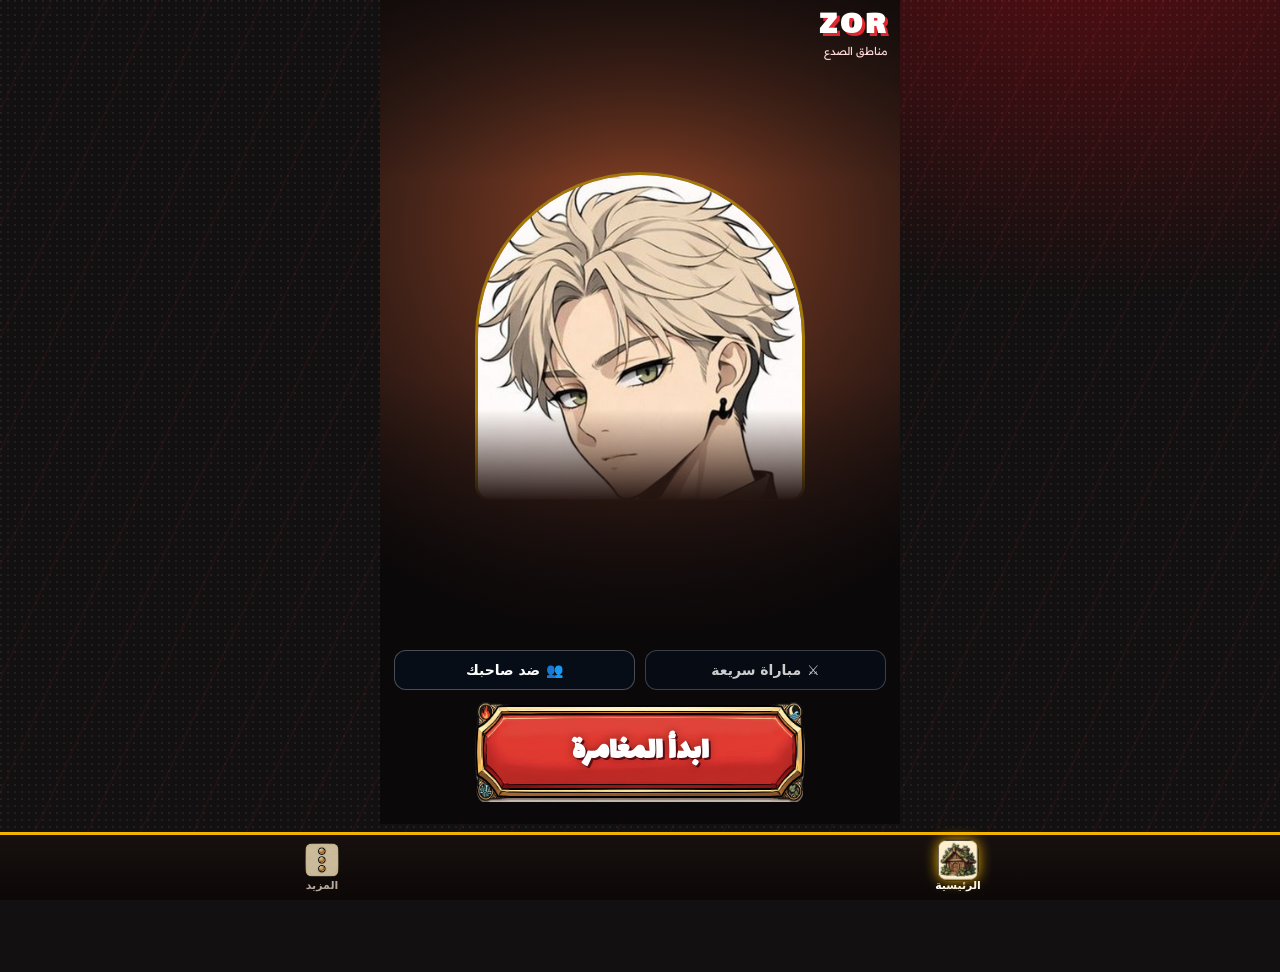
==== index.html @ 40ebcdfc "Bottom bar shows on first load; drop the overlapping newbie hint on the menu Co-Authored-By: Claude " ====
<!doctype html>
<html lang="ar" dir="rtl">
<head>
<meta charset="utf-8">
<meta name="viewport" content="width=device-width,initial-scale=1,viewport-fit=cover">
<meta name="theme-color" content="#121010">
<link rel="manifest" href="manifest.webmanifest">
<link rel="icon" href="icon-192.png">
<link rel="apple-touch-icon" href="icon-192.png">
<meta name="apple-mobile-web-app-capable" content="yes">
<meta name="mobile-web-app-capable" content="yes">
<meta name="description" content="ZOR — لعبة بطاقات 1 ضد 1، القتال فيها تلقائي بين أربعة عوالم. ٧ جولات في حوالي ٥ دقائق.">
<meta property="og:title" content="ZOR — Zones Of Rift">
<meta property="og:description" content="لعبة بطاقات 1 ضد 1 والقتال فيها تلقائي. ٧ جولات في حوالي ٥ دقائق.">
<title>ZOR</title>
<link rel="preconnect" href="https://fonts.googleapis.com">
<link rel="preconnect" href="https://fonts.gstatic.com" crossorigin>
<link href="https://fonts.googleapis.com/css2?family=Lalezar&family=Readex+Pro:wght@400;500;700&display=swap" rel="stylesheet">
<link rel="stylesheet" href="ui/style.css">
</head>
<body data-nav="1">
<div id="app">

  <!-- ============ MAIN MENU ============ -->
  <section class="screen active" id="scr-menu">
    <div class="mv2" id="mv2">
      <div class="mv2-bg" id="mv2-bg"></div>
      <div class="mv2-top">
        <div class="mv2-title"><b>ZOR</b><small>مناطق الصدع</small></div>
        <button class="mv2-gift" data-act="loginOpen" id="menu-login"><i class="ico i-gift"></i><span class="mt-l">الدخول اليومي</span></button>
      </div>
      <div class="mv2-stage"><div class="menu-heroes" id="menu-heroes"></div></div>
      <div class="mv2-side">
        <button class="mv2-sq" data-act="go" data-to="event" id="menu-event"><i class="ico i-pack"></i><span class="mt-l">الحدث</span></button>
        <button class="mv2-sq" data-act="go" data-to="tower" id="menu-tower"><i class="ico i-tower"></i><span class="mt-l">البرج</span></button>
      </div>
      <div class="mv2-modes">
        <button class="mv2-m" data-act="go" data-to="mode" id="menu-play"><b>⚔️</b>مباراة سريعة</button>
        <button class="mv2-m" data-act="netMenu" id="menu-friend"><b>👥</b>ضد صاحبك</button>
      </div>
      <button class="mv2-play" data-act="go" data-to="campaign" id="menu-campaign">الحملة</button>
      <p class="menu-newbie">ابدأ بالحملة: أول فوز يفتح لك الباكجات ومجموعتك وممر الصدع والجوائز اليومية.</p>
    </div>
  </section>

  <!-- ============ MODE SELECT ============ -->
  <section class="screen" id="scr-mode">
    <header class="scr-head"><button class="btn ghost" data-act="go" data-to="menu">→ رجوع</button><h2>اختر نمط اللعب</h2></header>
    <div class="mode-grid">
      <div class="mode-card">
        <h3>ضد الكمبيوتر</h3>
        <p>7 جولات ضد الكمبيوتر</p>
        <div class="seg" id="diff-seg">
          <button data-act="diff" data-v="easy">سهل</button>
          <button data-act="diff" data-v="normal" class="on">عادي</button>
          <button data-act="diff" data-v="hard">صعب</button>
        </div>
        <button class="btn primary" data-act="mode" data-v="ai">ابدأ</button>
      </div>
      <div class="mode-card">
        <h3>1 ضد 1 — نفس الجهاز</h3>
        <p>لاعبين على جهاز واحد</p>
        <button class="btn primary" data-act="mode" data-v="hotseat">ابدأ</button>
      </div>
      <div class="mode-card">
        <h3>مباراة ودية</h3>
        <p>سهلة ووقتها أطول عشان تتعلم</p>
        <button class="btn" data-act="mode" data-v="friendly">ابدأ</button>
      </div>
      <div class="mode-card">
        <h3>الحملة</h3>
        <p>قتالات قصيرة وزعماء وجوائز · ابدأ من هنا</p>
        <button class="btn primary" data-act="go" data-to="campaign">افتح الحملة</button>
      </div>
      <div class="mode-card">
        <h3>العب ضد صاحبك</h3>
        <p>كل واحد من جواله · رمز غرفة بين الاثنين</p>
        <div class="net-btns"><button class="btn primary" data-act="netHost">سوّ غرفة</button><button class="btn" data-act="netJoin">ادخل غرفة</button></div>
      </div>
    </div>
  </section>

  <!-- ============ HERO SELECT ============ -->
  <section class="screen" id="scr-hero">
    <header class="scr-head"><button class="btn ghost" data-act="go" data-to="mode">→ رجوع</button><h2 id="hero-title">اختر بطلك</h2></header>
    <div class="hero-grid" id="hero-grid"></div>
    <div class="hero-foot"><button class="btn primary big" id="hero-confirm" data-act="heroConfirm" disabled>تأكيد</button></div>
  </section>

  <!-- ============ MATCH ============ -->
  <section class="screen" id="scr-match">
    <div class="topbar" id="topbar"></div>
    <div class="match-grid">
      <aside class="panel left" id="panel-left"></aside>
      <main class="center">
        <div class="field-wrap">
          <div class="field" id="field">
            <div class="field-bg"><div class="rift-line"></div></div>
            <div class="slots" id="slots"></div>
            <svg class="fx" id="fx" preserveAspectRatio="none"></svg>
            <div class="floats" id="floats"></div>
          </div>
          <div class="side" id="side">
            <div class="post" id="post-top"></div>
            <div class="side-mid">
              <div class="bench-row" id="bench"></div>
              <div class="combat-ctrl" id="combat-ctrl"></div>
            </div>
            <div class="post" id="post-bottom"></div>
          </div>
        </div>
      </main>
      <aside class="panel right" id="panel-right"></aside>
    </div>
    <div class="shopbar" id="shopbar"></div>
  </section>

  <!-- ============ RESULTS ============ -->
  <section class="screen" id="scr-results">
    <div class="results" id="results"></div>
  </section>

  <!-- ============ STATS ============ -->
  <section class="screen" id="scr-pass">
    <header class="scr-head"><button class="btn ghost" data-act="go" data-to="menu">→ رجوع</button><h2>ممر الصدع</h2></header>
    <div class="pass" id="pass"></div>
  </section>

  <section class="screen" id="scr-cards">
    <header class="scr-head"><button class="btn ghost" data-act="go" data-to="menu">→ رجوع</button><h2>مجموعتي</h2></header>
    <div class="collection" id="collection"></div>
  </section>

  <section class="screen" id="scr-packs">
    <header class="scr-head"><button class="btn ghost" data-act="go" data-to="menu">→ رجوع</button><h2>الباكجات</h2></header>
    <div class="packs" id="packs"></div>
  </section>

  <section class="screen" id="scr-campaign">
    <header class="scr-head"><button class="btn ghost" data-act="go" data-to="menu">→ رجوع</button><h2>الحملة</h2></header>
    <div class="campaign" id="campaign"></div>
  </section>

  <section class="screen" id="scr-tower">
    <header class="scr-head"><button class="btn ghost" data-act="go" data-to="menu">→ رجوع</button><h2>برج التحدي</h2></header>
    <div class="tower" id="tower"></div>
  </section>

  <section class="screen" id="scr-event">
    <header class="scr-head"><button class="btn ghost" data-act="go" data-to="menu">→ رجوع</button><h2>الحدث الأسبوعي</h2></header>
    <div class="tower" id="event"></div>
  </section>

  <section class="screen" id="scr-stats">
    <header class="scr-head"><button class="btn ghost" data-act="go" data-to="menu">→ رجوع</button><h2>الإحصائيات</h2></header>
    <div class="stats" id="stats"></div>
  </section>

  <!-- ============ CODEX ============ -->
  <section class="screen" id="scr-codex">
    <header class="scr-head"><button class="btn ghost" data-act="go" data-to="menu">→ رجوع</button><h2>الألبوم</h2></header>
    <div class="codex" id="codex"></div>
  </section>

<nav id="bnav">
  <button data-act="go" data-to="menu" data-n="menu" class="on"><i class="ico i-home"></i><span>الرئيسية</span></button>
  <button data-act="go" data-to="cards" id="menu-cards" data-n="cards"><i class="ico i-cards"></i><span class="mt-l">المجموعة</span></button>
  <button data-act="go" data-to="packs" id="menu-packs" data-n="packs"><i class="ico i-pack"></i><span class="mt-l">الباكجات</span></button>
  <button data-act="go" data-to="pass" id="menu-pass" data-n="pass"><i class="ico i-medal"></i><span class="mt-l">الممر</span></button>
  <button data-act="more" id="bn-more" data-n="more"><i class="ico i-more"></i><span>المزيد</span></button>
</nav>
<div id="more-sheet">
  <button class="dk" data-act="go" data-to="codex" id="menu-album"><span class="mt-ic">📖</span><span class="mt-l">الألبوم</span></button>
  <button class="dk" data-act="go" data-to="stats"><span class="mt-ic">📊</span><span class="mt-l">الإحصائيات</span></button>
  <button class="dk" data-act="howto"><span class="mt-ic">❓</span><span class="mt-l">كيف ألعب</span></button>
  <button class="dk" data-act="saveOpen" id="menu-save"><span class="mt-ic">💾</span><span class="mt-l">الحفظ</span></button>
  <button class="dk" data-act="rotate" id="menu-rotate"><span class="mt-ic">🔄</span><span class="mt-l">تدوير</span></button>
  <button class="dk" data-act="sound" id="menu-sound"><span class="mt-ic">🔊</span><span class="mt-l">الصوت</span></button>
</div>
  <div class="overlay" id="overlay"></div>
  <div class="modal-back" id="modal-back"><div class="modal" id="modal"></div></div>
  <div class="toasts" id="toasts"></div>
</div>

<script src="core/config.js"></script>
<script src="core/data.js"></script>
<script src="core/util.js"></script>
<script src="core/synergy.js"></script>
<script src="core/combat.js"></script>
<script src="core/match.js"></script>
<script src="core/ai.js"></script>
<script src="core/telemetry.js"></script>
<script src="core/save.js"></script>
<script src="core/economy.js"></script>
<script src="core/collection.js"></script>
<script src="core/packs.js"></script>
<script src="core/levels.js"></script>
<script src="core/campaign.js"></script>
<script src="core/daily.js"></script>
<script src="core/tower.js"></script>
<script src="core/events.js"></script>
<script src="core/tutorial.js"></script>
<script src="core/netsync.js"></script>
<script src="core/heroprog.js"></script>
<script src="core/album.js"></script>
<script src="core/profile.js"></script>
<script src="core/pass.js"></script>
<script src="assets/characters/manifest.js"></script>
<script src="ui/characters.js"></script>
<script src="ui/art.js"></script>
<script src="ui/ui.js"></script>
<script src="ui/pass-ui.js"></script>
<script src="ui/collection-ui.js"></script>
<script src="ui/packs-ui.js"></script>
<script src="ui/campaign-ui.js"></script>
<script src="ui/fx-ui.js"></script>
<script src="ui/vfx-ui.js"></script>
<script src="ui/net-ui.js"></script>
<script src="ui/tips-ui.js"></script>
<script src="ui/gift-ui.js"></script>
<script src="ui/tutorial-ui.js"></script>
<script src="ui/daily-ui.js"></script>
<script src="ui/album-ui.js"></script>
<script src="ui/tower-ui.js"></script>
<script src="ui/event-ui.js"></script>
<script src="ui/save-ui.js"></script>
<script src="ui/update-ui.js"></script>
</body>
</html>
---- ui/style.css ----
/*
 * Visual identity: "حبر الأبعاد" — Manga Ink.
 * Paper panels, heavy ink outlines, cut corners, hard shadows, halftone and
 * speed lines, crimson / ink / gold palette. Deliberately unrelated to the
 * studio game's soft navy UI.
 */
:root {
  --ink: #121010;
  --ink2: #241f1c;
  --ink3: #3a322c;
  --paper: #f3ead6;
  --paper2: #e7dbc0;
  --paper3: #d9c9a6;
  --text: #121010;
  --muted: #6d6152;
  --red: #e0262f;
  --red2: #a5141b;
  --gold: #f2b300;
  --gold2: #c98a00;
  --cyan: #0098b7;
  --ess: #0087a3;
  --green: #1f9a4c;
  --t1: #8b8478;
  --t2: #1f78c8;
  --t3: #e0a000;
  --hard: 4px 4px 0 var(--ink);
  --hard-sm: 2px 2px 0 var(--ink);
  --display: 'Lalezar', 'Readex Pro', system-ui, sans-serif;
}
* { box-sizing: border-box; }
html, body { margin: 0; height: 100%; }
body {
  font-family: 'Readex Pro', system-ui, sans-serif; color: var(--text); overflow-x: hidden;
  background-color: var(--ink);
  background-image:
    radial-gradient(circle at 1px 1px, #ffffff10 1px, transparent 1.6px),
    repeating-linear-gradient(115deg, transparent 0 46px, #e0262f0e 46px 48px),
    radial-gradient(900px 600px at 85% -10%, #5a0d12 0%, transparent 65%);
  background-size: 7px 7px, auto, auto;
  background-attachment: fixed;
}
button { font-family: inherit; }
code { background: var(--ink); color: var(--paper); padding: 1px 6px; font-size: .85em; direction: ltr; display: inline-block; }
.ic { width: 1em; height: 1em; vertical-align: -0.15em; }
h1, h2, h3 { font-family: var(--display); font-weight: 400; letter-spacing: .3px; }

/* reusable "manga panel" */
.panel, .mode-card, .hero-card, .ov-card, .modal, .box, .res-col, .shopbar, .bench-row, .topbar {
  background-color: var(--paper);
  background-image: radial-gradient(circle at 1px 1px, #12101012 1px, transparent 1.4px);
  background-size: 6px 6px;
  border: 3px solid var(--ink);
  box-shadow: var(--hard);
}

.screen { display: none; min-height: 100vh; padding: 14px; }
.screen.active { display: block; }
#scr-match.active { display: flex; flex-direction: column; padding: 8px; gap: 8px; height: 100vh; }

/* ---------- buttons: skewed ink plates */
.btn {
  background: var(--paper); color: var(--ink); border: 3px solid var(--ink); border-radius: 0;
  padding: 8px 16px; font-size: 15px; font-weight: 700; cursor: pointer; box-shadow: var(--hard-sm);
  clip-path: polygon(8px 0, 100% 0, calc(100% - 8px) 100%, 0 100%);
  transition: transform .06s, background .12s, color .12s;
}
.btn:hover:not(:disabled) { background: var(--gold); }
.btn:active:not(:disabled) { transform: translate(2px, 2px); }
.btn:disabled { opacity: .45; cursor: not-allowed; }
.btn.primary { background: var(--red); color: #fff; }
.btn.primary:hover:not(:disabled) { background: var(--ink); color: var(--gold); }
.btn.ghost { background: transparent; color: var(--paper); border-color: var(--paper); box-shadow: none; }
.btn.ghost:hover:not(:disabled) { background: var(--paper); color: var(--ink); }
.panel .btn.ghost, .modal .btn.ghost, .ov-card .btn.ghost { color: var(--ink); border-color: var(--ink); }
.btn.big { padding: 12px 30px; font-size: 23px; font-family: var(--display); font-weight: 400; }
.btn.small { padding: 4px 12px; font-size: 13px; border-width: 2px; clip-path: polygon(5px 0, 100% 0, calc(100% - 5px) 100%, 0 100%); }
.btn.danger { background: var(--ink); color: #ff8a90; }
.btn.danger:hover:not(:disabled) { background: var(--red); color: #fff; }
.btn.on { background: var(--ink); color: var(--gold); }

/* ---------- menu: manga cover */
.menu-wrap { max-width: 640px; margin: 7vh auto 0; text-align: center; }
.logo { position: relative; padding: 34px 0 26px; }
.logo h1 {
  font-size: clamp(42px, 9vw, 84px); line-height: 1.15; margin: 0; color: var(--paper);
  text-shadow: 4px 4px 0 var(--red), 8px 8px 0 #000;
  transform: rotate(-3deg);
}
.logo .sub { display: inline-block; margin: 18px 0 0; background: var(--gold); color: var(--ink); border: 3px solid var(--ink); padding: 3px 14px; font-weight: 700; direction: ltr; transform: rotate(2deg); box-shadow: var(--hard-sm); }
.logo-rift {
  position: absolute; inset: -60px -20px; z-index: -1;
  background: repeating-conic-gradient(from 0deg at 50% 50%, #e0262f30 0 4deg, transparent 4deg 12deg);
  -webkit-mask: radial-gradient(circle at 50% 50%, #000 0 40%, transparent 70%); mask: radial-gradient(circle at 50% 50%, #000 0 40%, transparent 70%);
  animation: burst 60s linear infinite;
}
@keyframes burst { to { transform: rotate(360deg); } }
.menu-buttons { display: grid; gap: 14px; margin: 30px auto; max-width: 340px; }
.menu-buttons .btn:nth-child(2) { transform: translateX(-12px); }
.menu-buttons .btn:nth-child(3) { transform: translateX(8px); }
.fineprint { color: #c9bda5; font-size: 13px; line-height: 1.8; }

.scr-head { display: flex; align-items: center; gap: 14px; max-width: 1200px; margin: 0 auto 18px; }
.scr-head h2 { margin: 0; font-size: 36px; color: var(--paper); text-shadow: 3px 3px 0 var(--red); }

/* ---------- mode */
.mode-grid { display: grid; grid-template-columns: repeat(auto-fit, minmax(240px, 1fr)); gap: 18px; max-width: 1200px; margin: 0 auto; }
.mode-card { padding: 18px; display: flex; flex-direction: column; gap: 10px; clip-path: polygon(0 0, calc(100% - 22px) 0, 100% 22px, 100% 100%, 0 100%); border-top-width: 10px; }
.mode-card:first-child { border-top-color: var(--red); }
.mode-card h3 { margin: 0; font-size: 28px; }
.mode-card p { color: var(--muted); margin: 0; flex: 1; line-height: 1.7; font-size: 14px; }
.mode-card.soon { filter: grayscale(1); opacity: .6; }
.tag { align-self: flex-start; background: var(--ink); color: var(--paper); padding: 2px 12px; font-size: 13px; transform: rotate(-3deg); }
.seg { display: flex; border: 3px solid var(--ink); }
.seg button { flex: 1; background: transparent; color: var(--ink); border: 0; border-left: 2px solid var(--ink); padding: 6px; cursor: pointer; font-weight: 700; }
.seg button:last-child { border-left: 0; }
.seg button.on { background: var(--ink); color: var(--gold); }

/* ---------- hero select: character sheets */
.hero-grid { display: grid; grid-template-columns: repeat(auto-fit, minmax(255px, 1fr)); gap: 18px; max-width: 1200px; margin: 0 auto; }
.hero-card { padding: 16px; cursor: pointer; position: relative; overflow: hidden; transition: transform .12s; clip-path: polygon(0 0, 100% 0, 100% calc(100% - 26px), calc(100% - 26px) 100%, 0 100%); border-top: 12px solid var(--wc); }
.hero-card:hover { transform: translateY(-3px) rotate(-.5deg); }
.hero-card.sel { background-color: #fff6dc; outline: 4px solid var(--red); outline-offset: -10px; }
.hero-card.sel::after { content: 'مختار'; position: absolute; top: 16px; right: -34px; background: var(--red); color: #fff; font-family: var(--display); font-size: 18px; padding: 0 44px; transform: rotate(35deg); border: 2px solid var(--ink); }
.hero-card .portrait { width: 140px; height: 140px; display: block; margin: 0 auto 8px; }
.hero-card h3 { margin: 0; text-align: center; font-size: 34px; line-height: 1.2; }
.hero-card .title { text-align: center; color: var(--muted); font-size: 14px; }
.hero-card .world { display: table; margin: 6px auto; background: var(--wc); color: var(--ink); border: 2px solid var(--ink); padding: 0 12px; font-weight: 700; }
.hero-card .style { background: var(--ink); color: var(--paper); padding: 6px 10px; font-size: 13px; text-align: center; margin-bottom: 8px; }
.hero-card .ab { font-size: 13px; line-height: 1.65; margin: 6px 0; border-right: 3px solid var(--red); padding-right: 8px; }
.pick-badge { position: absolute; top: 10px; left: 10px; background: var(--ink); color: var(--gold); padding: 2px 10px; font-size: 12px; font-weight: 700; }
.hero-foot { text-align: center; margin: 22px 0; }

/* ---------- match: top bar (black ink strip) */
.topbar { display: flex; flex-wrap: wrap; align-items: center; gap: 8px 12px; padding: 6px 10px; background: var(--ink); color: var(--paper); box-shadow: 0 4px 0 var(--red); }
.tb-round { font-family: var(--display); font-size: 25px; color: var(--gold); }
.phases { display: flex; flex-wrap: wrap; }
.phase { font-size: 12px; padding: 3px 14px 3px 10px; color: #8d8273; background: var(--ink2); clip-path: polygon(8px 0, 100% 0, calc(100% - 8px) 50%, 100% 100%, 8px 100%, 0 50%); margin-left: -5px; }
.phase.on { color: var(--ink); background: var(--gold); font-weight: 700; }
.phase.done { color: #5d544a; }
.timer { font-family: var(--display); font-size: 26px; min-width: 72px; text-align: center; padding: 0 12px; background: var(--red); color: #fff; direction: ltr; clip-path: polygon(6px 0, 100% 0, calc(100% - 6px) 100%, 0 100%); }
.timer.warn { background: var(--gold); color: var(--ink); animation: shake .25s infinite alternate; }
@keyframes shake { to { transform: translateX(2px) rotate(1deg); } }
.res { display: inline-flex; align-items: center; gap: 5px; font-weight: 700; padding: 2px 10px; background: var(--ink2); border: 2px solid var(--ink3); }
.res .ic { width: 18px; height: 18px; }
.res.gold { color: var(--gold); }
.res.ess { color: #5fe3ff; }
.lvl { font-weight: 700; }
.lvl small { color: #8d8273 !important; }
.xpbar { width: 70px; height: 8px; background: var(--ink3); display: inline-block; vertical-align: middle; border: 1px solid #000; }
.xpbar i { display: block; height: 100%; background: repeating-linear-gradient(90deg, var(--gold) 0 6px, var(--gold2) 6px 8px); }
.tb-spacer { flex: 1; }
.lifechip { display: inline-flex; align-items: center; gap: 6px; padding: 2px 10px; font-weight: 700; background: var(--ink2); border: 2px solid var(--ink3); }
.lifechip .portrait { width: 26px; height: 26px; }
.lifechip .ic { color: var(--red); }
.lifechip.me { border-color: var(--red); }

/* ---------- match layout */
.match-grid { flex: 1; min-height: 0; display: grid; grid-template-columns: 250px minmax(0, 1fr) 290px; gap: 10px; }
.panel { padding: 10px; overflow-y: auto; min-height: 0; }
.panel h4 { margin: 2px 0 8px; font-size: 20px; font-family: var(--display); font-weight: 400; display: flex; align-items: center; gap: 6px; justify-content: space-between; border-bottom: 3px solid var(--ink); }
.panel h4 small { font-family: 'Readex Pro', sans-serif; font-size: 12px; color: var(--muted); }
.panel section + section { margin-top: 14px; }
.center { display: flex; flex-direction: column; gap: 10px; min-height: 0; align-items: center; }

/* synergies: stamped labels */
.syn { display: flex; align-items: center; gap: 8px; padding: 3px 6px; background: var(--paper2); margin-bottom: 3px; border: 2px solid transparent; font-size: 13px; cursor: help; }
.syn.on { background: #fff; border-color: var(--ink); box-shadow: inset -7px 0 0 var(--sc, var(--red)); }
.syn .cnt { font-weight: 700; min-width: 40px; text-align: center; background: var(--paper3); color: var(--muted); padding: 0 4px; direction: ltr; }
.syn.on .cnt { background: var(--ink); color: var(--gold); }
.syn .nm { flex: 1; font-weight: 700; }
.syn .tiers { font-size: 11px; color: var(--muted); direction: ltr; }
.syn .tiers b { color: var(--red); }
.syn-desc { font-size: 11.5px; color: var(--muted); margin: 0 8px 7px; line-height: 1.5; }
.guard-status { font-size: 13px; padding: 8px 10px; line-height: 1.6; border: 2px solid var(--ink); }
.guard-status.safe { background: #dcefd0; }
.guard-status.risk { background: var(--red); color: #fff; }

/* ---------- field: ink arena inside a paper frame */
.field-wrap { width: 100%; max-width: 470px; flex: 1; min-height: 0; display: flex; flex-direction: column; align-items: center; gap: 8px; padding-top: 4px; }
.field {
  position: relative; width: min(calc(100% - 14px), calc((100vh - 300px) * 400 / 560)); min-width: 260px; aspect-ratio: 400 / 560;
  overflow: hidden; direction: ltr; user-select: none;
  border: 4px solid var(--ink); outline: 4px solid var(--paper); box-shadow: 10px 10px 0 var(--red);
  background-color: #1d1815;
  background-image: radial-gradient(circle at 1px 1px, #ffffff0e 1px, transparent 1.5px);
  background-size: 6px 6px;
}
.field-bg { position: absolute; inset: 0; background:
  linear-gradient(to bottom, #e0262f2e 0 14.3%, transparent 14.3% 85.7%, #f2b30024 85.7% 100%),
  repeating-linear-gradient(0deg, transparent 0 calc(14.285% - 1px), #ffffff12 calc(14.285% - 1px) 14.285%); }
.rift-line { position: absolute; left: -5%; right: -5%; top: 50%; height: 12px; transform: translateY(-50%) rotate(-2deg);
  background: repeating-linear-gradient(90deg, var(--red) 0 22px, transparent 22px 30px); opacity: .6; }
.slots, .tokens, .floats { position: absolute; inset: 0; }
.tokens, .floats { pointer-events: none; }
.fx { position: absolute; inset: 0; width: 100%; height: 100%; pointer-events: none; }
.slot { position: absolute; width: 19%; aspect-ratio: 1; transform: translate(-50%, -50%); border: 2px solid #f3ead630; background: #f3ead608; display: flex; align-items: center; justify-content: center; cursor: pointer; transition: background .1s, border-color .1s;
  clip-path: polygon(0 18%, 18% 0, 100% 0, 100% 82%, 82% 100%, 0 100%); }
.slot.mine:hover, .slot.drop { background: #f2b30035; border-color: var(--gold); }
.slot.enemy { cursor: default; border-color: #e0262f45; border-style: dashed; }
.slot .rowtag { position: absolute; bottom: 2px; font-size: 9px; color: #f3ead650; pointer-events: none; }
.post { position: absolute; left: 50%; transform: translate(-50%, -50%); width: 52%; height: 11%; display: flex; align-items: center; gap: 8px; padding: 0 10px; background: var(--paper); color: var(--ink); border: 3px solid var(--ink); font-size: 12px; direction: rtl; pointer-events: none; clip-path: polygon(10px 0, 100% 0, 100% calc(100% - 10px), calc(100% - 10px) 100%, 0 100%, 0 10px); }
.post .portrait { width: 40px; height: 40px; flex: none; }
.post .pl { flex: 1; min-width: 0; }
.post .pn { font-weight: 700; font-size: 13px; white-space: nowrap; overflow: hidden; text-overflow: ellipsis; }
.post .lifebar { height: 7px; background: var(--paper3); border: 1px solid var(--ink); margin: 2px 0; }
.post .lifebar i { display: block; height: 100%; background: var(--red); transition: width .2s; }
.post .st { font-size: 11px; }
.post .st.safe { color: var(--green); font-weight: 700; }
.post .st.risk { color: var(--red); font-weight: 700; }
.post.empty-hero { opacity: .6; }
.post.exposed { background: var(--red); color: #fff; }
.post.exposed .st, .post.exposed .st.risk { color: #fff; }
.fieldlabel { position: absolute; left: 8px; font-size: 10px; color: #f3ead680; pointer-events: none; }

/* unit pieces */
.piece { position: relative; width: 100%; height: 100%; display: flex; align-items: center; justify-content: center; cursor: pointer; }
.piece .portrait { width: 90%; height: 90%; }
.piece .stars { position: absolute; top: -6px; left: 50%; transform: translateX(-50%); }
.piece .itm { position: absolute; bottom: 0; right: 0; display: flex; gap: 1px; }
.piece .itm span { width: 16px; height: 16px; background: var(--ink); border: 1px solid var(--gold); display: grid; place-items: center; color: var(--gold); }
.piece .itm .ic { width: 12px; height: 12px; }
.piece.sel .portrait { filter: drop-shadow(3px 0 0 var(--gold)) drop-shadow(-3px 0 0 var(--gold)) drop-shadow(0 3px 0 var(--gold)) drop-shadow(0 -3px 0 var(--gold)); }
.slot:has(.piece.sel) { background: #f2b30040; border-color: var(--gold); }
.piece.ghost { opacity: .45; pointer-events: none; filter: grayscale(.6); }
.piece .hero-crown { position: absolute; top: -6px; right: 0; color: var(--gold); width: 20px; height: 20px; filter: drop-shadow(1px 1px 0 #000); }
.stars { color: var(--gold); font-size: 12px; letter-spacing: -2px; text-shadow: 1px 1px 0 #000, -1px -1px 0 #000, 1px -1px 0 #000, -1px 1px 0 #000; white-space: nowrap; direction: ltr; }
.stars.s2 { color: #fff; }
.stars.s3 { color: var(--gold); font-size: 14px; }

/* tokens (combat) */
.token { position: absolute; width: 16%; aspect-ratio: 1; transform: translate(-50%, -50%); transition: left .05s linear, top .05s linear; pointer-events: none; }
.token .portrait { width: 100%; height: 100%; }
.token .bars { position: absolute; left: 4%; right: 4%; bottom: -10px; }
.token .hp, .token .mp { height: 6px; background: #000; border: 1px solid #000; overflow: hidden; position: relative; }
.token .hp i { position: absolute; inset: 0 auto 0 0; background: #3fd66f; }
.token.enemy .hp i { background: var(--red); }
.token .hp b { position: absolute; inset: 0 auto 0 0; background: #fff; }
.token .mp { height: 4px; border-top: 0; }
.token .mp i { position: absolute; inset: 0 auto 0 0; background: #5fe3ff; }
.token .stars { position: absolute; top: -8px; left: 50%; transform: translateX(-50%); }
.token.dead { opacity: 0; transition: opacity .35s; }
.token.stunned .portrait { filter: grayscale(1) contrast(1.4); }
.token.hit .portrait { filter: invert(1); }
.token.cast::after { content: ''; position: absolute; inset: -16px; background: repeating-conic-gradient(var(--gold) 0 6deg, transparent 6deg 20deg); -webkit-mask: radial-gradient(circle, transparent 38%, #000 40%, transparent 70%); mask: radial-gradient(circle, transparent 38%, #000 40%, transparent 70%); animation: castring .5s ease-out forwards; }
@keyframes castring { from { transform: scale(.6) rotate(0); opacity: 1; } to { transform: scale(1.5) rotate(40deg); opacity: 0; } }
.token .shieldring { position: absolute; inset: -4px; border: 3px solid #5fe3ff; opacity: 0; clip-path: polygon(0 18%, 18% 0, 100% 0, 100% 82%, 82% 100%, 0 100%); }
.token.shielded .shieldring { opacity: 1; }
.token.herotok .portrait { filter: drop-shadow(0 0 6px var(--gold)); }

.float { position: absolute; transform: translate(-50%, -50%); font-family: var(--display); font-size: 18px; color: #fff; text-shadow: 2px 2px 0 #000, -1px -1px 0 #000, 1px -1px 0 #000, -1px 1px 0 #000; animation: floatup .9s ease-out forwards; pointer-events: none; white-space: nowrap; }
.float.crit { color: var(--gold); font-size: 25px; }
.float.heal { color: #5bf08b; }
.float.skill { color: #ff6b73; }
.float.label { font-family: 'Readex Pro', sans-serif; color: var(--ink); background: var(--paper); border: 2px solid var(--ink); padding: 0 8px; font-size: 12px; text-shadow: none; font-weight: 700; }
.float.big { font-size: 19px; text-shadow: none; color: #fff; background: var(--red); border: 3px solid var(--ink); padding: 2px 14px; box-shadow: 3px 3px 0 #000; animation: slam 1.6s ease-out forwards; }
@keyframes floatup { from { opacity: 1; margin-top: 0; } to { opacity: 0; margin-top: -34px; } }
@keyframes slam { 0% { transform: translate(-50%, -50%) scale(1.8) rotate(-6deg); opacity: 0; } 12% { transform: translate(-50%, -50%) scale(1) rotate(-3deg); opacity: 1; } 80% { opacity: 1; } 100% { opacity: 0; transform: translate(-50%, -60%) rotate(-3deg); } }

.combat-ctrl { display: flex; gap: 6px; align-items: center; justify-content: center; min-height: 34px; flex-wrap: wrap; color: var(--paper); }
.combat-ctrl .clock { font-family: var(--display); font-size: 22px; direction: ltr; min-width: 64px; text-align: center; color: var(--gold); }
.combat-ctrl .fury { color: #fff; background: var(--red); padding: 0 8px; font-weight: 700; font-size: 13px; }
.combat-ctrl .fury:empty { display: none; }
.combat-ctrl .hint { color: #c9bda5; }

/* bench */
.bench-row { width: 100%; max-width: 640px; display: flex; gap: 6px; align-items: center; padding: 6px 8px; }
.bench-row .lbl { font-family: var(--display); font-size: 16px; writing-mode: vertical-rl; transform: rotate(180deg); background: var(--ink); color: var(--paper); padding: 6px 2px; }
.bslot { flex: 1; aspect-ratio: 1; max-width: 76px; border: 2px dashed var(--paper3); background: var(--paper2); position: relative; cursor: pointer; }
.bslot:hover { border-color: var(--red); border-style: solid; }
.bslot:has(.piece.sel) { background: var(--gold); border: 2px solid var(--ink); }

/* ---------- right panel */
.hero-box { display: flex; gap: 10px; align-items: center; }
.hero-box .portrait { width: 60px; height: 60px; flex: none; }
.hero-box .nm { font-family: var(--display); font-size: 26px; line-height: 1.15; }
.hero-box .ti { color: var(--muted); font-size: 12px; }
.lifebar-big { height: 11px; background: var(--paper3); border: 2px solid var(--ink); margin: 5px 0 2px; }
.lifebar-big i { display: block; height: 100%; background: repeating-linear-gradient(90deg, var(--red) 0 8px, var(--red2) 8px 10px); }
.passive { font-size: 12px; background: var(--ink); color: var(--paper); padding: 6px 8px; margin: 8px 0; line-height: 1.6; }
.passive b { color: var(--gold); }
.summon-btn { width: 100%; margin: 4px 0; }
.ability { background: #fff; border: 2px solid var(--ink); padding: 7px; margin-bottom: 8px; }
.ability.armed { box-shadow: 4px 4px 0 var(--ess); }
.ability .ah { display: flex; justify-content: space-between; align-items: center; font-weight: 700; font-size: 14px; }
.ability .cost { color: var(--ess); font-size: 13px; display: inline-flex; gap: 3px; align-items: center; font-weight: 700; }
.ability p { margin: 4px 0 6px; font-size: 12px; color: var(--ink3); line-height: 1.55; }
.ability select { width: 100%; background: var(--paper); color: var(--ink); border: 2px solid var(--ink); border-radius: 0; padding: 4px; font-family: inherit; font-size: 13px; }
.bag { display: grid; grid-template-columns: repeat(6, 1fr); gap: 4px; }
.bagslot { aspect-ratio: 1; background: var(--paper2); border: 2px dashed var(--paper3); display: grid; place-items: center; cursor: pointer; color: var(--gold2); position: relative; }
.bagslot[data-act] { background: var(--ink); border: 2px solid var(--ink); color: var(--gold); }
.bagslot.spell[data-act] { color: #ff7a82; }
.bagslot .ic { width: 62%; height: 62%; }
.bagslot.sel { outline: 3px solid var(--red); outline-offset: 1px; }
.armed-spells { display: flex; gap: 6px; flex-wrap: wrap; margin-top: 6px; }
.chip { display: inline-flex; gap: 4px; align-items: center; font-size: 12px; background: var(--red); color: #fff; border: 2px solid var(--ink); padding: 1px 8px; cursor: pointer; }
.selinfo { font-size: 13px; line-height: 1.7; }
.selinfo .row { display: flex; gap: 6px; flex-wrap: wrap; margin-top: 6px; }
.hint { font-size: 12px; color: var(--muted); line-height: 1.65; }
.kbd { font-family: monospace; background: var(--ink); color: var(--paper); padding: 0 5px; font-size: 11px; }

/* ---------- shop: trading-card hand */
.shopbar { display: flex; gap: 10px; align-items: stretch; padding: 8px; overflow-x: auto; background-color: var(--paper2); }
.shop-actions { display: flex; flex-direction: column; gap: 6px; min-width: 130px; }
.shop-actions .btn { display: flex; justify-content: space-between; gap: 6px; align-items: center; font-size: 13px; padding: 6px 12px; }
.shop-cards { display: flex; gap: 8px; flex: 1; }
.card {
  flex: 1; min-width: 104px; max-width: 160px; background: #fffaf0; border: 3px solid var(--ink); padding: 18px 6px 6px; cursor: pointer;
  position: relative; display: flex; flex-direction: column; align-items: center; gap: 2px;
  transition: transform .1s; clip-path: polygon(0 0, calc(100% - 14px) 0, 100% 14px, 100% 100%, 0 100%);
}
.card::before { content: ''; position: absolute; top: 0; left: 0; right: 0; height: 12px; background: var(--tc, var(--ink)); border-bottom: 2px solid var(--ink); }
.card:hover:not(.empty):not(.cant) { transform: translateY(-5px) rotate(-1deg); }
.card.empty { opacity: .3; cursor: default; background: transparent; border-style: dashed; }
.card.cant { opacity: .5; filter: grayscale(.7); }
.card.pair { background: #ffe7a0; animation: pairpulse .7s infinite alternate; }
@keyframes pairpulse { to { background: #fff6d6; } }
.card .portrait { width: 62px; height: 62px; }
.card .cn { font-weight: 700; font-size: 13px; text-align: center; line-height: 1.25; }
.card .cm { font-size: 11px; color: var(--muted); text-align: center; }
.card .cost { position: absolute; top: 14px; left: 3px; background: var(--ink); color: var(--gold); font-family: var(--display); font-size: 16px; min-width: 24px; height: 24px; padding: 0 4px; display: flex; align-items: center; justify-content: center; gap: 2px; }
.card .cost .ic { width: 12px; height: 12px; }
.card .info { position: absolute; top: 15px; right: 4px; width: 20px; height: 20px; border: 2px solid var(--ink); background: #fff; color: var(--ink); font-size: 12px; line-height: 16px; text-align: center; cursor: help; font-weight: 700; }
.card .owned { position: absolute; bottom: 2px; left: 3px; font-size: 10px; background: var(--red); color: #fff; padding: 0 4px; }
.wtag { display: inline-block; font-size: 11px; background: var(--w); color: var(--ink); border: 1.5px solid var(--ink); padding: 0 6px; font-weight: 700; line-height: 1.5; }
.item-cards { display: flex; gap: 8px; border-right: 3px dotted var(--ink3); padding-right: 10px; }
.item-cards .card { min-width: 96px; --tc: var(--ink); }
.item-cards .card.spell { --tc: var(--red); }
.item-cards .card .big-ic { width: 40px; height: 40px; color: var(--gold2); margin-top: 6px; }
.item-cards .card.spell .big-ic { color: var(--red); }
.ready-btn { min-width: 130px; font-size: 26px !important; font-family: var(--display) !important; font-weight: 400 !important; flex: 1; }

/* ---------- overlay / modal / toast */
.overlay { position: fixed; inset: 0; display: none; align-items: center; justify-content: center; z-index: 40; padding: 16px;
  background-color: #121010e8; background-image: repeating-conic-gradient(from 0deg at 50% 50%, #e0262f22 0 3deg, transparent 3deg 10deg); }
.overlay.on { display: flex; }
.ov-card { padding: 24px; max-width: 580px; width: 100%; text-align: center; box-shadow: 10px 10px 0 var(--red); animation: popin .25s ease-out; }
@keyframes popin { from { transform: scale(.85) rotate(-3deg); opacity: 0; } }
.ov-card h2 { margin: 0 0 6px; font-size: 50px; line-height: 1.2; }
.ov-card .win { color: var(--green); text-shadow: 3px 3px 0 var(--ink); }
.ov-card .lose { color: var(--red); text-shadow: 3px 3px 0 var(--ink); }
.ov-card table { width: 100%; border-collapse: collapse; margin: 12px 0; font-size: 14px; }
.ov-card th { background: var(--ink); color: var(--paper); padding: 5px; font-weight: 700; }
.ov-card td { padding: 6px; border-bottom: 2px solid var(--paper3); }
.modal-back { position: fixed; inset: 0; background: #121010d8; display: none; align-items: center; justify-content: center; z-index: 50; padding: 14px; }
.modal-back.on { display: flex; }
.modal { padding: 18px; max-width: 780px; width: 100%; max-height: 92vh; overflow-y: auto; position: relative; box-shadow: 10px 10px 0 var(--red); }
.modal .x { position: absolute; top: 10px; left: 12px; }
.modal h2 { margin: 0 0 4px; font-size: 38px; line-height: 1.2; }
.modal table { width: 100%; border-collapse: collapse; font-size: 14px; margin: 8px 0; }
.modal th { background: var(--ink); color: var(--paper); padding: 5px 8px; font-weight: 700; }
.modal td { padding: 5px 8px; border-bottom: 2px solid var(--paper3); text-align: center; }
.modal th:first-child, .modal td:first-child { text-align: right; }
.modal .delta { color: var(--green); font-size: 11px; font-weight: 700; }
.detail-head { display: flex; gap: 14px; align-items: center; }
.detail-head .portrait { width: 150px; height: 150px; flex: none; }
.pill { display: inline-block; font-size: 12px; padding: 0 9px; background: var(--pc, var(--paper2)); color: var(--ink); border: 2px solid var(--ink); margin: 2px; font-weight: 700; }
.skillbox { background: #fff; border: 2px solid var(--ink); border-right: 8px solid var(--red); padding: 9px 12px; margin: 10px 0; line-height: 1.7; }
.upg-row { display: grid; grid-template-columns: 52px 1fr auto; gap: 10px; align-items: center; padding: 8px; background: #fff; border: 2px solid var(--ink); margin-bottom: 6px; }
.upg-row .portrait { width: 52px; height: 52px; }
.prog { height: 9px; background: var(--paper3); border: 2px solid var(--ink); margin-top: 4px; }
.prog i { display: block; height: 100%; background: repeating-linear-gradient(90deg, var(--gold) 0 6px, var(--gold2) 6px 8px); }
.toasts { position: fixed; top: 64px; left: 50%; transform: translateX(-50%); z-index: 60; display: flex; flex-direction: column; gap: 6px; align-items: center; pointer-events: none; }
.toast { background: var(--paper); color: var(--ink); border: 3px solid var(--ink); box-shadow: 3px 3px 0 var(--ink); padding: 6px 16px; font-size: 14px; font-weight: 700; animation: toast 2.4s forwards; }
.toast.err { background: var(--red); color: #fff; }
.toast.good { background: var(--gold); }
@keyframes toast { 0% { opacity: 0; transform: translateY(-8px) rotate(-2deg); } 10%, 80% { opacity: 1; transform: rotate(-1deg); } 100% { opacity: 0; } }

/* ---------- results / stats / codex */
.results { max-width: 1000px; margin: 0 auto; }
.res-banner { text-align: center; padding: 26px 10px 10px; color: var(--paper); }
.res-banner h1 { font-size: clamp(56px, 11vw, 112px); margin: 0; line-height: 1.15; color: var(--paper); text-shadow: 5px 5px 0 var(--red), 10px 10px 0 #000; transform: rotate(-3deg); }
.res-banner .hint { color: #c9bda5; }
.res-cols { display: grid; grid-template-columns: repeat(auto-fit, minmax(300px, 1fr)); gap: 16px; margin: 16px 0; }
.res-col { padding: 14px; }
.res-col.won { box-shadow: 8px 8px 0 var(--gold); }
.kv { display: flex; justify-content: space-between; padding: 4px 0; border-bottom: 2px dotted var(--paper3); font-size: 14px; }
.mini-board { display: flex; flex-wrap: wrap; gap: 6px; margin-top: 8px; }
.mini { width: 54px; text-align: center; font-size: 10px; }
.mini .portrait { width: 46px; height: 46px; }
.timeline { display: flex; gap: 3px; flex-wrap: wrap; margin: 8px 0; justify-content: center; }
.timeline span { width: 26px; height: 26px; display: grid; place-items: center; font-size: 12px; font-weight: 700; background: var(--paper3); border: 2px solid var(--ink); color: var(--ink); }
.timeline .w0 { background: #4fcf7a; } .timeline .w1 { background: var(--red); color: #fff; } .timeline .wd { background: var(--paper2); }
.stats { max-width: 1200px; margin: 0 auto; display: grid; gap: 16px; grid-template-columns: repeat(auto-fit, minmax(340px, 1fr)); }
.box { padding: 14px; }
.box h3 { margin: 0 0 10px; font-size: 26px; border-bottom: 3px solid var(--ink); }
.box table { width: 100%; border-collapse: collapse; font-size: 13px; }
.box th { background: var(--ink); color: var(--paper); padding: 4px 6px; font-weight: 700; }
.box td { padding: 4px 6px; border-bottom: 1px solid var(--paper3); text-align: center; }
.box th:first-child, .box td:first-child { text-align: right; }
.bar { height: 9px; background: var(--paper3); border: 1.5px solid var(--ink); min-width: 60px; }
.bar i { display: block; height: 100%; background: var(--red); }
.big-num { font-family: var(--display); font-size: 42px; color: var(--red); line-height: 1.2; }
.codex { max-width: 1200px; margin: 0 auto; color: var(--paper); }
.codex h3 { font-size: 32px; margin: 18px 0 10px; text-shadow: 3px 3px 0 var(--red); }
.filters { display: flex; flex-wrap: wrap; gap: 6px; margin-bottom: 10px; }
.codex-grid { display: grid; grid-template-columns: repeat(auto-fill, minmax(150px, 1fr)); gap: 12px; color: var(--ink); }
.codex-grid .card { max-width: none; padding: 20px 10px 10px; }
.codex-grid .card .portrait { width: 76px; height: 76px; }

/* ---------- responsive */
@media (max-width: 1100px) {
  .match-grid { grid-template-columns: 210px minmax(0, 1fr) 250px; }
}
@media (max-width: 860px) {
  #scr-match.active { height: auto; }
  .match-grid { display: contents; }
  .topbar { order: 0; }
  .center { order: 1; }
  .shopbar { order: 2; flex-wrap: wrap; }
  .panel.right { order: 3; }
  .panel.left { order: 4; }
  .field-wrap { max-width: 420px; }
  .field { width: calc(100% - 14px); }
  .shop-actions { flex-direction: row; flex-wrap: wrap; min-width: 0; width: 100%; }
  .shop-actions .btn { flex: 1; }
  .shop-cards { overflow-x: auto; min-width: 100%; padding-bottom: 4px; }
  .item-cards { border-right: 0; padding-right: 0; }
  .shop-cards .card, .item-cards .card { min-width: 88px; }
  .card .portrait { width: 42px; height: 42px; }
}
@media (max-width: 600px) {
  .screen { padding: 8px; }
  .phase:not(.on) { display: none; }
  .lifechip { font-size: 13px; padding: 2px 6px; }
  .lifechip .portrait { width: 20px; height: 20px; }
  .timer { font-size: 20px; }
  .tb-round { font-size: 19px; }
  .bench-row { gap: 4px; padding: 5px; }
  .post { width: 68%; }
}

/* =====================================================================
   CARD SYSTEM — every unit/hero/item is a card. Fixed layout regions
   (header / art / tags / stats / note) so nothing ever overlaps.
   ===================================================================== */
.tcard { --tc: var(--t1); position: relative; display: flex; flex-direction: column; min-width: 0; overflow: hidden;
  background: #fffaf0; border: 3px solid var(--ink); box-shadow: var(--hard-sm); color: var(--ink); }
.tcard.t1 { --tc: #b9b2a3; } .tcard.t2 { --tc: #7db8ee; } .tcard.t3 { --tc: #ffd24a; } .tcard.hero { --tc: var(--red); }
.tcard .tc-art { position: relative; overflow: hidden; background: #1d1815; border-bottom: 3px solid var(--ink); }
.tcard .tc-art .portrait { display: block; width: 100%; height: 100%; }
.tcard .tc-name { font-weight: 700; line-height: 1.15; white-space: nowrap; overflow: hidden; text-overflow: ellipsis; }
.tcard .stars { font-size: 11px; flex: none; }

/* full card (shop / codex) */
.tcard.full { width: 112px; flex: none; clip-path: polygon(0 0, calc(100% - 12px) 0, 100% 12px, 100% 100%, 0 100%); cursor: pointer; transition: transform .1s; }
.tcard.full:hover:not(.empty):not(.cant) { transform: translateY(-5px) rotate(-1deg); }
.tcard.full .tc-head { display: flex; align-items: center; gap: 4px; padding: 3px 4px; background: var(--tc); border-bottom: 3px solid var(--ink); min-height: 28px; }
.tcard.full .tc-name { flex: 1; font-size: 12px; text-align: center; }
.tcard.full .tc-cost { flex: none; display: inline-flex; align-items: center; gap: 2px; background: var(--ink); color: var(--gold); font-family: var(--display); font-size: 15px; padding: 0 5px; height: 21px; }
.tcard.full .tc-cost .ic { width: 11px; height: 11px; }
.tcard.full .tc-info { flex: none; width: 19px; height: 19px; border: 2px solid var(--ink); background: #fff; font-size: 11px; line-height: 15px; text-align: center; font-weight: 700; cursor: help; }
.tcard.full .tc-art { aspect-ratio: 1 / .8; }
.tcard.full .tc-tags { display: flex; flex-wrap: wrap; gap: 3px; justify-content: center; padding: 3px 2px 2px; min-height: 26px; align-items: center; }
.rtag { display: inline-flex; align-items: center; gap: 2px; font-size: 10.5px; font-weight: 700; border: 1.5px solid var(--ink); background: var(--paper2); padding: 0 5px; line-height: 1.5; }
.rtag .ic { width: 10px; height: 10px; }
.tcard.full .tc-stats { display: grid; grid-auto-flow: column; grid-auto-columns: 1fr; background: var(--ink); color: var(--paper); font-size: 11px; text-align: center; padding: 1px 0; direction: ltr; }
.tcard.full .tc-stats .ic { width: 10px; height: 10px; margin-inline-end: 2px; color: var(--gold); }
.tcard.full .tc-note { min-height: 19px; padding: 1px 3px; font-size: 10.5px; text-align: center; color: var(--muted); font-weight: 700; line-height: 1.7; white-space: nowrap; overflow: hidden; text-overflow: ellipsis; }
.tcard.full .owned { background: var(--red); color: #fff; padding: 0 6px; }
.tcard.full.empty { opacity: .28; border-style: dashed; background: transparent; box-shadow: none; cursor: default; min-height: 150px; clip-path: none; }
.tcard.full.cant { opacity: .5; filter: grayscale(.7); }
.tcard.full.pair { background: #ffe7a0; animation: pairpulse .7s infinite alternate; }
.tcard.item { --tc: var(--ink); }
.tcard.item.spell { --tc: var(--red); }
.tcard.item .tc-head { color: var(--paper); }
.tcard.item .tc-name { color: #fff; }
.tcard.item .tc-art.iconart { aspect-ratio: 1 / .8; display: grid; place-items: center; background: repeating-conic-gradient(#2a221d 0 8deg, #1d1815 8deg 16deg); }
.tcard.item .tc-art .big-ic { width: 46%; height: auto; color: var(--gold); filter: drop-shadow(2px 2px 0 #000); }
.tcard.item.spell .tc-art .big-ic { color: #ff7a82; }
.tcard.item .tc-text { padding: 3px 4px; font-size: 10.5px; line-height: 1.45; text-align: center; min-height: 40px; color: var(--ink3); }

/* mini card (field cells + bench) — art on top, one footer strip */
.tcard.mini { width: 100%; height: 100%; border-width: 2px; border-top: 5px solid var(--wc); box-shadow: none; }
.tcard.mini .tc-art { flex: 1; min-height: 0; border-bottom-width: 2px; }
.tcard.mini .tc-foot { padding: 1px 3px 2px; background: var(--paper); font-size: 10px; line-height: 1.25; }
.tcard.mini .tc-line { display: flex; align-items: center; justify-content: space-between; gap: 2px; min-width: 0; }
.tcard.mini .tc-name { font-size: 10.5px; flex: 1; min-width: 0; }
.tcard.mini .tc-crown { color: var(--red); display: inline-flex; } .tcard.mini .tc-crown .ic { width: 12px; height: 12px; }
.tcard.mini .tc-mini { display: flex; align-items: center; gap: 4px; font-weight: 700; direction: ltr; justify-content: flex-start; min-height: 13px; }
.tcard.mini .tc-mini .ic { width: 9px; height: 9px; margin-inline-end: 1px; }
.tcard.mini .tc-mini .ic[viewBox] { color: var(--red); }
.tcard.mini .its { margin-inline-start: auto; display: inline-flex; gap: 1px; }
.tcard.mini .its i { display: grid; place-items: center; width: 13px; height: 13px; background: var(--ink); color: var(--gold); }
.tcard.mini .its .ic { width: 9px; height: 9px; color: var(--gold); }
.tcard.mini.sel { outline: 4px solid var(--gold); outline-offset: -1px; z-index: 2; }
.tcard.mini.ghost { opacity: .5; filter: grayscale(.55); pointer-events: none; }
.tcard.mini[draggable="true"] { cursor: grab; }

/* live bars (combat) */
.tc-live { padding-top: 2px; }
.tc-live .hpb { position: relative; height: 7px; background: #000; border: 1px solid #000; overflow: hidden; }
.tc-live .hpb i { position: absolute; inset: 0 auto 0 0; background: #3fd66f; }
.tcard.foe .tc-live .hpb i { background: var(--red); }
.tc-live .hpb b { position: absolute; inset: 0 auto 0 0; background: #fff; }
.tc-live .mpb { position: relative; height: 3px; background: #000; margin-top: 1px; }
.tc-live .mpb i { position: absolute; inset: 0 auto 0 0; background: #5fe3ff; }

/* combat states: all in place, no movement across cells */
.tcard.dead { filter: grayscale(1) brightness(.45); }
.tcard.dead::after { content: '✕'; position: absolute; inset: 0; display: grid; place-items: center; font-family: var(--display); font-size: 40px; color: var(--red); text-shadow: 2px 2px 0 #000; }
.tcard.retreated { opacity: .35; }
.tcard.stunned .tc-art { filter: grayscale(1) contrast(1.3); }
.tcard.shielded { box-shadow: 0 0 0 3px #5fe3ff; }
.tcard.hit .tc-art { filter: invert(1); }
.tcard.cast { animation: cardcast .5s ease-out; }
@keyframes cardcast { from { box-shadow: 0 0 0 0 var(--gold); } to { box-shadow: 0 0 0 16px #f2b30000; } }
.tcard.atk { animation: lunge .18s ease-out; position: relative; z-index: 3; }
@keyframes lunge { 50% { transform: translate(var(--dx, 0), var(--dy, 0)); } }

/* ---------- field: a grid of cells (never overlapping) */
.field-wrap { max-width: none; width: 100%; }
.center { overflow-y: auto; overflow-x: hidden; }
.field {
  --cw: clamp(68px, min(calc((100vh - 470px) / 4.55), calc((100vw - 640px) / 3.2)), 108px);
  width: max-content; min-width: 0; aspect-ratio: auto; max-width: 100%; padding: 10px; margin: 0 auto;
}
.field #slots { position: relative; display: grid; grid-template-columns: repeat(4, var(--cw)); gap: 6px; }
.field .cell { position: relative; aspect-ratio: .88; border: 2px dashed #f3ead633; background: #f3ead608; min-width: 0; }
.field .cell.mine { cursor: pointer; }
.field .cell.mine:hover, .field .cell.drop { background: #f2b30030; border-color: var(--gold); }
.field .cell.enemy { border-color: #e0262f40; }
.field .cell:has(.tcard) { border-color: transparent; background: none; }
.field .divider { grid-column: 1 / -1; height: 16px; position: relative; display: flex; align-items: center; justify-content: center; }
.field .divider::before { content: ''; position: absolute; left: -2%; right: -2%; top: 50%; height: 8px; transform: translateY(-50%) rotate(-1deg); background: repeating-linear-gradient(90deg, var(--red) 0 20px, transparent 20px 28px); opacity: .6; }
.field .divider span { position: relative; z-index: 1; background: #1d1815; padding: 0 8px; font-size: 10px; color: #f3ead6aa; }
.field .post { position: static; transform: none; grid-column: 1 / -1; width: auto; height: auto; padding: 4px 8px; min-height: 44px; }
.field .post .portrait { width: 36px; height: 36px; }
.field-bg, .rift-line { display: none; }
.fx, .floats { position: absolute; inset: 0; pointer-events: none; z-index: 5; }
.fx { width: 100%; height: 100%; }
.float { z-index: 6; }

/* bench = row of mini cards */
.bench-row { max-width: 100%; width: auto; }
.bslot { width: 74px; flex: none; max-width: none; aspect-ratio: .88; }
.bslot .tcard.mini { border-width: 2px; }

/* shop cards row */
.shop-cards { gap: 8px; }
.shop-cards .tcard.full, .item-cards .tcard.full { flex: none; }
.item-cards { align-items: flex-start; }
.codex-grid { grid-template-columns: repeat(auto-fill, minmax(112px, 112px)); justify-content: center; }
.codex-grid .tcard.full { width: 112px; }

@media (max-width: 860px) {
  .center { overflow: visible; }
  .field { --cw: min(calc((100vw - 70px) / 4), 96px); }
  .bslot { width: calc((100vw - 60px) / 7); min-width: 44px; }
  .tcard.full { width: 100px; }
}

/* ---- fit tuning: compact shop cards, one-line top bar, smarter field size */
.tcard.full .tc-art { aspect-ratio: 1 / .66; }
.tcard.item .tc-art.iconart { aspect-ratio: 1 / .5; }
.tcard.item .tc-text { min-height: 34px; }
.tcard.full.empty { min-height: 128px; }
.shopbar { padding: 6px 8px; }
.phase:not(.on) { display: none; }
.field { --cw: clamp(62px, min(calc((100vh - 520px) / 4.55), calc((100vw - 640px) / 3.2)), 108px); }
.bslot { width: 60px; }
.bench-row { padding: 4px 8px; }
.field .post { min-height: 38px; padding: 3px 8px; }
.field .post .portrait { width: 30px; height: 30px; }
.tcard.mini .tc-name { font-size: 10px; }
@media (min-width: 1500px) { .phase:not(.on) { display: inline-block; } }
@media (max-width: 860px) { .bslot { width: calc((100vw - 60px) / 7); } }
.field { flex: none; overflow: visible; }
.field-wrap { flex: none; }

/* ---- bigger field cards on small screens */
/* short laptops: never shrink below a readable size; the centre column scrolls instead */
.field { --cw: clamp(86px, min(calc((100vh - 520px) / 4.55), calc((100vw - 640px) / 3.2)), 112px); }
.field .cell { aspect-ratio: .9; }
.tcard.mini .tc-name { font-size: 11px; }
.tcard.mini .tc-mini { font-size: 11px; }
@media (max-width: 860px) {
  /* phones/tablets: the grid takes the full screen width, minimal padding */
  #scr-match.active { padding: 4px; gap: 6px; }
  .field-wrap { max-width: none; padding-top: 0; }
  .field { --cw: min(calc((100vw - 46px) / 4), 128px); padding: 4px; outline-width: 3px; box-shadow: 5px 5px 0 var(--red); max-width: none; }
  .field #slots { gap: 4px; }
  .field .post { min-height: 40px; }
  .tcard.mini .tc-name { font-size: 12px; }
  .tcard.mini .tc-mini { font-size: 11.5px; }
  .tcard.mini .tc-mini .ic { width: 10px; height: 10px; }
  .tcard.mini .stars { font-size: 12px; }
  .bench-row { max-width: 100%; }
}
/* landscape phones (very short): keep cards readable, let the page scroll */
@media (max-height: 520px) and (min-width: 600px) {
  #scr-match.active { height: auto; min-height: 100vh; }
  .match-grid { display: contents; }
  .center { overflow: visible; }
  .field { --cw: 92px; }
}

/* =====================================================================
   NO-SCROLL LAYOUT (laptops): field | side column (hero posts + bench + controls)
   The hero posts moved out of the grid, so the field is just 4 rows of cards.
   ===================================================================== */
.field-wrap { --cwv: clamp(76px, calc((100vh - 345px) / 4.44), 112px); display: flex; flex-direction: row; align-items: stretch; justify-content: center; gap: 14px; width: 100%; max-width: none; flex: none; padding-top: 0; }
.field { --cw: var(--cwv); flex: none; }
.fx { overflow: visible; }
.side { display: flex; flex-direction: column; justify-content: space-between; gap: 8px; width: 250px; flex: none; }
.side-mid { display: flex; flex-direction: column; gap: 8px; flex: 1; justify-content: center; min-height: 0; }
.side .post { position: static; transform: none; width: auto; height: auto; min-height: 46px; padding: 5px 8px; }
.side .post .portrait { width: 34px; height: 34px; }
.side .bench-row { flex-wrap: wrap; justify-content: center; width: 100%; max-width: none; padding: 6px; gap: 5px; }
.side .bench-row .lbl { writing-mode: horizontal-tb; transform: none; width: 100%; text-align: center; padding: 0; font-size: 14px; }
.side .bslot { width: 68px; }
.side .combat-ctrl { color: var(--paper); }
.center { overflow-y: auto; }

/* compact chrome so the field gets the height */
.topbar { padding: 3px 10px; gap: 6px 12px; }
.tb-round { font-size: 22px; }
.timer { font-size: 22px; }
.tcard.full .tc-art { aspect-ratio: 1 / .58; }
.tcard.item .tc-art.iconart { aspect-ratio: 1 / .42; }
.tcard.item .tc-text { min-height: 30px; }
.tcard.full.empty { min-height: 118px; }
.shopbar { padding: 5px 8px; }
.shop-actions .btn { padding: 5px 12px; }

@media (max-width: 860px) {
  /* phones / tablets: stack  hero(enemy) → field → hero(me) → controls → bench */
  .field-wrap { --cwv: min(calc((100vw - 46px) / 4), 128px); flex-direction: column; align-items: center; gap: 6px; }
  .side, .side-mid { display: contents; }
  #post-top { order: -1; } #post-bottom { order: 1; } #combat-ctrl { order: 2; } #bench { order: 3; }
  .side .post, #bench { width: calc(var(--cwv) * 4 + 22px); max-width: 100%; }
  .side .bench-row { flex-wrap: nowrap; }
  .side .bench-row .lbl { writing-mode: vertical-rl; transform: rotate(180deg); width: auto; padding: 6px 2px; }
  .side .bslot { width: calc((100vw - 60px) / 7); }
  .center { overflow: visible; }
}
@media (max-height: 520px) and (min-width: 600px) { .field-wrap { --cwv: 92px; } }

/* room for the field's outline/shadow inside the clipped centre column */
.field-wrap { --cwv: clamp(76px, calc((100vh - 360px) / 4.44), 112px); }
.center { padding: 6px 0 8px; }
.field { box-shadow: 6px 6px 0 var(--red); }
@media (max-width: 860px) { .center { padding: 0; } .field-wrap { --cwv: min(calc((100vw - 46px) / 4), 128px); } }
@media (max-height: 520px) and (min-width: 600px) { .field-wrap { --cwv: 92px; } }

/* =====================================================================
   ICON CARDS — symbols instead of words. Text left on a card: one short
   name (shop only) + numbers.
   ===================================================================== */
.bd { position: absolute; z-index: 2; display: grid; place-items: center; width: 26px; height: 26px; border-radius: 50%; border: 2px solid #000; color: #fff; background: var(--ink); box-shadow: 1px 1px 0 #000; }
.bd .ic { width: 15px; height: 15px; }
.bd.world { top: 4px; right: 4px; background: var(--wc); }
.bd.world .ic { filter: drop-shadow(1px 1px 0 #000); }
.bd.role { bottom: 4px; left: 4px; color: var(--gold); }
.bd.skill { bottom: 4px; right: 4px; background: var(--red); }
.bd.own { top: 4px; left: 4px; width: auto; min-width: 24px; height: 22px; padding: 0 6px; border-radius: 11px; background: #fff; color: #000; font-weight: 700; font-size: 12px; }
.bd.own.up { background: var(--gold); animation: pairpulse .6s infinite alternate; }

.tcard.full .tc-art { aspect-ratio: 1 / .88; position: relative; }
.tcard.full .tc-cost { gap: 3px; padding: 0 7px 0 4px; border-radius: 12px; height: 22px; }
.tcard.full .tc-cost .ic { width: 15px; height: 15px; color: var(--gold); }
.tc-bar { display: flex; align-items: center; justify-content: space-between; gap: 4px; background: var(--ink); color: var(--paper); padding: 3px 7px; font-size: 13px; direction: ltr; min-height: 24px; }
.sv { display: inline-flex; align-items: center; gap: 3px; font-weight: 700; }
.sv .ic { width: 13px; height: 13px; }
.tc-bar .sv:first-child .ic, .tc-mini .sv:first-child .ic { color: #ff5a6a; }
.tc-bar .sv:last-child .ic, .tc-mini .sv:nth-child(2) .ic { color: var(--gold); }
.gems { display: inline-flex; }
.gems .ic { width: 11px; height: 11px; }
.gems.t1 { color: #b9b2a3; } .gems.t2 { color: #5aa7ee; } .gems.t3 { color: #ffc21a; }
.tc-bar.chips { justify-content: center; flex-wrap: wrap; gap: 1px 9px; min-height: 26px; }
.tc-bar.chips .sv .ic { color: var(--gold); }
.tcard.item .tc-art.iconart { aspect-ratio: 1 / .8; }

/* mini cards: art + role disc + stars + one dark footer of numbers */
.tcard.mini .bd.role { top: 3px; left: 3px; bottom: auto; width: 20px; height: 20px; }
.tcard.mini .bd.role .ic { width: 12px; height: 12px; }
.tcard.mini .tc-art .stars { position: absolute; top: 3px; right: 4px; z-index: 2; font-size: 13px; }
.tcard.mini .tc-foot { background: var(--ink); color: var(--paper); padding: 2px 5px; }
.tcard.mini .tc-mini { display: flex; align-items: center; gap: 7px; font-size: 12px; direction: ltr; min-height: 16px; }
.tcard.mini .tc-mini .sv .ic { width: 11px; height: 11px; margin: 0; }
.tcard.mini .its { margin-inline-start: auto; }
.tcard.mini .tc-live { padding: 3px 0 1px; }

/* the frame tells the star level; tier 3 gets a foil sheen */
.sheen { position: absolute; inset: 0; pointer-events: none; opacity: 0; z-index: 3; background: linear-gradient(115deg, transparent 38%, #ffffff77 50%, transparent 62%); background-size: 260% 100%; }
.tcard.s3 .sheen, .tcard.full.t3 .sheen { opacity: 1; animation: sheen 2.8s linear infinite; }
@keyframes sheen { from { background-position: 160% 0; } to { background-position: -60% 0; } }
.tcard.mini.s2 { border-color: #d6deea; box-shadow: 0 0 0 2px var(--ink), 0 0 0 4px #d6deea; }
.tcard.mini.s3 { border-color: var(--gold); box-shadow: 0 0 0 2px var(--ink), 0 0 11px 3px #f2b300cc; }
.tcard.mini.s2 .stars { color: #fff; } .tcard.mini.s3 .stars { color: var(--gold); }

/* fit fixes: compact bar, two-line names, equal item heights */
.tc-bar { padding: 3px 5px; gap: 2px; font-size: 12px; }
.tc-bar .sv { gap: 2px; }
.tc-bar .sv .ic { width: 11px; height: 11px; }
.gems .ic { width: 9px; height: 9px; }
.tcard.full .tc-head { min-height: 32px; padding: 3px; gap: 3px; }
.tcard.full .tc-name { font-size: 11px; line-height: 1.15; white-space: normal; display: -webkit-box; -webkit-line-clamp: 2; -webkit-box-orient: vertical; overflow: hidden; text-align: center; }
.tcard.full .tc-cost { height: 20px; font-size: 14px; padding: 0 6px 0 3px; }
.tcard.full .tc-cost .ic { width: 13px; height: 13px; }
.tcard.full .tc-info { width: 17px; height: 17px; font-size: 10px; line-height: 13px; }
.tc-bar.chips { min-height: 38px; align-content: center; }
.tc-bar.chips .sv .ic { width: 12px; height: 12px; }

/* "i" moved onto the art (bottom centre) so the header is all name */
.tcard.full .tc-art .tc-info { position: absolute; bottom: 2px; left: 50%; transform: translateX(-50%); z-index: 3; width: 16px; height: 16px; border-radius: 50%; background: #fff; color: #000; border: 2px solid #000; font-size: 10px; line-height: 12px; box-shadow: 1px 1px 0 #000; }
.tcard.full .tc-head { min-height: 30px; }

/* =====================================================================
   FANTASY CARD FRAME  (original artwork; common card-game conventions)
   metal frame · oval portrait · gem cost · attack/health discs · name ribbon
   ===================================================================== */
.tcard.hc { --m1: #e0a56a; --m2: #9a6330; --m3: #523216; --par: #efe2c2; --rb: var(--wc);
  position: relative; display: block; border: 0; background: none; box-shadow: none; clip-path: none; overflow: visible; padding: 0; color: var(--ink); }
.tcard.hc.t1, .tcard.hc.mini.s1 { --m1: #e0a56a; --m2: #9a6330; --m3: #523216; }
.tcard.hc.t2, .tcard.hc.mini.s2 { --m1: #f4f8fd; --m2: #9fb0c4; --m3: #4f5d70; }
.tcard.hc.t3, .tcard.hc.mini.s3 { --m1: #fff1a6; --m2: #e3a800; --m3: #7a5200; }
.tcard.hc.hero { --m1: #ffb4a0; --m2: #d62f3a; --m3: #6a0f16; }
.tcard.hc .ic { display: inline-block; }

/* ---- full card (shop / codex) */
.tcard.hc.full { --hw: 116px; width: var(--hw); height: 162px; flex: none; cursor: pointer; filter: drop-shadow(0 3px 0 #000); transition: transform .12s; }
.tcard.hc.full:hover:not(.empty):not(.cant) { transform: translateY(-6px) rotate(-1deg); }
.tcard.hc.full.cant { opacity: .5; filter: grayscale(.7) drop-shadow(0 3px 0 #000); }
.tcard.hc.full.pair { animation: pairlift .7s ease-in-out infinite alternate; }
@keyframes pairlift { to { transform: translateY(-5px); } }
.hc-frame { position: absolute; inset: 0; border-radius: 14px; overflow: hidden; border: 3px solid #000;
  background: linear-gradient(150deg, var(--m1), var(--m2) 55%, var(--m3)); }
.hc-frame::before { content: ''; position: absolute; inset: 4px; border-radius: 10px; border: 2px solid #000a;
  background: radial-gradient(circle at 1px 1px, #3a2a1a1c 1px, transparent 1.5px) 0 0 / 6px 6px, linear-gradient(#f6ecd0, var(--par)); }
.hc-frame::after { content: ''; position: absolute; inset: 0; background: radial-gradient(circle at 8% 6%, #fff7 0 3px, transparent 4px), radial-gradient(circle at 92% 6%, #fff7 0 3px, transparent 4px); }
.hc-art { position: absolute; left: 12px; right: 12px; top: 9px; height: 88px; border-radius: 50% / 46%; overflow: hidden; background: #1d1815; }
.hc-art .portrait { display: block; width: 100%; height: 100%; }
.hc-ring { position: absolute; left: 7px; right: 7px; top: 4px; height: 98px; border-radius: 50% / 46%; pointer-events: none; padding: 5px;
  background: conic-gradient(from 200deg, var(--m1), var(--m2), var(--m3), var(--m2), var(--m1), var(--m2), var(--m1));
  -webkit-mask: linear-gradient(#000 0 0) content-box exclude, linear-gradient(#000 0 0); mask: linear-gradient(#000 0 0) content-box exclude, linear-gradient(#000 0 0);
  filter: drop-shadow(1px 0 0 #000) drop-shadow(-1px 0 0 #000) drop-shadow(0 1px 0 #000) drop-shadow(0 -1px 0 #000); }
.hc-name { position: absolute; left: -5px; right: -5px; top: 94px; height: 24px; display: grid; place-items: center; z-index: 2;
  background: linear-gradient(var(--rb), color-mix(in srgb, var(--rb) 55%, #000)); border-top: 2px solid #000; border-bottom: 2px solid #000;
  clip-path: polygon(0 0, 100% 0, calc(100% - 8px) 50%, 100% 100%, 0 100%, 8px 50%); }
.hc-name b { color: #fff; font-size: 11px; font-weight: 700; white-space: nowrap; max-width: 92px; overflow: hidden; text-overflow: ellipsis; text-shadow: 1px 1px 0 #000, -1px 1px 0 #000, 1px -1px 0 #000, -1px -1px 0 #000; }
.tcard.hc.item.equip { --rb: #3a322c; } .tcard.hc.item.spell { --rb: var(--red); }
.hc-icons { position: absolute; left: 0; right: 0; top: 121px; display: flex; justify-content: center; gap: 7px; z-index: 2; }
.hc-icons .bd { position: static; width: 22px; height: 22px; }
.hc-icons .bd .ic { width: 13px; height: 13px; }
.hc-gems { position: absolute; left: 50%; bottom: 6px; transform: translateX(-50%); z-index: 3; }
.hc-gems .ic { width: 11px; height: 11px; filter: drop-shadow(0 0 0 #000) drop-shadow(1px 1px 0 #000); }
.hc-chips { position: absolute; left: 6px; right: 6px; top: 122px; bottom: 6px; display: flex; flex-wrap: wrap; align-content: center; justify-content: center; gap: 2px 8px; z-index: 2; direction: ltr; }
.hc-chips .sv { font-size: 13px; color: var(--ink); }
.hc-chips .sv .ic { width: 14px; height: 14px; color: #a06800; }

/* cost gem (hex crystal hanging off the top-left corner) */
.hc-cost { position: absolute; top: -9px; left: -8px; width: 34px; height: 38px; z-index: 5; display: grid; place-items: center; filter: drop-shadow(0 2px 0 #000); }
.hc-cost i { position: absolute; inset: 0; clip-path: polygon(50% 0, 100% 24%, 100% 76%, 50% 100%, 0 76%, 0 24%); background: #000; }
.hc-cost i::after { content: ''; position: absolute; inset: 3px; clip-path: polygon(50% 0, 100% 24%, 100% 76%, 50% 100%, 0 76%, 0 24%); background: radial-gradient(circle at 35% 28%, #fff6b8, #f7c21a 45%, #b87a00); }
.hc-cost b { position: relative; font-family: var(--display); font-size: 19px; font-weight: 400; color: #fff; text-shadow: 2px 2px 0 #000, -1px -1px 0 #000, 1px -1px 0 #000, -1px 1px 0 #000; }
.item .hc-cost i::after { background: radial-gradient(circle at 35% 28%, #fff6b8, #f7c21a 45%, #b87a00); }

/* attack / health discs */
.hc-atk, .hc-hp { position: absolute; bottom: -8px; z-index: 5; width: 36px; height: 36px; border-radius: 50%; border: 3px solid #000; display: grid; place-items: center; box-shadow: 0 2px 0 #000; overflow: hidden; }
.hc-atk { left: -8px; background: radial-gradient(circle at 35% 28%, #fff3a8, #f2b300 55%, #a06800); }
.hc-hp { right: -8px; background: radial-gradient(circle at 35% 28%, #ffb1b8, #e0262f 55%, #7a0f16); border-radius: 50% 50% 50% 50% / 42% 42% 58% 58%; }
.hc-atk .ic, .hc-hp .ic { position: absolute; width: 70%; height: 70%; opacity: .32; color: #000; }
.hc-atk b, .hc-hp b { position: relative; font-family: var(--display); font-weight: 400; font-size: 17px; color: #fff; line-height: 1; text-shadow: 2px 2px 0 #000, -1px -1px 0 #000, 1px -1px 0 #000, -1px 1px 0 #000; }

.hc-own { position: absolute; top: 14px; right: 16px; z-index: 6; min-width: 24px; height: 22px; padding: 0 6px; border-radius: 11px; border: 2px solid #000; background: #fff; font-weight: 700; font-size: 12px; display: grid; place-items: center; box-shadow: 1px 1px 0 #000; }
.hc-own.up { background: var(--gold); animation: pairpulse .6s infinite alternate; }
.hc-info { position: absolute; top: -7px; right: -6px; z-index: 6; width: 19px; height: 19px; border-radius: 50%; border: 2px solid #000; background: #fff; color: #000; font-size: 11px; line-height: 15px; text-align: center; font-weight: 700; cursor: help; box-shadow: 1px 1px 0 #000; }
.tcard.hc.item .hc-art.iconart { display: grid; place-items: center; background: repeating-conic-gradient(#2a221d 0 8deg, #1d1815 8deg 16deg); }
.tcard.hc.item .hc-art .big-ic { width: 46%; height: auto; color: var(--gold); filter: drop-shadow(2px 2px 0 #000); }
.tcard.hc.item.spell .hc-art .big-ic { color: #ff7a82; }
.tcard.hc.full .sheen { z-index: 1; }
.tcard.hc.full.t3 .hc-frame .sheen { opacity: 1; animation: sheen 2.8s linear infinite; }

/* ---- mini card = board minion: oval portrait + ring + two discs */
.tcard.hc.mini { width: 100%; height: 100%; container-type: inline-size; }
.tcard.hc.cv3.full { --u: calc(var(--hw, 100px) / 100); container-type: normal; }
.tcard.hc.mini .hc-art { left: 8%; right: 8%; top: 4%; height: 76%; }
.tcard.hc.mini .hc-ring { left: 4%; right: 4%; top: 1%; height: 82%; padding: max(3px, 4cqw); }
.tcard.hc.mini.s3 .hc-ring { filter: drop-shadow(1px 0 0 #000) drop-shadow(-1px 0 0 #000) drop-shadow(0 1px 0 #000) drop-shadow(0 -1px 0 #000) drop-shadow(0 0 7px #ffd24acc); }
.tcard.hc.mini .hc-atk, .tcard.hc.mini .hc-hp { width: 31cqw; height: 31cqw; bottom: 0; border-width: max(2px, 3cqw); }
.tcard.hc.mini .hc-atk { left: -2%; } .tcard.hc.mini .hc-hp { right: -2%; }
.tcard.hc.mini .hc-atk b, .tcard.hc.mini .hc-hp b { font-size: max(10px, 15cqw); }
.tcard.hc.mini .bd.role { top: 1%; left: 0; width: 22cqw; height: 22cqw; z-index: 5; }
.tcard.hc.mini .bd.role .ic { width: 60%; height: 60%; }
.tcard.hc.mini .stars { position: absolute; top: -3px; right: 3%; z-index: 5; font-size: max(11px, 14cqw); }
.tcard.hc.mini .hc-its, .tcard.hc.mini .hc-bar { position: absolute; left: 30%; right: 30%; bottom: 5%; z-index: 4; display: flex; justify-content: center; gap: 1px; }
.tcard.hc.mini .hc-its i { display: grid; place-items: center; width: 14cqw; height: 14cqw; background: #000; border: 1px solid var(--gold); color: var(--gold); }
.tcard.hc.mini .hc-its .ic { width: 70%; height: 70%; }
.tcard.hc.mini .hc-bar { flex-direction: column; gap: 2px; }
.hc-bar .hpb { position: relative; height: 7px; background: #000; border: 1.5px solid #000; overflow: hidden; border-radius: 3px; }
.hc-bar .hpb i { position: absolute; inset: 0 auto 0 0; background: #3fd66f; }
.tcard.foe .hc-bar .hpb i { background: var(--red); }
.hc-bar .hpb b { position: absolute; inset: 0 auto 0 0; background: #fff; }
.hc-bar .mpb { position: relative; height: 3px; background: #000; border-radius: 2px; }
.hc-bar .mpb i { position: absolute; inset: 0 auto 0 0; background: #5fe3ff; }
.tcard.hc.mini .sheen { border-radius: 50%; }
.tcard.hc.mini.s3 .hc-art .sheen { opacity: 1; animation: sheen 2.8s linear infinite; }

/* states (mini) */
.tcard.hc.mini.sel { outline: none; filter: drop-shadow(0 0 0 var(--gold)) drop-shadow(0 0 6px var(--gold)) drop-shadow(0 0 2px var(--gold)); z-index: 3; }
.tcard.hc.mini.ghost { opacity: .5; filter: grayscale(.55); }
.tcard.hc.mini.dead { filter: grayscale(1) brightness(.5); }
.tcard.hc.mini.stunned .hc-art { filter: grayscale(1) contrast(1.3); }
.tcard.hc.mini.shielded .hc-ring { filter: drop-shadow(0 0 6px #5fe3ff) drop-shadow(0 0 2px #5fe3ff); }
.tcard.hc.mini.hit .hc-art { filter: invert(1); }
.tcard.hc.mini.cast { animation: none; }
.tcard.hc.mini.cast .hc-ring { animation: ringcast .5s ease-out; }
@keyframes ringcast { from { filter: drop-shadow(0 0 14px #ffd24a) drop-shadow(0 0 4px #fff); } }
.tcard.hc.mini.shielded, .tcard.hc.mini.s2, .tcard.hc.mini.s3 { box-shadow: none; border: 0; }
.tcard.hc.mini.s2 .stars { color: #fff; } .tcard.hc.mini.s3 .stars { color: var(--gold); }

/* fit: cards a bit taller → compact shop bar; bench uses small minions */
.shopbar { align-items: flex-end; }
.codex-grid { grid-template-columns: repeat(auto-fill, minmax(124px, 124px)); gap: 22px 16px; }
.codex-grid .tcard.hc.full { width: 116px; }
@media (max-width: 860px) { .tcard.hc.full { --hw: 100px; width: 100px; height: 140px; } }

/* spacing so hanging gems/discs never touch the neighbouring card */
.shop-cards, .item-cards { gap: 16px; padding: 10px 6px 12px; }
.shopbar { padding: 6px 12px 4px; }
.hc-atk b.sm, .hc-hp b.sm { font-size: 12px; }
.tcard.hc.mini .hc-atk b.sm, .tcard.hc.mini .hc-hp b.sm { font-size: max(8px, 11cqw); }

/* "will upgrade" = steady gold glow (a moving card is hard to click) */
.tcard.hc.full.pair { animation: pairglow2 .8s ease-in-out infinite alternate; }
@keyframes pairglow2 { from { filter: drop-shadow(0 3px 0 #000) drop-shadow(0 0 2px #f2b300); } to { filter: drop-shadow(0 3px 0 #000) drop-shadow(0 0 9px #ffd24a); } }
/* slimmer shop so the field still fits without scrolling */
.tcard.hc.full { --hw: 108px; width: 108px; height: 151px; }
.hc-art { left: 11px; right: 11px; top: 8px; height: 80px; }
.hc-ring { left: 6px; right: 6px; top: 3px; height: 90px; }
.hc-name { top: 86px; height: 22px; }
.hc-name b { max-width: 84px; font-size: 10.5px; }
.hc-icons { top: 111px; gap: 6px; }
.hc-icons .bd { width: 21px; height: 21px; }
.hc-chips { top: 112px; }
.hc-atk, .hc-hp { width: 33px; height: 33px; }
.hc-atk b, .hc-hp b { font-size: 16px; }
.hc-cost { width: 31px; height: 35px; }
.hc-cost b { font-size: 17px; }
.shop-cards, .item-cards { gap: 14px; padding: 8px 6px 10px; }
.shopbar { padding: 4px 12px 2px; }
.codex-grid .tcard.hc.full { width: 108px; }
.codex-grid { grid-template-columns: repeat(auto-fill, minmax(118px, 118px)); }
.field-wrap { --cwv: clamp(76px, calc((100vh - 366px) / 4.44), 112px); }
@media (max-width: 860px) { .field-wrap { --cwv: min(calc((100vw - 46px) / 4), 128px); } .tcard.hc.full { --hw: 100px; width: 100px; height: 140px; } }
@media (max-height: 520px) and (min-width: 600px) { .field-wrap { --cwv: 92px; } }

/* spacing pass: icons clear of the discs, own-badge off the face */
.hc-art { top: 8px; height: 76px; }
.hc-ring { top: 3px; height: 86px; }
.hc-name { top: 82px; }
.hc-icons { top: 106px; gap: 5px; }
.hc-icons .bd { width: 19px; height: 19px; }
.hc-icons .bd .ic { width: 11px; height: 11px; }
.hc-chips { top: 108px; }
.hc-gems { bottom: 3px; }
.hc-own { top: 62px; right: auto; left: 11px; }

/* =====================================================================
   FACTION COLOURS — the frame takes the colour of the card's world.
   Tier stays readable on the portrait ring (bronze / silver / gold) and
   the gems; on board the ring is faction-coloured and stars add a halo.
   ===================================================================== */
.tcard.hc { --f1: color-mix(in srgb, var(--wc) 38%, #fff); --f2: var(--wc); --f3: color-mix(in srgb, var(--wc) 48%, #000);
  --par: color-mix(in srgb, var(--wc) 15%, #efe2c2); --rb: color-mix(in srgb, var(--wc) 72%, #000); }
.hc-frame { background: linear-gradient(150deg, var(--f1), var(--f2) 55%, var(--f3)); }
.hc-frame::before { background: radial-gradient(circle at 1px 1px, #3a2a1a1c 1px, transparent 1.5px) 0 0 / 6px 6px, linear-gradient(color-mix(in srgb, var(--wc) 8%, #f8eed2), var(--par)); }
.tcard.hc.hero { --m1: #fff1a6; --m2: #e3a800; --m3: #7a5200; }
.tcard.hc.item.equip { --wc: #6f7886; --rb: #3a322c; }
.tcard.hc.item.spell { --wc: #d64550; --rb: #a5141b; }

/* board minions: faction ring + star halo */
.tcard.hc.mini.s1, .tcard.hc.mini.s2, .tcard.hc.mini.s3, .tcard.hc.mini.hero {
  --m1: color-mix(in srgb, var(--wc) 38%, #fff); --m2: var(--wc); --m3: color-mix(in srgb, var(--wc) 48%, #000); }
.tcard.hc.mini.hero { --m1: #fff1a6; --m2: #e3a800; --m3: #7a5200; }
.tcard.hc.mini.s3 .hc-ring { filter: drop-shadow(1px 0 0 #000) drop-shadow(-1px 0 0 #000) drop-shadow(0 1px 0 #000) drop-shadow(0 -1px 0 #000); }
.hc-halo { display: none; position: absolute; left: 0; right: 0; top: -2%; height: 86%; border-radius: 50% / 46%; border: max(2px, 3cqw) solid transparent; pointer-events: none; z-index: 0; }
.tcard.hc.mini.s2 .hc-halo { display: block; border-color: #e8eef7; box-shadow: 0 0 0 1.5px #000, 0 0 8px 1px #cfe0ff99; }
.tcard.hc.mini.s3 .hc-halo { display: block; border-color: #ffd24a; box-shadow: 0 0 0 1.5px #000, 0 0 12px 3px #f2b300cc; }
.tcard.hc.mini .hc-art, .tcard.hc.mini .hc-ring { z-index: 1; }

/* =====================================================================
   FACTION COLOURS, LOUDER
   ===================================================================== */
.tcard.hc { --f1: color-mix(in srgb, var(--wc) 72%, #fff); --f2: var(--wc); --f3: color-mix(in srgb, var(--wc) 58%, #000);
  --par: color-mix(in srgb, var(--wc) 32%, #f3e8c8); --rb: color-mix(in srgb, var(--wc) 78%, #000); }
.hc-frame::before { background: radial-gradient(circle at 1px 1px, #1a120a22 1px, transparent 1.5px) 0 0 / 6px 6px, linear-gradient(color-mix(in srgb, var(--wc) 20%, #f9efd4), var(--par)); }
.hc-icons .bd.world { box-shadow: 0 0 0 2px #fff, 1px 1px 0 2px #000; }
/* board minions sit on a faction-coloured plate */
.tcard.hc.mini::before { content: ''; position: absolute; left: 0; right: 0; top: 1%; bottom: 0; z-index: 0; border-radius: 13px; border: 2px solid #000;
  background: radial-gradient(circle at 50% 32%, color-mix(in srgb, var(--wc) 62%, #fff), var(--wc) 56%, color-mix(in srgb, var(--wc) 62%, #000));
  box-shadow: inset 0 0 0 2px #ffffff40; }
.tcard.hc.mini.hero::before { background: radial-gradient(circle at 50% 32%, #ffe9a0, var(--wc) 60%, color-mix(in srgb, var(--wc) 60%, #000)); }
/* hero bars carry the faction colour too */
.post { border-inline-start: 9px solid var(--wc, #000); }

/* =====================================================================
   PHONE IN PORTRAIT: one screen, no scrolling
   topbar · enemy hero · field · my hero · bench · shop+buttons
   (synergies / hero abilities open from the "البطل" button)
   ===================================================================== */
.mob-only { display: none; }
@media (max-width: 860px) and (orientation: portrait) {
  .mob-only { display: inline-block; }
  html:has(body.in-match), body.in-match { height: 100%; overflow: hidden; }
  #scr-match.active { height: 100vh; height: 100dvh; min-height: 0; padding: 3px; gap: 4px; overflow: hidden; }
  .topbar { flex-wrap: nowrap; padding: 2px 6px; gap: 5px; height: 42px; min-height: 0; overflow: hidden; align-items: center; }
  .topbar .phases, .topbar .lifechip, .topbar .xpbar, .topbar .lvl small, .topbar .tb-spacer { display: none; }
  .topbar .tb-round { font-size: 17px; white-space: nowrap; }
  .topbar .timer { font-size: 18px; min-width: 50px; padding: 0 6px; }
  .topbar .res { padding: 1px 6px; font-size: 13px; }
  .topbar .res .ic { width: 15px; height: 15px; }
  .topbar .lvl { font-size: 12px; white-space: nowrap; }
  .topbar .btn.small { padding: 3px 8px; font-size: 12px; }
  .center { flex: 1; min-height: 0; overflow: hidden; padding: 0; }
  .field-wrap { --cwv: clamp(50px, min(calc((100vh - 372px) / 4.44), calc((100vw - 40px) / 4)), 118px); --cwv: clamp(50px, min(calc((100dvh - 372px) / 4.44), calc((100vw - 40px) / 4)), 118px); gap: 3px; }
  .field { padding: 3px; }
  .field #slots { gap: 3px; }
  /* compact hero bars: health big, status text hidden unless it is a warning */
  .side .post { min-height: 30px; padding: 2px 6px; gap: 6px; }
  .side .post .portrait { width: 24px; height: 24px; }
  .side .post .pn { font-size: 11px; }
  .side .post .lifebar { margin: 1px 0; height: 6px; }
  .side .post .pl > .st { font-size: 13px; font-weight: 700; }
  .side .post .pl > .st .st.safe, .side .post .pl > .st .st:not(.risk) { display: none; }
  .side .bench-row { padding: 2px 4px; gap: 3px; }
  .side .bench-row .lbl { display: none; }
  .side .bslot { width: 44px; }
  .combat-ctrl { min-height: 28px; }
  /* shop: actions on one row, cards right under them at reduced size */
  .shopbar { gap: 3px; padding: 3px 4px 2px; flex-wrap: wrap; overflow: hidden; align-items: stretch; }
  .shop-actions { flex-direction: row; flex-wrap: nowrap; width: auto; gap: 3px; }
  .shop-actions:first-child { flex: 1.6; }
  .shop-actions:last-child { flex: 1; }
  .shop-actions .btn { flex: 1; padding: 3px 4px; font-size: 11.5px; justify-content: center; gap: 3px; }
  .shop-actions .btn .ic { width: 12px; height: 12px; }
  .ready-btn { min-width: 0 !important; font-size: 15px !important; }
  .shop-cards, .item-cards { flex-wrap: nowrap; min-width: 0; width: auto; padding: 4px 2px 8px; gap: 5px; border: 0; }
  .shop-cards { order: 5; flex: 0 0 auto; }
  .item-cards { order: 6; flex: 0 0 auto; }
  .shopbar > .shop-cards, .shopbar > .item-cards { overflow: visible; }
  .shopbar { overflow-x: auto; overflow-y: hidden; }
  .tcard.hc.full { zoom: .64; }
  .tcard.hc.full.empty { min-height: 0; height: 151px; }
  /* phones: synergies + hero abilities open as a full-screen layer */
  .match-grid { display: contents; }
  .panel.left, .panel.right { display: none; }
  #scr-match.show-panels .match-grid { display: block; position: fixed; left: 0; right: 0; top: 48px; bottom: 0; z-index: 35; overflow-y: auto; background: var(--ink); padding: 8px; }
  #scr-match.show-panels .panel.left, #scr-match.show-panels .panel.right { display: block; max-height: none; margin-bottom: 8px; overflow: visible; }
  #scr-match.show-panels .center, #scr-match.show-panels .shopbar { display: none; }
}

/* wrapper is invisible on desktop; on phones it becomes one horizontally scrollable row */
.shop-row { display: contents; }
@media (max-width: 860px) and (orientation: portrait) {
  .topbar { gap: 4px; padding: 2px 5px; }
  .topbar .tb-round { font-size: 15px; }
  .topbar .timer { font-size: 16px; min-width: 42px; padding: 0 4px; }
  .topbar .res { padding: 1px 5px; font-size: 12px; gap: 3px; }
  .topbar .res .ic { width: 13px; height: 13px; }
  .topbar .lvl { font-size: 11px; }
  .topbar .lw { font-size: 0; }
  .topbar .lw::before { content: 'م'; font-size: 11px; }
  .topbar .btn.small { padding: 2px 6px; font-size: 11px; }
  .side .post .pn { display: none; }
  .side .post { min-height: 28px; }
  .field-wrap { --cwv: clamp(50px, min(calc((100vh - 386px) / 4.44), calc((100vw - 40px) / 4)), 118px); --cwv: clamp(50px, min(calc((100dvh - 386px) / 4.44), calc((100vw - 40px) / 4)), 118px); }
  .shop-row { display: flex; flex: 1 0 100%; order: 5; gap: 10px; overflow-x: auto; overflow-y: hidden; padding: 0; -webkit-overflow-scrolling: touch; }
  .shop-row .shop-cards, .shop-row .item-cards { order: 0; flex: 0 0 auto; padding: 4px 2px 8px; }
  .shop-row .item-cards { border-inline-start: 2px dotted #ffffff55; padding-inline-start: 10px; }
  .shopbar { overflow: hidden; }
}

/* phone portrait: squeeze the last pixels so prep fits too */
@media (max-width: 860px) and (orientation: portrait) {
  .combat-ctrl { min-height: 0; }
  .combat-ctrl .hint { display: none; }
  .side .bslot { width: 40px; }
  .side .bench-row { padding: 2px 3px; }
  .tcard.hc.full { zoom: .62; }
  .shop-actions .btn { padding: 2px 4px; }
  .shopbar { padding-top: 2px; gap: 2px; }
}

/* empty shop slot = dashed outline, same size as a card (so the shop never changes height) */
.tcard.hc.full.empty { filter: none; cursor: default; border: 2px dashed #3a322c66; border-radius: 13px; background: #0000000d; height: 151px; }
.tcard.hc.full.empty:hover { transform: none; }

/* phone portrait: shop has a fixed height (never grows after buying) and the field leaves room for it */
@media (max-width: 860px) and (orientation: portrait) {
  .shopbar { height: 152px; flex: none; }
  .field-wrap { --cwv: clamp(50px, min(calc((100vh - 396px) / 4.44), calc((100vw - 40px) / 4)), 118px); --cwv: clamp(50px, min(calc((100dvh - 396px) / 4.44), calc((100vw - 40px) / 4)), 118px); }
  .center { padding-bottom: 2px; }
}
@media (max-width: 860px) and (orientation: portrait) {
  .shopbar:has(> .hint) { height: auto; min-height: 0; }
  .shopbar > .hint { padding: 4px 6px !important; font-size: 11px; }
}
@media (max-width: 860px) and (orientation: portrait) {
  .side .bslot { width: 46px; height: 52px; aspect-ratio: auto; }
  .side .bslot .tcard.hc.mini .hc-atk, .side .bslot .tcard.hc.mini .hc-hp { width: 17px; height: 17px; border-width: 1.5px; bottom: -2px; }
  .side .bslot .tcard.hc.mini .hc-atk b, .side .bslot .tcard.hc.mini .hc-hp b { font-size: 0; }
  .side .bslot .tcard.hc.mini .hc-atk .ic, .side .bslot .tcard.hc.mini .hc-hp .ic { opacity: .75; width: 70%; height: 70%; }
  .side .bslot .tcard.hc.mini .stars { font-size: 9px; top: -2px; }
  .side .bslot .tcard.hc.mini .bd.role { display: none; }
}

/* =====================================================================
   GRAPHICS PASS: particles, banners, living arena, card tilt, menu heroes
   ===================================================================== */
.fxp { position: fixed; z-index: 45; width: var(--s, 6px); height: var(--s, 6px); border-radius: 50%; background: var(--c, #fff);
  box-shadow: 0 0 7px var(--c, #fff); pointer-events: none; transform: translate(-50%, -50%); animation: fxp .65s ease-out forwards; }
.fxp.plus { border-radius: 1px; clip-path: polygon(35% 0, 65% 0, 65% 35%, 100% 35%, 100% 65%, 65% 65%, 65% 100%, 35% 100%, 35% 65%, 0 65%, 0 35%, 35% 35%); box-shadow: none; }
@keyframes fxp { 0% { opacity: 1; } 100% { opacity: 0; transform: translate(calc(-50% + var(--tx)), calc(-50% + var(--ty))) scale(.2); } }

.round-banner { position: fixed; inset: 0; z-index: 44; display: grid; place-items: center; pointer-events: none; }
.round-banner span { font-family: var(--display); font-size: clamp(44px, 12vw, 96px); color: #fff; padding: 2px 46px; background: linear-gradient(90deg, transparent, var(--red) 18% 82%, transparent);
  text-shadow: 4px 4px 0 #000, -2px -2px 0 #000, 2px -2px 0 #000, -2px 2px 0 #000; animation: bannerin 1.4s ease-out forwards; transform-origin: center; }
.round-banner.fight span { background: linear-gradient(90deg, transparent, #000 18% 82%, transparent); color: var(--gold); }
.round-banner.merge span { font-size: clamp(34px, 9vw, 64px); background: linear-gradient(90deg, transparent, var(--gold2) 18% 82%, transparent); color: #fff; }
@keyframes bannerin { 0% { opacity: 0; transform: scale(2.2) rotate(-4deg); } 14% { opacity: 1; transform: scale(1) rotate(-2deg); } 70% { opacity: 1; transform: scale(1) rotate(-2deg); } 100% { opacity: 0; transform: scale(.9) translateX(-30px) rotate(-2deg); } }

/* arena: tinted by both heroes' worlds, drifting sparks, vignette, glowing rift line */
.field { background: radial-gradient(120% 62% at 50% 0%, color-mix(in srgb, var(--ew, #e0262f) 38%, transparent), transparent 66%),
  radial-gradient(120% 62% at 50% 100%, color-mix(in srgb, var(--mw, #f2b300) 38%, transparent), transparent 66%),
  radial-gradient(circle at 1px 1px, #ffffff10 1px, transparent 1.5px) 0 0 / 6px 6px, #14100e; }
.field::before { content: ''; position: absolute; inset: 0; z-index: 0; pointer-events: none; opacity: .6;
  background-image: radial-gradient(circle, color-mix(in srgb, var(--mw, #f2b300) 70%, #fff) 0 1.4px, transparent 2.6px), radial-gradient(circle, color-mix(in srgb, var(--ew, #e0262f) 70%, #fff) 0 1px, transparent 2.2px);
  background-size: 74px 96px, 118px 140px; background-position: 10px 0, 40px 30px; animation: drift 16s linear infinite; }
.field::after { content: ''; position: absolute; inset: 0; z-index: 0; pointer-events: none; box-shadow: inset 0 0 46px 8px #000b; }
@keyframes drift { to { background-position: 10px -96px, 40px -110px; } }
.field #slots { z-index: 1; }
.field .divider::before { filter: drop-shadow(0 0 6px var(--red)); animation: riftpulse 2.4s ease-in-out infinite alternate; }
@keyframes riftpulse { from { opacity: .45; } to { opacity: .95; } }
.field.shake { animation: fshake .26s linear; }
@keyframes fshake { 0%, 100% { transform: translate(0); } 20% { transform: translate(-4px, 2px); } 40% { transform: translate(4px, -2px); } 60% { transform: translate(-3px, -2px); } 80% { transform: translate(3px, 2px); } }

/* bought / merged card */
.tcard.hc.mini.pop { animation: cardpop .45s cubic-bezier(.2, 1.7, .4, 1); }
@keyframes cardpop { from { transform: scale(.15) translateY(-70px) rotate(-12deg); opacity: 0; } }
.tcard.hc.mini.merged { animation: mergepop .8s ease-out; z-index: 4; }
@keyframes mergepop { 0% { transform: scale(.3); filter: brightness(3); } 45% { transform: scale(1.35); filter: brightness(1.8) drop-shadow(0 0 14px #ffd24a); } 100% { transform: scale(1); filter: none; } }

/* shop card tilt + glare */
.tcard.hc.full { transition: transform .12s ease-out; }
.tcard.hc.full:hover:not(.empty):not(.cant) { transform: perspective(520px) translateY(-6px) rotateX(var(--rx, 0deg)) rotateY(var(--ry, 0deg)); }
.tcard.hc.full:not(.empty)::after { content: ''; position: absolute; inset: 0; z-index: 7; border-radius: 14px; pointer-events: none; opacity: 0; transition: opacity .15s;
  background: radial-gradient(circle at var(--gx, 50%) var(--gy, 0%), #ffffff66, transparent 55%); mix-blend-mode: soft-light; }
.tcard.hc.full:hover:not(.empty)::after { opacity: 1; }

/* menu: the four heroes fanned out under the buttons */
.menu-heroes { display: flex; justify-content: center; gap: 10px; margin: 6px auto 4px; padding-bottom: 14px; }
.menu-heroes .tcard.hc.full { zoom: 1.15; cursor: default; filter: drop-shadow(0 4px 0 #000) drop-shadow(0 0 14px #0008); }
.menu-heroes .tcard.hc.full:nth-child(1) { transform: rotate(-7deg) translateY(8px); }
.menu-heroes .tcard.hc.full:nth-child(2) { transform: rotate(-2deg); }
.menu-heroes .tcard.hc.full:nth-child(3) { transform: rotate(3deg); }
.menu-heroes .tcard.hc.full:nth-child(4) { transform: rotate(8deg) translateY(10px); }
.menu-heroes .tcard.hc.full:hover { transform: none !important; }
@media (max-height: 760px), (max-width: 560px) { .menu-heroes .tcard.hc.full { zoom: .72; } }
@media (max-height: 600px) { .menu-heroes { display: none; } }
@media (prefers-reduced-motion: reduce) { .field::before, .field .divider::before, .round-banner span, .fxp { animation: none !important; } .round-banner { display: none; } }
.menu-wrap { margin-top: 2vh; }
.logo { padding: 18px 0 14px; }
.logo h1 { font-size: clamp(38px, 7vw, 64px); }
.menu-buttons { margin: 14px auto 12px; gap: 10px; }
.menu-buttons .btn.big { padding: 9px 26px; font-size: 20px; }
.fineprint { margin: 4px 0 0; }

/* ---- attack: small wind-up, strike, impact ring at the target */
.tcard.atk { animation: lunge2 .23s ease-out; }
@keyframes lunge2 { 0% { transform: translate(0, 0); } 30% { transform: translate(var(--bx, 0), var(--by, 0)) scale(.97); } 62% { transform: translate(var(--dx, 0), var(--dy, 0)) scale(1.06); } 100% { transform: translate(0, 0); } }
.impact { position: fixed; z-index: 45; width: 16px; height: 16px; border-radius: 50%; border: 3px solid #fff; box-shadow: 0 0 10px #fff, inset 0 0 6px #fff; pointer-events: none; transform: translate(-50%, -50%); animation: impact .32s ease-out forwards; }
@keyframes impact { from { opacity: 1; transform: translate(-50%, -50%) scale(.4); } to { opacity: 0; transform: translate(-50%, -50%) scale(3.6); } }

/* ---- result screen: hero on a rayed stage */
.res-stage { position: relative; display: grid; justify-items: center; padding: 26px 0 6px; --wc: var(--red); }
.res-rays { position: absolute; top: 4px; width: 340px; height: 340px; max-width: 90vw; border-radius: 50%; z-index: 0;
  background: repeating-conic-gradient(from 0deg, color-mix(in srgb, var(--wc) 70%, #000) 0 5deg, transparent 5deg 14deg);
  -webkit-mask: radial-gradient(circle, #000 25%, transparent 70%); mask: radial-gradient(circle, #000 25%, transparent 70%); animation: burst 40s linear infinite; opacity: .85; }
.res-hero { position: relative; z-index: 1; width: 190px; height: 190px; border-radius: 50%; overflow: hidden; border: 6px solid #000; outline: 5px solid var(--gold); box-shadow: 0 0 40px 6px var(--wc), 8px 8px 0 #000; animation: herodrop .7s cubic-bezier(.2, 1.5, .4, 1); }
.res-hero .portrait { display: block; width: 100%; height: 100%; }
.res-hname { position: relative; z-index: 1; margin-top: 10px; font-family: var(--display); font-size: 28px; color: #fff; text-shadow: 3px 3px 0 #000; }
.res-stage.defeat .res-hero { filter: grayscale(.85) brightness(.7); outline-color: #6d6152; box-shadow: 0 0 20px 2px #000, 6px 6px 0 #000; animation: herofall .8s ease-out; }
.res-stage.defeat .res-rays { opacity: .25; filter: grayscale(1); }
.res-stage.draw .res-hero { outline-color: #cfd6e4; }
@keyframes herodrop { from { transform: scale(.2) rotate(-25deg); opacity: 0; } }
@keyframes herofall { from { transform: translateY(-40px) scale(1.2); opacity: 0; } }
.res-banner { padding-top: 6px; }
@media (max-width: 600px) { .res-hero { width: 140px; height: 140px; } .res-rays { width: 260px; height: 260px; } }
@media (prefers-reduced-motion: reduce) { .res-rays, .res-hero, .tcard.atk { animation: none !important; } }
@media (min-width: 861px) { .topbar { flex-wrap: nowrap; overflow: hidden; } .topbar .phases { flex-shrink: 1; min-width: 0; overflow: hidden; } .topbar .phase:not(.on) { display: none; } .topbar .lifechip { white-space: nowrap; } }
@media (min-width: 861px) {
  .topbar > * { white-space: nowrap; flex-shrink: 0; }
  .topbar .phases { flex-shrink: 1; }
}
@media (min-width: 861px) and (max-width: 1400px) { .topbar .phases, .topbar .lvl small { display: none; } }

/* touch: cards can be dragged without the page scrolling/selecting; bigger "i" target */
[data-drag] { touch-action: none; }
.tcard { -webkit-touch-callout: none; -webkit-user-select: none; user-select: none; -webkit-tap-highlight-color: transparent; }
@media (pointer: coarse) { .hc-info { width: 26px; height: 26px; line-height: 22px; font-size: 14px; top: -10px; right: -9px; } }

/* phone: only the shop ROW scrolls; the inner card groups must not capture the swipe */
@media (max-width: 860px) and (orientation: portrait) {
  .shop-row .shop-cards, .shop-row .item-cards { overflow: visible; }
  .shop-row { overscroll-behavior-x: contain; touch-action: pan-x; }
}

/* overlays and modals scroll when taller than a small screen */
.overlay { overflow-y: auto; align-items: safe center; -webkit-overflow-scrolling: touch; }
.modal-back { overflow-y: auto; align-items: safe center; }

/* three-letter logo: bigger, with room under the hero fan */
.logo h1 { font-size: clamp(72px, 15vw, 118px); letter-spacing: 6px; line-height: 1; direction: ltr; }
.logo { padding: 22px 0 10px; }
.menu-heroes { padding-bottom: 40px; }
@media (max-height: 820px) { .logo h1 { font-size: clamp(60px, 11vw, 92px); } }
@media (max-width: 560px) {
  .menu-wrap { margin-top: 0; max-width: 100%; }
  .menu-buttons { max-width: min(320px, 100%); }
  .menu-buttons .btn:nth-child(n) { transform: none; }
  .menu-heroes { gap: 4px; }
  .menu-heroes .tcard.hc.full { zoom: .6; }
  .logo h1 { font-size: 74px; }
}
.screen { overflow-x: clip; }
.logo-rift { inset: -60px 0; }
.ov-card .tip { background: #fff3c4; border: 2px solid var(--ink); padding: 8px 10px; margin: 6px 0; font-size: 13px; line-height: 1.7; text-align: right; }

/* =====================================================================
   STAGES + REWARDS
   ===================================================================== */
.stagechip { display: inline-flex; align-items: center; gap: 7px; padding: 2px 10px 2px 8px; background: var(--ink2); border: 2px solid var(--ink3); color: var(--gold); font-weight: 700; font-size: 13px; white-space: nowrap; }
.pips { display: inline-flex; gap: 3px; direction: ltr; }
.pip { width: 9px; height: 9px; background: var(--ink3); border: 1px solid #000; }
.pip.done { background: var(--gold2); } .pip.now { background: var(--red); box-shadow: 0 0 0 2px #fff3; transform: scale(1.25); }
.pip.gap { margin-inline-end: 5px; }
.round-banner span small { display: block; font-family: 'Readex Pro', sans-serif; font-size: clamp(14px, 3.4vw, 20px); font-weight: 700; letter-spacing: .5px; color: #fff; margin-top: 2px; text-shadow: 2px 2px 0 #000; }

.ov-card.rw { max-width: 760px; }
.rw-grid { display: flex; flex-wrap: wrap; gap: 12px; justify-content: center; margin-top: 12px; }
.rw-card { width: 168px; min-height: 190px; display: flex; flex-direction: column; align-items: center; gap: 6px; padding: 12px 10px; background: #fffaf0; border: 3px solid var(--ink); box-shadow: var(--hard); cursor: pointer; color: var(--ink); font-family: inherit; text-align: center;
  clip-path: polygon(0 0, calc(100% - 16px) 0, 100% 16px, 100% 100%, 0 100%); transition: transform .12s; }
.rw-card:hover { transform: translateY(-6px) rotate(-1deg); background: #fff1c2; }
.rw-card:active { transform: translateY(0); }
.rw-card b { font-family: var(--display); font-weight: 400; font-size: 21px; line-height: 1.1; }
.rw-ic { display: grid; place-items: center; width: 56px; height: 56px; border-radius: 50%; background: var(--ink); color: var(--gold); border: 3px solid #000; }
.rw-ic .ic { width: 30px; height: 30px; }
.rw-tx { font-size: 13px; line-height: 1.55; color: var(--ink3); flex: 1; }
.rw-tag { font-size: 11px; font-weight: 700; background: var(--ink); color: var(--gold); padding: 0 8px; }
.rw-tag.perm { background: var(--red); color: #fff; }
.rw-card.unit .rw-ic { background: var(--red); color: #fff; }
.rw-card.bless .rw-ic { background: #5b3fd6; color: #fff; }
.rw-card.heal .rw-ic { background: var(--green); color: #fff; }
@media (max-width: 860px) and (orientation: portrait) {
  .stagechip { padding: 1px 6px; font-size: 11px; gap: 5px; }
  .stagechip b { display: none; }
  .pip { width: 7px; height: 7px; } .pip.gap { margin-inline-end: 3px; }
  .rw-card { width: calc(50% - 8px); min-height: 150px; }
}
.ov-card.rw { max-width: 800px; }
.rw-card { width: 164px; }
.tb-round small { font-size: .6em; opacity: .75; margin-inline-start: 1px; }
@media (max-width: 860px) and (orientation: portrait) { .stagechip { display: none; } }
@media (max-width: 400px) and (orientation: portrait) {
  .topbar { gap: 3px; padding: 2px 4px; }
  .topbar .tb-round { font-size: 14px; }
  .topbar .timer { min-width: 34px; padding: 0 3px; font-size: 15px; }
  .topbar .res { padding: 1px 4px; font-size: 11.5px; gap: 2px; }
  .topbar .res .ic { width: 12px; height: 12px; }
  .topbar .btn.small { padding: 2px 5px; font-size: 11px; }
  .topbar .lvl { font-size: 10.5px; }
}
@media (max-width: 340px) and (orientation: portrait) { .topbar .lvl { display: none; } }

/* =====================================================================
   FEEDBACK FIXES: action bar, role pills, recommended cells, guide
   ===================================================================== */
.mob-hide { display: inline-block; }
@media (max-width: 860px) and (orientation: portrait) { .mob-hide { display: none; } }

.rolepill { display: inline-flex; align-items: center; gap: 3px; height: 19px; padding: 0 6px; border: 2px solid #000; font-size: 10.5px; font-weight: 700; line-height: 1; white-space: nowrap; color: #fff; box-shadow: 1px 1px 0 #000; }
.rolepill .ic { width: 11px; height: 11px; }
.rolepill.off { background: #c9302c; } .rolepill.def { background: #1f78c8; }
.hc-icons .rolepill { height: 20px; }

/* one row under the field */
.combat-ctrl { display: block; width: 100%; color: var(--ink); }
.pb { display: flex; flex-wrap: wrap; align-items: center; gap: 4px 8px; background: var(--paper); border: 3px solid var(--ink); box-shadow: var(--hard-sm); padding: 4px 7px; min-height: 40px; font-size: 12.5px; }
.pb.sel { background: #fff3c4; }
.pb-name { font-weight: 700; display: inline-flex; align-items: center; gap: 5px; }
.pb-count { font-weight: 700; }
.pb-tip { color: var(--muted); font-size: 11.5px; flex: 1 1 140px; line-height: 1.4; }
.pb-btns { display: inline-flex; gap: 4px; flex-wrap: wrap; margin-inline-start: auto; }
.pb-bag { display: inline-flex; gap: 3px; }
.bagchip { width: 28px; height: 28px; background: var(--ink); color: var(--gold); border: 2px solid #000; display: grid; place-items: center; cursor: pointer; padding: 0; }
.bagchip .ic { width: 16px; height: 16px; }

/* where this unit should go */
.field .cell.mine[data-row]:not(:has(.tcard))::after { content: attr(data-row); position: absolute; inset: auto 0 5px 0; text-align: center; font-size: 10px; color: #f3ead655; pointer-events: none; }
.field .cell.rec:not(:has(.tcard)) { border-color: var(--gold); background: #f2b3001f; animation: recpulse 1s ease-in-out infinite alternate; }
.field .cell.rec:not(:has(.tcard))::after { color: var(--gold); }
@keyframes recpulse { to { background: #f2b30045; } }

/* upgrade progress on a board/bench card */
.hc-prog { position: absolute; left: 50%; bottom: 2%; transform: translateX(-50%); z-index: 6; background: var(--gold); color: #000; border: 2px solid #000; font-weight: 700; font-size: max(9px, 11cqw); padding: 0 5px; line-height: 1.25; box-shadow: 1px 1px 0 #000; animation: pairpulse .7s infinite alternate; }

/* quick-start guide */
.tut { display: grid; gap: 8px; margin-top: 8px; }
.tut-step { display: grid; grid-template-columns: 28px 40px 1fr; gap: 8px; align-items: start; background: #fff; border: 2px solid var(--ink); padding: 7px; }
.tut-n { background: var(--red); color: #fff; font-family: var(--display); font-size: 18px; width: 28px; height: 28px; display: grid; place-items: center; }
.tut-ic { background: var(--ink); color: var(--gold); width: 40px; height: 40px; display: grid; place-items: center; border-radius: 50%; }
.tut-ic .ic { width: 22px; height: 22px; }
.tut-step b { font-family: var(--display); font-weight: 400; font-size: 19px; }
.tut-step p { margin: 2px 0 0; font-size: 13px; line-height: 1.7; color: var(--ink3); }

@media (max-width: 860px) and (orientation: portrait) {
  .combat-ctrl { min-height: 0; }
  .pb { padding: 2px 5px; gap: 2px 6px; min-height: 36px; font-size: 11.5px; }
  .pb-tip { display: none; }
  .pb.sel .pb-tip { display: block; flex: 1 1 100%; font-size: 10.5px; order: 3; }
  .pb-btns .btn.small { padding: 2px 7px; font-size: 11px; }
  .rolepill { height: 17px; font-size: 10px; padding: 0 4px; }
}
@media (max-width: 860px) and (orientation: portrait) {
  .pb.sel .pb-tip { display: none; }
  .pb.sel .pb-btns .btn.ghost { display: none; }     /* tap the unit again to deselect */
  .pb { flex-wrap: nowrap; }
  .pb-name { font-size: 11px; gap: 3px; min-width: 0; max-width: 46%; overflow: hidden; white-space: nowrap; text-overflow: ellipsis; }
  .pb.sel .pb-name .rolepill { display: none; }
  .pb-btns { flex-wrap: nowrap; margin-inline-start: auto; }
  .pb-count { font-size: 11px; white-space: nowrap; }
}
@media (max-width: 860px) and (orientation: portrait) {
  .field-wrap { --cwv: clamp(48px, min(calc((100vh - 424px) / 4.44), calc((100vw - 40px) / 4)), 118px); --cwv: clamp(48px, min(calc((100dvh - 424px) / 4.44), calc((100vw - 40px) / 4)), 118px); }
}
@media (max-width: 860px) and (orientation: portrait) and (max-height: 680px) {
  .shopbar { height: 140px; }
  .tcard.hc.full { zoom: .58; }
  .side .bslot { width: 42px; height: 46px; }
  .side .post .pl > .st { font-size: 12px; }
  .side .post { min-height: 26px; }
  .field-wrap { --cwv: clamp(46px, min(calc((100vh - 404px) / 4.44), calc((100vw - 40px) / 4)), 118px); --cwv: clamp(46px, min(calc((100dvh - 404px) / 4.44), calc((100vw - 40px) / 4)), 118px); }
}

/* ======================================================================= battle pass «ممر الصدع» */
#menu-pass { position: relative; }
#menu-pass small { font-size: 13px; opacity: .75; margin-inline-start: 8px; font-family: inherit; }
.dot { position: absolute; top: -8px; inset-inline-end: -8px; min-width: 24px; height: 24px; padding: 0 6px; border-radius: 12px; background: var(--red); color: #fff; border: 2px solid var(--ink); font: 700 13px/20px system-ui; text-align: center; box-shadow: var(--hard-sm); }
.dot.sm { position: static; display: inline-block; min-width: 10px; width: 10px; height: 10px; padding: 0; vertical-align: middle; }
.pass { max-width: 1200px; margin: 0 auto; padding: 0 10px 40px; color: var(--paper); }
.pass h3 { font-family: var(--display); font-weight: 400; font-size: 22px; margin: 18px 0 8px; color: var(--gold); }
.pass h3 small { font-size: 13px; color: var(--paper3); font-family: inherit; margin-inline-start: 8px; }
.pass .hint { color: var(--paper3); }
.pass-head { display: flex; align-items: center; gap: 14px; background: var(--ink2); border: 3px solid var(--paper); box-shadow: var(--hard); padding: 12px 16px; }
.ph-lv { text-align: center; background: var(--red); color: #fff; border: 3px solid var(--ink); padding: 4px 16px; line-height: 1; }
.ph-lv small { display: block; font-size: 12px; } .ph-lv b { font: 400 40px var(--display); }
.ph-mid { flex: 1; min-width: 0; } .ph-name { font: 400 22px var(--display); color: var(--gold); } .ph-sub { font-size: 13px; margin-top: 4px; color: var(--paper3); }
.xp-bar { height: 12px; background: #000; border: 2px solid var(--paper); margin: 6px 0; overflow: hidden; }
.xp-bar.big { height: 16px; } .xp-bar i { display: block; height: 100%; background: linear-gradient(90deg, var(--gold2), var(--gold)); transition: width .6s; }
.ph-prem { white-space: nowrap; }
.ptabs { display: flex; gap: 8px; margin: 14px 0; }
.ptabs button { flex: 1; font: 400 20px var(--display); padding: 8px; background: var(--ink2); color: var(--paper); border: 3px solid var(--paper3); cursor: pointer; }
.ptabs button.on { background: var(--gold); color: var(--ink); border-color: var(--ink); box-shadow: var(--hard-sm); }
.ptools { display: flex; align-items: center; gap: 12px; flex-wrap: wrap; margin-bottom: 10px; }
.ptrack-wrap { display: grid; grid-template-columns: 54px 1fr; align-items: start; }
.prow-labels { grid-column: 1 / -1; display: none; }
.ptrack { display: flex; gap: 8px; overflow-x: auto; padding: 4px 4px 14px; scroll-snap-type: x proximity; grid-column: 1 / -1; -webkit-overflow-scrolling: touch; }
.pcol { flex: 0 0 112px; display: flex; flex-direction: column; gap: 8px; scroll-snap-align: start; }
.plv { text-align: center; font: 400 20px var(--display); background: var(--ink2); border: 2px solid var(--paper3); color: var(--paper3); }
.pcol.reached .plv { background: var(--gold); color: var(--ink); border-color: var(--ink); }
.pcol.now .plv { background: var(--red); color: #fff; }
.pcell { position: relative; height: 128px; display: flex; flex-direction: column; align-items: center; justify-content: space-between; gap: 2px; padding: 6px 4px; background: var(--paper); color: var(--ink); border: 3px solid var(--ink); box-shadow: var(--hard-sm); text-align: center; font-size: 12px; }
.pcell:nth-of-type(2) { margin-top: 0; }
.pcell[data-track=premium] { background: #3a2a52; color: #fff; }
.pcell.locked { opacity: .55; filter: grayscale(.6); }
.pcell.can { border-color: var(--gold); box-shadow: 0 0 0 3px var(--red), var(--hard-sm); cursor: pointer; animation: pcpulse 1.2s infinite alternate; }
.pcell.claimed { background: #cfe9cf; } .pcell[data-track=premium].claimed { background: #4a6a4a; }
.pcell.premlock { opacity: .8; }
.pcell[data-act] { cursor: pointer; }
.pcell.big { border-color: var(--gold2); background: #fff2c2; } .pcell[data-track=premium].big { background: #5a3a80; }
.pc-type { font-size: 10px; opacity: .7; } .pc-name { font-weight: 700; line-height: 1.1; max-height: 28px; overflow: hidden; } .pc-state { font-size: 11px; font-weight: 700; }
.pcell.can .pc-state { color: var(--red); }
@keyframes pcpulse { to { transform: translateY(-3px); } }
.pv { display: inline-flex; align-items: center; justify-content: center; width: 52px; height: 52px; flex: none; overflow: hidden; border: 2px solid var(--ink); background: var(--ink2); color: var(--paper); font-size: 11px; font-weight: 700; }
.pv .portrait { width: 100%; height: 100%; }
.pv.frame { border: 4px solid var(--c1); outline: 2px solid var(--c2); border-radius: 50%; } .pv.frame svg { width: 24px; height: 24px; }
.pv.fxsw { gap: 2px; padding: 4px; flex-wrap: wrap; } .pv.fxsw i { width: 12px; height: 12px; border-radius: 50%; border: 1px solid #000; }
.pv.title { padding: 2px; text-align: center; line-height: 1.05; font-size: 11px; background: var(--gold); color: var(--ink); }
.pv.perk { flex-direction: column; background: var(--cyan); color: #fff; } .pv.perk svg { width: 20px; height: 20px; }
.pv.avatar { border-radius: 8px; } .pv.avatar.none svg { width: 22px; height: 22px; }
.missions { display: grid; grid-template-columns: repeat(auto-fill, minmax(260px, 1fr)); gap: 10px; }
.mission { background: var(--paper); color: var(--ink); border: 3px solid var(--ink); box-shadow: var(--hard-sm); padding: 10px 12px; }
.mission.done:not(.claimed) { border-color: var(--gold2); box-shadow: 0 0 0 3px var(--gold), var(--hard-sm); }
.mission.claimed { opacity: .6; }
.m-top, .m-bot { display: flex; justify-content: space-between; align-items: center; gap: 8px; font-size: 14px; }
.m-xp { color: var(--red2); font-weight: 700; } .m-ok { color: var(--green); font-weight: 700; } .m-wait { color: var(--muted); }
.mission .xp-bar { border-color: var(--ink); background: #0002; }
.prof-card { display: flex; gap: 14px; align-items: center; background: var(--ink2); border: 3px solid var(--paper); padding: 12px; box-shadow: var(--hard); }
.prof-av { width: 84px; height: 84px; flex: none; border: 4px solid var(--frame-c1, var(--gold)); outline: 2px solid var(--frame-c2, var(--ink)); border-radius: 50%; overflow: hidden; background: var(--ink); display: flex; align-items: center; justify-content: center; }
.prof-av .portrait { width: 100%; height: 100%; } .no-av svg { width: 36px; height: 36px; color: var(--gold); }
.prof-title { font: 400 24px var(--display); color: var(--gold); }
.opts { display: grid; grid-template-columns: repeat(auto-fill, minmax(104px, 1fr)); gap: 8px; }
.opt { position: relative; display: flex; flex-direction: column; align-items: center; gap: 4px; padding: 8px 4px; background: var(--paper); color: var(--ink); border: 3px solid var(--ink); cursor: pointer; font-family: inherit; }
.opt.on { background: var(--gold); box-shadow: var(--hard-sm); } .opt.locked { opacity: .5; cursor: not-allowed; filter: grayscale(.7); }
.o-name { font-size: 12px; font-weight: 700; text-align: center; line-height: 1.1; } .o-hint { font-size: 10px; color: var(--muted); } .o-on { position: absolute; top: 2px; inset-inline-end: 6px; color: var(--green); font-weight: 900; }
.xp-panel { max-width: 560px; margin: 0 auto 18px; background: var(--ink2); color: var(--paper); border: 3px solid var(--gold); box-shadow: var(--hard); padding: 12px 16px; }
.xp-h { display: flex; justify-content: space-between; align-items: center; font: 400 22px var(--display); color: var(--gold); }
.xp-gain { background: var(--red); color: #fff; padding: 0 10px; } .xp-up { color: var(--gold); font-weight: 700; }
.xp-lines { list-style: none; margin: 8px 0; padding: 0; font-size: 14px; } .xp-lines li { display: flex; justify-content: space-between; padding: 2px 0; border-bottom: 1px dashed #fff3; }
.xp-lv { font-size: 15px; } .xp-panel .btn { margin-top: 8px; }
.res-title { position: relative; z-index: 1; color: var(--gold); font-size: 16px; text-shadow: 2px 2px 0 #000; }

/* hero frame cosmetics (picture only, no stats) */
html[data-frame]:not([data-frame=default]) .lifechip.me .portrait,
html[data-frame]:not([data-frame=default]) .res-hero { border-color: var(--frame-c1) !important; box-shadow: 0 0 0 2px var(--frame-c2), 0 0 12px var(--frame-c1) !important; }

/* arena themes: shared by the battlefield and the swatches */
.ar-stardust { --a1:#10143a; --a2:#3b2a6e; --rc:#9fb4ff; } .ar-neongrid { --a1:#06121f; --a2:#0b3a4a; --rc:#00f0ff; }
.ar-moonwaves { --a1:#0b1e3a; --a2:#1d4f7a; --rc:#bfe6ff; } .ar-volcano { --a1:#2a0a05; --a2:#7a2208; --rc:#ff7a1a; }
.ar-riftgold { --a1:#2a1f05; --a2:#6b4d0a; --rc:#ffd24a; } .ar-inkwash { --a1:#1a1a1a; --a2:#4a4a4a; --rc:#f3ead6; }
.ar-enchanted { --a1:#0b2a1a; --a2:#1f6b46; --rc:#9bffb8; } .ar-storm { --a1:#161a24; --a2:#38435e; --rc:#e8f0ff; }
.ar-frost { --a1:#0e2a3a; --a2:#4f93b5; --rc:#e6fbff; }
.field[class*="ar-"], .pv.arena { background-color: var(--a1); background-image: radial-gradient(circle at 1px 1px, #ffffff18 1px, transparent 1.5px), linear-gradient(160deg, var(--a1), var(--a2)); background-size: 6px 6px, 100% 100%; }
.field[class*="ar-"] .rift-line { background: repeating-linear-gradient(90deg, var(--rc) 0 22px, transparent 22px 30px); opacity: .8; }

@media (max-width: 700px) {
  .pass-head { flex-wrap: wrap; } .ph-prem { width: 100%; }
  .pcol { flex-basis: 98px; } .pcell { height: 120px; }
  .ptabs button { font-size: 17px; }
}

/* ======================================================================= rarity + collection «مجموعتي» */
.tcard.hc.full.r-common    { --m1: #e4e8ec; --m2: #9aa3ad; --m3: #4a525b; --rc: #9aa3ad; }
.tcard.hc.full.r-rare      { --m1: #bfe0ff; --m2: #3d8ff0; --m3: #123e7a; --rc: #3d8ff0; }
.tcard.hc.full.r-epic      { --m1: #ecd2ff; --m2: #a855f7; --m3: #4a137f; --rc: #a855f7; }
.tcard.hc.full.r-legendary { --m1: #ffe2a8; --m2: #ff9f1a; --m3: #8a3f00; --rc: #ff9f1a; }
.tcard.hc.full[class*="r-"] .hc-frame { box-shadow: 0 0 0 3px var(--rc), 0 0 14px color-mix(in srgb, var(--rc) 55%, transparent); }
.tcard.hc.full.r-legendary .hc-frame .sheen, .tcard.hc.full.r-epic .hc-frame .sheen { opacity: 1; animation: sheen 2.8s linear infinite; }
.hc-rar { position: absolute; z-index: 6; top: -9px; left: 50%; transform: translateX(-50%); padding: 0 8px; font: 700 10px/16px system-ui; color: #fff; white-space: nowrap;
  background: linear-gradient(var(--m2, #888), var(--m3, #333)); border: 2px solid #000; border-radius: 9px; text-shadow: 1px 1px 0 #000; }
.hc-lvl { position: absolute; z-index: 6; bottom: -11px; left: 50%; transform: translateX(-50%); padding: 0 6px; font: 800 12px/18px system-ui; background: #000; color: var(--gold); border: 2px solid var(--rc, var(--gold)); border-radius: 6px; direction: ltr; }
.tcard.hc.unowned, .tcard.hc.full.unowned { filter: grayscale(1) brightness(.5) !important; }
.collection { max-width: 1200px; margin: 0 auto; padding: 0 10px 40px; color: var(--paper); }
.col-head { background: var(--ink2); border: 3px solid var(--paper); box-shadow: var(--hard); padding: 12px 16px; margin-bottom: 18px; }
.col-head .hint { color: var(--paper3); margin: 6px 0; } .col-ready { color: var(--gold); font-weight: 700; }
.rar-legend { display: flex; flex-wrap: wrap; gap: 8px 16px; margin: 8px 0; font-size: 14px; }
.rl { display: inline-flex; align-items: center; gap: 6px; } .rl i { width: 14px; height: 14px; border: 2px solid #000; border-radius: 3px; background: var(--rc); } .rl small { color: var(--paper3); }
.rl.r-common { --rc: #9aa3ad; } .rl.r-rare { --rc: #3d8ff0; } .rl.r-epic { --rc: #a855f7; } .rl.r-legendary { --rc: #ff9f1a; }
.col-head .filters .btn[style] { border-color: var(--rc); }
.col-grid { display: grid; grid-template-columns: repeat(auto-fill, minmax(170px, 1fr)); gap: 22px 14px; }
.cp-tile { display: flex; flex-direction: column; align-items: center; gap: 8px; padding-top: 10px; }
.cp-tile .tcard.full { cursor: pointer; }
.cp-bar { position: relative; width: 100%; max-width: 132px; margin-top: 6px; height: 18px; background: #000; border: 2px solid var(--paper3); overflow: hidden; }
.cp-bar i { display: block; height: 100%; background: linear-gradient(90deg, #2a7, #6e6); transition: width .4s; }
.cp-bar.ready { border-color: var(--gold); } .cp-bar.ready i { background: linear-gradient(90deg, var(--gold2), var(--gold)); }
.cp-bar.max i { background: linear-gradient(90deg, #a855f7, #ff9f1a); }
.cp-bar span { position: absolute; inset: 0; text-align: center; font: 700 12px/14px system-ui; color: #fff; text-shadow: 1px 1px 0 #000; direction: ltr; }
.cp-foot { display: flex; align-items: center; justify-content: center; gap: 8px; min-height: 30px; }
.cp-pow { font: 700 12px system-ui; color: var(--paper3); direction: ltr; } .cp-lock { font-size: 13px; color: var(--paper3); }
#menu-cards { position: relative; }
@media (max-width: 700px) { .col-grid { grid-template-columns: repeat(2, minmax(0, 1fr)); gap: 18px 8px; } }

/* ======================================================================= packs «الباكجات» */
#menu-packs { position: relative; }
.packs { max-width: 1100px; margin: 0 auto; padding: 0 10px 40px; color: var(--paper); }
.packs .hint { color: var(--paper3); }
.shards { display: inline-flex; align-items: center; gap: 6px; background: #000; border: 3px solid #5fe3ff; padding: 4px 14px; font: 400 24px var(--display); color: #fff; box-shadow: var(--hard-sm); }
.shards svg { width: 22px; height: 22px; color: #5fe3ff; }
.pk-top { display: flex; align-items: center; gap: 14px; flex-wrap: wrap; margin-bottom: 18px; }
.pk-main { display: grid; grid-template-columns: 300px 1fr; gap: 24px; align-items: start; }
.pk-pack { display: flex; flex-direction: column; align-items: center; gap: 14px; }
.pk-pack .btn svg { width: 18px; height: 18px; vertical-align: -3px; }
.pk-art { position: relative; width: 220px; height: 310px; border: 4px solid #000; border-radius: 16px; display: flex; flex-direction: column; align-items: center; justify-content: center; gap: 8px;
  background: radial-gradient(circle at 50% 35%, #ff4f8b55, transparent 55%), repeating-linear-gradient(135deg, #ffffff10 0 8px, transparent 8px 16px), linear-gradient(160deg, #3a1a6e, #0b0b24 60%, #6e1020);
  box-shadow: 0 0 0 4px var(--gold), 8px 8px 0 var(--red), 0 0 40px #a855f766; animation: pkfloat 3s ease-in-out infinite; overflow: hidden; }
.pk-art::after { content: ''; position: absolute; inset: -40%; background: linear-gradient(115deg, transparent 40%, #fff3 50%, transparent 60%); animation: sheen 3.2s linear infinite; }
@keyframes pkfloat { 50% { transform: translateY(-8px) rotate(-1deg); } }
.pk-logo { font: 400 64px var(--display); color: var(--gold); text-shadow: 4px 4px 0 var(--red), 0 0 20px #ffd24a88; }
.pk-name { font: 400 24px var(--display); color: #fff; } .pk-n { font-size: 14px; color: var(--paper3); }
.pk-side { display: flex; flex-direction: column; gap: 14px; align-items: flex-start; }
.pity, .pk-odds { width: 100%; background: var(--ink2); border: 3px solid var(--paper); box-shadow: var(--hard); padding: 12px 16px; }
.pity.ready { border-color: var(--rc); box-shadow: 0 0 0 3px var(--rc), var(--hard); }
.pity-t { font-size: 18px; margin-bottom: 8px; } .pity-t b { color: var(--rc); }
.pity-bar { display: grid; grid-template-columns: repeat(10, 1fr); gap: 4px; margin-bottom: 8px; }
.pity-bar i { height: 16px; background: #000; border: 2px solid var(--paper3); } .pity-bar i.on { background: var(--rc); border-color: #000; }
.pk-odds ul { list-style: none; padding: 0; margin: 8px 0; display: grid; grid-template-columns: repeat(2, 1fr); gap: 6px 18px; }
.pk-odds li { display: flex; align-items: center; gap: 8px; } .pk-odds li b { margin-inline-start: auto; direction: ltr; }
.pk-odds li i { width: 14px; height: 14px; border: 2px solid #000; border-radius: 3px; background: var(--rc); }
.pk-odds li.r-common { --rc: #9aa3ad; } .pk-odds li.r-rare { --rc: #3d8ff0; } .pk-odds li.r-epic { --rc: #a855f7; } .pk-odds li.r-legendary { --rc: #ff9f1a; }
/* reveal */
.rv-wrap { text-align: center; color: var(--paper); max-width: 1000px; }
.rv-wrap h2 { font: 400 36px var(--display); color: var(--gold); text-shadow: 3px 3px 0 var(--red); margin: 0 0 12px; }
.rv-row { display: flex; flex-wrap: wrap; justify-content: center; gap: 16px 12px; perspective: 900px; }
.rv { width: 150px; }
.rv-in { position: relative; width: 100%; height: 100%; transform-style: preserve-3d; transform: rotateY(180deg); animation: rvflip .55s cubic-bezier(.3,1.4,.5,1) forwards; animation-delay: var(--d); }
@keyframes rvflip { to { transform: rotateY(0); } }
.rv-front { position: relative; }
.rv-back { position: absolute; inset: 0; }
.rv-back, .rv-front { backface-visibility: hidden; -webkit-backface-visibility: hidden; display: flex; flex-direction: column; align-items: center; justify-content: flex-start; padding-top: 12px; gap: 14px; }
.rv-back { transform: rotateY(180deg); border: 4px solid #000; border-radius: 14px; background: repeating-linear-gradient(135deg, #ffffff10 0 8px, transparent 8px 16px), linear-gradient(160deg, #3a1a6e, #0b0b24 60%, #6e1020); box-shadow: 0 0 0 3px var(--gold); justify-content: center; padding: 0; }
.rv-back span { font: 400 42px var(--display); color: var(--gold); text-shadow: 3px 3px 0 var(--red); }
.rv[data-r=epic] .rv-front .tcard, .rv[data-r=legendary] .rv-front .tcard { filter: drop-shadow(0 0 14px var(--rc)); }
.rv-tag { font: 700 13px system-ui; padding: 2px 10px; background: #000; color: #fff; border: 2px solid var(--paper3); white-space: nowrap; }
.rv-tag.new { background: var(--red); border-color: #fff; } .rv-tag.up { background: var(--gold); color: #000; border-color: #000; } .rv-tag.gold { color: #5fe3ff; border-color: #5fe3ff; }
.rv-tag svg { width: 12px; height: 12px; vertical-align: -2px; }
.rv-pity { color: var(--gold); margin: 10px 0; }
.rv-btns { display: flex; gap: 10px; justify-content: center; flex-wrap: wrap; margin-top: 8px; } .rv-btns svg { width: 14px; height: 14px; vertical-align: -2px; }
.rv-wrap.best-legendary h2 { color: #ff9f1a; animation: pcpulse .6s infinite alternate; }
@media (max-width: 760px) {
  .pk-main { grid-template-columns: 1fr; } .pk-art { width: 180px; height: 250px; } .pk-logo { font-size: 50px; }
  .rv { width: 116px; } .rv-row { gap: 14px 4px; } .rv-wrap h2 { font-size: 26px; } .rv-tag { font-size: 11px; padding: 2px 6px; }
}

/* ======================================================================= locked characters */
.hero-card.locked { filter: grayscale(.85) brightness(.7); cursor: not-allowed; position: relative; }
.hero-card.locked .portrait { opacity: .6; }
.hero-lock { position: absolute; z-index: 3; top: 10px; inset-inline-start: 10px; background: #000; color: #fff; border: 2px solid var(--gold); padding: 3px 10px; font-weight: 700; display: flex; flex-direction: column; line-height: 1.2; }
.hero-lock small { font-size: 11px; color: var(--gold); font-weight: 400; }
.col-starter { background: var(--red); color: #fff; padding: 6px 10px; margin-bottom: 8px; font-weight: 700; }
.cp-lock { font-size: 12px; text-align: center; }

/* ======================================================================= campaign «الحملة» */
#menu-campaign small { font-size: 13px; opacity: .8; margin-inline-start: 8px; font-family: inherit; direction: ltr; display: inline-block; }
.campaign { max-width: 1100px; margin: 0 auto; padding: 0 10px 40px; color: var(--paper); }
.cam-note { background: var(--ink2); border: 3px solid var(--paper); box-shadow: var(--hard); padding: 10px 14px; margin-bottom: 18px; font-size: 14px; line-height: 1.7; }
.cam-note svg, .cam-reward svg, .cam-pay svg { width: 14px; height: 14px; vertical-align: -2px; color: #5fe3ff; }
.cam-levels { display: flex; flex-direction: column; gap: 18px; }
.cam-level { position: relative; border: 3px solid #000; box-shadow: 0 0 0 3px var(--wc), var(--hard); padding: 12px 16px 16px;
  background: radial-gradient(circle at 1px 1px, #ffffff10 1px, transparent 1.5px) 0 0 / 6px 6px, linear-gradient(120deg, color-mix(in srgb, var(--wc) 30%, #141010), #141010 70%); }
.cam-level.locked { filter: grayscale(.85) brightness(.6); }
.cam-level header { display: flex; align-items: center; gap: 12px; margin-bottom: 10px; }
.cam-level h3 { margin: 0; font: 400 24px var(--display); color: #fff; text-shadow: 2px 2px 0 #000; } .cam-level header small { color: var(--paper3); }
.cl-n { width: 40px; height: 40px; display: grid; place-items: center; font: 400 26px var(--display); background: var(--wc); color: #000; border: 3px solid #000; }
.cl-lock { margin-inline-start: auto; font-size: 13px; color: var(--gold); }
.cpath { display: flex; align-items: center; justify-content: space-between; gap: 0; padding: 6px 4px 24px; }
.cline { flex: 1; height: 4px; background: repeating-linear-gradient(90deg, var(--paper3) 0 8px, transparent 8px 14px); min-width: 8px; }
.cnode { position: relative; flex: none; width: 58px; height: 58px; border-radius: 50%; border: 3px solid #000; background: var(--paper); color: var(--ink); font: 400 26px var(--display); cursor: pointer; display: grid; place-items: center; box-shadow: 0 0 0 3px var(--wc); padding: 0; }
.cnode.boss { width: 84px; height: 84px; overflow: visible; background: #000; box-shadow: 0 0 0 4px var(--gold), 0 0 18px var(--wc); }
.cnode.boss .portrait { width: 100%; height: 100%; border-radius: 50%; overflow: hidden; }
.cnode.cleared { background: var(--wc); } .cnode.locked { cursor: not-allowed; opacity: .55; }
.cnode.next { animation: pcpulse .8s infinite alternate; box-shadow: 0 0 0 4px var(--gold), 0 0 16px var(--gold); }
.cnode .ck, .cnode .lk { position: absolute; top: -6px; inset-inline-end: -6px; font-style: normal; font-size: 14px; background: #000; color: var(--gold); border-radius: 50%; width: 22px; height: 22px; display: grid; place-items: center; }
.cn-name { position: absolute; top: calc(100% + 4px); left: 50%; transform: translateX(-50%); white-space: nowrap; font: 600 11px system-ui; color: var(--paper); text-shadow: 1px 1px 0 #000; max-width: 110px; overflow: hidden; text-overflow: ellipsis; }
.cam-pv h2 { margin: 0; } .cam-pv h4 { margin: 14px 0 6px; }
.boss-box { display: flex; gap: 12px; align-items: center; background: #000; color: #fff; border: 3px solid var(--gold); padding: 8px 12px; margin-top: 10px; }
.boss-box .portrait { width: 64px; height: 64px; flex: none; } .boss-box p { margin: 4px 0; font-size: 14px; } .boss-box small { color: var(--gold); }
.cam-units, .cam-pack-row { display: flex; flex-wrap: wrap; gap: 8px; }
.cu { display: flex; flex-direction: column; align-items: center; gap: 2px; width: 64px; font-size: 11px; text-align: center; }
.cu .portrait { width: 56px; height: 56px; }
.hchips { display: flex; flex-wrap: wrap; gap: 8px; }
.hchip { display: flex; align-items: center; gap: 6px; padding: 4px 10px 4px 4px; border: 3px solid var(--ink); background: var(--paper2); cursor: pointer; font-family: inherit; font-weight: 700; }
.hchip .portrait { width: 34px; height: 34px; } .hchip.on { background: var(--gold); box-shadow: var(--hard-sm); }
.cam-go { text-align: center; margin-top: 16px; }
.cam-pay { font-size: 20px; color: var(--gold); }
.cam-pack { max-width: 560px; margin: 0 auto 16px; background: var(--ink2); color: var(--paper); border: 3px solid var(--gold); padding: 10px 14px; }
.cam-pack-row { justify-content: center; margin-top: 8px; } .cam-pack small.r-legendary { color: #ff9f1a; } .cam-pack small.r-epic { color: #c084fc; }
.cam-btns { display: flex; gap: 10px; justify-content: center; flex-wrap: wrap; margin-bottom: 30px; }
@media (max-width: 700px) {
  .cpath { padding-bottom: 30px; } .cnode { width: 42px; height: 42px; font-size: 20px; } .cnode.boss { width: 62px; height: 62px; }
  .cn-name { display: none; } .cnode.next .cn-name, .cnode.boss .cn-name { display: block; font-size: 10px; }
  .cam-level h3 { font-size: 20px; }
}

/* ======================================================================= stars & chests */
#menu-campaign { position: relative; }
.cstars { display: inline-flex; gap: 1px; font-style: normal; direction: ltr; }
.cstars i { font-style: normal; color: #ffffff30; text-shadow: 1px 1px 0 #000; } .cstars i.on { color: var(--gold); }
.cstars.mini { position: absolute; bottom: -2px; left: 50%; transform: translate(-50%, 50%); background: #000; padding: 0 4px; border-radius: 8px; font-size: 12px; line-height: 16px; }
.cnode.boss .cstars.mini { bottom: 2px; }
.cam-pv h4 .cstars { font-size: 20px; margin-inline-start: 6px; vertical-align: -2px; } .cam-pv h4 .cstars i { color: #0003; } .cam-pv h4 .cstars i.on { color: var(--gold2); }
.star-rules { list-style: none; padding: 0; margin: 0; font-size: 14px; } .star-rules li { padding: 2px 0; color: var(--muted); } .star-rules li.got { color: var(--green); font-weight: 700; }
.cam-chests { background: var(--ink2); border: 3px solid var(--gold); box-shadow: var(--hard); padding: 10px 16px 18px; margin-bottom: 18px; }
.cc-top { display: flex; align-items: baseline; gap: 14px; flex-wrap: wrap; margin-bottom: 14px; }
.cc-total { font: 400 30px var(--display); color: var(--gold); direction: ltr; } .cc-total small { font-size: 16px; color: var(--paper3); }
.cc-track { position: relative; height: 12px; background: #000; border: 2px solid var(--paper3); margin: 18px 22px 26px; }
.cc-track > i { position: absolute; inset-block: 0; inset-inline-start: 0; background: linear-gradient(90deg, var(--gold2), var(--gold)); }
.chest { position: absolute; top: 50%; inset-inline-start: var(--at); transform: translate(50%, -50%); width: 46px; height: 46px; border-radius: 10px; border: 3px solid #000; background: var(--paper3); display: grid; place-items: center; padding: 0; cursor: default; font-family: inherit; }
.chest .ch-ic { font-size: 20px; line-height: 1; } .chest b { position: absolute; top: calc(100% + 2px); font: 700 11px system-ui; color: var(--paper); white-space: nowrap; direction: ltr; }
.chest.ready { background: var(--gold); cursor: pointer; animation: pcpulse .7s infinite alternate; box-shadow: 0 0 14px var(--gold); }
.chest.claimed { background: var(--green); color: #fff; } .chest.locked { filter: grayscale(1); opacity: .7; }
.res-stars { display: flex; justify-content: center; gap: 8px; direction: ltr; font-size: 54px; line-height: 1; margin: 6px 0; }
.res-stars i { font-style: normal; color: #ffffff22; text-shadow: 3px 3px 0 #000; transform: scale(0); animation: starpop .45s cubic-bezier(.3,1.6,.5,1) forwards; animation-delay: var(--d); }
.res-stars i.on { color: var(--gold); text-shadow: 3px 3px 0 #000, 0 0 18px #ffd24a; }
@keyframes starpop { to { transform: scale(1); } }
@media (max-width: 700px) { .chest { width: 38px; height: 38px; } .cc-track { margin-inline: 18px; } .cstars.mini { font-size: 10px; } }

/* ======================================================================= daily login calendar */
#menu-login { position: relative; }
.login-wrap { text-align: center; color: var(--paper); max-width: 760px; background: var(--ink2); border: 3px solid var(--gold); box-shadow: var(--hard); padding: 16px; }
.login-wrap h2 { font: 400 36px var(--display); color: var(--gold); text-shadow: 3px 3px 0 var(--red); margin: 0 0 6px; }
.lcal { display: grid; grid-template-columns: repeat(7, 1fr); gap: 8px; margin: 16px 0; }
.lday { position: relative; display: flex; flex-direction: column; align-items: center; justify-content: center; gap: 4px; min-height: 92px; padding: 8px 4px; background: var(--paper); color: var(--ink); border: 3px solid var(--ink); box-shadow: var(--hard-sm); font-size: 13px; }
.lday small { font-size: 11px; color: var(--muted); } .lday b { display: block; font-size: 15px; white-space: nowrap; } .lday svg { width: 13px; height: 13px; vertical-align: -2px; color: var(--cyan); }
.lday.big { background: linear-gradient(160deg, #fff2c2, #ffd24a); }
.lday.got { opacity: .55; } .lday .lck { position: absolute; top: 4px; inset-inline-end: 6px; font-style: normal; color: var(--green); font-weight: 900; }
.lday.today { border-color: var(--red); box-shadow: 0 0 0 3px var(--gold), var(--hard-sm); animation: pcpulse .7s infinite alternate; }
.lday.now { opacity: 1; box-shadow: 0 0 0 3px var(--green), 0 0 18px var(--gold); }
@media (max-width: 700px) { .lcal { grid-template-columns: repeat(4, 1fr); } .lday.big { grid-column: span 2; } .login-wrap h2 { font-size: 28px; } }

/* ======================================================================= main menu v2 + first-run */
.menu-wrap { margin-top: 3vh; }
.logo { padding: 18px 0 14px; }
.menu-buttons { max-width: 360px; margin: 18px auto 14px; gap: 10px; }
.menu-buttons .btn { transform: none !important; }
.menu-cta { position: relative; font-size: 30px !important; padding: 16px 30px !important; box-shadow: 6px 6px 0 var(--ink), 0 0 26px #e0262f66; }
.menu-cta small { font-size: 15px; }
.menu-tiles { display: grid; grid-template-columns: repeat(4, 1fr); gap: 8px; max-width: 440px; margin: 0 auto 14px; }
.mtile { position: relative; display: flex; flex-direction: column; align-items: center; gap: 2px; padding: 8px 4px 6px; background: var(--ink2); color: var(--paper); border: 2px solid var(--paper3); cursor: pointer; font-family: inherit; font-size: 12px; font-weight: 700; box-shadow: var(--hard-sm); }
.mtile:hover { border-color: var(--gold); color: var(--gold); }
.mtile .mt-ic { font-size: 22px; line-height: 1.1; } .mtile .mt-l small { font-weight: 400; opacity: .75; margin-inline-start: 3px; }
.mtile .dot { top: -7px; inset-inline-end: -7px; }
.menu-newbie { display: none; max-width: 400px; margin: 0 auto 10px; color: var(--gold); font-size: 14px; }
body.newbie .mtile.mt-prog { display: none; }
body.newbie .menu-tiles { grid-template-columns: repeat(4, 1fr); }
body.newbie .menu-newbie { display: block; }
body.newbie #menu-play { opacity: .8; }
.menu-heroes .tcard.hc.full { zoom: 1 !important; }
@media (max-height: 820px) { .menu-heroes { display: none; } }
.cam-starter { text-align: center; } .cam-starter h3 { font: 400 30px var(--display); color: var(--gold); margin: 0; }
.cam-starter-row { display: flex; flex-wrap: wrap; justify-content: center; gap: 22px 16px; margin-top: 16px; }
.cs-pick { display: flex; flex-direction: column; align-items: center; gap: 8px; max-width: 170px; }
.cs-style { font-size: 13px; color: var(--paper3); min-height: 34px; }
.cam-unlock { max-width: 560px; margin: 0 auto 16px; background: var(--gold); color: var(--ink); border: 3px solid var(--ink); box-shadow: var(--hard); padding: 10px 14px; font-size: 15px; }
/* your hero vs the same hero: the enemy is its shadow */
body.mirror-foe .lifechip:not(.me) .portrait, body.mirror-foe .tcard.hero.foe .hc-art { filter: grayscale(.4) hue-rotate(200deg) brightness(.75) contrast(1.2); }

/* ======================================================================= less text: ⓘ buttons, compact panels */
.ibtn { display: inline-grid; place-items: center; width: 20px; height: 20px; padding: 0; border-radius: 50%; border: 2px solid currentColor; background: transparent; color: var(--muted); font: 700 12px/1 system-ui; cursor: pointer; vertical-align: middle; margin-inline-start: 4px; opacity: .8; }
.ibtn:hover { opacity: 1; color: var(--red); }
.pass .ibtn, .collection .ibtn, .packs .ibtn, .campaign .ibtn, .xp-panel .ibtn { color: var(--paper3); }
.tip-body p { margin: 8px 0; line-height: 1.7; } .tip-body h4 { margin: 12px 0 4px; } .syn-full { margin-bottom: 10px; }
.guard-status { display: flex; align-items: center; gap: 8px; } .guard-status svg { width: 20px; height: 20px; flex: none; }
.guard-status b { flex: 1; }
.syn-more { margin-top: 6px; width: 100%; }
.summon-row { display: flex; align-items: center; gap: 6px; } .summon-row .summon-btn { flex: 1; }
.passive { display: flex; align-items: center; gap: 4px; }
.res-quick { display: flex; justify-content: center; gap: 14px; flex-wrap: wrap; margin: 0 auto 14px; max-width: 760px; }
.rq { flex: 1 1 260px; display: flex; justify-content: space-around; align-items: center; gap: 8px; background: var(--paper); color: var(--ink); border: 3px solid var(--ink); box-shadow: var(--hard-sm); padding: 8px 12px; font-size: 14px; }
.rq.won { border-color: var(--gold2); box-shadow: 0 0 0 3px var(--gold), var(--hard-sm); } .rq svg { width: 14px; height: 14px; vertical-align: -2px; }
.res-details { margin: 0 auto 18px; max-width: 1100px; } .res-details summary { cursor: pointer; text-align: center; color: var(--paper3); padding: 8px; font-weight: 700; }
.cam-note { font-size: 15px; text-align: center; }
.pcell { height: 112px; }
.mode-card p { margin: 6px 0 12px; }

/* ======================================================================= album */
#menu-album { position: relative; }
.codex .al-head { display: flex; align-items: center; gap: 14px; flex-wrap: wrap; background: var(--ink2); border: 3px solid var(--paper); box-shadow: var(--hard); padding: 12px 16px; margin-bottom: 18px; color: var(--paper); }
.al-total { flex: 1 1 200px; font-size: 18px; } .al-total b { font: 400 30px var(--display); color: var(--gold); }
.al-bar { height: 10px; background: #000; border: 2px solid var(--paper3); margin: 4px 0; overflow: hidden; } .al-bar.big { height: 14px; }
.al-bar i { display: block; height: 100%; background: linear-gradient(90deg, var(--gold2), var(--gold)); }
.al-grand { flex: 2 1 260px; font-size: 14px; } .al-grand.claimed { color: var(--green); } .al-grand.ready { color: var(--gold); font-weight: 700; } .al-grand .btn { margin-inline-start: 8px; }
.al-grand svg { width: 13px; height: 13px; vertical-align: -2px; color: var(--cyan); }
.al-world { position: relative; border: 3px solid #000; box-shadow: 0 0 0 3px var(--wc), var(--hard); padding: 10px 16px 16px; margin-bottom: 22px; color: var(--paper);
  background: radial-gradient(circle at 1px 1px, #ffffff10 1px, transparent 1.5px) 0 0 / 6px 6px, linear-gradient(120deg, color-mix(in srgb, var(--wc) 25%, #141010), #141010 70%); }
.al-world header { display: flex; align-items: center; gap: 12px; flex-wrap: wrap; }
.al-world h3 { margin: 0; font: 400 24px var(--display); color: #fff; text-shadow: 2px 2px 0 #000; }
.al-count { font: 700 16px system-ui; direction: ltr; background: var(--wc); color: #000; padding: 0 10px; border: 2px solid #000; }
.al-rw { font-size: 13px; color: var(--paper3); flex: 1; } .al-rw svg { width: 13px; height: 13px; vertical-align: -2px; color: var(--cyan); }
.al-done { color: var(--green); font-weight: 700; }
.al-world.ready { animation: none; box-shadow: 0 0 0 3px var(--gold), 0 0 20px var(--gold), var(--hard); }
.al-grid { display: grid; grid-template-columns: repeat(auto-fill, minmax(150px, 1fr)); gap: 22px 12px; margin-top: 14px; }
.al-tile { display: flex; flex-direction: column; align-items: center; gap: 8px; padding-top: 8px; } .al-hint { font-size: 11px; color: var(--paper3); text-align: center; }
.al-items-h { color: var(--gold); font: 400 24px var(--display); margin: 8px 0; }
@media (max-width: 700px) { .al-grid { grid-template-columns: repeat(2, minmax(0, 1fr)); } .al-rw { flex-basis: 100%; } }
.al-tile.miss .tcard.hc.full { filter: grayscale(1) brightness(.16) contrast(1.4) drop-shadow(0 0 3px #ffffff33) !important; }

/* ======================================================================= save screen + update banner */
#menu-save { position: relative; }
.save-box { padding: 10px 12px; margin: 8px 0; border: 3px solid var(--ink); font-size: 14px; } .save-box.ok { background: #cfe9cf; } .save-box.warn { background: #ffe9a8; }
.save-kv { display: flex; justify-content: space-between; gap: 10px; padding: 6px 0; border-bottom: 1px dashed #0003; font-size: 14px; }
.save-btns { display: flex; gap: 10px; flex-wrap: wrap; margin-top: 8px; }
.upd-banner { position: fixed; z-index: 90; bottom: 12px; left: 50%; transform: translateX(-50%); display: flex; align-items: center; gap: 12px; background: var(--ink); color: var(--paper); border: 3px solid var(--gold); box-shadow: var(--hard); padding: 8px 14px; font-size: 14px; max-width: calc(100vw - 24px); }

/* ======================================================================= challenge tower */
#menu-tower { position: relative; } #menu-tower small { opacity: .75; font-weight: 400; direction: ltr; display: inline-block; }
.tower { max-width: 640px; margin: 0 auto; padding: 0 10px 40px; color: var(--paper); }
.tw-head { background: var(--ink2); border: 3px solid var(--gold); box-shadow: var(--hard); padding: 12px 16px; margin-bottom: 16px; text-align: center; }
.tw-best { display: flex; align-items: baseline; justify-content: center; gap: 8px; } .tw-best small { color: var(--paper3); } .tw-best b { font: 400 54px/1 var(--display); color: var(--gold); text-shadow: 3px 3px 0 var(--red); } .tw-best span { color: var(--paper3); font-size: 18px; direction: ltr; }
.tw-prog { height: 12px; background: #000; border: 2px solid var(--paper3); margin: 8px 0; overflow: hidden; } .tw-prog i { display: block; height: 100%; background: linear-gradient(90deg, var(--gold2), var(--gold)); }
.twlist { display: flex; flex-direction: column; gap: 8px; }
.twrow { display: flex; align-items: center; gap: 12px; width: 100%; padding: 8px 12px; background: var(--ink2); color: var(--paper); border: 3px solid #000; box-shadow: 0 0 0 2px var(--wc), var(--hard-sm); cursor: pointer; font-family: inherit; text-align: start; position: relative; }
.twrow.boss { padding: 12px; background: linear-gradient(100deg, color-mix(in srgb, var(--wc) 35%, #141010), #141010 75%); box-shadow: 0 0 0 3px var(--gold), var(--hard-sm); }
.twrow.cleared { opacity: .72; } .twrow.locked { opacity: .45; cursor: not-allowed; filter: grayscale(.6); }
.twrow.cur { opacity: 1; background: color-mix(in srgb, var(--wc) 30%, #141010); box-shadow: 0 0 0 3px var(--gold), 0 0 18px var(--gold); animation: pcpulse .8s infinite alternate; }
.tw-n { flex: none; width: 48px; height: 48px; border-radius: 50%; background: var(--wc); color: #000; display: grid; place-items: center; font: 400 24px var(--display); border: 3px solid #000; overflow: hidden; }
.twrow.boss .tw-n { width: 64px; height: 64px; background: #000; border-color: var(--gold); } .tw-n .portrait { width: 100%; height: 100%; }
.tw-mid { flex: 1; display: flex; flex-direction: column; min-width: 0; } .tw-mid b { font-size: 16px; } .tw-mid small { color: var(--paper3); font-size: 12px; }
.tw-rw { font-size: 14px; white-space: nowrap; color: var(--paper3); } .tw-rw svg { width: 13px; height: 13px; vertical-align: -2px; color: var(--cyan); } .twrow.cleared .tw-rw { color: var(--green); font-weight: 900; font-size: 20px; }
.tw-go { background: var(--red); color: #fff; padding: 4px 14px; font: 400 18px var(--display); border: 2px solid #000; } .tw-lock { font-size: 18px; }

/* ======================================================================= weekly event */
#menu-event { position: relative; }
.ev-banner { background: radial-gradient(circle at 1px 1px, #ffffff10 1px, transparent 1.5px) 0 0 / 6px 6px, linear-gradient(120deg, color-mix(in srgb, var(--wc) 40%, #141010), #141010 80%); border: 3px solid #000; box-shadow: 0 0 0 3px var(--wc), var(--hard); padding: 12px 16px; margin-bottom: 14px; text-align: center; }
.ev-world { display: inline-block; background: var(--wc); color: #000; font-weight: 700; padding: 0 12px; border: 2px solid #000; } .ev-banner h3 { margin: 6px 0; font: 400 34px var(--display); color: #fff; text-shadow: 3px 3px 0 #000; }
.ev-time { color: var(--paper3); font-size: 14px; } .ev-time b { color: var(--gold); }
.ev-prize { display: flex; gap: 14px; align-items: center; background: var(--ink2); border: 3px solid var(--gold); box-shadow: var(--hard); padding: 14px 16px 10px; margin-bottom: 16px; }
.ev-card { flex: none; padding-top: 6px; } .ev-ptxt { flex: 1; } .ev-ptxt p { font: 400 24px var(--display); color: #fff; margin: 4px 0; } .ev-ptxt small { font: 12px system-ui; color: var(--paper3); }
.ev-done { margin-top: 8px; background: var(--green); color: #fff; padding: 2px 10px; display: inline-block; font-weight: 700; }
.cam-pack.ev-gift { border-color: #ff9f1a; box-shadow: 0 0 22px #ff9f1a88; } .cu.big { width: 110px; } .cu.big .portrait { width: 100px; height: 100px; }

/* ======================================================================= deck + welcome gift */
.deck-bar { background: #0008; border: 3px solid var(--gold); box-shadow: var(--hard-sm); padding: 8px 10px; margin: 0 0 10px; position: sticky; top: 0; z-index: 5; backdrop-filter: blur(4px); }
.deck-bar.bad { border-color: var(--red); }
.db-top { display: flex; align-items: center; justify-content: space-between; gap: 8px; flex-wrap: wrap; } .db-top b { font-size: 16px; } .db-top b span { color: var(--gold); direction: ltr; display: inline-block; }
.db-btns { display: flex; gap: 6px; align-items: center; }
.db-slots { display: grid; grid-template-columns: repeat(12, 1fr); gap: 4px; margin: 6px 0; }
.dslot { aspect-ratio: 1; border: 2px solid var(--paper3); background: var(--ink2); padding: 0; cursor: pointer; overflow: hidden; display: block; } .dslot .portrait { width: 100%; height: 100%; } .dslot.empty { border-style: dashed; opacity: .5; cursor: default; }
.db-roles { display: flex; flex-wrap: wrap; gap: 4px 10px; font-size: 12px; color: var(--paper3); } .db-roles svg { width: 12px; height: 12px; vertical-align: -2px; margin-inline-end: 2px; } .db-roles .z { opacity: .45; }
.db-warn { color: var(--red); font-size: 12px; margin-top: 4px; font-weight: 700; }
.cp-tile.indeck .tcard { box-shadow: 0 0 0 3px var(--gold); } .btn.dk.on { background: var(--gold); color: var(--ink); }
.deck-line { margin-top: 10px; font-size: 14px; } .deck-line.bad { color: var(--red); } .deck-line .btn { margin-inline-start: 6px; }
.gift-sub { font: 400 22px var(--display); color: var(--gold); margin: 4px 0 12px; }
.gift-packs { display: flex; justify-content: center; gap: 8px; margin: 12px 0; flex-wrap: wrap; }
.gift-pack { width: 62px; height: 88px; border: 3px solid #000; border-radius: 8px; box-shadow: 0 0 0 2px var(--gold); background: linear-gradient(160deg, #3a1a6e, #0b0b24 60%, #6e1020); display: flex; flex-direction: column; align-items: center; justify-content: center; animation: pkfloat 3s ease-in-out infinite; animation-delay: var(--d); }
.gift-pack b { font: 400 22px var(--display); color: var(--gold); text-shadow: 2px 2px 0 var(--red); } .gift-pack small { color: #fff; font-size: 12px; }
.gift-dots { display: flex; justify-content: center; gap: 6px; margin: 10px 0; } .gift-dots i { width: 12px; height: 12px; border-radius: 50%; border: 2px solid var(--paper3); } .gift-dots i.on { background: var(--gold); border-color: #000; }
.deck-mini { display: grid; grid-template-columns: repeat(6, 1fr); gap: 6px; max-width: 420px; margin: 10px auto; } .dm { aspect-ratio: 1; border: 2px solid var(--gold); overflow: hidden; } .dm .portrait { width: 100%; height: 100%; }
.deck-roles { display: flex; flex-wrap: wrap; justify-content: center; gap: 4px 12px; font-size: 13px; color: var(--paper3); margin-bottom: 8px; } .deck-roles svg { width: 13px; height: 13px; vertical-align: -2px; }
@media (max-width: 700px) { .db-slots { grid-template-columns: repeat(6, 1fr); } .deck-bar { padding: 6px 8px; position: static; } }
.up-how { background: #ffffff10; border: 2px dashed var(--paper3); padding: 8px 10px; margin: 6px 0; font-size: 14px; line-height: 1.8; } .up-how b { color: var(--gold); } .up-how .btn { margin-inline-start: 6px; }
.cp-need { font-size: 12px; color: var(--paper3); text-align: center; }

/* ======================================================================= match HUD v2: no sentences, only symbols; bigger field and cards */
#scr-match .topbar .phases { display: none; }
#scr-match .tb-round { display: inline-flex; align-items: center; gap: 4px; font-size: 24px; } #scr-match .tb-round svg { width: 20px; height: 20px; }
#scr-match .topbar .ic { width: 18px; height: 18px; vertical-align: -3px; }
#scr-match .lifechip { display: inline-flex; align-items: center; gap: 4px; padding: 2px 8px 2px 4px; font-size: 18px; }
#scr-match .lifechip .portrait { width: 30px; height: 30px; } #scr-match .lifechip b { font-size: 18px; }
#scr-match .lvl { display: inline-flex; align-items: center; gap: 4px; font-size: 18px; } #scr-match .lvl b { font-size: 20px; }
#scr-match .topbar .res { font-size: 18px; padding: 2px 10px; }
#scr-match .ibtn2 { min-width: 34px; font-size: 16px; display: inline-flex; align-items: center; justify-content: center; } #scr-match .ibtn2 svg { width: 16px; height: 16px; }
#scr-match .topbar .btn.small svg { width: 16px; height: 16px; vertical-align: -3px; }
/* rails */
#scr-match .match-grid { grid-template-columns: 148px minmax(0, 1fr) 176px; gap: 8px; }
#scr-match .panel { padding: 8px; }
#scr-match .panel section + section { margin-top: 10px; }
#scr-match .rail-title { display: flex; align-items: center; justify-content: space-between; gap: 6px; border-bottom: 3px solid var(--ink); padding-bottom: 3px; margin-bottom: 6px; } #scr-match .rail-title svg { width: 22px; height: 22px; } #scr-match .rail-title small { font: 700 16px system-ui; direction: ltr; }
#scr-match .guard { width: 100%; display: flex; align-items: center; justify-content: center; gap: 8px; padding: 6px; border: 3px solid var(--ink); font-family: inherit; cursor: pointer; font-size: 26px; font-weight: 800; }
#scr-match .guard svg { width: 34px; height: 34px; } #scr-match .guard.safe { background: #cfe9cf; color: var(--green); } #scr-match .guard.risk { background: var(--red); color: #fff; animation: pcpulse .7s infinite alternate; }
#scr-match .synchips { display: flex; flex-wrap: wrap; gap: 6px; }
#scr-match .schip { display: inline-flex; align-items: center; gap: 3px; padding: 3px 7px; border: 2px solid var(--sc); background: #00000010; color: var(--ink); font-family: inherit; cursor: pointer; opacity: .55; }
#scr-match .schip svg { width: 22px; height: 22px; color: var(--sc); } #scr-match .schip b { font-size: 18px; } #scr-match .schip small { font-size: 12px; opacity: .8; direction: ltr; }
#scr-match .schip.on { opacity: 1; background: var(--sc); color: #000; box-shadow: var(--hard-sm); } #scr-match .schip.on svg { color: #000; }
#scr-match .syn-empty svg { width: 26px; height: 26px; opacity: .4; }
#scr-match .opp-mini { display: flex; align-items: center; gap: 8px; margin-bottom: 6px; } #scr-match .opp-mini .portrait { width: 52px; height: 52px; flex: none; }
#scr-match .om-n { display: flex; flex-direction: column; gap: 2px; font-weight: 800; font-size: 17px; } #scr-match .om-n svg { width: 16px; height: 16px; vertical-align: -2px; }
#scr-match .timeline { display: flex; flex-wrap: wrap; gap: 4px; }
#scr-match .hero-card-mini { display: flex; align-items: center; gap: 8px; } #scr-match .hero-card-mini .portrait { width: 60px; height: 60px; flex: none; }
#scr-match .hcm-r { flex: 1; min-width: 0; } #scr-match .hcm-n { font-weight: 800; font-size: 18px; } #scr-match .hcm-n svg { width: 16px; height: 16px; vertical-align: -2px; color: var(--red); }
#scr-match .chip-ic { width: 34px; height: 34px; border: 2px solid var(--ink); background: var(--gold); display: grid; place-items: center; padding: 0; cursor: pointer; } #scr-match .chip-ic svg { width: 20px; height: 20px; }
#scr-match .summon-row { display: flex; align-items: center; gap: 6px; } #scr-match .summon-btn { flex: 1; display: flex; align-items: center; justify-content: center; gap: 4px; padding: 6px 4px; } #scr-match .summon-btn svg { width: 24px; height: 24px; }
#scr-match .abils { display: flex; flex-direction: column; gap: 8px; }
#scr-match .ab { display: flex; align-items: center; gap: 8px; padding: 4px; border: 2px dashed var(--paper3); } #scr-match .ab.armed { border: 2px solid var(--ess); background: #0087a315; } #scr-match .ab.fired { background: var(--gold); }
#scr-match .ab-ic { position: relative; width: 52px; height: 52px; border-radius: 50%; border: 3px solid var(--ink); background: var(--paper2); display: grid; place-items: center; padding: 0; cursor: pointer; flex: none; } #scr-match .ab-ic > svg { width: 30px; height: 30px; }
#scr-match .ab-cost { position: absolute; bottom: -6px; right: -6px; background: var(--ink); color: #fff; font-size: 13px; font-weight: 800; padding: 0 5px; border-radius: 9px; display: inline-flex; align-items: center; } #scr-match .ab-cost svg { width: 11px; height: 11px; }
#scr-match .ab-trg { display: flex; gap: 6px; } #scr-match .trg { width: 40px; height: 40px; font-size: 20px; border: 3px solid var(--ink); background: var(--paper); cursor: pointer; font-family: inherit; padding: 0; } #scr-match .trg.on { background: var(--ess); color: #fff; box-shadow: var(--hard-sm); } #scr-match .trg:disabled { opacity: .5; }
#scr-match .selbox:empty { display: none; }
#scr-match .selinfo { display: flex; align-items: center; gap: 8px; border: 2px solid var(--ink); padding: 4px; background: #fff3c4; } #scr-match .selinfo .portrait { width: 52px; height: 52px; flex: none; }
#scr-match .si-r { display: grid; grid-template-columns: 1fr 1fr; gap: 2px 8px; font-weight: 800; font-size: 14px; } #scr-match .si-r svg { width: 14px; height: 14px; vertical-align: -2px; } #scr-match .si-r .stars { grid-column: 1 / -1; }
#scr-match .selinfo.item { justify-content: center; } #scr-match .selinfo .big-ic { width: 40px; height: 40px; }
/* posts (hero bars on the field) */
#scr-match .post .pl { display: flex; flex-direction: column; justify-content: center; } #scr-match .post .st { font-size: 15px; font-weight: 800; }
#scr-match .post > .st { display: inline-flex; align-items: center; gap: 2px; font-size: 18px; } #scr-match .post > .st svg { width: 22px; height: 22px; } #scr-match .post > .st.safe { color: var(--green); } #scr-match .post > .st.risk { color: #fff; }
#scr-match .post .st svg { width: 14px; height: 14px; vertical-align: -2px; } #scr-match .post.risk:not(.exposed) { box-shadow: 0 0 0 3px var(--red); }
#scr-match .field .cell .rowic { position: absolute; inset: 0; display: grid; place-items: center; pointer-events: none; opacity: .28; color: #f3ead6; } #scr-match .field .cell .rowic svg { width: 38%; height: 38%; }
#scr-match .field .divider span { display: inline-grid; place-items: center; } #scr-match .field .divider svg { width: 18px; height: 18px; opacity: .8; }
#scr-match .field .cell.mine[data-row]:not(:has(.tcard))::after { content: none; }
#scr-match .bench-row .lbl { writing-mode: horizontal-tb; transform: none; padding: 4px; display: grid; place-items: center; } #scr-match .bench-row .lbl svg { width: 18px; height: 18px; }
/* shop + action buttons: icons */
#scr-match .ib-act { display: inline-flex; align-items: center; justify-content: center; gap: 6px; min-height: 46px; padding: 6px 12px; font-size: 18px; font-weight: 800; } #scr-match .ib-act > svg { width: 24px; height: 24px; } #scr-match .ib-act .cost { display: inline-flex; align-items: center; gap: 2px; } #scr-match .ib-act .cost svg { width: 16px; height: 16px; }
#scr-match .ready-btn { min-width: 84px; min-height: 54px; display: inline-flex; align-items: center; justify-content: center; gap: 4px; } #scr-match .ready-btn svg { width: 28px; height: 28px; }
#scr-match .shop-closed { display: grid; place-items: center; width: 100%; min-height: 80px; color: var(--muted); } #scr-match .shop-closed svg { width: 40px; height: 40px; opacity: .6; }
#scr-match .pb .ib { display: inline-flex; align-items: center; gap: 3px; font-size: 15px; padding: 4px 9px; } #scr-match .pb .ib svg { width: 18px; height: 18px; } #scr-match .pb-count { display: inline-flex; align-items: center; gap: 3px; font-size: 16px; } #scr-match .pb-count svg { width: 18px; height: 18px; }
#scr-match .pb-name .stars { font-size: 16px; }
.round-banner span svg { width: .9em; height: .9em; vertical-align: -.1em; }
/* the tcard names stay (they identify a character); tooltips/hints inside the match are gone */
#scr-match .field-wrap { --cwv: clamp(80px, calc((100vh - 332px) / 4.44), 150px); }
@media (max-width: 860px) {
  #scr-match .match-grid { display: contents; }
  #scr-match.show-panels .match-grid { display: grid; grid-template-columns: 1fr 1fr; gap: 8px; align-content: start; }
  #scr-match .field-wrap { --cwv: clamp(52px, min(calc((100vh - 390px) / 4.44), calc((100vw - 22px) / 4)), 150px); --cwv: clamp(52px, min(calc((100dvh - 390px) / 4.44), calc((100vw - 22px) / 4)), 150px); }
  #scr-match .field { padding: 3px; } #scr-match .field #slots { gap: 4px; }
  #scr-match .topbar .lifechip { display: inline-flex; padding: 1px 5px 1px 2px; font-size: 14px; gap: 2px; } #scr-match .topbar .lifechip .portrait { width: 22px; height: 22px; } #scr-match .topbar .lifechip b { font-size: 14px; } #scr-match .topbar .lifechip .ic { width: 12px; height: 12px; }
  #scr-match .tb-round { font-size: 16px; } #scr-match .tb-round svg { width: 14px; height: 14px; }
  #scr-match .topbar .lvl { font-size: 14px; } #scr-match .topbar .lvl b { font-size: 15px; } #scr-match .topbar .xpbar { display: none; }
  #scr-match .topbar .res { font-size: 13px; padding: 1px 5px; }
  #scr-match .ib-act { min-height: 38px; padding: 4px 8px; font-size: 15px; } #scr-match .ib-act > svg { width: 20px; height: 20px; }
  #scr-match .ready-btn { min-width: 64px; min-height: 44px; } #scr-match .ready-btn svg { width: 22px; height: 22px; }
  #scr-match .side .post { min-height: 30px; } #scr-match .side .post .st { font-size: 13px; } #scr-match .side .post > .st svg { width: 18px; height: 18px; }
  #scr-match .panel { background: var(--paper); }
}
#scr-match .lifechip.risk { background: var(--red); color: #fff; } #scr-match .lc-st { display: inline-flex; } #scr-match .lc-st svg { width: 16px; height: 16px; color: var(--green); } #scr-match .lifechip.risk .lc-st svg { color: #fff; }
#scr-match .combat-ctrl .fury svg { width: 14px; height: 14px; vertical-align: -2px; }
#scr-match .field-wrap { --cwv: clamp(80px, calc((100vh - 352px) / 4.44), 150px); }
@media (max-width: 860px) {
  #scr-match .side .post { display: none; }
  #scr-match .pb { min-height: 34px; padding: 2px 5px; }
  #scr-match .field-wrap { --cwv: clamp(52px, min(calc((100vh - 372px) / 4.7), calc((100vw - 22px) / 4)), 150px); --cwv: clamp(52px, min(calc((100dvh - 372px) / 4.7), calc((100vw - 22px) / 4)), 150px); }
}
#scr-match .ab { flex-wrap: wrap; justify-content: center; } #scr-match .ab-trg { display: grid; grid-template-columns: 1fr 1fr; gap: 4px; } #scr-match .trg { width: 34px; height: 34px; font-size: 16px; border-width: 2px; }
@media (max-width: 860px) {
  #scr-match .topbar .ibtn2[data-act="pause"], #scr-match .topbar [data-act="sound"], #scr-match .topbar .ibtn2[data-act="tutorial"] { display: none; }
  #scr-match .topbar .lifechip .portrait { display: none; }
  #scr-match .topbar { gap: 4px; padding: 2px 6px; }
}

/* ======================================================================= guided tutorial */
.tut-ring { position: fixed; z-index: 64; pointer-events: none; border: 4px solid var(--gold); border-radius: 12px; box-shadow: 0 0 0 100vmax rgba(0,0,0,.58), 0 0 18px 4px var(--gold); animation: tutpulse 1s ease-in-out infinite alternate; transition: left .25s, top .25s, width .25s, height .25s; }
@keyframes tutpulse { to { box-shadow: 0 0 0 100vmax rgba(0,0,0,.58), 0 0 30px 10px var(--gold); } }
.tut-hand { position: fixed; z-index: 66; pointer-events: none; width: 54px; height: 54px; transform: translate(-30%, 0) rotate(-20deg); filter: drop-shadow(2px 3px 0 #000); animation: tuthand .8s ease-in-out infinite alternate; transition: left .25s, top .25s; }
.tut-hand svg { width: 100%; height: 100%; }
@keyframes tuthand { to { transform: translate(-30%, -12px) rotate(-20deg); } }
.tut-bar { position: fixed; z-index: 67; top: 52px; left: 50%; transform: translateX(-50%); display: flex; align-items: center; gap: 12px; background: var(--paper); color: var(--ink); border: 4px solid var(--ink); box-shadow: var(--hard); padding: 6px 16px; max-width: calc(100vw - 16px); }
.tg-ic { display: inline-flex; align-items: center; gap: 8px; font-size: 30px; line-height: 1; direction: ltr; } .tg-ic svg { width: 34px; height: 34px; } .tg-arr { font-style: normal; font-size: 26px; color: var(--red); }
.tg-ok { background: var(--green); color: #fff; border: 3px solid var(--ink); width: 48px; height: 44px; display: grid; place-items: center; cursor: pointer; padding: 0; animation: pcpulse .6s infinite alternate; } .tg-ok svg { width: 28px; height: 28px; }
.tg-skip { background: transparent; border: 2px solid var(--muted); color: var(--muted); width: 30px; height: 30px; display: grid; place-items: center; cursor: pointer; padding: 0; } .tg-skip svg { width: 14px; height: 14px; }
.tg-dots { display: inline-flex; gap: 4px; } .tg-dots i { width: 9px; height: 9px; border-radius: 50%; border: 2px solid var(--ink); } .tg-dots i.done { background: var(--green); } .tg-dots i.now { background: var(--gold); transform: scale(1.3); }
/* while guided: only the highlighted thing can be pressed */
body.tut-on #scr-match #shopbar .btn:not(.tut-target), body.tut-on #scr-match #shopbar .tcard:not(.tut-target), body.tut-on #scr-match #slots .cell:not(.tut-target),
body.tut-on #scr-match #bench .bslot:not(.tut-target), body.tut-on #scr-match .topbar .btn, body.tut-on #scr-match .panel, body.tut-on #scr-match #combat-ctrl, body.tut-on #scr-match .tcard[data-drag]:not(.tut-target) { pointer-events: none; }
body.tut-on #scr-match .tut-target { position: relative; z-index: 65; }
.tut-done { text-align: center; } .td-big svg { width: 110px; height: 110px; color: var(--gold); filter: drop-shadow(4px 4px 0 #000); } .td-reward { font: 400 54px var(--display); color: var(--gold); text-shadow: 3px 3px 0 var(--red); } .td-reward svg { width: 46px; height: 46px; vertical-align: -6px; color: #5fe3ff; }
.tut-cta { text-align: center; padding: 40px 0; } .tut-cta .btn { font-size: 40px; padding: 18px 40px; } .tut-cta svg { width: 54px; height: 54px; vertical-align: middle; }
/* round-result overlay: symbols */
.ov-card.rr { text-align: center; min-width: min(92vw, 440px); } .rr-big svg { width: 90px; height: 90px; filter: drop-shadow(3px 3px 0 #000); } .ov-card.rr.win .rr-big svg { color: var(--gold); } .ov-card.rr.lose .rr-big svg { color: var(--red); } .ov-card.rr.draw .rr-big svg { color: var(--muted); }
.rr-row { display: flex; align-items: center; justify-content: center; gap: 18px; margin: 12px 0; } .rr-vs svg { width: 34px; height: 34px; }
.rr-side { display: flex; flex-direction: column; align-items: center; gap: 4px; opacity: .8; } .rr-side.won { opacity: 1; } .rr-side .portrait { width: 84px; height: 84px; } .rr-side.won .portrait { box-shadow: 0 0 0 4px var(--gold); }
.rr-life { font: 800 26px system-ui; } .rr-life svg { width: 22px; height: 22px; vertical-align: -3px; color: var(--red); } .rr-dmg { font: 800 20px system-ui; color: var(--red); min-height: 24px; }
.rr-why { font-size: 26px; margin: 4px 0; } .rr-why svg { width: 30px; height: 30px; vertical-align: -6px; } .rr-why i { font-style: normal; color: var(--red); font-weight: 900; }
.rr-go { min-width: 120px; } .rr-go svg { width: 32px; height: 32px; }
body.tut-on #scr-match .tut-target, body.tut-on #scr-match .tut-target * { pointer-events: auto; }
.td-reward { direction: ltr; }
@media (max-width: 860px) {
  #scr-match .topbar .res.ess { display: none; }
  #scr-match .topbar { overflow: visible; }
  #scr-match .topbar .tb-spacer { display: none; }
}
@media (max-width: 400px) { #scr-match .topbar .stagechip .pips { display: none; } #scr-match .topbar .res { padding: 1px 4px; } #scr-match .topbar .timer { min-width: 38px; font-size: 15px; } }
@media (max-width: 400px) { #scr-match .topbar { gap: 2px; padding: 2px 3px; } #scr-match .topbar .lifechip { padding: 1px 3px; } }
@media (max-width: 370px) { #scr-match .topbar .lvl svg, #scr-match .topbar .lifechip .ic { display: none; } }

/* ======================================================================= tap-a-badge pop-ups */
.tcard.full [data-act="tip"] { cursor: help; position: relative; }
.tcard.full .bd[data-act="tip"], .tcard.full .rolepill[data-act="tip"], .tcard.full .hc-atk, .tcard.full .hc-hp, .tcard.full .hc-cost, .tcard.full .hc-rar { z-index: 6; }
.tip-pop { pointer-events: none; position: fixed; z-index: 95; width: min(264px, calc(100vw - 12px)); background: var(--paper); color: var(--ink); border: 3px solid var(--ink); box-shadow: var(--hard); padding: 8px 10px 9px; font-size: 13px; line-height: 1.55; animation: tipin .12s ease-out; pointer-events: none; }
@keyframes tipin { from { transform: translateY(4px); opacity: 0; } }
.tp-h { display: flex; align-items: center; gap: 7px; font: 400 19px var(--display); margin-bottom: 3px; padding-bottom: 3px; border-bottom: 2px solid var(--c, var(--ink)); } .tp-h svg { width: 22px; height: 22px; flex: none; color: var(--c, var(--red)); }
.tp-l { margin: 2px 0; } .tp-s { margin-top: 5px; font-size: 12px; color: var(--muted); }
.tp-v { display: inline-block; padding: 0 5px; border: 1.5px solid #0003; margin-inline-end: 3px; font-weight: 700; direction: ltr; } .tp-v.on { background: var(--gold); border-color: var(--ink); }
.tp-arrow { position: absolute; bottom: -9px; width: 14px; height: 14px; background: var(--paper); border-right: 3px solid var(--ink); border-bottom: 3px solid var(--ink); transform: rotate(45deg); } .tp-arrow.dn { bottom: auto; top: -9px; transform: rotate(225deg); }
.tp-sec + .tp-sec { margin-top: 6px; padding-top: 5px; border-top: 1px dashed #0004; } .tp-sh { display: flex; align-items: center; gap: 5px; font-size: 14px; } .tp-sh svg { width: 16px; height: 16px; color: var(--red); }
/* tiny cards (phones): the whole icon strip is the tap target */
@media (max-width: 860px) { .tcard.full .hc-icons .bd, .tcard.full .hc-icons .rolepill { pointer-events: none; } }
.tcard.full .hc-name { cursor: help; }
.tp-sec + .tp-sec { margin-top: 6px; padding-top: 5px; border-top: 1px dashed #0004; } .tp-sh { display: flex; align-items: center; gap: 5px; font-size: 14px; } .tp-sh svg { width: 16px; height: 16px; color: var(--red); }
/* tiny cards (phones): the whole icon strip is the tap target */
@media (max-width: 860px) { .tcard.full .hc-icons .bd, .tcard.full .hc-icons .rolepill { pointer-events: none; } }
.tcard.full .hc-name { cursor: help; }
/* world / role / skill discs: a column on the card's side, clear of the attack/health badges (they used to hide the world icon) */
.tcard.hc.full .hc-icons { left: 4px; right: auto; top: 34px; bottom: auto; flex-direction: column; justify-content: flex-start; align-items: center; gap: 5px; width: 24px; }
.tcard.hc.full .hc-icons .bd, .tcard.hc.full .hc-icons .rolepill { width: 24px; height: 24px; min-width: 24px; padding: 0; display: grid; place-items: center; font-size: 0; border-radius: 50%; }
.tcard.hc.full .hc-icons .bd .ic, .tcard.hc.full .hc-icons .rolepill .ic { width: 14px; height: 14px; }
.tcard.full .hc-icons { z-index: 7; }

/* the shop must never be squeezed or cut off: it keeps its height and the field gives way */
@media (max-width: 860px) { #shopbar { flex: none; } #scr-match.active { height: 100dvh; } }

/* ===== rarity weight: pack reveal + landing on the field ===== */
.fx-shake { animation: fxshake var(--ms, 400ms) cubic-bezier(.36, .07, .19, .97) both; }
@keyframes fxshake {
  0%, 100% { transform: translate(0, 0) rotate(0); }
  10% { transform: translate(calc(var(--amp) * -1), calc(var(--amp) * .5)) rotate(-.3deg); }
  20% { transform: translate(var(--amp), calc(var(--amp) * -.6)) rotate(.3deg); }
  32% { transform: translate(calc(var(--amp) * -.8), calc(var(--amp) * -.4)); }
  44% { transform: translate(calc(var(--amp) * .7), calc(var(--amp) * .5)); }
  58% { transform: translate(calc(var(--amp) * -.45), calc(var(--amp) * .3)); }
  72% { transform: translate(calc(var(--amp) * .3), calc(var(--amp) * -.2)); }
  86% { transform: translate(calc(var(--amp) * -.15), 0); }
}
.fx-flash { position: fixed; inset: 0; z-index: 90; pointer-events: none; background: radial-gradient(circle at 50% 50%, #fff 0, var(--c) 45%, transparent 100%); opacity: 0; animation: fxflash var(--ms, 500ms) ease-out forwards; }
@keyframes fxflash { 0% { opacity: var(--a, .3); } 100% { opacity: 0; } }
.fx-ring { position: fixed; z-index: 60; width: 20px; height: 20px; border-radius: 50%; border: 4px solid var(--c, #fff); box-shadow: 0 0 18px var(--c, #fff), inset 0 0 14px var(--c, #fff); pointer-events: none; transform: translate(-50%, -50%) scale(.2); opacity: 0; animation: fxring .9s ease-out var(--dl, 0ms) forwards; }
@keyframes fxring { 0% { opacity: .95; transform: translate(-50%, -50%) scale(.2); } 100% { opacity: 0; transform: translate(-50%, -50%) scale(calc(var(--sz, 200px) / 20px)); border-width: 1px; } }
.fx-crack { position: fixed; z-index: 44; width: 300px; height: 150px; pointer-events: none; transform: translate(-50%, -50%) scaleY(.5); opacity: 0;
  background: repeating-conic-gradient(from 8deg at 50% 50%, var(--c) 0 2.2deg, transparent 2.2deg 24deg); -webkit-mask: radial-gradient(ellipse at center, #000 0, #000 22%, transparent 70%); mask: radial-gradient(ellipse at center, #000 0, #000 22%, transparent 70%);
  filter: drop-shadow(0 0 6px var(--c)); animation: fxcrack 1.4s ease-out forwards; }
@keyframes fxcrack { 0% { opacity: 1; transform: translate(-50%, -50%) scaleY(.5) scale(.3); } 25% { opacity: 1; transform: translate(-50%, -50%) scaleY(.5) scale(1); } 100% { opacity: 0; transform: translate(-50%, -50%) scaleY(.5) scale(1.15); } }
.fx-slam { animation: fxslam .45s cubic-bezier(.2, 1.6, .4, 1); z-index: 9; position: relative; }
.fx-slam.big { animation: fxslambig .75s cubic-bezier(.25, 1, .4, 1); filter: drop-shadow(0 0 12px #ff9f1a) brightness(1.12); }
@keyframes fxslam { 0% { transform: translateY(-34px) scale(1.25); } 100% { transform: none; } }
@keyframes fxslambig { 0% { transform: translateY(-46px) scale(1.3); opacity: .55; } 60% { transform: translateY(0) scale(.97); opacity: 1; } 80% { transform: scale(1.03); } 100% { transform: none; } }

/* pack reveal build-up */
.rv { position: relative; }
.rv-rays { position: absolute; left: 50%; top: 45%; width: 420px; height: 420px; margin: -210px 0 0 -210px; z-index: -1; pointer-events: none; opacity: 0; border-radius: 50%;
  background: repeating-conic-gradient(from 0deg, var(--rc) 0 6deg, transparent 6deg 18deg); -webkit-mask: radial-gradient(circle, #000 0, transparent 68%); mask: radial-gradient(circle, #000 0, transparent 68%); }
.rv.hit .rv-rays { opacity: .75; animation: rvspin 9s linear infinite, rvray .6s ease-out; }
.rv[data-r=legendary].hit .rv-rays { width: 620px; height: 620px; margin: -310px 0 0 -310px; opacity: .95; }
@keyframes rvspin { to { transform: rotate(360deg); } }
@keyframes rvray { from { opacity: 0; transform: scale(.2); } }
.rv[data-r=legendary].hit .rv-front .tcard { filter: drop-shadow(0 0 22px #ff9f1a) drop-shadow(0 0 40px #ff9f1a88); animation: rvglow 1.4s ease-in-out infinite alternate; }
@keyframes rvglow { from { filter: drop-shadow(0 0 14px #ff9f1a) brightness(1); } to { filter: drop-shadow(0 0 34px #ffd24a) brightness(1.18); } }
.rv[data-r=legendary].hit { animation: rvboom .7s ease-out; }
@keyframes rvboom { 0% { scale: 1.4; } 100% { scale: 1; } }
.rv-wrap.rv-charge-4::before, .rv-wrap.rv-charge-3::before { content: ''; position: fixed; inset: 0; z-index: -1; pointer-events: none; background: radial-gradient(circle at 50% 50%, transparent 20%, #000d 85%); animation: rvdark 1.3s ease-in forwards; }
.rv-wrap.rv-charge-3::before { background: radial-gradient(circle at 50% 50%, transparent 30%, #000a 90%); animation-duration: .6s; }
@keyframes rvdark { from { opacity: 0; } to { opacity: 1; } }
.rv-wrap.rv-charge-4 .rv:not(.hit) { animation: rvtremble .09s linear infinite; }
.rv-wrap.rv-charge-4 .rv[data-r=legendary]:not(.hit) { filter: drop-shadow(0 0 16px #ff9f1a); }
@keyframes rvtremble { 0% { transform: translate(1px, 0); } 50% { transform: translate(-1px, 1px); } 100% { transform: translate(0, -1px); } }
.rv-wrap.rv-hit-legendary h2 { animation: pcpulse .35s 4 alternate; }
@media (max-width: 520px) { .rv-rays { width: 300px; height: 300px; margin: -150px 0 0 -150px; } .rv[data-r=legendary].hit .rv-rays { width: 420px; height: 420px; margin: -210px 0 0 -210px; } .fx-crack { width: 200px; height: 100px; } }
@media (prefers-reduced-motion: reduce) { .fx-shake, .fx-flash, .fx-ring, .fx-crack, .fx-slam, .rv-rays { animation: none !important; } }

/* =====================================================================
   CARD DESIGN v3 — "rift crack" frame + glass name/stat plates
   frame colour = world · glow & gems = rarity · numbers sit on a glass bar
   ===================================================================== */
.tcard.hc.cv3 { --notch: polygon(0 0, 62% 0, 56% 7%, 66% 12%, 60% 19%, 100% 19%, 100% 100%, 38% 100%, 44% 93%, 34% 88%, 40% 81%, 0 81%);
  --rc3: #9aa3ad; --wc2: color-mix(in srgb, var(--wc) 22%, #000); container-type: inline-size; }
.tcard.hc.cv3.r-common { --rc3: #9aa3ad; } .tcard.hc.cv3.r-rare { --rc3: #3d8ff0; } .tcard.hc.cv3.r-epic { --rc3: #a855f7; } .tcard.hc.cv3.r-legendary { --rc3: #ffb02e; }
.tcard.hc.cv3 .hc-ring, .tcard.hc.cv3 .hc-rar, .tcard.hc.cv3.full .hc-frame::before, .tcard.hc.cv3.full .hc-frame::after, .tcard.hc.cv3 .hc-halo { display: none !important; }
.tcard.hc.cv3 .hc-frame { position: absolute; inset: 0; border: 0; border-radius: 0; overflow: hidden; clip-path: var(--notch); background: linear-gradient(160deg, var(--wc), var(--wc2)); box-shadow: none; }
.tcard.hc.cv3 .hc-frame::before, .tcard.hc.cv3 .hc-frame::after { display: none; }
.tcard.hc.cv3.full .hc-art { position: absolute; inset: calc(2 * var(--u)); left: calc(2 * var(--u)); right: calc(2 * var(--u)); top: calc(2 * var(--u)); height: auto; bottom: calc(2 * var(--u)); border-radius: 0; clip-path: var(--notch); background: #0d0909; }
.tcard.hc.cv3.mini .hc-art { position: absolute; inset: 2cqw; left: 2cqw; right: 2cqw; top: 2cqw; height: auto; bottom: 2cqw; border-radius: 0; clip-path: var(--notch); background: #0d0909; }
.tcard.hc.cv3 .hc-art::after { content: ''; position: absolute; inset: 0; background: linear-gradient(180deg, transparent 55%, #000a 100%); pointer-events: none; }
.tcard.hc.cv3 .sheen { display: none; }
.tcard.hc.cv3.full.r-legendary .sheen, .tcard.hc.cv3.mini.r-legendary .hc-art .sheen { display: block; border-radius: 0; }
.tcard.hc.cv3.full { filter: drop-shadow(0 0 3px var(--rc3)) drop-shadow(2px 3px 0 #000); }
.tcard.hc.cv3.full.r-epic { filter: drop-shadow(0 0 6px var(--rc3)) drop-shadow(2px 3px 0 #000); }
.tcard.hc.cv3.full.r-legendary { filter: drop-shadow(0 0 9px var(--rc3)) drop-shadow(0 0 3px var(--rc3)) drop-shadow(2px 3px 0 #000); }
.tcard.hc.cv3.full.cant { filter: grayscale(.7) drop-shadow(2px 3px 0 #000); }
/* glass name pill */
.tcard.hc.cv3.full .hc-name { left: calc(22 * var(--u)); right: calc(4 * var(--u)); top: calc(33 * var(--u)); height: calc(13.5 * var(--u)); border: calc(0.8 * var(--u)) solid #fff8; border-radius: calc(7 * var(--u)); background: #000a; backdrop-filter: blur(2px); z-index: 4; display: grid; place-items: center; box-shadow: none; clip-path: none; }
.tcard.hc.cv3.full .hc-name::before, .tcard.hc.cv3.full .hc-name::after { display: none; }
.tcard.hc.cv3.full .hc-name b { max-width: 100%; padding: 0 calc(2 * var(--u)); font-size: calc(8.6 * var(--u)); font-weight: 800; color: #fff; text-shadow: 1px 1px 0 #000; }
/* emblems column: world · role · skill */
.tcard.hc.cv3.full .hc-icons { left: calc(3.5 * var(--u)); right: auto; top: calc(17 * var(--u)); flex-direction: column; justify-content: flex-start; gap: calc(1.6 * var(--u)); z-index: 4; }
.tcard.hc.cv3.full .hc-icons .bd { width: calc(12.5 * var(--u)); height: calc(12.5 * var(--u)); background: #000b; border: calc(0.8 * var(--u)) solid var(--rc3); box-shadow: none; }
.tcard.hc.cv3.full .hc-icons .bd .ic { width: 62%; height: 62%; }
.tcard.hc.cv3.full .hc-icons .rolepill { width: calc(12.5 * var(--u)); height: calc(12.5 * var(--u)); padding: 0; font-size: 0; border-radius: 50%; display: grid; place-items: center; background: #000b; border: calc(0.8 * var(--u)) solid var(--rc3); box-shadow: none; }
.tcard.hc.cv3.full .hc-icons .rolepill .ic { width: 62%; height: 62%; }
/* rarity gems */
.tcard.hc.cv3.full .hc-gems { left: calc(6 * var(--u)); top: calc(5 * var(--u)); bottom: auto; transform: none; z-index: 4; gap: calc(1.6 * var(--u)); color: var(--rc3); }
.tcard.hc.cv3.full .hc-gems .ic { width: calc(5.4 * var(--u)); height: calc(5.4 * var(--u)); color: var(--rc3); filter: drop-shadow(0 0 3px var(--rc3)) drop-shadow(1px 1px 0 #000); }
.tcard.hc.cv3.full .hc-lvl { left: calc(34 * var(--u)); right: auto; top: calc(3.4 * var(--u)); z-index: 5; font-size: calc(7 * var(--u)); }
.tcard.hc.cv3.full .hc-own { top: auto; bottom: calc(24 * var(--u)); right: calc(5 * var(--u)); left: auto; z-index: 6; }
.tcard.hc.cv3.full .hc-info { top: calc(0.5 * var(--u)); right: calc(2 * var(--u)); z-index: 6; }
/* glass stat bar (attack right, health left) + hex cost */
.tcard.hc.cv3.full .hc-sbar { position: absolute; left: calc(17 * var(--u)); right: calc(4.6 * var(--u)); bottom: calc(5 * var(--u)); height: calc(17.7 * var(--u)); border-radius: calc(9 * var(--u)); background: #000b; border: calc(0.8 * var(--u)) solid #fff8; z-index: 4; pointer-events: none; }
.tcard.hc.cv3.mini .hc-sbar { position: absolute; left: 17cqw; right: 4.6cqw; bottom: 5cqw; height: 17.7cqw; border-radius: 9cqw; background: #000b; border: .8cqw solid #fff8; z-index: 4; pointer-events: none; }
.tcard.hc.cv3.full .hc-atk { bottom: calc(5 * var(--u)); height: calc(17.7 * var(--u)); width: calc(36 * var(--u)); left: auto; right: auto; border: 0; border-radius: 0; background: none; box-shadow: none; overflow: visible; display: flex; align-items: center; justify-content: center; gap: calc(1.2 * var(--u)); z-index: 6; }
.tcard.hc.cv3.mini .hc-atk { bottom: 5cqw; height: 17.7cqw; width: 36cqw; left: auto; right: auto; border: 0; border-radius: 0; background: none; box-shadow: none; overflow: visible; display: flex; align-items: center; justify-content: center; gap: 1.2cqw; z-index: 6; }
.tcard.hc.cv3.full .hc-hp { bottom: calc(5 * var(--u)); height: calc(17.7 * var(--u)); width: calc(36 * var(--u)); left: auto; right: auto; border: 0; border-radius: 0; background: none; box-shadow: none; overflow: visible; display: flex; align-items: center; justify-content: center; gap: calc(1.2 * var(--u)); z-index: 6; }
.tcard.hc.cv3.mini .hc-hp { bottom: 5cqw; height: 17.7cqw; width: 36cqw; left: auto; right: auto; border: 0; border-radius: 0; background: none; box-shadow: none; overflow: visible; display: flex; align-items: center; justify-content: center; gap: 1.2cqw; z-index: 6; }
.tcard.hc.cv3.full .hc-atk { right: calc(6 * var(--u)); flex-direction: row; }
.tcard.hc.cv3.mini .hc-atk { right: 6cqw; flex-direction: row; }
.tcard.hc.cv3.full .hc-hp { left: calc(17.5 * var(--u)); }
.tcard.hc.cv3.mini .hc-hp { left: 17.5cqw; }
.tcard.hc.cv3.full .hc-atk .ic { position: static; width: calc(7 * var(--u)); height: calc(7 * var(--u)); opacity: 1; flex: none; }
.tcard.hc.cv3.mini .hc-atk .ic { position: static; width: 7cqw; height: 7cqw; opacity: 1; flex: none; }
.tcard.hc.cv3.full .hc-hp .ic { position: static; width: calc(7 * var(--u)); height: calc(7 * var(--u)); opacity: 1; flex: none; }
.tcard.hc.cv3.mini .hc-hp .ic { position: static; width: 7cqw; height: 7cqw; opacity: 1; flex: none; }
.tcard.hc.cv3 .hc-atk .ic { color: #ffd24a; } .tcard.hc.cv3 .hc-hp .ic { color: #ff7a85; }
.tcard.hc.cv3.full .hc-atk b { font-size: calc(9.6 * var(--u)); font-weight: 900; text-shadow: 1px 1px 0 #000; font-family: var(--display); }
.tcard.hc.cv3.mini .hc-atk b { font-size: 9.6cqw; font-weight: 900; text-shadow: 1px 1px 0 #000; font-family: var(--display); }
.tcard.hc.cv3.full .hc-hp b { font-size: calc(9.6 * var(--u)); font-weight: 900; text-shadow: 1px 1px 0 #000; font-family: var(--display); }
.tcard.hc.cv3.mini .hc-hp b { font-size: 9.6cqw; font-weight: 900; text-shadow: 1px 1px 0 #000; font-family: var(--display); }
.tcard.hc.cv3 .hc-atk b { color: #ffd24a; } .tcard.hc.cv3 .hc-hp b { color: #ff9aa4; }
.tcard.hc.cv3.full .hc-atk b.sm { font-size: calc(7.4 * var(--u)); }
.tcard.hc.cv3.mini .hc-atk b.sm { font-size: 7.4cqw; }
.tcard.hc.cv3.full .hc-hp b.sm { font-size: calc(7.4 * var(--u)); }
.tcard.hc.cv3.mini .hc-hp b.sm { font-size: 7.4cqw; }
.tcard.hc.cv3.full .hc-cost { left: calc(3 * var(--u)); top: auto; bottom: calc(3.6 * var(--u)); width: calc(15.4 * var(--u)); height: calc(17.7 * var(--u)); z-index: 6; }
.tcard.hc.cv3.full .hc-cost b { font-size: calc(8.4 * var(--u)); }
/* board minions: same frame, smaller print */
.tcard.hc.cv3.mini { filter: drop-shadow(0 0 2px var(--rc3)) drop-shadow(1px 2px 0 #000); }
.tcard.hc.cv3.mini.r-epic { filter: drop-shadow(0 0 4px var(--rc3)) drop-shadow(1px 2px 0 #000); }
.tcard.hc.cv3.mini.r-legendary { filter: drop-shadow(0 0 7px var(--rc3)) drop-shadow(1px 2px 0 #000); }
.tcard.hc.cv3.mini .hc-art { inset: 2.2cqw; width: auto; height: auto; left: 2.2cqw; right: 2.2cqw; top: 2.2cqw; }
.tcard.hc.cv3.mini .hc-sbar { left: 4%; right: 4%; bottom: 3cqw; height: 22cqw; }
.tcard.hc.cv3.mini .hc-atk, .tcard.hc.cv3.mini .hc-hp { width: 44cqw; height: 22cqw; bottom: 3cqw; border: 0; }
.tcard.hc.cv3.mini .hc-atk { right: 6%; left: auto; } .tcard.hc.cv3.mini .hc-hp { left: 6%; right: auto; }
.tcard.hc.cv3.mini .hc-atk .ic, .tcard.hc.cv3.mini .hc-hp .ic { width: 12cqw; height: 12cqw; }
.tcard.hc.cv3.mini .hc-atk b, .tcard.hc.cv3.mini .hc-hp b { font-size: max(9px, 15cqw); }
.tcard.hc.cv3.mini .hc-atk b.sm, .tcard.hc.cv3.mini .hc-hp b.sm { font-size: max(8px, 11.5cqw); }
.tcard.hc.cv3.mini .bd.role { top: 3%; left: 3%; background: #000b; border: max(1px, .8cqw) solid var(--rc3); box-shadow: none; }
.tcard.hc.cv3.mini .stars { top: 2cqw; right: 2%; }
.tcard.hc.cv3.mini .hc-its, .tcard.hc.cv3.mini .hc-bar { left: 8%; right: 8%; bottom: 27cqw; }
.tcard.hc.cv3.mini.sel { filter: drop-shadow(0 0 0 var(--gold)) drop-shadow(0 0 6px var(--gold)) drop-shadow(0 0 2px var(--gold)); }
.tcard.hc.cv3.mini.shielded .hc-frame { background: linear-gradient(160deg, #5fe3ff, #0a3a55); }
.tcard.hc.cv3.mini.hit .hc-art { filter: invert(1); }
.tcard.hc.cv3.mini.dead { filter: grayscale(1) brightness(.5); }
.tcard.hc.cv3.mini.ghost { filter: grayscale(.55); opacity: .5; }
/* v3: bigger print on the (small, zoomed) phone cards so the numbers stay readable */
.tcard.hc.cv3.full .hc-name { height: calc(16.5 * var(--u)); top: calc(31.5 * var(--u)); }
.tcard.hc.cv3.full .hc-name b { font-size: calc(10.8 * var(--u)); }
.tcard.hc.cv3.full .hc-sbar { height: calc(22 * var(--u)); bottom: calc(4 * var(--u)); border-radius: calc(11 * var(--u)); left: calc(19 * var(--u)); }
.tcard.hc.cv3.full .hc-atk, .tcard.hc.cv3.full .hc-hp { height: calc(22 * var(--u)); bottom: calc(4 * var(--u)); }
.tcard.hc.cv3.full .hc-hp { left: calc(19.5 * var(--u)); }
.tcard.hc.cv3.full .hc-atk b, .tcard.hc.cv3.full .hc-hp b { font-size: calc(13 * var(--u)); }
.tcard.hc.cv3.full .hc-atk b.sm, .tcard.hc.cv3.full .hc-hp b.sm { font-size: calc(10 * var(--u)); }
.tcard.hc.cv3.full .hc-atk .ic, .tcard.hc.cv3.full .hc-hp .ic { width: calc(9 * var(--u)); height: calc(9 * var(--u)); }
.tcard.hc.cv3.full .hc-cost { width: calc(19 * var(--u)); height: calc(22 * var(--u)); bottom: calc(2.6 * var(--u)); }
.tcard.hc.cv3.full .hc-cost b { font-size: calc(11 * var(--u)); }
.tcard.hc.cv3.full .hc-icons .bd, .tcard.hc.cv3.full .hc-icons .rolepill { width: calc(15 * var(--u)); height: calc(15 * var(--u)); }
.tcard.hc.cv3.full .hc-icons { top: calc(19 * var(--u)); }
.tcard.hc.cv3.full .hc-gems .ic { width: calc(6.4 * var(--u)); height: calc(6.4 * var(--u)); }
.tcard.hc.cv3.full .hc-own { bottom: calc(29 * var(--u)); }
.tcard.hc.cv3 .hc-atk, .tcard.hc.cv3 .hc-hp, .tcard.hc.cv3 .hc-sbar { position: absolute; }
.tcard.hc.cv3 .hc-name, .tcard.hc.cv3 .hc-icons, .tcard.hc.cv3 .hc-gems, .tcard.hc.cv3 .hc-cost, .tcard.hc.cv3 .hc-lvl, .tcard.hc.cv3 .hc-own, .tcard.hc.cv3 .hc-info { position: absolute; }
.tcard.hc.cv3.full .hc-lvl { bottom: auto; right: auto; width: auto; height: auto; min-width: 0; padding: calc(1 * var(--u)) calc(4 * var(--u)); line-height: 1.3; border-radius: calc(5 * var(--u)); font-size: calc(7.4 * var(--u)); }
.tcard.hc.cv3.full .hc-name { left: calc(19 * var(--u)); }
.tcard.hc.cv3.full .hc-name b { font-size: calc(9.8 * var(--u)); }
/* v3 item cards: equipment = gold frame, spells = red frame, chips on the glass bar */
.tcard.hc.cv3.item { --rc3: #c8a24a; --wc: #b8892e; }
.tcard.hc.cv3.item.spell { --rc3: #ff5a64; --wc: #c4283a; }
.tcard.hc.cv3.item .hc-art.iconart { background: repeating-conic-gradient(#2a221d 0 8deg, #1d1815 8deg 16deg); display: grid; place-items: center; }
.tcard.hc.cv3.item .hc-art .big-ic { width: 40%; height: auto; margin-top: calc(-10 * var(--u)); }
.tcard.hc.cv3.item .hc-chips { position: absolute; left: calc(19 * var(--u)); right: calc(4.6 * var(--u)); top: auto; bottom: calc(4 * var(--u)); height: calc(22 * var(--u)); flex-wrap: nowrap; align-content: center; align-items: center; justify-content: center; gap: calc(3 * var(--u)); z-index: 6; }
.tcard.hc.cv3.item .hc-chips .sv { color: #ffd24a; font-size: calc(12 * var(--u)); font-weight: 900; text-shadow: 1px 1px 0 #000; }
.tcard.hc.cv3.item .hc-chips .sv .ic { width: calc(9 * var(--u)); height: calc(9 * var(--u)); color: #ffd24a; }
.tcard.hc.cv3.item .hc-cost { left: calc(3 * var(--u)); bottom: calc(2.6 * var(--u)); }
.tcard.hc.cv3.item .hc-name { left: calc(8 * var(--u)); }
.upd-banner { transition: opacity .35s, transform .35s; }
.upd-banner.gone { opacity: 0; transform: translate(-50%, 14px); pointer-events: none !important; }
.rr-title { font: 400 26px var(--display); text-align: center; margin: 0 0 4px; color: var(--ink); }
.ov-card.rr.lose .rr-title { color: var(--red); } .ov-card.rr.win .rr-title { color: #a06800; }
.rr-note { text-align: center; font-size: 13px; color: var(--muted); margin: 2px 0 6px; }

/* ===== playtest fixes: bigger touch areas, long names, hero picker, pack row on phones ===== */
.ibtn { position: relative; } .ibtn::after { content: ''; position: absolute; inset: -9px; }
@media (pointer: coarse) {
  .btn.small:not(.ibtn2):not(.x) { min-height: 38px; }
  .topbar .btn.small, .shopbar .btn.small { min-height: 0; }
}
.diff button, [data-act="diff"] { min-height: 40px; }
.filters .btn.small { min-height: 38px; }
.tcard.hc.cv3.full .hc-name.ln1 b { font-size: calc(8.4 * var(--u)); }
.tcard.hc.cv3.full .hc-name.ln2 b { font-size: calc(7 * var(--u)); letter-spacing: -.2px; }
.cam-starter .tcard.hc.full { zoom: 1.2; }
.cam-starter .hint, .cam-starter p { color: var(--paper2); opacity: .9; }
.cam-starter-row { gap: 28px 18px; }
@media (max-width: 520px) {
  .rv-wrap .rv-row { flex-wrap: nowrap; gap: 3px; justify-content: center; }
  .rv-wrap .rv { width: 68px; flex: none; }
  .rv-wrap .rv-tag { font-size: 9.5px; padding: 1px 3px; }
}
.ev-peek { text-align: center; margin-top: 14px; } .ev-peek h3 { font: 400 22px var(--display); color: var(--gold); margin: 0 0 4px; }
.ev-peek-card { display: flex; justify-content: center; margin-top: 12px; } .ev-peek-card .tcard.hc.full { zoom: 1.15; }
.cam-level header { flex-wrap: wrap; row-gap: 4px; } .cam-level header .cl-lock { flex-basis: 100%; order: 3; font-size: 13px; }
.cam-level header h3 { overflow-wrap: anywhere; }
/* action buttons carry words, not symbols */
#scr-match .ib-act .lb { font-weight: 800; white-space: nowrap; }
#scr-match .ready-btn .lb { font-size: inherit; }
#scr-match .ready-btn { font-size: 22px !important; letter-spacing: 0; }
@media (max-width: 860px) { #scr-match .ready-btn { font-size: 18px !important; min-width: 72px; } #scr-match .ib-act { font-size: 14px; padding: 4px 7px; gap: 3px; } #scr-match .pb-btns .btn.ib { font-size: 13px; padding: 4px 8px; white-space: nowrap; } }
.rr-go { font-size: 22px !important; }
.pb .btn.ghost { color: var(--ink); background: transparent; border: 2px solid var(--ink); }

/* ===== landscape phones: field on one side, bench + shop on the other ===== */
.rot-btn, #scr-match .topbar .rot-btn { display: none !important; }
@media (orientation: landscape) and (max-height: 520px) and (max-width: 1100px) {
  #scr-match .topbar .rot-btn { display: inline-flex !important; }
  #scr-match.active { display: grid !important; grid-template-columns: auto minmax(0, 380px); justify-content: center; grid-template-rows: auto auto auto minmax(0, 1fr); height: var(--app-h, 100dvh) !important; padding: 3px; gap: 4px 10px; overflow: hidden; --cwl: clamp(40px, calc((var(--app-h, 100dvh) - 66px) / 5.35), 120px); }
  #scr-match .topbar { grid-column: 1 / -1; grid-row: 1; }
  #scr-match .match-grid, #scr-match .center, #scr-match .field-wrap { display: contents !important; }
  #scr-match .field { grid-column: 1; grid-row: 2 / 5; --cw: var(--cwl) !important; width: auto !important; max-width: none !important; height: auto !important; align-self: start; justify-self: center; margin: 0 !important; }
  #scr-match #bench { grid-column: 2; grid-row: 2; width: auto !important; max-width: none; }
  #scr-match #combat-ctrl { grid-column: 2; grid-row: 3; }
  #scr-match #shopbar { grid-column: 2; grid-row: 4; height: auto !important; min-height: 0; align-self: start; overflow: hidden; flex-wrap: wrap; }
  #scr-match .panel { display: none !important; }
  #scr-match .side .post { display: none; }
  #scr-match .tcard.hc.full { zoom: .5; }
  #scr-match .tcard.hc.full.empty { height: 140px; }
  #scr-match #bench .bslot, #scr-match .side .bslot { width: 40px; height: 46px; }
  #scr-match #shopbar { padding: 3px 5px; gap: 3px 6px; }
  #scr-match #shopbar .shop-actions { flex: 1 1 46%; flex-direction: row; flex-wrap: nowrap; width: auto; min-width: 0; gap: 4px; order: 1; }
  #scr-match #shopbar .shop-row { order: 3; display: flex; flex-wrap: nowrap; gap: 6px; align-items: flex-start; }
  #scr-match #shopbar .shop-cards, #scr-match #shopbar .item-cards { flex-wrap: nowrap; min-width: 0; overflow: visible; padding: 0; border: 0; }
  #scr-match #shopbar .shop-actions .btn .cost { font-size: 11px; } #scr-match #shopbar .ib-act { gap: 2px; }
  #scr-match #shopbar .shop-actions .btn { flex: 1; min-height: 32px; padding: 2px 4px; font-size: 13px; }
  #scr-match #shopbar .shop-row { width: 100%; }
  #scr-match #bench { padding: 2px 6px; }
  #scr-match .side .bslot, #scr-match .bslot { width: 44px; height: 50px; }
  #scr-match #combat-ctrl, #scr-match .pb { min-height: 0; }
  #scr-match .topbar { min-height: 0; }
}

/* ===== role effects in combat (see ui/vfx-ui.js) ===== */
.vf { position: fixed; z-index: 48; pointer-events: none; transform: translate(-50%, -50%); }
/* fighter: two heavy strokes */
.vf-slash { width: var(--w); height: 6px; background: linear-gradient(90deg, transparent, #fff 25%, var(--c) 70%, transparent); border-radius: 4px; box-shadow: 0 0 10px var(--c); opacity: 0; transform: translate(-50%, -50%) rotate(var(--r)) scaleX(.1); animation: vfslash .42s ease-out var(--d, 0ms) forwards; }
@keyframes vfslash { 0% { opacity: 0; transform: translate(-50%, -50%) rotate(var(--r)) scaleX(.1); } 25% { opacity: 1; transform: translate(-50%, -50%) rotate(var(--r)) scaleX(1.05); } 100% { opacity: 0; transform: translate(-50%, -50%) rotate(var(--r)) scaleX(1.15) scaleY(.4); } }
.vf-flashdot { width: var(--s); height: var(--s); border-radius: 50%; background: radial-gradient(circle, #fff 0, var(--c) 40%, transparent 70%); animation: vfpop .3s ease-out forwards; }
@keyframes vfpop { from { opacity: .9; transform: translate(-50%, -50%) scale(.3); } to { opacity: 0; transform: translate(-50%, -50%) scale(1.3); } }
/* assassin: streak + thin cuts, attacker blinks */
.vf-dash { height: 3px; width: var(--len); transform-origin: 0 50%; transform: translate(0, -50%) rotate(var(--r)) scaleX(0); background: linear-gradient(90deg, transparent, var(--c) 40%, #fff); filter: drop-shadow(0 0 5px var(--c)); animation: vfdash .3s ease-out forwards; }
@keyframes vfdash { 0% { opacity: 1; transform: translate(0, -50%) rotate(var(--r)) scaleX(0); } 45% { opacity: 1; transform: translate(0, -50%) rotate(var(--r)) scaleX(1); } 100% { opacity: 0; transform: translate(0, -50%) rotate(var(--r)) scaleX(1) scaleY(.2); } }
.vf-cut { width: var(--w); height: 2.5px; background: linear-gradient(90deg, transparent, var(--c), transparent); box-shadow: 0 0 8px var(--c); opacity: 0; transform: translate(-50%, -50%) rotate(var(--r)) scaleX(0); animation: vfcut .28s ease-out var(--d, 0ms) forwards; }
@keyframes vfcut { 0% { opacity: 0; transform: translate(-50%, -50%) rotate(var(--r)) scaleX(0); } 30% { opacity: 1; transform: translate(-50%, -50%) rotate(var(--r)) scaleX(1); } 100% { opacity: 0; transform: translate(-50%, -50%) rotate(var(--r)) scaleX(1.1); } }
.tcard.vf-blink { animation: vfblink .26s steps(2) 1; } @keyframes vfblink { 0%, 100% { opacity: 1; } 50% { opacity: .35; filter: hue-rotate(40deg) brightness(1.4); } }
/* mage: orb, rune circle, ring, stars */
.vf-orb { width: 18px; height: 18px; border-radius: 50%; background: radial-gradient(circle, #fff 0, var(--c) 45%, transparent 72%); box-shadow: 0 0 14px var(--c), 0 0 28px var(--c); transition: left .21s cubic-bezier(.4, 0, .6, 1), top .21s cubic-bezier(.4, 0, .6, 1), opacity .15s; }
.vf-ring { width: var(--s); height: var(--s); border-radius: 50%; border: 3px solid var(--c); box-shadow: 0 0 14px var(--c), inset 0 0 10px var(--c); opacity: 0; animation: vfring .5s ease-out forwards; }
.vf-ring.soft { border-width: 2px; border-style: solid; background: radial-gradient(circle, color-mix(in srgb, var(--c) 35%, transparent), transparent 70%); box-shadow: 0 0 10px var(--c); }
@keyframes vfring { 0% { opacity: .9; transform: translate(-50%, -50%) scale(.15); } 100% { opacity: 0; transform: translate(-50%, -50%) scale(1); } }
.vf-rune { width: var(--s, 70px); height: var(--s, 70px); border-radius: 50%; border: 2px dashed var(--c); box-shadow: 0 0 12px var(--c), inset 0 0 14px var(--c); opacity: 0; animation: vfrune .85s ease-out forwards; }
.vf-rune::after { content: ''; position: absolute; inset: 18%; border-radius: 50%; border: 2px solid var(--c); transform: rotate(45deg); clip-path: polygon(50% 0, 100% 100%, 0 100%); }
.vf-rune.small { --s: 46px; animation-duration: .5s; }
@keyframes vfrune { 0% { opacity: .9; transform: translate(-50%, -50%) scale(.3) rotate(0); } 60% { opacity: .9; } 100% { opacity: 0; transform: translate(-50%, -50%) scale(1.1) rotate(160deg); } }
.vf-star { width: 8px; height: 8px; background: #fff; box-shadow: 0 0 8px var(--c); clip-path: polygon(50% 0, 62% 38%, 100% 50%, 62% 62%, 50% 100%, 38% 62%, 0 50%, 38% 38%); animation: vfstar .55s ease-out forwards; }
.vf-star.dark { background: var(--c); }
@keyframes vfstar { from { opacity: 1; transform: translate(-50%, -50%) rotate(var(--a)) translateX(0) scale(.6); } to { opacity: 0; transform: translate(-50%, -50%) rotate(var(--a)) translateX(var(--dd)) scale(1.1); } }
/* marksman: tracer + crosshair */
.vf-bolt { height: 2px; width: var(--len); transform-origin: 0 50%; transform: translate(0, -50%) rotate(var(--r)) scaleX(0); background: linear-gradient(90deg, transparent 0, var(--c) 70%, #fff); filter: drop-shadow(0 0 4px var(--c)); animation: vfbolt .22s linear forwards; }
@keyframes vfbolt { 0% { opacity: 1; transform: translate(0, -50%) rotate(var(--r)) scaleX(0); } 55% { opacity: 1; transform: translate(0, -50%) rotate(var(--r)) scaleX(1); } 100% { opacity: 0; transform: translate(0, -50%) rotate(var(--r)) scaleX(1); } }
.vf-muzzle { width: 22px; height: 12px; background: radial-gradient(ellipse, #fff, var(--c) 55%, transparent 75%); transform: translate(-50%, -50%) rotate(var(--r)); animation: vfmuz .18s ease-out forwards; }
@keyframes vfmuz { to { opacity: 0; transform: translate(-50%, -50%) rotate(var(--r)) scale(1.8); } }
.vf-cross { width: var(--s); height: var(--s); border: 2px solid var(--c); border-radius: 50%; opacity: 0; animation: vfcross .4s ease-in forwards; }
.vf-cross::before, .vf-cross::after { content: ''; position: absolute; background: var(--c); } .vf-cross::before { left: 50%; top: -30%; bottom: -30%; width: 2px; margin-left: -1px; } .vf-cross::after { top: 50%; left: -30%; right: -30%; height: 2px; margin-top: -1px; }
@keyframes vfcross { 0% { opacity: .95; transform: translate(-50%, -50%) scale(1.8); } 70% { opacity: 1; transform: translate(-50%, -50%) scale(.9); } 100% { opacity: 0; transform: translate(-50%, -50%) scale(.8); } }
.vf-cross.big { animation-duration: .55s; }
/* guardian: flat shockwave + sparks, dome */
.vf-wave { width: var(--s); height: calc(var(--s) * .45); border-radius: 50%; border: 4px solid var(--c); box-shadow: 0 0 12px var(--c), 0 4px 0 #0006; opacity: 0; animation: vfring .48s ease-out forwards; }
.vf-spark { width: 3px; height: 12px; background: #fff; box-shadow: 0 0 6px var(--c); animation: vfspark .38s ease-out forwards; }
@keyframes vfspark { from { opacity: 1; transform: translate(-50%, -50%) rotate(var(--a)) translateY(0); } to { opacity: 0; transform: translate(-50%, -50%) rotate(var(--a)) translateY(calc(var(--dd) * -1)); } }
.vf-dome { width: var(--s); height: var(--s); border-radius: 50%; background: radial-gradient(circle, transparent 52%, color-mix(in srgb, var(--c) 45%, transparent) 68%, var(--c) 72%, transparent 75%); animation: vfdome .75s ease-out forwards; }
@keyframes vfdome { 0% { opacity: .9; transform: translate(-50%, -50%) scale(.3); } 60% { opacity: .8; transform: translate(-50%, -50%) scale(1); } 100% { opacity: 0; transform: translate(-50%, -50%) scale(1.08); } }
/* fighter skill: ground quake · assassin skill: smoke */
.vf-quake { width: var(--s); height: calc(var(--s) * .4); border-radius: 50%; border: 5px solid var(--c); box-shadow: 0 0 14px var(--c); opacity: 0; animation: vfring .62s ease-out forwards; }
.vf-smoke { width: var(--s); height: var(--s); border-radius: 50%; background: radial-gradient(circle, #1a0a2ecc 0, color-mix(in srgb, var(--c) 40%, transparent) 55%, transparent 72%); animation: vfsmoke .65s ease-out forwards; }
@keyframes vfsmoke { 0% { opacity: .95; transform: translate(-50%, -50%) scale(.3); } 100% { opacity: 0; transform: translate(-50%, -50%) scale(1.25); } }
/* support */
.vf-mote { width: 7px; height: 7px; border-radius: 50%; background: #fff; box-shadow: 0 0 8px var(--c), 0 0 14px var(--c); opacity: 0; animation: vfmote .8s ease-out var(--d, 0ms) forwards; }
@keyframes vfmote { 0% { opacity: 0; transform: translate(-50%, -50%) scale(.5); } 25% { opacity: 1; } 100% { opacity: 0; transform: translate(-50%, calc(-50% - 36px)) scale(1); } }
@media (prefers-reduced-motion: reduce) { .vf { display: none; } }

/* the match always uses the REAL visible height (kept in --app-h by ui.js), not what the browser reported at load */
@media (max-width: 860px) and (orientation: portrait) {
  #scr-match.active { height: var(--app-h, 100dvh) !important; min-height: 0; }
  #scr-match .field-wrap { --cwv: clamp(48px, min(calc((var(--app-h, 100dvh) - 372px) / 4.7), calc((100vw - 22px) / 4)), 150px); }
}

/* ===== playing against a friend (ui/net-ui.js) ===== */
.net-btns { display: flex; gap: 8px; justify-content: center; flex-wrap: wrap; margin-top: 12px; }
.net-code { font: 400 46px var(--display); letter-spacing: 8px; text-align: center; color: var(--gold); margin: 10px 0 2px; padding: 8px 12px; border: 3px dashed var(--gold); user-select: all; }
.net-input { display: block; width: 100%; box-sizing: border-box; margin: 10px 0; padding: 12px; font: 400 34px var(--display); letter-spacing: 8px; text-align: center; text-transform: uppercase; border: 3px solid var(--ink); background: #fffaf0; color: var(--ink); }
.net-wait { text-align: center; } .net-wait h2 { font-size: 24px; }
.net-dots { display: flex; gap: 8px; justify-content: center; margin: 12px 0; } .net-dots i { width: 12px; height: 12px; border-radius: 50%; background: var(--gold); animation: netdot 1s infinite; } .net-dots i:nth-child(2) { animation-delay: .2s; } .net-dots i:nth-child(3) { animation-delay: .4s; }
@keyframes netdot { 0%, 100% { opacity: .25; transform: scale(.8); } 50% { opacity: 1; transform: scale(1.15); } }

/* =====================================================================
   CARD FRAMES v4 — painted world frames (assets/frames/*.webp): the art shows through the window, the rim covers the rest.
   `-sil` is the plain silhouette used to cut the art to the frame's outline (notched corners).
   ===================================================================== */
.tcard.hc.cv3.fr-ember  { --fr: url(../assets/frames/ember.webp);  --sil: url(../assets/frames/ember-sil.webp); }
.tcard.hc.cv3.fr-tide   { --fr: url(../assets/frames/tide.webp);   --sil: url(../assets/frames/tide-sil.webp); }
.tcard.hc.cv3.fr-neon   { --fr: url(../assets/frames/neon.webp);   --sil: url(../assets/frames/neon-sil.webp); }
.tcard.hc.cv3.fr-sylvan { --fr: url(../assets/frames/sylvan.webp); --sil: url(../assets/frames/sylvan-sil.webp); }
.tcard.hc.cv3[class*="fr-"]:not(.item) .hc-art { inset: 0; left: 0; right: 0; top: 0; bottom: 0; clip-path: none; border-radius: 0; z-index: 1;
  -webkit-mask: var(--sil) center / 100% 100% no-repeat; mask: var(--sil) center / 100% 100% no-repeat; }
.tcard.hc.cv3[class*="fr-"]:not(.item) .hc-art::after { background: linear-gradient(180deg, transparent 62%, #000a 100%); }
.tcard.hc.cv3[class*="fr-"]:not(.item) .hc-frame { clip-path: none; background: var(--fr) center / 100% 100% no-repeat; z-index: 2; pointer-events: none; overflow: visible; }
.tcard.hc.cv3[class*="fr-"]:not(.item) .hc-frame .sheen { display: none; }
/* everything printed on the card sits above the frame */
.tcard.hc.cv3[class*="fr-"]:not(.item) > :not(.hc-art):not(.hc-frame) { z-index: 5; }
/* the painted frame brings its own rim: a lighter glow only (rarity colour), no hard box */
.tcard.hc.cv3[class*="fr-"].full { filter: drop-shadow(0 0 3px var(--rc3)) drop-shadow(1px 3px 0 #000a); }
.tcard.hc.cv3[class*="fr-"].full.r-epic { filter: drop-shadow(0 0 6px var(--rc3)) drop-shadow(1px 3px 0 #000a); }
.tcard.hc.cv3[class*="fr-"].full.r-legendary { filter: drop-shadow(0 0 10px var(--rc3)) drop-shadow(0 0 3px var(--rc3)) drop-shadow(1px 3px 0 #000a); }
.tcard.hc.cv3[class*="fr-"].mini { filter: drop-shadow(0 0 2px var(--rc3)) drop-shadow(1px 2px 0 #000a); }
.tcard.hc.cv3[class*="fr-"].mini.r-epic { filter: drop-shadow(0 0 4px var(--rc3)) drop-shadow(1px 2px 0 #000a); }
.tcard.hc.cv3[class*="fr-"].mini.r-legendary { filter: drop-shadow(0 0 7px var(--rc3)) drop-shadow(1px 2px 0 #000a); }

/* tavern table arena (painted, 5:7): the playing surface is the table; the carved rim is the field's border */
.field.ar-tavern, .pv.arena.ar-tavern { background-color: #3a2614; background-image: url(../assets/frames/arena-tavern.webp); background-size: 124% 116%; background-position: center 46%; background-repeat: no-repeat; --rc: #e8c987; }
.field.ar-tavern .rift-line { background: repeating-linear-gradient(90deg, #2a1a0c 0 12px, #d9b24a 12px 16px); opacity: .9; }
.field.ar-tavern .cell { border-color: #2a1a0c88; background: #00000024; }
.field.ar-tavern .cell.enemy { border-color: #6a1a1a88; }
.pv.arena.ar-tavern { background-size: 100% 100%; background-position: center; }

/* bench cards show their numbers too (health and attack), so you don't have to remember what you bought */
#scr-match .side .bslot .tcard.hc.cv3.mini .hc-sbar { display: block; left: 3%; right: 3%; bottom: 2px; height: 15px; border-width: 1px; border-radius: 8px; }
#scr-match .side .bslot .tcard.hc.cv3.mini .hc-atk, #scr-match .side .bslot .tcard.hc.cv3.mini .hc-hp { width: 48%; height: 15px; bottom: 2px; border: 0; background: none; box-shadow: none; display: flex; align-items: center; justify-content: center; }
#scr-match .side .bslot .tcard.hc.cv3.mini .hc-hp { left: 3%; right: auto; } #scr-match .side .bslot .tcard.hc.cv3.mini .hc-atk { right: 3%; left: auto; }
#scr-match .side .bslot .tcard.hc.cv3.mini .hc-atk .ic, #scr-match .side .bslot .tcard.hc.cv3.mini .hc-hp .ic { display: none; }
#scr-match .side .bslot .tcard.hc.cv3.mini .hc-atk b, #scr-match .side .bslot .tcard.hc.cv3.mini .hc-hp b { font-size: 9.5px; line-height: 1; font-family: var(--display); text-shadow: 1px 1px 0 #000; }
#scr-match .side .bslot .tcard.hc.cv3.mini .hc-atk b.sm, #scr-match .side .bslot .tcard.hc.cv3.mini .hc-hp b.sm { font-size: 8px; }
@media (max-width: 860px) and (orientation: portrait) { #scr-match .side .bslot { height: 60px; } }

/* gambling table arena: green felt inside a dark walnut rim (the image is 2:3, the field a bit wider: cover + pushed out so the rim stays on the sides) */
.field.ar-gambler, .pv.arena.ar-gambler { background-color: #123a22; background-image: url(../assets/frames/arena-gambler.webp); background-size: 118% 112%; background-position: center 45%; background-repeat: no-repeat; --rc: #d9b24a; }
.pv.arena.ar-gambler { background-size: 100% 100%; background-position: center; }
.field.ar-gambler .rift-line { background: repeating-linear-gradient(90deg, #d9b24a 0 14px, transparent 14px 20px); opacity: .85; }
.field.ar-gambler .cell { border-color: #d9b24a55; background: #00000022; }
.field.ar-gambler .cell.enemy { border-color: #c4141f66; }

/* dwarven forge arena: the round carved rim is mostly cropped; the flagstone floor lies under the grid and the glowing cracks show at the corners */
.field.ar-forge, .pv.arena.ar-forge { background-color: #1a1a1e; background-image: url(../assets/frames/arena-forge.webp); background-size: 148% 156%; background-position: center 47%; background-repeat: no-repeat; --rc: #ff7a2a; }
.pv.arena.ar-forge { background-size: 100% 100%; background-position: center; }
.field.ar-forge .rift-line { background: repeating-linear-gradient(90deg, #ff5a1a 0 16px, #ffd24a 16px 20px, transparent 20px 26px); opacity: .9; filter: drop-shadow(0 0 5px #ff7a2a); }
.field.ar-forge .cell { border-color: #ff7a2a44; background: #00000030; }
.field.ar-forge .cell.enemy { border-color: #c4141f77; }

/* commander's war map: aged parchment on a leather-strapped wooden table; the rim stays on the edges */
.field.ar-warmap, .pv.arena.ar-warmap { background-color: #6a4a2a; background-image: url(../assets/frames/arena-map.webp); background-size: 126% 118%; background-position: center 46%; background-repeat: no-repeat; --rc: #7a2a1a; }
.pv.arena.ar-warmap { background-size: 100% 100%; background-position: center; }
.field.ar-warmap .rift-line { background: repeating-linear-gradient(90deg, #7a2a1a 0 9px, transparent 9px 15px); opacity: .85; }
.field.ar-warmap .cell { border-color: #5a3a1a77; background: #5a3a1a14; }
.field.ar-warmap .cell.enemy { border-color: #8a1a1a88; }
.field.ar-warmap .cell:not(:has(.tcard)) svg, .field.ar-warmap .cell:not(:has(.tcard)) .ic { color: #5a3a1a; opacity: .5; }

/* torch-lit dungeon floor: the iron-banded checkerboard fills the field, the four corner torches light it */
.field.ar-dungeon, .pv.arena.ar-dungeon { background-color: #14100e; background-image: url(../assets/frames/arena-dungeon.webp); background-size: 108% 106%; background-position: center 48%; background-repeat: no-repeat; --rc: #ff9a3a; }
.pv.arena.ar-dungeon { background-size: 100% 100%; background-position: center; }
.field.ar-dungeon .rift-line { background: repeating-linear-gradient(90deg, #7a1a1a 0 14px, #e0262f 14px 18px, transparent 18px 24px); opacity: .9; filter: drop-shadow(0 0 4px #e0262f); }
.field.ar-dungeon .cell { border-color: #ffb34744; background: #0000002a; }
.field.ar-dungeon .cell.enemy { border-color: #c4141f77; }

/* abandoned temple: cracked mossy stone slab with sun shafts; the carved rim is mostly outside the field, ferns and moss show at the corners */
.field.ar-temple, .pv.arena.ar-temple { background-color: #4a5a4a; background-image: url(../assets/frames/arena-temple.webp); background-size: 168% 156%; background-position: center 48%; background-repeat: no-repeat; --rc: #d9c070; }
.pv.arena.ar-temple { background-size: 100% 100%; background-position: center; }
.field.ar-temple .rift-line { background: repeating-linear-gradient(90deg, #3a2a1a 0 12px, #d9c070 12px 16px, transparent 16px 22px); opacity: .9; }
.field.ar-temple .cell { border-color: #2a3a2a88; background: #0000001c; }
.field.ar-temple .cell.enemy { border-color: #8a1a1a88; }
.field.ar-temple .cell:not(:has(.tcard)) svg, .field.ar-temple .cell:not(:has(.tcard)) .ic { color: #2a3a2a; opacity: .55; }

/* dead cards: the whole card turns grey and dark with a big cross, so you see at a glance who fell */
#scr-match .tcard.hc.cv3.mini.dead, #scr-match .tcard.hc.cv3[class*="fr-"].mini.dead { filter: grayscale(1) brightness(.55) contrast(.95) !important; opacity: .9; transform: scale(.94); transition: filter .5s, opacity .5s, transform .4s; }
#scr-match .tcard.hc.cv3.mini.dead .hc-sbar, #scr-match .tcard.hc.cv3.mini.dead .hc-bar { opacity: .35; }
#scr-match .tcard.hc.cv3.mini.dead::after { content: '✕'; position: absolute; inset: 0; display: grid; place-items: center; font-family: var(--display); font-size: clamp(22px, 9vw, 44px); color: #e0262f; text-shadow: 2px 2px 0 #000, 0 0 8px #000; z-index: 9; filter: none; pointer-events: none; }

/* ===== main menu, calm version: one big button, two half buttons, six places, a quiet row of small things ===== */
#scr-menu .menu-wrap { max-width: 440px; padding: 0 16px; }
#scr-menu .menu-buttons { max-width: 400px; margin: 18px auto 18px; gap: 12px; }
#scr-menu .menu-cta { font-size: 30px !important; padding: 16px 30px !important; }
#scr-menu .menu-duo { display: grid; grid-template-columns: 1fr 1fr; gap: 12px; }
#scr-menu .menu-duo .btn.big { padding: 12px 8px !important; font-size: 17px !important; }
#scr-menu .menu-main { grid-template-columns: repeat(3, 1fr); gap: 10px; max-width: 400px; margin: 0 auto 18px; }
#scr-menu .menu-main .mtile { padding: 14px 6px 11px; gap: 5px; background: #1c1613; border: 2px solid #3a3029; border-radius: 4px; font-size: 14px; }
#scr-menu .menu-main .mtile .mt-ic { font-size: 28px; }
#scr-menu .menu-main .mtile:hover, #scr-menu .menu-main .mtile:active { border-color: var(--gold); background: #261d17; }
#scr-menu .menu-main .mtile .mt-l small { display: block; margin: 1px 0 0; font-size: 11px; }
#scr-menu .menu-dock { display: flex; justify-content: center; gap: 4px; max-width: 400px; margin: 4px auto 6px; padding-top: 12px; border-top: 1px solid #ffffff14; }
#scr-menu .menu-dock .dk { flex: 1; display: flex; flex-direction: column; align-items: center; gap: 2px; padding: 6px 2px; background: none; border: 0; color: #cfc4ab; cursor: pointer; font: inherit; opacity: .85; position: relative; }
#scr-menu .menu-dock .dk .mt-ic { font-size: 19px; filter: grayscale(.35); } #scr-menu .menu-dock .dk .mt-l { font-size: 10.5px; white-space: nowrap; }
#scr-menu .menu-dock .dk:hover, #scr-menu .menu-dock .dk:active { color: var(--gold); opacity: 1; }
#scr-menu .menu-dock .dot { top: 0; inset-inline-end: 12px; }
body.newbie .menu-main { display: none; }
#scr-menu .fineprint { font-size: 11.5px; opacity: .55; margin-top: 10px; }
#scr-menu .menu-newbie { margin: 6px auto 12px; font-size: 14px; opacity: .9; }
#scr-menu .menu-main .mtile .mt-l { white-space: nowrap; font-size: 13.5px; }
@media (max-height: 700px) { #scr-menu .logo h1 { font-size: clamp(48px, 16vw, 70px) !important; } #scr-menu .menu-main .mtile { padding: 9px 4px 8px; } #scr-menu .menu-main .mtile .mt-ic { font-size: 22px; } #scr-menu .fineprint { display: none; } }

/* synergy chips live in the prep bar too (phones have no side panel) */
#scr-match .pb-syn { display: inline-flex; min-width: 0; }
#scr-match .pb-syn .synchips { gap: 4px; flex-wrap: nowrap; }
#scr-match .pb-syn .schip { padding: 1px 5px; border-width: 2px; opacity: .6; }
#scr-match .pb-syn .schip svg { width: 15px; height: 15px; } #scr-match .pb-syn .schip b { font-size: 13px; } #scr-match .pb-syn .schip small { font-size: 9.5px; }
#scr-match .schip.dup { --sc: #8a8a8a; opacity: .75; border-style: dashed; } #scr-match .schip.dup small { font-size: 9px; }
@media (min-width: 861px) { #scr-match .pb-syn { display: none; } }
#scr-match .pb { flex-wrap: nowrap; gap: 6px; } #scr-match .pb-syn { flex: 1 1 auto; min-width: 0; overflow: hidden; justify-content: center; }
#scr-match .schip.dup small { display: none; } #scr-match .pb-syn .schip { padding: 1px 4px; gap: 2px; }
#scr-match .pb-btns { flex: none; } #scr-match .pb-count { flex: none; }

.ab.vg, .skillbox.vg { border-inline-start: 4px solid var(--gold); background: #f2b30018; padding: 4px 8px; margin-top: 4px; }

/* hero level badge (hero select, hero details) */
.hlv { margin: 4px 0 6px; padding: 5px 8px; border: 2px solid var(--rk); background: #0000001a; display: flex; flex-wrap: wrap; align-items: center; gap: 4px 8px; font-size: 13px; }
.hlv b { color: inherit; } .hlv-rank { padding: 0 6px; background: var(--rk); color: #000; font-weight: 800; font-size: 11.5px; }
.hlv-bar { flex: 1 1 80px; height: 7px; background: #0003; border: 1px solid #0006; } .hlv-bar i { display: block; height: 100%; background: linear-gradient(90deg, var(--rk), #fff8); }
.hlv small { font-size: 11px; opacity: .8; direction: ltr; } .hlv-pw { flex-basis: 100%; font-size: 11.5px; opacity: .85; }
#scr-match .pb-btns .btn.on { background: var(--gold); color: #000; }
#scr-match .pb-syn .schip:nth-child(n+4) { display: none; }

/* ===== less colour confusion ===== */
/* 1) on the board, a card's glow no longer shows RARITY (it blended with the world frame colours: gold on green, blue on teal, purple on neon).
      Rarity stays in the gems, the copies badge and the collection. During a fight the ring shows the TEAM instead: cyan = yours, red = the enemy's. */
#scr-match .tcard.hc.cv3[class*="fr-"].mini:not(.dead):not(.sel):not(.ghost):not(.shielded) { filter: drop-shadow(1px 2px 0 #000a) !important; }
#scr-match .tcard.hc.cv3[class*="fr-"].mini.ally:not(.dead):not(.sel) { filter: drop-shadow(0 0 1.5px #5ff0ff) drop-shadow(0 0 4px #3ee6ffaa) drop-shadow(1px 2px 0 #000a) !important; }
#scr-match .tcard.hc.cv3[class*="fr-"].mini.foe:not(.dead):not(.sel) { filter: drop-shadow(0 0 1.5px #ff5a5a) drop-shadow(0 0 4px #ff2a2aaa) drop-shadow(1px 2px 0 #000a) saturate(.92) !important; }
/* a small team mark under the numbers (shape + colour, so it also reads for colour-blind players) */
#scr-match .tcard.hc.mini.ally::after, #scr-match .tcard.hc.mini.foe::after { content: ''; position: absolute; top: 3%; left: 50%; width: 22%; height: 4%; transform: translateX(-50%); border-radius: 3px; z-index: 6; pointer-events: none; }
#scr-match .tcard.hc.mini.ally::after { background: #5ff0ff; box-shadow: 0 0 5px #5ff0ff; }
#scr-match .tcard.hc.mini.foe::after { background: #ff4a4a; box-shadow: 0 0 5px #ff4a4a; clip-path: polygon(0 0, 100% 0, 50% 100%); height: 6%; }
#scr-match .tcard.hc.mini.dead::after { display: grid; }
/* 2) the shop and collection keep the rarity glow but much softer, so the world colour of the frame stays the main colour */
.tcard.hc.cv3[class*="fr-"].full { filter: drop-shadow(0 0 2px var(--rc3)) drop-shadow(1px 3px 0 #000a); }
.tcard.hc.cv3[class*="fr-"].full.r-epic { filter: drop-shadow(0 0 3px var(--rc3)) drop-shadow(1px 3px 0 #000a); }
.tcard.hc.cv3[class*="fr-"].full.r-legendary { filter: drop-shadow(0 0 4px var(--rc3)) drop-shadow(1px 3px 0 #000a); }

/* boss prizes, one row per star */
.bp { display: flex; align-items: center; gap: 8px; padding: 4px 8px; margin: 3px 0; border: 2px solid #0004; background: #0000000f; font-size: 13px; text-align: start; }
.bp-s { color: var(--gold2); font-size: 14px; letter-spacing: 1px; min-width: 46px; } .bp i { margin-inline-start: auto; font-style: normal; font-size: 11px; color: #2a8a3a; }
.bp.next { border-color: var(--gold); background: #f2b3001f; } .bp.paid { opacity: .75; } .bp.locked { opacity: .55; }

/* campaign difficulty tabs */
.cam-diff { display: flex; gap: 8px; margin: 0 0 6px; } .cam-diff .cd { flex: 1; padding: 8px 4px 6px; background: var(--ink2); color: var(--paper); border: 3px solid #3a3029; cursor: pointer; font: inherit; display: flex; flex-direction: column; align-items: center; gap: 2px; }
.cam-diff .cd b { font-size: 17px; } .cam-diff .cd small { font-size: 11px; opacity: .8; direction: ltr; }
.cam-diff .cd.on { background: var(--dc); color: #000; border-color: #000; box-shadow: var(--hard-sm); }
.cam-dnote { text-align: center; margin: 0 0 8px; font-size: 12px; }
.up-card{display:flex;justify-content:center;margin:6px 0}
.up-lv{text-align:center;font-size:15px;margin:4px 0}.up-lv b{color:#ffd24a;font-size:20px}
.up-rows{display:grid;gap:6px;margin:8px 0}
.up-row{display:flex;align-items:center;gap:8px;background:rgba(255,255,255,.06);border-radius:10px;padding:8px 10px}
.up-row span{flex:1}.up-row i{opacity:.6;font-style:normal}.up-row .new{color:#7dffa0;font-size:17px}
.up-row b{direction:ltr;unicode-bidi:isolate}

/* ---- cards v5: no notched painted frame. a clean rounded edge, rarity shown as stars, legendary glows */
.tcard.hc.cv3 { --notch: inset(0 round 7%); }
.tcard.hc.cv3.full .hc-art { clip-path: inset(0 round 6%); }
.tcard.hc.cv3 .hc-frame { clip-path: inset(0 round 7%); background: linear-gradient(160deg, var(--rc3), color-mix(in srgb, var(--rc3) 40%, #000)); }
.tcard.hc.cv3.mini .hc-art { clip-path: inset(0 round 8%); }
.tcard.hc.cv3.full .hc-gems { left: 0; right: 0; top: calc(3.5 * var(--u)); width: auto; justify-content: center; display: flex; gap: calc(.5 * var(--u)); font-size: calc(9 * var(--u)); line-height: 1; letter-spacing: 0; color: var(--rc3); text-shadow: 0 0 calc(3 * var(--u)) #000, 1px 1px 0 #000, -1px -1px 0 #000; z-index: 5; }
.tcard.hc.cv3.full .hc-icons { top: calc(19 * var(--u)); }
@keyframes legendglow { 0%,100% { filter: drop-shadow(0 0 8px #ffb02e) drop-shadow(0 0 2px #ffe08a) drop-shadow(2px 3px 0 #000); } 50% { filter: drop-shadow(0 0 20px #ffb02e) drop-shadow(0 0 7px #fff1b8) drop-shadow(2px 3px 0 #000); } }
.tcard.hc.cv3.full.r-legendary, .tcard.hc.cv3.mini.r-legendary { animation: legendglow 2.2s ease-in-out infinite; }
/* bigger cards in the collection, the upgrade popup and the in-match upgrade list */
.cp-tile .tcard.hc.full { --hw: 150px; width: 150px; height: 210px; }
.cp-bar { max-width: 150px; }
.up-card .tcard.hc.full { --hw: 190px; width: 190px; height: 266px; }
.upg-row { grid-template-columns: 84px 1fr auto; } .upg-row .portrait { width: 84px; height: 84px; }
/* v5: drop the painted frames (the frame images stay in assets but are not drawn) */
.tcard.hc.cv3[class*="fr-"]:not(.item) .hc-art { inset: calc(2.5 * var(--u, 1px)); border-radius: 6%; clip-path: inset(0 round 6%); -webkit-mask: none; mask: none; }
.tcard.hc.cv3.mini[class*="fr-"]:not(.item) .hc-art { inset: 2.5cqw; }
.tcard.hc.cv3[class*="fr-"]:not(.item) .hc-frame { background: linear-gradient(160deg, var(--rc3), color-mix(in srgb, var(--rc3) 35%, #000)); clip-path: inset(0 round 7%); border-radius: 7%; overflow: hidden; z-index: 0; }
.tcard.hc.cv3[class*="fr-"]:not(.item) .hc-art { z-index: 1; }
.tcard.hc.cv3[class*="fr-"].full.r-legendary { animation: legendglow 2.2s ease-in-out infinite; }
.tcard.hc.cv3.full .hc-lvl { top: calc(3.5 * var(--u)); bottom: auto; left: calc(4 * var(--u)); transform: none; font-size: calc(8 * var(--u)); line-height: calc(11 * var(--u)); padding: 0 calc(3 * var(--u)); border-radius: calc(3 * var(--u)); border-width: 1.5px; }
#modal .up-card .tcard.hc.cv3.full { --hw: 190px; width: 190px; height: 266px; }
#collection .cp-tile .tcard.hc.full { zoom: 1; --hw: 140px; width: 140px; height: 196px; }
.cp-bar { max-width: 140px; }
#modal .up-card .tcard.hc.cv3.full { zoom: 1; --hw: 170px; width: 170px; height: 238px; }

/* =====================================================================
   UI v2 — main menu (hero stage + one big play button) and the bottom bar
   ===================================================================== */
.ico { display: inline-block; background: center / contain no-repeat; border-radius: 8px; }
.i-shard { background-image: url(../assets/ui/ic_shard.webp); } .i-gift { background-image: url(../assets/ui/ic_gift.webp); } .i-home { background-image: url(../assets/ui/ic_home.webp); }
.i-cards { background-image: url(../assets/ui/ic_cards.webp); } .i-pack { background-image: url(../assets/ui/ic_pack.webp); } .i-medal { background-image: url(../assets/ui/ic_medal.webp); }
.i-tower { background-image: url(../assets/ui/ic_tower.webp); } .i-more { background-image: url(../assets/ui/ic_more.webp); } .i-gear { background-image: url(../assets/ui/ic_gear.webp); }
#scr-menu { padding: 0; }
.mv2 { position: relative; width: 100%; max-width: 520px; margin: 0 auto; height: calc(var(--app-h, 100vh) - 76px); min-height: 560px; overflow: hidden; }
.mv2-bg { position: absolute; inset: 0; background: radial-gradient(120% 70% at 50% 28%, color-mix(in srgb, var(--wc, #c0392b) 55%, #000) 0, #0b0809 72%); }
.mv2-bg.tide { background: url(../assets/ui/bg_tide.webp) center top / cover; }
.mv2-bg::after { content: ''; position: absolute; inset: 0; background: linear-gradient(180deg, #0b0809aa 0, #0000 22%, #0000 46%, #0b0809e6 82%, #0b0809 100%); }
.mv2-top { position: absolute; top: 10px; left: 12px; right: 12px; display: flex; justify-content: space-between; align-items: center; z-index: 5; }
.mv2-title { display: flex; flex-direction: column; line-height: 1; } .mv2-title b { font-family: var(--display); font-size: 34px; letter-spacing: 3px; direction: ltr; text-shadow: 3px 3px 0 var(--red); color: #fff; }
.mv2-title small { font-size: 11px; color: #ffd9d9; margin-top: 2px; }
.mv2-gift { position: relative; display: flex; align-items: center; gap: 6px; background: #000b; color: #fff; border: 1.5px solid #f2b30099; border-radius: 22px; padding: 4px 12px 4px 6px; font: 700 13px system-ui; cursor: pointer; }
.mv2-gift .ico { width: 30px; height: 30px; }
.mv2-stage { position: absolute; left: 0; right: 0; top: 64px; bottom: 214px; display: grid; place-items: center; z-index: 2; }
.mv2-stage .menu-heroes { display: block !important; margin: 0; padding: 0; width: min(78%, 330px); aspect-ratio: 1; }
.mv2-hero { width: 100%; height: 100%; border-radius: 50% 50% 16px 16px; overflow: hidden; border: 3px solid #f2b300aa; box-shadow: 0 0 40px color-mix(in srgb, var(--wc, #fff) 60%, transparent); -webkit-mask: linear-gradient(#000 72%, #0000); mask: linear-gradient(#000 72%, #0000); background: #0d0909; }
.mv2-hero .portrait, .mv2-hero svg { width: 100%; height: 100%; display: block; }
.mv2-side { position: absolute; right: 12px; top: 84px; display: grid; gap: 28px; z-index: 5; }
.mv2-sq { position: relative; width: 52px; height: 52px; border-radius: 12px; background: #000b; border: 1.5px solid #f2b30099; display: grid; place-items: center; cursor: pointer; padding: 0; color: #fff; }
.mv2-sq .ico { width: 40px; height: 40px; } .mv2-sq .mt-l { position: absolute; bottom: -17px; left: 50%; transform: translateX(-50%); font: 700 10px system-ui; background: #000c; border-radius: 8px; padding: 0 6px; white-space: nowrap; }
.mv2-sq small { margin-inline-start: 3px; opacity: .85; }
.mv2-modes { position: absolute; left: 14px; right: 14px; bottom: 134px; display: grid; grid-template-columns: 1fr 1fr; gap: 10px; z-index: 5; }
.mv2-m { background: #06101ccc; color: #fff; border: 1.5px solid #ffffff44; border-radius: 12px; padding: 11px 6px; font: 800 14px system-ui; cursor: pointer; display: flex; gap: 6px; justify-content: center; align-items: center; }
.mv2-play { position: absolute; left: 50%; transform: translateX(-50%); bottom: 22px; width: min(86%, 330px); height: 100px; z-index: 6; cursor: pointer; color: #fff; font: 900 32px var(--display, system-ui); text-shadow: 2px 2px 0 #5c0b10, 0 0 8px #0006; border: 0 solid transparent; border-width: 26px 34px; border-image: url(../assets/ui/btn_red.webp) 28% 28% fill / 26px 34px stretch; background: none; display: flex; align-items: center; justify-content: center; gap: 6px; padding: 0; margin-bottom: 0; }
.mv2-play small { font-size: 14px; opacity: .95; } .mv2-play:active { transform: translateX(-50%) translateY(3px); filter: brightness(.9); }
.mv2-play .dot { position: absolute; top: -18px; right: -6px; }
.mv2 .menu-newbie { position: absolute; left: 0; right: 0; bottom: 124px; z-index: 5; text-align: center; }
body.newbie .mv2-side, body.newbie .mv2-gift { display: none; }
/* bottom bar */
#bnav { position: fixed; left: 0; right: 0; bottom: 0; height: 68px; background: linear-gradient(#17100f, #0c0807); border-top: 3px solid var(--gold); display: none; z-index: 40; padding: 0 4px calc(env(safe-area-inset-bottom) * .5); }
body[data-nav="1"] #bnav { display: flex; } body[data-nav="1"] #app { padding-bottom: 72px; }
#bnav button { flex: 1; position: relative; display: flex; flex-direction: column; align-items: center; justify-content: center; gap: 2px; background: none; border: 0; color: #b8a89a; font: 600 11px system-ui; cursor: pointer; padding: 0; }
#bnav .ico { width: 34px; height: 34px; opacity: .78; transition: transform .12s; } #bnav .mt-l, #bnav span { display: inline-flex; align-items: center; gap: 3px; }
#bnav button.on { color: #fff; } #bnav button.on .ico { opacity: 1; transform: scale(1.18); box-shadow: 0 0 12px var(--gold); }
#bnav small { display: none; } #bnav .dot { position: absolute; top: 6px; right: calc(50% - 26px); background: var(--red); color: #fff; border-radius: 9px; min-width: 16px; height: 16px; font: 800 10px/16px system-ui; text-align: center; border: 1.5px solid #fff; }
body.newbie #bnav button:not([data-n="menu"]):not([data-n="more"]) { display: none; }
#more-sheet { position: fixed; left: 0; right: 0; bottom: 68px; z-index: 39; display: none; grid-template-columns: repeat(3, 1fr); gap: 8px; padding: 12px; background: #120d0ef5; border-top: 2px solid var(--gold); }
body[data-nav="1"].more-open #more-sheet { display: grid; } #more-sheet .dk { display: flex; flex-direction: column; align-items: center; gap: 4px; background: #241b17; color: #fff; border: 1.5px solid #ffffff22; border-radius: 10px; padding: 10px 4px; font: 700 12px system-ui; cursor: pointer; } #more-sheet .mt-ic { font-size: 22px; }
body:not([data-nav="1"]) #more-sheet { display: none !important; }
#scr-menu #menu-campaign.mv2-play { position: absolute; }
#bnav .dot, .mv2-play .dot { inset-inline-end: auto; left: auto; width: auto; }
#bnav .dot { right: calc(50% - 26px); } .mv2-play .dot { right: 4px; top: -6px; }

/* taps on plain text must not start a text selection; inputs and the room code stay selectable */
html, body { -webkit-user-select: none; user-select: none; -webkit-touch-callout: none; -webkit-tap-highlight-color: transparent; }
input, textarea, [contenteditable], .net-code, .sel-ok { -webkit-user-select: text; user-select: text; }
.mv2 .menu-newbie { display: none !important; }
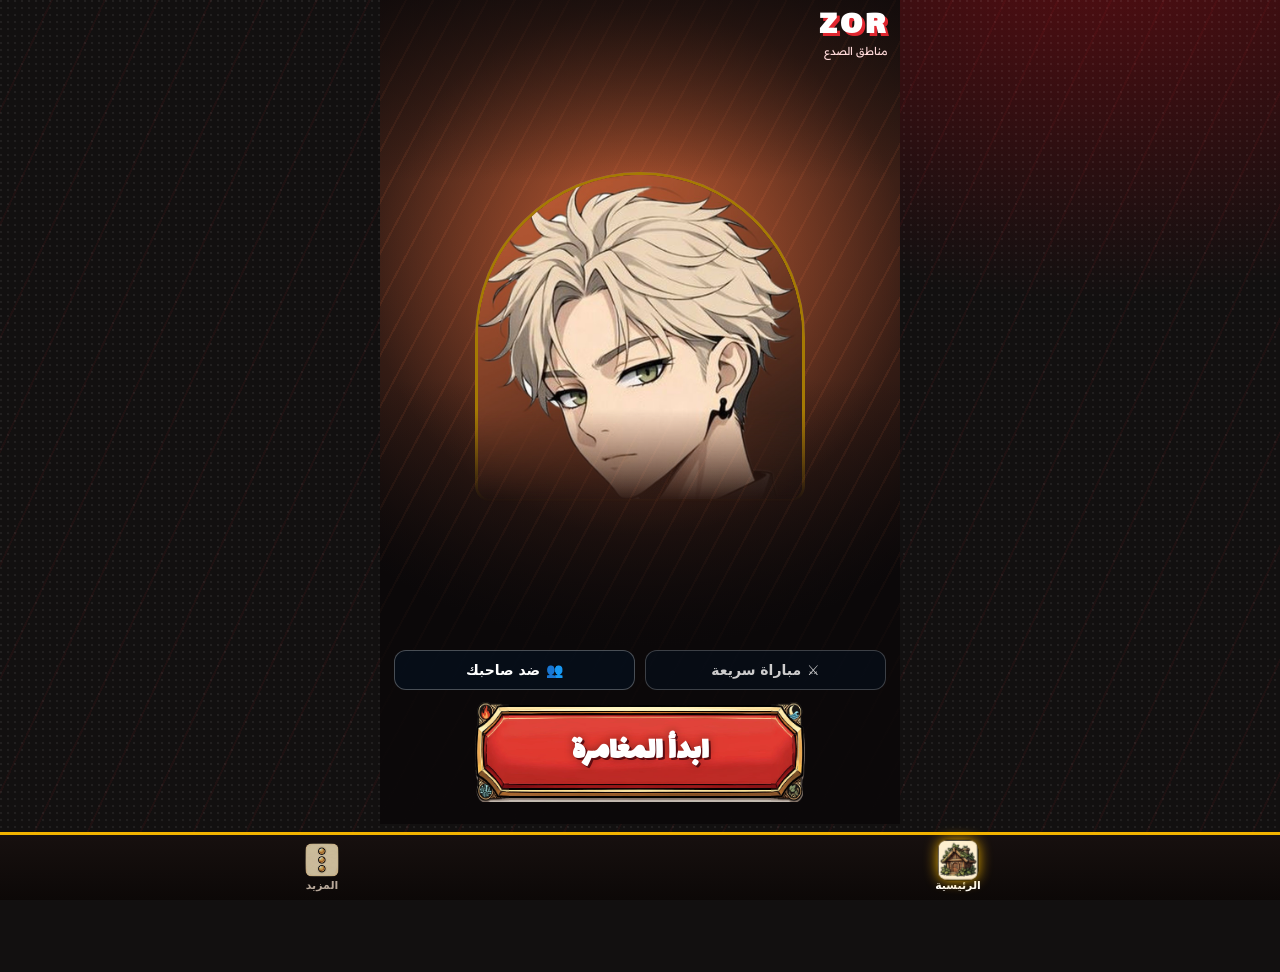
==== commit fe9d8be5: "Audit phase 3.1/3.2: split build (small page + hashed assets), service worker cache-first for hashed" ====
--- a/index.html
+++ b/index.html
@@ -4,18 +4,15 @@
 <meta charset="utf-8">
 <meta name="viewport" content="width=device-width,initial-scale=1,viewport-fit=cover">
 <meta name="theme-color" content="#121010">
-<link rel="manifest" href="manifest.webmanifest">
-<link rel="icon" href="icon-192.png">
-<link rel="apple-touch-icon" href="icon-192.png">
+<link rel="icon" href="assets/icons/icon-192.png">
+<link rel="apple-touch-icon" href="assets/icons/icon-192.png">
 <meta name="apple-mobile-web-app-capable" content="yes">
 <meta name="mobile-web-app-capable" content="yes">
 <meta name="description" content="ZOR — لعبة بطاقات 1 ضد 1، القتال فيها تلقائي بين أربعة عوالم. ٧ جولات في حوالي ٥ دقائق.">
 <meta property="og:title" content="ZOR — Zones Of Rift">
 <meta property="og:description" content="لعبة بطاقات 1 ضد 1 والقتال فيها تلقائي. ٧ جولات في حوالي ٥ دقائق.">
 <title>ZOR</title>
-<link rel="preconnect" href="https://fonts.googleapis.com">
-<link rel="preconnect" href="https://fonts.gstatic.com" crossorigin>
-<link href="https://fonts.googleapis.com/css2?family=Lalezar&family=Readex+Pro:wght@400;500;700&display=swap" rel="stylesheet">
+<link rel="stylesheet" href="assets/fonts/fonts.css">
 <link rel="stylesheet" href="ui/style.css">
 </head>
 <body data-nav="1">
@@ -177,8 +174,8 @@
   <button class="dk" data-act="rotate" id="menu-rotate"><span class="mt-ic">🔄</span><span class="mt-l">تدوير</span></button>
   <button class="dk" data-act="sound" id="menu-sound"><span class="mt-ic">🔊</span><span class="mt-l">الصوت</span></button>
 </div>
-  <div class="overlay" id="overlay"></div>
-  <div class="modal-back" id="modal-back"><div class="modal" id="modal"></div></div>
+  <div class="overlay" id="overlay" role="dialog" aria-modal="true" aria-label="نافذة"></div>
+  <div class="modal-back" id="modal-back"><div class="modal" id="modal" role="dialog" aria-modal="true" aria-label="نافذة"></div></div>
   <div class="toasts" id="toasts"></div>
 </div>
 
--- a/assets/fonts/fonts.css
+++ b/assets/fonts/fonts.css
@@ -0,0 +1,10 @@
+/* Local fonts (SIL OFL 1.1, see OFL-*.txt; files from @fontsource/lalezar and @fontsource/readex-pro 5.3.0): Arabic + Latin woff2 subsets only.
+   unicode-range: the browser downloads a file only when the page uses those characters (Latin = digits and "ZOR"). */
+@font-face { font-family: 'Lalezar'; font-style: normal; font-weight: 400; font-display: swap; src: url(lalezar-arabic-400-normal.woff2) format('woff2'); unicode-range: U+0600-06FF,U+0750-077F,U+0870-088E,U+0890-0891,U+0897-08E1,U+08E3-08FF,U+200C-200E,U+2010-2011,U+204F,U+2E41,U+FB50-FDFF,U+FE70-FE74,U+FE76-FEFC; }
+@font-face { font-family: 'Lalezar'; font-style: normal; font-weight: 400; font-display: swap; src: url(lalezar-latin-400-normal.woff2) format('woff2'); unicode-range: U+0000-00FF,U+0131,U+0152-0153,U+02BB-02BC,U+02C6,U+02DA,U+02DC,U+0304,U+0308,U+0329,U+2000-206F,U+20AC,U+2122,U+2191,U+2193,U+2212,U+2215,U+FEFF,U+FFFD; }
+@font-face { font-family: 'Readex Pro'; font-style: normal; font-weight: 400; font-display: swap; src: url(readex-pro-arabic-400-normal.woff2) format('woff2'); unicode-range: U+0600-06FF,U+0750-077F,U+0870-088E,U+0890-0891,U+0897-08E1,U+08E3-08FF,U+200C-200E,U+2010-2011,U+204F,U+2E41,U+FB50-FDFF,U+FE70-FE74,U+FE76-FEFC; }
+@font-face { font-family: 'Readex Pro'; font-style: normal; font-weight: 500; font-display: swap; src: url(readex-pro-arabic-500-normal.woff2) format('woff2'); unicode-range: U+0600-06FF,U+0750-077F,U+0870-088E,U+0890-0891,U+0897-08E1,U+08E3-08FF,U+200C-200E,U+2010-2011,U+204F,U+2E41,U+FB50-FDFF,U+FE70-FE74,U+FE76-FEFC; }
+@font-face { font-family: 'Readex Pro'; font-style: normal; font-weight: 700; font-display: swap; src: url(readex-pro-arabic-700-normal.woff2) format('woff2'); unicode-range: U+0600-06FF,U+0750-077F,U+0870-088E,U+0890-0891,U+0897-08E1,U+08E3-08FF,U+200C-200E,U+2010-2011,U+204F,U+2E41,U+FB50-FDFF,U+FE70-FE74,U+FE76-FEFC; }
+@font-face { font-family: 'Readex Pro'; font-style: normal; font-weight: 400; font-display: swap; src: url(readex-pro-latin-400-normal.woff2) format('woff2'); unicode-range: U+0000-00FF,U+0131,U+0152-0153,U+02BB-02BC,U+02C6,U+02DA,U+02DC,U+0304,U+0308,U+0329,U+2000-206F,U+20AC,U+2122,U+2191,U+2193,U+2212,U+2215,U+FEFF,U+FFFD; }
+@font-face { font-family: 'Readex Pro'; font-style: normal; font-weight: 500; font-display: swap; src: url(readex-pro-latin-500-normal.woff2) format('woff2'); unicode-range: U+0000-00FF,U+0131,U+0152-0153,U+02BB-02BC,U+02C6,U+02DA,U+02DC,U+0304,U+0308,U+0329,U+2000-206F,U+20AC,U+2122,U+2191,U+2193,U+2212,U+2215,U+FEFF,U+FFFD; }
+@font-face { font-family: 'Readex Pro'; font-style: normal; font-weight: 700; font-display: swap; src: url(readex-pro-latin-700-normal.woff2) format('woff2'); unicode-range: U+0000-00FF,U+0131,U+0152-0153,U+02BB-02BC,U+02C6,U+02DA,U+02DC,U+0304,U+0308,U+0329,U+2000-206F,U+20AC,U+2122,U+2191,U+2193,U+2212,U+2215,U+FEFF,U+FFFD; }
--- a/ui/style.css
+++ b/ui/style.css
@@ -2244,7 +2244,11 @@
 .i-tower { background-image: url(../assets/ui/ic_tower.webp); } .i-more { background-image: url(../assets/ui/ic_more.webp); } .i-gear { background-image: url(../assets/ui/ic_gear.webp); }
 #scr-menu { padding: 0; }
 .mv2 { position: relative; width: 100%; max-width: 520px; margin: 0 auto; height: calc(var(--app-h, 100vh) - 76px); min-height: 560px; overflow: hidden; }
-.mv2-bg { position: absolute; inset: 0; background: radial-gradient(120% 70% at 50% 28%, color-mix(in srgb, var(--wc, #c0392b) 55%, #000) 0, #0b0809 72%); }
+/* menu backdrop in the chosen hero's world colour (--wc, set by fillMenu): a glow behind the hero and faint manga speed lines. Only the tide world has painted art so far; it keeps its picture. */
+.mv2-bg { position: absolute; inset: 0; overflow: hidden; background:
+  radial-gradient(52% 32% at 50% 33%, color-mix(in srgb, var(--wc, #c0392b) 42%, transparent) 0, transparent 100%),
+  repeating-linear-gradient(118deg, transparent 0 22px, color-mix(in srgb, var(--wc, #c0392b) 9%, transparent) 22px 24px),
+  radial-gradient(120% 70% at 50% 28%, color-mix(in srgb, var(--wc, #c0392b) 55%, #000) 0, #0b0809 72%); }
 .mv2-bg.tide { background: url(../assets/ui/bg_tide.webp) center top / cover; }
 .mv2-bg::after { content: ''; position: absolute; inset: 0; background: linear-gradient(180deg, #0b0809aa 0, #0000 22%, #0000 46%, #0b0809e6 82%, #0b0809 100%); }
 .mv2-top { position: absolute; top: 10px; left: 12px; right: 12px; display: flex; justify-content: space-between; align-items: center; z-index: 5; }
@@ -2286,3 +2290,40 @@
 html, body { -webkit-user-select: none; user-select: none; -webkit-touch-callout: none; -webkit-tap-highlight-color: transparent; }
 input, textarea, [contenteditable], .net-code, .sel-ok { -webkit-user-select: text; user-select: text; }
 .mv2 .menu-newbie { display: none !important; }
+/* numbers raised by card level, rarity or hero level show green */
+.hc-atk.up b, .hc-hp.up b { color: #7dffa0 !important; text-shadow: 0 0 6px #1b6b34, 1px 1px 0 #000; }
+
+/* ===== album as a storybook: one page per world, flip with arrows / swipe, claim-all at the end of the page ===== */
+.al-book { position: relative; margin: 10px auto 0; max-width: 560px; border-radius: 14px; padding: 10px 10px 14px; background: linear-gradient(#e9dcc0, #dccaa4); color: #2a1a10; border: 3px solid #3a2616; box-shadow: 0 0 0 3px var(--wc), 0 10px 0 #000a, inset 0 0 40px #8a6a3a55; }
+.al-pagehead { display: flex; align-items: center; justify-content: space-between; gap: 8px; border-bottom: 2px solid #3a261655; padding-bottom: 8px; }
+.al-title { text-align: center; flex: 1; } .al-title h3 { margin: 0; font: 400 26px var(--display); color: #2a1a10; text-shadow: 1px 1px 0 var(--wc); } .al-title small { color: #6d5a42; font-size: 11px; }
+.al-flip { width: 44px; height: 44px; border-radius: 50%; border: 2px solid #3a2616; background: #f6ecd2; color: #2a1a10; font-size: 26px; line-height: 1; cursor: pointer; } .al-flip:disabled { opacity: .3; cursor: default; }
+.al-sheet { min-height: 280px; } .al-sheet.in-r { animation: alIn .28s ease-out; } .al-sheet.in-l { animation: alInL .28s ease-out; }
+@keyframes alIn { from { opacity: 0; transform: translateX(-30px) rotateY(18deg); } } @keyframes alInL { from { opacity: 0; transform: translateX(30px) rotateY(-18deg); } }
+.al-book .al-grid { grid-template-columns: repeat(2, minmax(0, 1fr)); margin-top: 12px; }
+.al-set { display: flex; align-items: center; gap: 10px; flex-wrap: wrap; justify-content: space-between; margin-top: 10px; padding: 8px 10px; border: 2px dashed #3a261666; border-radius: 10px; font-size: 13px; } .al-set.ready { border-color: var(--gold2); background: #fff3c4; } .al-set b { direction: ltr; }
+.al-tile { position: relative; } .al-claim { position: absolute; top: 2px; left: 50%; transform: translateX(-50%); z-index: 8; border: 2px solid #000; background: linear-gradient(#ffd24a, #f2b300); color: #2a1a10; border-radius: 14px; padding: 3px 10px; font: 800 13px system-ui; cursor: pointer; box-shadow: 0 3px 0 #000a; animation: alPulse 1.2s ease-in-out infinite; direction: ltr; }
+.al-claim .ic { width: 12px; height: 12px; vertical-align: -1px; } @keyframes alPulse { 50% { transform: translateX(-50%) scale(1.08); } }
+.al-got { position: absolute; top: 4px; left: 8px; z-index: 8; background: #2a7; color: #fff; border-radius: 50%; width: 22px; height: 22px; display: grid; place-items: center; font-weight: 800; border: 2px solid #000; }
+.al-all { display: flex; justify-content: center; align-items: center; margin: 16px auto 4px; text-align: center; } .al-all.done { color: #6d5a42; font-size: 13px; } .al-all small { display: block; font-size: 11px; opacity: .9; }
+.al-all.btn { width: 100%; }
+.al-dots { display: flex; justify-content: center; gap: 8px; margin-top: 10px; } .al-dots button { position: relative; width: 12px; height: 12px; border-radius: 50%; border: 2px solid #3a2616; background: #f6ecd2; padding: 0; cursor: pointer; } .al-dots button.on { background: var(--wc); width: 28px; border-radius: 6px; }
+.al-dots button i { position: absolute; top: -5px; right: -4px; width: 9px; height: 9px; border-radius: 50%; background: var(--red); border: 1.5px solid #fff; }
+.al-claim { position: static !important; transform: none !important; margin-top: -2px; animation: alPulse2 1.2s ease-in-out infinite !important; } @keyframes alPulse2 { 50% { transform: scale(1.08) !important; } }
+.al-tile .al-got { top: 6px; left: 12px; }
+#save-lock { position: fixed; inset: 0; z-index: 9999; background: #000d; display: grid; place-items: center; padding: 20px; }
+#save-lock .sl-box { background: var(--paper, #f3ead6); color: #121010; border: 3px solid #121010; box-shadow: 6px 6px 0 var(--red, #e0262f); padding: 22px 18px; max-width: 340px; text-align: center; } #save-lock h2 { margin: 0 0 10px; font-size: 22px; } #save-lock p { margin: 0 0 16px; line-height: 1.7; }
+.rar-box { border-color: #a855f7aa; } .rar-box div { margin-top: 3px; } .rar-box .sig-line { color: #b36200; margin-top: 6px; }
+/* role slots: the empty slot shows its role; a card in the right slot glows and carries the ✦ bonus mark */
+.field .cell.inplace { box-shadow: inset 0 0 0 2px #f2b300cc, inset 0 0 14px #f2b30066; }
+.field .cell.inplace::after { content: '✦'; position: absolute; top: 1px; right: 3px; z-index: 6; color: #f2b300; font-size: 13px; text-shadow: 0 0 4px #000, 1px 1px 0 #000; pointer-events: none; }
+.field .cell { position: relative; }
+.field .cell:not(:has(.tcard, .piece)) .rowic { opacity: .75; }
+
+/* audit phase 2: synergy chips visible during the fight; bigger touch areas for small buttons */
+#combat-ctrl .cc-syn { flex: 1 1 100%; justify-content: center; margin-top: 4px; }
+@media (min-width: 861px) { #combat-ctrl .cc-syn { display: none; } }
+#scr-match .topbar .ibtn2, .ibtn { position: relative; }
+#scr-match .topbar .ibtn2::after, .ibtn::after { content: ''; position: absolute; inset: -6px; }
+/* audit phase 2: short/landscape screens: the menu scrolls instead of hiding its main button below a fixed min-height */
+@media (max-height: 600px) { .mv2 { min-height: 0; overflow-y: auto; } }
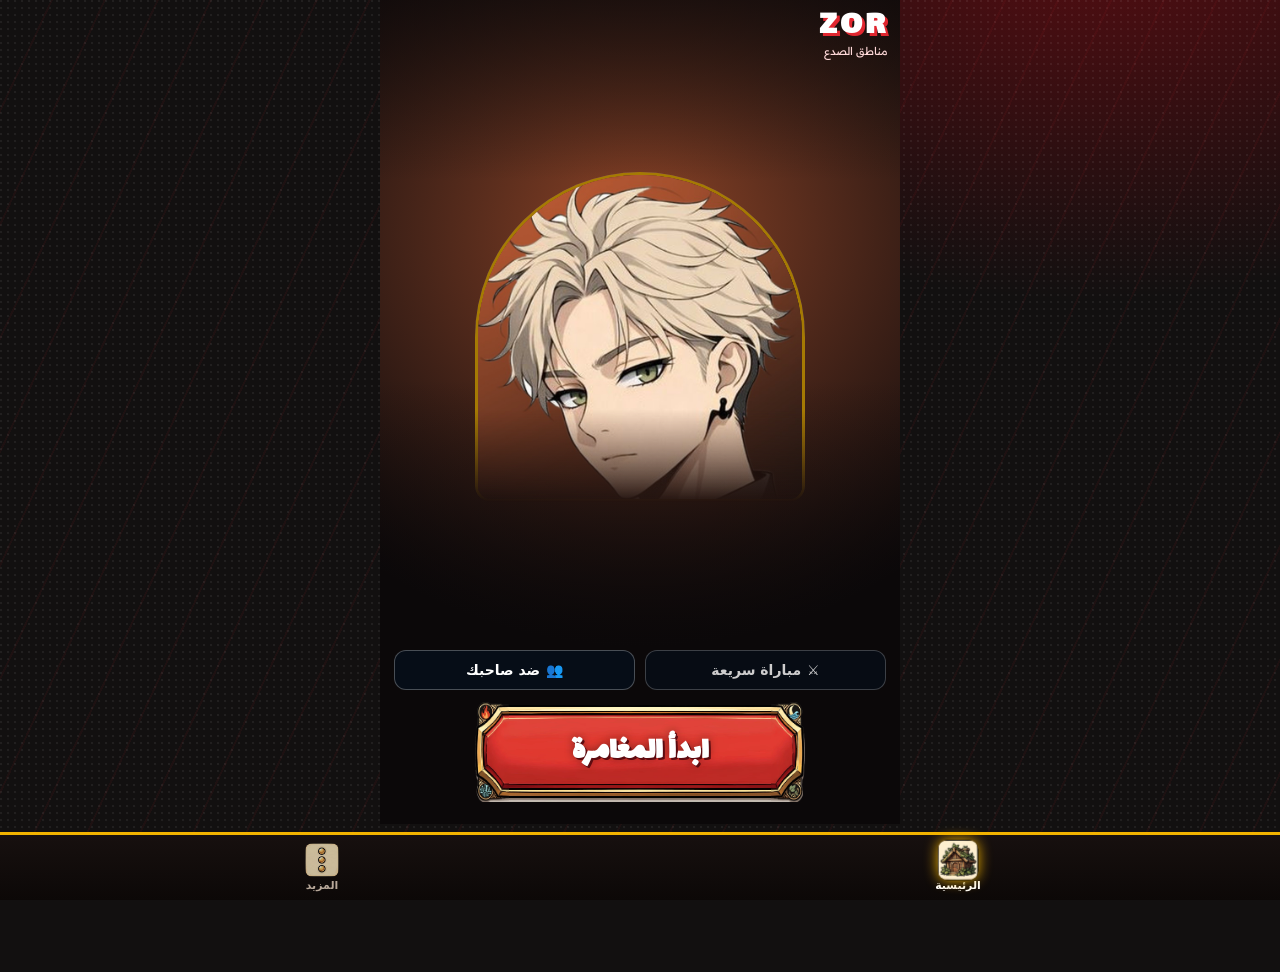
==== commit 361ec8d2: "WIP UI-A agent (stopped early): match screens and pack reveal in progress Co-Authored-By: Claude Opu" ====
--- a/index.html
+++ b/index.html
@@ -12,7 +12,9 @@
 <meta property="og:title" content="ZOR — Zones Of Rift">
 <meta property="og:description" content="لعبة بطاقات 1 ضد 1 والقتال فيها تلقائي. ٧ جولات في حوالي ٥ دقائق.">
 <title>ZOR</title>
-<link rel="stylesheet" href="assets/fonts/fonts.css">
+<link rel="preconnect" href="https://fonts.googleapis.com">
+<link rel="preconnect" href="https://fonts.gstatic.com" crossorigin>
+<link href="https://fonts.googleapis.com/css2?family=Lalezar&family=Readex+Pro:wght@400;500;700&display=swap" rel="stylesheet">
 <link rel="stylesheet" href="ui/style.css">
 </head>
 <body data-nav="1">
@@ -91,6 +93,7 @@
       <aside class="panel left" id="panel-left"></aside>
       <main class="center">
         <div class="field-wrap">
+          <div class="opp-panel" id="opp-panel"></div>
           <div class="field" id="field">
             <div class="field-bg"><div class="rift-line"></div></div>
             <div class="slots" id="slots"></div>
--- a/ui/style.css
+++ b/ui/style.css
@@ -300,8 +300,6 @@
 
 /* ---------- shop: trading-card hand */
 .shopbar { display: flex; gap: 10px; align-items: stretch; padding: 8px; overflow-x: auto; background-color: var(--paper2); }
-.shop-actions { display: flex; flex-direction: column; gap: 6px; min-width: 130px; }
-.shop-actions .btn { display: flex; justify-content: space-between; gap: 6px; align-items: center; font-size: 13px; padding: 6px 12px; }
 .shop-cards { display: flex; gap: 8px; flex: 1; }
 .card {
   flex: 1; min-width: 104px; max-width: 160px; background: #fffaf0; border: 3px solid var(--ink); padding: 18px 6px 6px; cursor: pointer;
@@ -411,8 +409,6 @@
   .panel.left { order: 4; }
   .field-wrap { max-width: 420px; }
   .field { width: calc(100% - 14px); }
-  .shop-actions { flex-direction: row; flex-wrap: wrap; min-width: 0; width: 100%; }
-  .shop-actions .btn { flex: 1; }
   .shop-cards { overflow-x: auto; min-width: 100%; padding-bottom: 4px; }
   .item-cards { border-right: 0; padding-right: 0; }
   .shop-cards .card, .item-cards .card { min-width: 88px; }
@@ -620,7 +616,6 @@
 .tcard.item .tc-text { min-height: 30px; }
 .tcard.full.empty { min-height: 118px; }
 .shopbar { padding: 5px 8px; }
-.shop-actions .btn { padding: 5px 12px; }
 
 @media (max-width: 860px) {
   /* phones / tablets: stack  hero(enemy) → field → hero(me) → controls → bench */
@@ -929,11 +924,6 @@
   .combat-ctrl { min-height: 28px; }
   /* shop: actions on one row, cards right under them at reduced size */
   .shopbar { gap: 3px; padding: 3px 4px 2px; flex-wrap: wrap; overflow: hidden; align-items: stretch; }
-  .shop-actions { flex-direction: row; flex-wrap: nowrap; width: auto; gap: 3px; }
-  .shop-actions:first-child { flex: 1.6; }
-  .shop-actions:last-child { flex: 1; }
-  .shop-actions .btn { flex: 1; padding: 3px 4px; font-size: 11.5px; justify-content: center; gap: 3px; }
-  .shop-actions .btn .ic { width: 12px; height: 12px; }
   .ready-btn { min-width: 0 !important; font-size: 15px !important; }
   .shop-cards, .item-cards { flex-wrap: nowrap; min-width: 0; width: auto; padding: 4px 2px 8px; gap: 5px; border: 0; }
   .shop-cards { order: 5; flex: 0 0 auto; }
@@ -978,7 +968,6 @@
   .side .bslot { width: 40px; }
   .side .bench-row { padding: 2px 3px; }
   .tcard.hc.full { zoom: .62; }
-  .shop-actions .btn { padding: 2px 4px; }
   .shopbar { padding-top: 2px; gap: 2px; }
 }
 
@@ -1668,7 +1657,6 @@
 #scr-match .field .cell.mine[data-row]:not(:has(.tcard))::after { content: none; }
 #scr-match .bench-row .lbl { writing-mode: horizontal-tb; transform: none; padding: 4px; display: grid; place-items: center; } #scr-match .bench-row .lbl svg { width: 18px; height: 18px; }
 /* shop + action buttons: icons */
-#scr-match .ib-act { display: inline-flex; align-items: center; justify-content: center; gap: 6px; min-height: 46px; padding: 6px 12px; font-size: 18px; font-weight: 800; } #scr-match .ib-act > svg { width: 24px; height: 24px; } #scr-match .ib-act .cost { display: inline-flex; align-items: center; gap: 2px; } #scr-match .ib-act .cost svg { width: 16px; height: 16px; }
 #scr-match .ready-btn { min-width: 84px; min-height: 54px; display: inline-flex; align-items: center; justify-content: center; gap: 4px; } #scr-match .ready-btn svg { width: 28px; height: 28px; }
 #scr-match .shop-closed { display: grid; place-items: center; width: 100%; min-height: 80px; color: var(--muted); } #scr-match .shop-closed svg { width: 40px; height: 40px; opacity: .6; }
 #scr-match .pb .ib { display: inline-flex; align-items: center; gap: 3px; font-size: 15px; padding: 4px 9px; } #scr-match .pb .ib svg { width: 18px; height: 18px; } #scr-match .pb-count { display: inline-flex; align-items: center; gap: 3px; font-size: 16px; } #scr-match .pb-count svg { width: 18px; height: 18px; }
@@ -1685,7 +1673,6 @@
   #scr-match .tb-round { font-size: 16px; } #scr-match .tb-round svg { width: 14px; height: 14px; }
   #scr-match .topbar .lvl { font-size: 14px; } #scr-match .topbar .lvl b { font-size: 15px; } #scr-match .topbar .xpbar { display: none; }
   #scr-match .topbar .res { font-size: 13px; padding: 1px 5px; }
-  #scr-match .ib-act { min-height: 38px; padding: 4px 8px; font-size: 15px; } #scr-match .ib-act > svg { width: 20px; height: 20px; }
   #scr-match .ready-btn { min-width: 64px; min-height: 44px; } #scr-match .ready-btn svg { width: 22px; height: 22px; }
   #scr-match .side .post { min-height: 30px; } #scr-match .side .post .st { font-size: 13px; } #scr-match .side .post > .st svg { width: 18px; height: 18px; }
   #scr-match .panel { background: var(--paper); }
@@ -1953,7 +1940,6 @@
 .cam-level header { flex-wrap: wrap; row-gap: 4px; } .cam-level header .cl-lock { flex-basis: 100%; order: 3; font-size: 13px; }
 .cam-level header h3 { overflow-wrap: anywhere; }
 /* action buttons carry words, not symbols */
-#scr-match .ib-act .lb { font-weight: 800; white-space: nowrap; }
 #scr-match .ready-btn .lb { font-size: inherit; }
 #scr-match .ready-btn { font-size: 22px !important; letter-spacing: 0; }
 @media (max-width: 860px) { #scr-match .ready-btn { font-size: 18px !important; min-width: 72px; } #scr-match .ib-act { font-size: 14px; padding: 4px 7px; gap: 3px; } #scr-match .pb-btns .btn.ib { font-size: 13px; padding: 4px 8px; white-space: nowrap; } }
@@ -1977,11 +1963,8 @@
   #scr-match .tcard.hc.full.empty { height: 140px; }
   #scr-match #bench .bslot, #scr-match .side .bslot { width: 40px; height: 46px; }
   #scr-match #shopbar { padding: 3px 5px; gap: 3px 6px; }
-  #scr-match #shopbar .shop-actions { flex: 1 1 46%; flex-direction: row; flex-wrap: nowrap; width: auto; min-width: 0; gap: 4px; order: 1; }
   #scr-match #shopbar .shop-row { order: 3; display: flex; flex-wrap: nowrap; gap: 6px; align-items: flex-start; }
   #scr-match #shopbar .shop-cards, #scr-match #shopbar .item-cards { flex-wrap: nowrap; min-width: 0; overflow: visible; padding: 0; border: 0; }
-  #scr-match #shopbar .shop-actions .btn .cost { font-size: 11px; } #scr-match #shopbar .ib-act { gap: 2px; }
-  #scr-match #shopbar .shop-actions .btn { flex: 1; min-height: 32px; padding: 2px 4px; font-size: 13px; }
   #scr-match #shopbar .shop-row { width: 100%; }
   #scr-match #bench { padding: 2px 6px; }
   #scr-match .side .bslot, #scr-match .bslot { width: 44px; height: 50px; }
@@ -2244,11 +2227,7 @@
 .i-tower { background-image: url(../assets/ui/ic_tower.webp); } .i-more { background-image: url(../assets/ui/ic_more.webp); } .i-gear { background-image: url(../assets/ui/ic_gear.webp); }
 #scr-menu { padding: 0; }
 .mv2 { position: relative; width: 100%; max-width: 520px; margin: 0 auto; height: calc(var(--app-h, 100vh) - 76px); min-height: 560px; overflow: hidden; }
-/* menu backdrop in the chosen hero's world colour (--wc, set by fillMenu): a glow behind the hero and faint manga speed lines. Only the tide world has painted art so far; it keeps its picture. */
-.mv2-bg { position: absolute; inset: 0; overflow: hidden; background:
-  radial-gradient(52% 32% at 50% 33%, color-mix(in srgb, var(--wc, #c0392b) 42%, transparent) 0, transparent 100%),
-  repeating-linear-gradient(118deg, transparent 0 22px, color-mix(in srgb, var(--wc, #c0392b) 9%, transparent) 22px 24px),
-  radial-gradient(120% 70% at 50% 28%, color-mix(in srgb, var(--wc, #c0392b) 55%, #000) 0, #0b0809 72%); }
+.mv2-bg { position: absolute; inset: 0; background: radial-gradient(120% 70% at 50% 28%, color-mix(in srgb, var(--wc, #c0392b) 55%, #000) 0, #0b0809 72%); }
 .mv2-bg.tide { background: url(../assets/ui/bg_tide.webp) center top / cover; }
 .mv2-bg::after { content: ''; position: absolute; inset: 0; background: linear-gradient(180deg, #0b0809aa 0, #0000 22%, #0000 46%, #0b0809e6 82%, #0b0809 100%); }
 .mv2-top { position: absolute; top: 10px; left: 12px; right: 12px; display: flex; justify-content: space-between; align-items: center; z-index: 5; }
@@ -2327,3 +2306,223 @@
 #scr-match .topbar .ibtn2::after, .ibtn::after { content: ''; position: absolute; inset: -6px; }
 /* audit phase 2: short/landscape screens: the menu scrolls instead of hiding its main button below a fixed min-height */
 @media (max-height: 600px) { .mv2 { min-height: 0; overflow-y: auto; } }
+
+/* =====================================================================
+   UI v2 — match screens (NIGHTLY 19–21): world floors per half, opponent panel,
+   «جاهز» next to your hero, icon shop dock with prices, clean combat screen,
+   hero-ability burst. Animations use transform/opacity only.
+   ===================================================================== */
+/* (19) each half of the field shows its owner's world: top = opponent, bottom = you (CSS gradients, no images) */
+.field.v2f .field-bg { display: block; z-index: 0; pointer-events: none; background: none; }
+.field.v2f .rift-line { display: none; }
+.field.v2f .fl { position: absolute; left: 0; right: 0; height: 50%; display: block; }
+.field.v2f .fl.top { top: 0; } .field.v2f .fl.bot { bottom: 0; }
+.field.v2f .fl::after { content: ''; position: absolute; inset: 0; pointer-events: none; }
+.field.v2f .fl.top::after { background: linear-gradient(to bottom, #0000 55%, #0009 100%), linear-gradient(to right, #0006, #0000 18% 82%, #0006); }
+.field.v2f .fl.bot::after { background: linear-gradient(to top, #0000 55%, #0009 100%), linear-gradient(to right, #0006, #0000 18% 82%, #0006); }
+.fl.w-ember { --wc: #ff7a45; background:
+  radial-gradient(60% 40% at 22% 30%, #ff7a4560, transparent 70%), radial-gradient(50% 35% at 80% 72%, #ff5a1a50, transparent 70%),
+  repeating-linear-gradient(62deg, transparent 0 34px, #ff7a4560 34px 36px, transparent 36px 70px),
+  repeating-linear-gradient(-38deg, transparent 0 47px, #ffb34740 47px 48px, transparent 48px 96px),
+  linear-gradient(160deg, #2a1209, #170905 60%, #2b0f06); }
+.fl.w-tide { --wc: #3ec9ff; background:
+  radial-gradient(55% 38% at 70% 30%, #3ec9ff48, transparent 70%),
+  repeating-radial-gradient(circle at 28% 60%, transparent 0 16px, #3ec9ff36 16px 18px),
+  repeating-linear-gradient(170deg, transparent 0 22px, #bfe6ff1c 22px 23px),
+  linear-gradient(180deg, #082339, #051626 65%, #0a2a44); }
+.fl.w-neon { --wc: #c45cff; background:
+  radial-gradient(55% 40% at 30% 40%, #c45cff50, transparent 70%), radial-gradient(40% 30% at 78% 70%, #00e5ff30, transparent 70%),
+  repeating-linear-gradient(0deg, transparent 0 23px, #c45cff48 23px 24px),
+  repeating-linear-gradient(90deg, transparent 0 23px, #c45cff48 23px 24px),
+  linear-gradient(180deg, #160828, #0c0418 70%, #1a0830); }
+.fl.w-sylvan { --wc: #52d67c; background:
+  radial-gradient(30% 22% at 18% 28%, #52d67c4a, transparent 70%), radial-gradient(34% 24% at 76% 66%, #52d67c40, transparent 70%), radial-gradient(22% 16% at 54% 18%, #9bffb830, transparent 70%),
+  repeating-linear-gradient(0deg, transparent 0 46px, #0000004d 46px 48px),
+  repeating-linear-gradient(90deg, transparent 0 58px, #0000003d 58px 60px),
+  linear-gradient(180deg, #102a17, #0a1c0f 65%, #13301a); }
+/* your arena cosmetic (battle pass) stays your half; the opponent's world covers only the top half */
+.field.v2f[class*="ar-"] .fl.bot { display: none; }
+/* the drifting sparks: same look, now moved with transform (a composited layer) instead of repainting background-position every frame */
+.field.v2f::before { z-index: 1; inset: 0 0 -96px 0; background-size: 74px 96px, 118px 96px; animation: v2drift 16s linear infinite; will-change: transform; }
+@keyframes v2drift { from { transform: translateY(0); } to { transform: translateY(-96px); } }
+.field.v2f #slots { z-index: 2; }
+.field.v2f .fx, .field.v2f .floats { z-index: 5; }
+.field.v2f .divider::before { background: linear-gradient(90deg, transparent, var(--ew, #e0262f) 20%, #fff 50%, var(--mw, #f2b300) 80%, transparent); height: 4px; opacity: .85; }
+.field.v2f .divider span { background: transparent; }
+.field.v2f .cell { background: #00000026; }
+@media (prefers-reduced-motion: reduce) { .field.v2f::before { animation: none; } }
+
+/* (20) opponent panel: compact hero, name, level and life above the field (phones; the desktop keeps the left rail) */
+.opp-panel { display: none; }
+@media (max-width: 860px) and (orientation: portrait), (orientation: landscape) and (max-height: 520px) and (max-width: 1100px) {
+  #scr-match .opp-panel { display: flex; align-items: center; gap: 6px; height: 32px; flex: none; align-self: stretch; margin: 0 4px; padding: 0 4px; direction: rtl;
+    background: linear-gradient(270deg, color-mix(in srgb, var(--ow, #e0262f) 34%, #121010), #121010 70%); border: 2px solid var(--ow, #e0262f); border-radius: 9px; color: var(--paper); box-shadow: 0 2px 0 #000; overflow: hidden; }
+  #scr-match .opp-panel .portrait { width: 26px; height: 26px; flex: none; border-radius: 6px; }
+  #scr-match .opp-panel .op-n { flex: 1 1 auto; min-width: 0; font-weight: 700; font-size: 13px; white-space: nowrap; overflow: hidden; text-overflow: ellipsis; }
+  #scr-match .opp-panel .op-lv { display: inline-flex; align-items: center; gap: 2px; font: 400 15px var(--display); color: var(--gold); flex: none; }
+  #scr-match .opp-panel .op-lv svg { width: 14px; height: 14px; }
+  #scr-match .opp-panel .op-life { display: inline-flex; align-items: center; gap: 3px; flex: none; font: 400 17px var(--display); direction: ltr; }
+  #scr-match .opp-panel .op-life svg { width: 14px; height: 14px; color: #ff5a63; }
+  /* the opponent's life lives in this panel now: the top bar keeps only yours */
+  #scr-match .topbar .lifechip:not(.me) { display: none !important; }
+}
+.op-bar { display: inline-block; width: 64px; height: 7px; background: #000; border: 1px solid #ffffff40; border-radius: 4px; overflow: hidden; direction: ltr; }
+.op-bar i { display: block; width: 100%; height: 100%; background: linear-gradient(90deg, #ff3b45, #ff8a5a); transform-origin: left center; transition: transform .2s linear; }
+
+/* (20) shop dock: «جاهز» next to your hero, then round icon buttons with prices */
+#scr-match .shop-dock { display: flex; align-items: center; gap: 6px; flex: 1 0 100%; order: 1; min-height: 44px; direction: rtl; }
+#scr-match .shop-dock .dock-sp { flex: 1 1 0; min-width: 0; }
+#scr-match .shop-dock .ready-btn { flex: none; min-width: 108px !important; height: 42px; padding: 0 18px; font: 400 23px var(--display) !important; line-height: 1; box-shadow: 3px 3px 0 #000; }
+#scr-match .dock-hero { position: relative; flex: none; width: 44px; height: 44px; padding: 0; border: 3px solid var(--wc, var(--gold)); border-radius: 10px; background: #000; cursor: pointer; box-shadow: 0 0 10px color-mix(in srgb, var(--wc, #f2b300) 55%, transparent), 2px 2px 0 #000; }
+#scr-match .dock-hero .portrait { width: 100%; height: 100%; border-radius: 7px; }
+#scr-match .dock-hero .dh-lv { position: absolute; bottom: -5px; left: -6px; display: inline-flex; align-items: center; gap: 1px; padding: 0 3px; background: #000; color: var(--gold); border: 1.5px solid var(--gold); border-radius: 7px; font: 400 12px var(--display); line-height: 15px; }
+#scr-match .dock-hero .dh-lv svg { width: 10px; height: 10px; }
+#scr-match .sb-ic { position: relative; flex: none; width: 44px; height: 44px; padding: 0; display: grid; place-items: center; border-radius: 50%; cursor: pointer; color: #fff;
+  border: 2px solid #9fd8ff; background: radial-gradient(circle at 50% 30%, #2f5f9a, #10284a 70%); box-shadow: 0 2px 0 #000, inset 0 2px 0 #ffffff30; transition: transform .08s; }
+#scr-match .sb-ic svg { width: 21px; height: 21px; }
+#scr-match .sb-ic:active:not(:disabled) { transform: scale(.92); }
+#scr-match .sb-ic:disabled { opacity: .45; cursor: not-allowed; }
+#scr-match .sb-ic.on { border-color: var(--gold); background: radial-gradient(circle at 50% 30%, #8a6a10, #3a2a05 70%); color: var(--gold); }
+#scr-match .sb-ic .pr { position: absolute; top: -6px; right: -5px; display: inline-flex; align-items: center; gap: 1px; padding: 0 4px 0 2px; height: 17px; border-radius: 9px; background: #f2b300; color: #000; border: 1.5px solid #000; font: 400 13px var(--display); line-height: 1; direction: ltr; }
+#scr-match .sb-ic .pr svg { width: 11px; height: 11px; color: #000; }
+#scr-match .sb-ic .pr.no { background: #6d6152; color: #f3ead6; } #scr-match .sb-ic .pr.no svg { color: #f3ead6; }
+#scr-match .sb-ic .xpm { position: absolute; left: 9px; right: 9px; bottom: 6px; height: 3px; background: #0008; border-radius: 2px; overflow: hidden; }
+#scr-match .sb-ic .xpm i { display: block; height: 100%; background: #7dffa0; transform-origin: right center; }
+/* desktop: the dock is a column at the start of the shop */
+@media (min-width: 861px) and (min-height: 521px) {
+  #scr-match .shop-dock { flex: 0 0 auto; flex-direction: column; justify-content: center; flex-wrap: wrap; max-width: 170px; }
+  #scr-match .shop-dock .dock-sp { display: none; }
+}
+@media (max-width: 860px) and (orientation: portrait) {
+  #scr-match .shopbar { height: 156px; padding: 3px 4px 2px; }
+  #scr-match .field-wrap { --cwv: clamp(48px, min(calc((var(--app-h, 100dvh) - 410px) / 4.7), calc((100vw - 44px) / 4)), 150px); }
+}
+@media (orientation: landscape) and (max-height: 520px) and (max-width: 1100px) {
+  #scr-match.active { grid-template-rows: auto auto auto auto minmax(0, 1fr); }
+  #scr-match .field { grid-row: 2 / 6; }
+  #scr-match .opp-panel { grid-column: 2; grid-row: 2; margin: 0; }
+  #scr-match #bench { grid-row: 3; } #scr-match #combat-ctrl { grid-row: 4; } #scr-match #shopbar { grid-row: 5; }
+  #scr-match .shop-dock { min-height: 38px; gap: 5px; }
+  #scr-match .shop-dock .ready-btn { height: 36px; min-width: 92px !important; font-size: 20px !important; }
+  #scr-match .dock-hero { width: 38px; height: 38px; }
+  #scr-match .sb-ic { width: 38px; height: 38px; } #scr-match .sb-ic svg { width: 18px; height: 18px; }
+}
+
+/* (21) clean combat screen: no shop, no bench, no prep buttons; your hero + clock / speed / skip at the bottom */
+#scr-match .cc-dock { display: flex; align-items: center; gap: 6px; width: 100%; direction: rtl; }
+#scr-match .cc-dock .cc-sp { flex: 1 1 0; }
+#scr-match .cc-hero { display: inline-flex; align-items: center; gap: 6px; padding: 2px 8px 2px 3px; border: 2px solid var(--wc, var(--gold)); border-radius: 10px; color: var(--paper);
+  background: linear-gradient(270deg, color-mix(in srgb, var(--wc, #f2b300) 30%, #121010), #121010 75%); }
+#scr-match .cc-hero .portrait { width: 34px; height: 34px; border-radius: 7px; flex: none; }
+#scr-match .cc-life { display: inline-flex; align-items: center; gap: 3px; font: 400 18px var(--display); direction: ltr; }
+#scr-match .cc-life svg { width: 14px; height: 14px; color: #ff5a63; }
+#scr-match .cc-life .op-bar { width: 58px; }
+#scr-match .cc-life .op-bar i { background: linear-gradient(90deg, #2fd16a, #9bffb8); }
+#scr-match .cc-dock .btn.small { min-height: 40px; min-width: 44px; display: inline-flex; align-items: center; justify-content: center; gap: 3px; font-size: 14px; }
+#scr-match .cc-dock .btn.small svg { width: 14px; height: 14px; }
+#scr-match .cc-dock .cc-speed b { font: 400 17px var(--display); direction: ltr; }
+#scr-match .cc-dock .clock { min-width: 52px; font-size: 19px; }
+#scr-match[data-ph="fight"] .shopbar, #scr-match[data-ph="fight"] #bench { display: none !important; }
+@media (max-width: 860px) and (orientation: portrait) {
+  #scr-match[data-ph="fight"] .field-wrap { flex: 1 1 auto; --cwv: clamp(48px, min(calc((var(--app-h, 100dvh) - 230px) / 4.7), calc((100vw - 44px) / 4)), 150px); }
+  #scr-match[data-ph="fight"] #combat-ctrl { margin-top: auto; padding: 4px 4px 6px; }
+  #scr-match[data-ph="fight"] #field { margin-block: auto !important; }
+}
+@media (orientation: landscape) and (max-height: 520px) and (max-width: 1100px) {
+  #scr-match[data-ph="fight"] #combat-ctrl { grid-row: 3; }
+}
+
+/* (21) hero ability: the name bursts over its owner's half (transform/opacity only) */
+.ab-burst { position: absolute; left: 50%; top: 74%; width: 0; height: 0; z-index: 8; pointer-events: none; }
+.ab-burst.foe { top: 26%; }
+.ab-burst .abr { position: absolute; left: -80px; top: -80px; width: 160px; height: 160px; border-radius: 50%; border: 3px solid var(--bc); box-shadow: 0 0 18px var(--bc), inset 0 0 18px var(--bc);
+  opacity: 0; transform: scale(.15); animation: abring .85s cubic-bezier(.2, .7, .3, 1) forwards; }
+.ab-burst .abr.two { animation-delay: .14s; border-width: 2px; }
+.ab-burst b { position: absolute; left: 0; top: 0; white-space: nowrap; direction: rtl; font: 400 clamp(24px, 8vw, 38px) var(--display); color: #fff; padding: 2px 22px;
+  background: linear-gradient(90deg, transparent, color-mix(in srgb, var(--bc) 55%, #000) 20% 80%, transparent);
+  text-shadow: 0 0 12px var(--bc), 2px 2px 0 #000, -2px -2px 0 #000, 2px -2px 0 #000, -2px 2px 0 #000;
+  opacity: 0; transform: translate(-50%, -50%) scale(2); animation: abtxt 1.2s cubic-bezier(.2, .8, .3, 1) forwards; }
+@keyframes abring { 0% { opacity: .95; transform: scale(.15); } 100% { opacity: 0; transform: scale(1.6); } }
+@keyframes abtxt { 0% { opacity: 0; transform: translate(-50%, -50%) scale(2); } 14% { opacity: 1; transform: translate(-50%, -50%) scale(.94); } 24% { transform: translate(-50%, -50%) scale(1); } 76% { opacity: 1; transform: translate(-50%, -50%) scale(1); } 100% { opacity: 0; transform: translate(-50%, -64%) scale(1.04); } }
+@media (prefers-reduced-motion: reduce) { .ab-burst .abr { display: none; } .ab-burst b { animation-duration: 1.4s; } }
+
+/* =====================================================================
+   UI v2 — pack reveal (audit 2.6 / 3.5): bigger cards, the logo fits the card back,
+   card-by-card turn that grows with rarity, a visible «تخطي». CSS animations: transform/opacity.
+   ===================================================================== */
+.rv-wrap.rv2 { width: 100%; max-width: 760px; }
+#overlay:has(.rv2) { background-color: #0b0909f7; }
+.rv-wrap.rv2 h2 { margin: 0 0 10px; }
+.rv-wrap.rv2 .rv-row { display: flex; flex-wrap: wrap; justify-content: center; gap: 14px 10px; }
+.rv-wrap.rv2 .rv { --cz: 1.04; width: calc(100px * var(--cz) + 4px); flex: none; }
+.rv-wrap.rv2 .rv-front .tcard.hc.full { zoom: var(--cz); }
+.rv-wrap.rv2 .rv-back, .rv-wrap.rv2 .rv-front { padding-top: 0; gap: 6px; }
+.rv-wrap.rv2 .rv-back { border-radius: 12px; overflow: hidden; }
+.rv-wrap.rv2 .rv-back span { font-size: calc(30px * var(--cz)); line-height: 1; letter-spacing: 0; text-shadow: 2px 2px 0 var(--red); max-width: 100%; }
+.rv-wrap.rv2 .rv-tag { white-space: normal; max-width: 100%; font-size: 11px; line-height: 1.25; padding: 2px 5px; overflow-wrap: anywhere; }
+/* the turn grows with rarity: common is quick, legendary slow and heavy */
+.rv-wrap.rv2 .rv[data-r=common] .rv-in { animation-duration: .42s; }
+.rv-wrap.rv2 .rv[data-r=rare] .rv-in { animation-duration: .55s; }
+.rv-wrap.rv2 .rv[data-r=epic] .rv-in { animation-duration: .7s; }
+.rv-wrap.rv2 .rv[data-r=legendary] .rv-in { animation-duration: .9s; }
+.rv-wrap.rv2 .rv[data-r=rare].hit .rv-front { animation: rv2pop .45s cubic-bezier(.2, 1.6, .4, 1); }
+.rv-wrap.rv2 .rv[data-r=epic].hit .rv-front { animation: rv2pop .6s cubic-bezier(.2, 1.9, .4, 1); --pz: 1.18; }
+.rv-wrap.rv2 .rv[data-r=legendary].hit .rv-front { animation: rv2pop .8s cubic-bezier(.2, 2, .4, 1); --pz: 1.28; }
+@keyframes rv2pop { 0% { transform: scale(var(--pz, 1.1)); } 100% { transform: scale(1); } }
+/* skip: every card shows its face right away */
+.rv-wrap.rv2.rv-skipped .rv-in { animation: none; transform: none; }
+.rv-wrap.rv2 .rv-skip { background: #000; color: var(--gold); border-color: var(--gold); }
+.rv-wrap.rv2 .rv-skip svg { width: 14px; height: 14px; vertical-align: -2px; }
+.rv-wrap.rv2.rv-done .rv-skip { display: none; }
+/* the other buttons wait until the cards are out, so the first tap on the row is always «تخطي» */
+.rv-wrap.rv2:not(.rv-done) .rv-btns .btn:not(.rv-skip) { opacity: .35; pointer-events: none; }
+.rv-wrap.rv2 .rv-btns .btn { min-height: 44px; }
+@media (max-width: 520px) {
+  .rv-wrap.rv2 .rv-row { flex-wrap: wrap; gap: 12px 8px; max-width: 360px; margin: 0 auto; }
+  .rv-wrap.rv2 .rv { --cz: 1.04; width: calc(100px * var(--cz) + 2px); }
+  .rv-wrap.rv2 h2 { font-size: 26px; }
+}
+@media (orientation: landscape) and (max-height: 520px) {
+  #overlay:has(.rv2) { padding: 6px 10px; }
+  .rv-wrap.rv2 h2 { font-size: 22px; margin-bottom: 4px; }
+  .rv-wrap.rv2 .rv-row { flex-wrap: nowrap; gap: 8px; }
+  .rv-wrap.rv2 .rv { --cz: .98; }
+  .rv-wrap.rv2 .rv-tag { font-size: 10px; }
+  .rv-wrap.rv2 .rv-pity { margin: 4px 0; font-size: 13px; }
+  .rv-wrap.rv2 .rv-btns { margin-top: 2px; gap: 6px; }
+  .rv-wrap.rv2 .rv-btns .btn { padding: 6px 12px; font-size: 14px; min-height: 40px; }
+  .rv-wrap.rv2 .rv-rays { width: 260px; height: 260px; margin: -130px 0 0 -130px; }
+}
+
+/* =====================================================================
+   UI v2 — collection / packs / campaign take the match style (NIGHTLY 22):
+   dark rounded panels with a soft rim, world colours on world things, one pill style for filters and tabs.
+   The skewed .btn stays the one action button everywhere (same as «جاهز» in the match).
+   ===================================================================== */
+:root { --v2-panel: linear-gradient(160deg, #221c19, #141010 70%); --v2-rim: #ffffff2e; }
+.cam-note, .cam-chests, .col-head, .pity, .pk-odds, .deck-bar {
+  border-radius: 12px; border: 2px solid var(--v2-rim); background: var(--v2-panel); box-shadow: 0 3px 0 #000; }
+.cam-chests { border-color: color-mix(in srgb, var(--gold) 70%, transparent); }
+.deck-bar { border-color: color-mix(in srgb, var(--gold) 75%, transparent); background: #120e0ce6; }
+.deck-bar.bad { border-color: var(--red); }
+.pity.ready { border-color: var(--rc); box-shadow: 0 0 0 2px var(--rc), 0 3px 0 #000; }
+.up-how { border-radius: 10px; border: 2px dashed #ffffff40; }
+/* campaign levels: the world's colour as the rim and the glow */
+.cam-level { border-radius: 14px; border: 2px solid var(--wc); box-shadow: 0 3px 0 #000, 0 0 18px color-mix(in srgb, var(--wc) 22%, transparent);
+  background: radial-gradient(120% 90% at 100% 0%, color-mix(in srgb, var(--wc) 30%, transparent), transparent 60%), var(--v2-panel); }
+.cl-n { border-radius: 10px; border-width: 2px; }
+.cnode:not(.boss) { box-shadow: 0 0 0 3px var(--wc), 0 3px 0 #000; }
+.cam-diff .cd { border-radius: 12px; border: 2px solid var(--v2-rim); background: var(--v2-panel); }
+.cam-diff .cd.on { background: var(--dc); color: #000; border-color: var(--dc); box-shadow: 0 0 12px color-mix(in srgb, var(--dc) 45%, transparent), 0 3px 0 #000; }
+.cc-track { border-radius: 8px; overflow: visible; } .cc-track > i { border-radius: 6px; }
+.chest { border-width: 2px; }
+/* one pill style for filters (collection) */
+.collection .filters .btn.small { clip-path: none; border-radius: 999px; border: 2px solid var(--v2-rim); background: #1c1714; color: var(--paper); box-shadow: 0 2px 0 #000; padding: 4px 14px; }
+.collection .filters .btn.small[style] { border-color: var(--rc); }
+.collection .filters .btn.small.on { background: var(--gold); color: #000; border-color: var(--gold); }
+.collection .filters .btn.small:hover:not(:disabled):not(.on) { background: #2a2320; }
+/* packs: the pack itself keeps its foil; the stats and odds use the panels above */
+.pk-art { border-radius: 18px; }
+.pity-bar i { border-radius: 4px; } .pk-odds li i { border-radius: 50%; }
+/* screen headers on these three screens: a dark strip with a rounded back pill */
+#scr-cards .scr-head .btn.ghost, #scr-packs .scr-head .btn.ghost, #scr-campaign .scr-head .btn.ghost { clip-path: none; border-radius: 999px; border-width: 2px; padding: 6px 16px; min-height: 40px; }
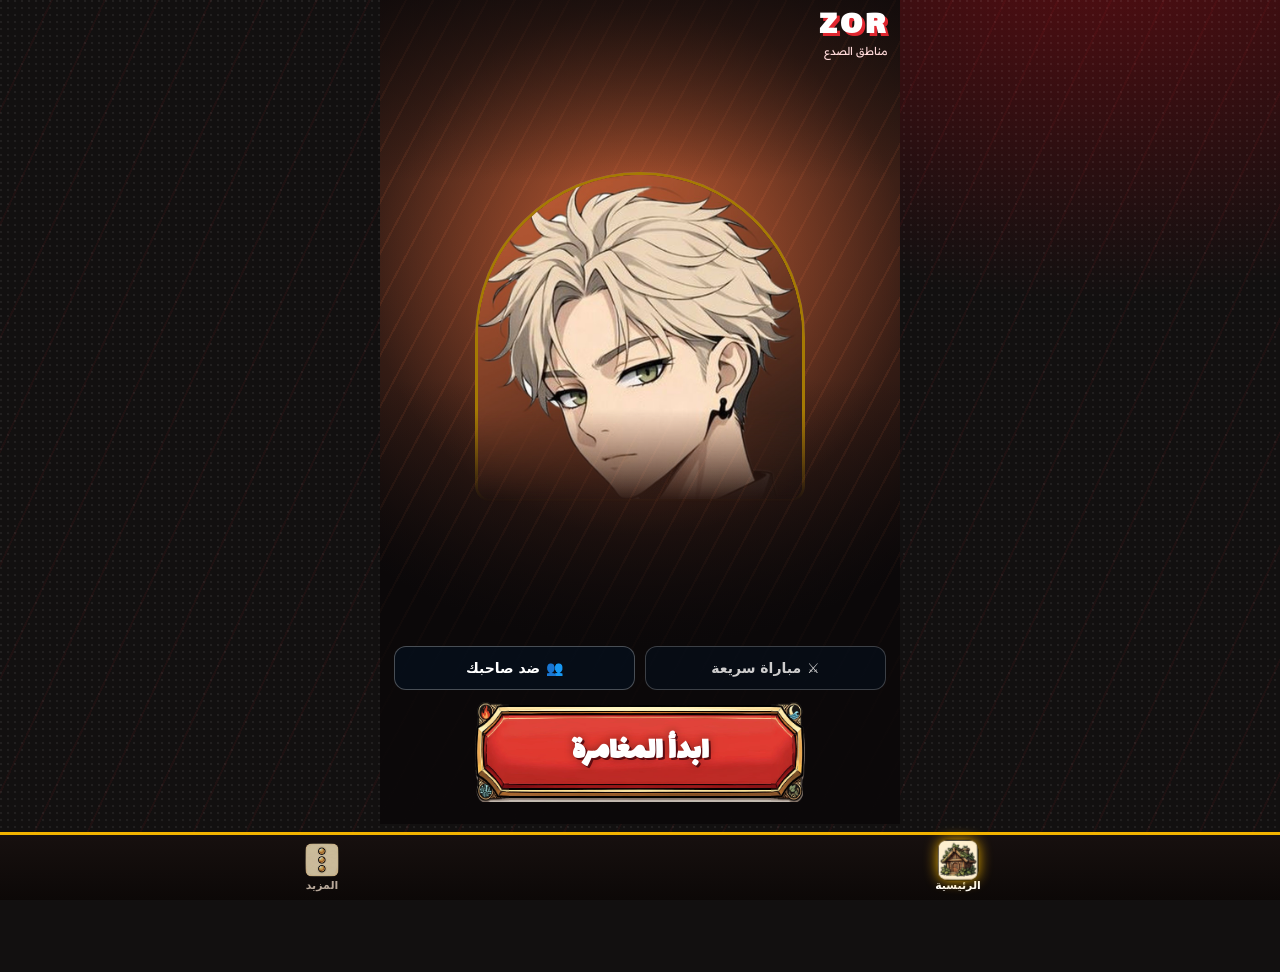
==== commit 517dd26f: "Suggestions 11-21: rift net spell (counter to early heroes), invest reward, scout panel + assassin h" ====
--- a/index.html
+++ b/index.html
@@ -12,9 +12,7 @@
 <meta property="og:title" content="ZOR — Zones Of Rift">
 <meta property="og:description" content="لعبة بطاقات 1 ضد 1 والقتال فيها تلقائي. ٧ جولات في حوالي ٥ دقائق.">
 <title>ZOR</title>
-<link rel="preconnect" href="https://fonts.googleapis.com">
-<link rel="preconnect" href="https://fonts.gstatic.com" crossorigin>
-<link href="https://fonts.googleapis.com/css2?family=Lalezar&family=Readex+Pro:wght@400;500;700&display=swap" rel="stylesheet">
+<link rel="stylesheet" href="assets/fonts/fonts.css">
 <link rel="stylesheet" href="ui/style.css">
 </head>
 <body data-nav="1">
@@ -47,12 +45,14 @@
     <header class="scr-head"><button class="btn ghost" data-act="go" data-to="menu">→ رجوع</button><h2>اختر نمط اللعب</h2></header>
     <div class="mode-grid">
       <div class="mode-card">
+        <div class="weekly-rule" id="weekly-rule"></div>
         <h3>ضد الكمبيوتر</h3>
         <p>7 جولات ضد الكمبيوتر</p>
         <div class="seg" id="diff-seg">
           <button data-act="diff" data-v="easy">سهل</button>
           <button data-act="diff" data-v="normal" class="on">عادي</button>
           <button data-act="diff" data-v="hard">صعب</button>
+          <button data-act="diff" data-v="expert">خبير</button>
         </div>
         <button class="btn primary" data-act="mode" data-v="ai">ابدأ</button>
       </div>
@@ -205,6 +205,7 @@
 <script src="core/album.js"></script>
 <script src="core/profile.js"></script>
 <script src="core/pass.js"></script>
+<script src="core/meta.js"></script>
 <script src="assets/characters/manifest.js"></script>
 <script src="ui/characters.js"></script>
 <script src="ui/art.js"></script>
--- a/assets/fonts/fonts.css
+++ b/assets/fonts/fonts.css
@@ -0,0 +1,10 @@
+/* Local fonts (SIL OFL 1.1, see OFL-*.txt; files from @fontsource/lalezar and @fontsource/readex-pro 5.3.0): Arabic + Latin woff2 subsets only.
+   unicode-range: the browser downloads a file only when the page uses those characters (Latin = digits and "ZOR"). */
+@font-face { font-family: 'Lalezar'; font-style: normal; font-weight: 400; font-display: swap; src: url(lalezar-arabic-400-normal.woff2) format('woff2'); unicode-range: U+0600-06FF,U+0750-077F,U+0870-088E,U+0890-0891,U+0897-08E1,U+08E3-08FF,U+200C-200E,U+2010-2011,U+204F,U+2E41,U+FB50-FDFF,U+FE70-FE74,U+FE76-FEFC; }
+@font-face { font-family: 'Lalezar'; font-style: normal; font-weight: 400; font-display: swap; src: url(lalezar-latin-400-normal.woff2) format('woff2'); unicode-range: U+0000-00FF,U+0131,U+0152-0153,U+02BB-02BC,U+02C6,U+02DA,U+02DC,U+0304,U+0308,U+0329,U+2000-206F,U+20AC,U+2122,U+2191,U+2193,U+2212,U+2215,U+FEFF,U+FFFD; }
+@font-face { font-family: 'Readex Pro'; font-style: normal; font-weight: 400; font-display: swap; src: url(readex-pro-arabic-400-normal.woff2) format('woff2'); unicode-range: U+0600-06FF,U+0750-077F,U+0870-088E,U+0890-0891,U+0897-08E1,U+08E3-08FF,U+200C-200E,U+2010-2011,U+204F,U+2E41,U+FB50-FDFF,U+FE70-FE74,U+FE76-FEFC; }
+@font-face { font-family: 'Readex Pro'; font-style: normal; font-weight: 500; font-display: swap; src: url(readex-pro-arabic-500-normal.woff2) format('woff2'); unicode-range: U+0600-06FF,U+0750-077F,U+0870-088E,U+0890-0891,U+0897-08E1,U+08E3-08FF,U+200C-200E,U+2010-2011,U+204F,U+2E41,U+FB50-FDFF,U+FE70-FE74,U+FE76-FEFC; }
+@font-face { font-family: 'Readex Pro'; font-style: normal; font-weight: 700; font-display: swap; src: url(readex-pro-arabic-700-normal.woff2) format('woff2'); unicode-range: U+0600-06FF,U+0750-077F,U+0870-088E,U+0890-0891,U+0897-08E1,U+08E3-08FF,U+200C-200E,U+2010-2011,U+204F,U+2E41,U+FB50-FDFF,U+FE70-FE74,U+FE76-FEFC; }
+@font-face { font-family: 'Readex Pro'; font-style: normal; font-weight: 400; font-display: swap; src: url(readex-pro-latin-400-normal.woff2) format('woff2'); unicode-range: U+0000-00FF,U+0131,U+0152-0153,U+02BB-02BC,U+02C6,U+02DA,U+02DC,U+0304,U+0308,U+0329,U+2000-206F,U+20AC,U+2122,U+2191,U+2193,U+2212,U+2215,U+FEFF,U+FFFD; }
+@font-face { font-family: 'Readex Pro'; font-style: normal; font-weight: 500; font-display: swap; src: url(readex-pro-latin-500-normal.woff2) format('woff2'); unicode-range: U+0000-00FF,U+0131,U+0152-0153,U+02BB-02BC,U+02C6,U+02DA,U+02DC,U+0304,U+0308,U+0329,U+2000-206F,U+20AC,U+2122,U+2191,U+2193,U+2212,U+2215,U+FEFF,U+FFFD; }
+@font-face { font-family: 'Readex Pro'; font-style: normal; font-weight: 700; font-display: swap; src: url(readex-pro-latin-700-normal.woff2) format('woff2'); unicode-range: U+0000-00FF,U+0131,U+0152-0153,U+02BB-02BC,U+02C6,U+02DA,U+02DC,U+0304,U+0308,U+0329,U+2000-206F,U+20AC,U+2122,U+2191,U+2193,U+2212,U+2215,U+FEFF,U+FFFD; }
--- a/ui/style.css
+++ b/ui/style.css
@@ -2029,8 +2029,8 @@
 
 /* ===== playing against a friend (ui/net-ui.js) ===== */
 .net-btns { display: flex; gap: 8px; justify-content: center; flex-wrap: wrap; margin-top: 12px; }
-.net-code { font: 400 46px var(--display); letter-spacing: 8px; text-align: center; color: var(--gold); margin: 10px 0 2px; padding: 8px 12px; border: 3px dashed var(--gold); user-select: all; }
-.net-input { display: block; width: 100%; box-sizing: border-box; margin: 10px 0; padding: 12px; font: 400 34px var(--display); letter-spacing: 8px; text-align: center; text-transform: uppercase; border: 3px solid var(--ink); background: #fffaf0; color: var(--ink); }
+.net-code { font: 400 32px var(--display); letter-spacing: 3px; white-space: nowrap; text-align: center; color: var(--gold); margin: 10px 0 2px; padding: 8px 12px; border: 3px dashed var(--gold); user-select: all; }
+.net-input { display: block; width: 100%; box-sizing: border-box; margin: 10px 0; padding: 12px; font: 400 26px var(--display); letter-spacing: 3px; text-align: center; text-transform: uppercase; border: 3px solid var(--ink); background: #fffaf0; color: var(--ink); }
 .net-wait { text-align: center; } .net-wait h2 { font-size: 24px; }
 .net-dots { display: flex; gap: 8px; justify-content: center; margin: 12px 0; } .net-dots i { width: 12px; height: 12px; border-radius: 50%; background: var(--gold); animation: netdot 1s infinite; } .net-dots i:nth-child(2) { animation-delay: .2s; } .net-dots i:nth-child(3) { animation-delay: .4s; }
 @keyframes netdot { 0%, 100% { opacity: .25; transform: scale(.8); } 50% { opacity: 1; transform: scale(1.15); } }
@@ -2227,7 +2227,11 @@
 .i-tower { background-image: url(../assets/ui/ic_tower.webp); } .i-more { background-image: url(../assets/ui/ic_more.webp); } .i-gear { background-image: url(../assets/ui/ic_gear.webp); }
 #scr-menu { padding: 0; }
 .mv2 { position: relative; width: 100%; max-width: 520px; margin: 0 auto; height: calc(var(--app-h, 100vh) - 76px); min-height: 560px; overflow: hidden; }
-.mv2-bg { position: absolute; inset: 0; background: radial-gradient(120% 70% at 50% 28%, color-mix(in srgb, var(--wc, #c0392b) 55%, #000) 0, #0b0809 72%); }
+/* menu backdrop in the chosen hero's world colour (--wc, set by fillMenu): a glow behind the hero and faint manga speed lines. Only the tide world has painted art so far; it keeps its picture. */
+.mv2-bg { position: absolute; inset: 0; overflow: hidden; background:
+  radial-gradient(52% 32% at 50% 33%, color-mix(in srgb, var(--wc, #c0392b) 42%, transparent) 0, transparent 100%),
+  repeating-linear-gradient(118deg, transparent 0 22px, color-mix(in srgb, var(--wc, #c0392b) 9%, transparent) 22px 24px),
+  radial-gradient(120% 70% at 50% 28%, color-mix(in srgb, var(--wc, #c0392b) 55%, #000) 0, #0b0809 72%); }
 .mv2-bg.tide { background: url(../assets/ui/bg_tide.webp) center top / cover; }
 .mv2-bg::after { content: ''; position: absolute; inset: 0; background: linear-gradient(180deg, #0b0809aa 0, #0000 22%, #0000 46%, #0b0809e6 82%, #0b0809 100%); }
 .mv2-top { position: absolute; top: 10px; left: 12px; right: 12px; display: flex; justify-content: space-between; align-items: center; z-index: 5; }
@@ -2307,8 +2311,7 @@
 /* audit phase 2: short/landscape screens: the menu scrolls instead of hiding its main button below a fixed min-height */
 @media (max-height: 600px) { .mv2 { min-height: 0; overflow-y: auto; } }
 
-/* =====================================================================
-   UI v2 — match screens (NIGHTLY 19–21): world floors per half, opponent panel,
+/* ==============================================================   UI v2 — match screens (NIGHTLY 19–21): world floors per half, opponent panel,
    «جاهز» next to your hero, icon shop dock with prices, clean combat screen,
    hero-ability burst. Animations use transform/opacity only.
    ===================================================================== */
@@ -2526,3 +2529,163 @@
 .pity-bar i { border-radius: 4px; } .pk-odds li i { border-radius: 50%; }
 /* screen headers on these three screens: a dark strip with a rounded back pill */
 #scr-cards .scr-head .btn.ghost, #scr-packs .scr-head .btn.ghost, #scr-campaign .scr-head .btn.ghost { clip-path: none; border-radius: 999px; border-width: 2px; padding: 6px 16px; min-height: 40px; }
+=======
+/* ===== playtest fixes (UI-B, NIGHTLY 23-28 + audit 2.7) ===== */
+/* (23) hero picker: one compact card look for the quick match and the campaign's first hero; the confirm button stays at the bottom */
+#scr-hero .scr-head { margin-bottom: 10px; }
+#scr-hero .scr-head h2 { font-size: clamp(22px, 6.4vw, 34px); line-height: 1.15; white-space: nowrap; overflow: hidden; text-overflow: ellipsis; min-width: 0; }
+#scr-hero .hero-grid, .hp-grid { display: grid; grid-template-columns: repeat(auto-fill, minmax(158px, 1fr)); gap: 10px; max-width: 900px; margin: 0 auto; padding-bottom: 96px; }
+.hp-sub { grid-column: 1 / -1; margin: 0 0 2px; font-size: 13.5px; line-height: 1.6; color: var(--paper2, #e9dfc8); text-align: center; }
+.hpick { position: relative; display: flex; flex-direction: column; align-items: center; gap: 3px; padding: 10px 8px 8px; cursor: pointer; text-align: center;
+  background: var(--paper); color: var(--ink); border: 3px solid var(--ink); border-top: 8px solid var(--wc); box-shadow: 4px 4px 0 #000; transition: transform .12s; }
+.hpick:active { transform: translateY(1px); }
+.hpick.sel { background: #fff6dc; box-shadow: 0 0 0 3px var(--red), 4px 4px 0 #000; }
+.hpick.sel::before { content: '✓'; position: absolute; top: 4px; inset-inline-start: 6px; width: 26px; height: 26px; display: grid; place-items: center; border-radius: 50%; background: var(--red); color: #fff; font-weight: 800; border: 2px solid var(--ink); }
+.hpick.locked { filter: grayscale(.85) brightness(.75); cursor: not-allowed; }
+.hp-lock { position: absolute; top: 4px; inset-inline-end: 6px; font-size: 16px; }
+.hp-pic .portrait { width: 76px; height: 76px; display: block; }
+.hp-name { font: 400 22px var(--display); line-height: 1.1; }
+.hp-world { background: var(--wc); color: var(--ink); border: 2px solid var(--ink); padding: 0 8px; font-size: 12px; font-weight: 700; }
+.hp-lv { font-size: 11.5px; color: var(--ink3, #4a3a30); font-weight: 700; }
+.hp-style { margin: 2px 0 4px; font-size: 12px; line-height: 1.5; color: var(--ink3, #4a3a30); display: -webkit-box; -webkit-line-clamp: 3; -webkit-box-orient: vertical; overflow: hidden; min-height: 54px; }
+.cam-starter .hpick .hp-style { color: var(--ink3, #4a3a30); opacity: 1; }
+.hp-btns { display: flex; gap: 6px; flex-wrap: wrap; justify-content: center; margin-top: auto; }
+.hp-btns .btn.small { min-height: 40px; padding: 4px 10px; font-size: 13px; }
+.hp-try { background: var(--gold, #ffd24a) !important; color: #000 !important; }
+.hpick .hp-info { background: #fff !important; color: var(--ink) !important; border: 2px solid var(--ink) !important; opacity: 1; }
+.hpick .pick-badge { top: 4px; left: 4px; font-size: 11px; }
+#scr-hero .hero-foot, .cam-foot { position: fixed; left: 0; right: 0; bottom: 0; z-index: 30; margin: 0; padding: 12px 14px calc(12px + env(safe-area-inset-bottom)); text-align: center;
+  background: linear-gradient(transparent, #0c0807e6 30%); }
+#scr-hero .hero-foot .btn, .cam-foot .btn { width: min(420px, 100%); }
+body[data-nav="1"] .cam-foot { bottom: 68px; }
+.cam-starter .hp-grid { margin-top: 12px; text-align: start; }
+/* (24) tutorial: the hint bar is a fixed strip ABOVE the match (the match moves down to make room), so it never covers the enemy row */
+body.tut-on .tut-bar { top: 0; left: 0; right: 0; transform: none; max-width: none; height: 50px; border-width: 0 0 3px; box-shadow: 0 3px 0 var(--red); justify-content: center; padding: 2px 10px; gap: 10px; }
+body.tut-on #scr-match.active { padding-top: 56px !important; }
+body.tut-on .tut-bar .tg-dots { flex-wrap: nowrap; }
+@media (max-width: 860px) and (orientation: portrait) {
+  body.tut-on #scr-match .field-wrap { --cwv: clamp(44px, min(calc((var(--app-h, 100dvh) - 372px - 56px) / 4.7), calc((100vw - 22px) / 4)), 150px); }
+}
+/* @@25@@ */
+/* (25) touch targets: every small control gets an invisible hit area of at least 46x46 (the visuals keep their size) */
+.tcard .hc-info::after, .cnode::after, .al-dots button::after, #scr-match .trg::after, #scr-match .topbar .ibtn2::after, .ibtn::after {
+  content: ''; position: absolute; inset: auto; left: 50%; top: 50%; width: max(100%, 46px); height: max(100%, 46px); transform: translate(-50%, -50%); border-radius: 0; background: none;
+}
+#scr-match .trg { position: relative; }
+#scr-match .ab-trg { gap: 10px !important; }
+.cnode::after { width: max(100%, 48px); height: max(100%, 48px); border-radius: 50%; }
+.al-dots { gap: 34px; }
+/* shop cards sit in a scroll row that clips above and to the side: the ⓘ hit area grows into the card instead */
+/* match cards are zoomed down (0.5-0.64), so their hit area is set in the card's own (zoomed) units: 76 x 0.58 = 44px on screen */
+#scr-match .tcard .hc-info { z-index: 12; } #scr-match .tcard .hc-info::after { width: 76px; height: 76px; }
+#shopbar .tcard .hc-info::after { transform: translate(-72%, -28%); }
+@media (orientation: landscape) and (max-height: 520px) and (max-width: 1100px) { #scr-match .tcard .hc-info::after { width: 90px; height: 90px; } }
+.tcard .hc-info { z-index: 9; }
+/* the small top-bar buttons are clipped to their slanted shape, which also clipped any bigger hit area:
+   the slanted face is now drawn by ::before and the button itself is an unclipped, invisible box */
+#scr-match .topbar .ibtn2 { clip-path: none; background: transparent; border-color: transparent; box-shadow: none; isolation: isolate; }
+#scr-match .topbar .ibtn2::before { content: ''; position: absolute; inset: 0; z-index: -1; background: var(--paper); border: 2px solid var(--ink); clip-path: polygon(5px 0, 100% 0, calc(100% - 5px) 100%, 0 100%); }
+#scr-match .topbar .ibtn2:hover:not(:disabled) { background: transparent; } #scr-match .topbar .ibtn2:hover:not(:disabled)::before { background: var(--gold); }
+#scr-match .topbar .ibtn2 + .ibtn2, #scr-match .topbar [data-act="menuMatch"] { margin-inline-start: 10px; }
+/* @@end25@@ */
+/* @@26@@ */
+/* (26) collection: the deck and the explanation fold into one line each, so the cards start higher on the screen */
+.col-fold { margin: 0 0 8px; }
+.col-fold > summary { list-style: none; display: flex; align-items: center; gap: 10px; flex-wrap: wrap; min-height: 44px; padding: 6px 10px; cursor: pointer; background: #ffffff0d; border: 2px solid var(--paper3); color: var(--paper); }
+.col-fold > summary::-webkit-details-marker { display: none; }
+.col-fold > summary::after { content: '▾'; margin-inline-start: auto; font-size: 18px; color: var(--gold); transition: transform .15s; }
+.col-fold:not([open]) > summary::after { transform: rotate(90deg); }
+.col-fold > summary b span { color: var(--gold); } .col-fold > summary b span.bad { color: var(--red); }
+.col-fold > summary small { color: var(--paper3); font-size: 12px; }
+.col-fold[open] > summary { margin-bottom: 6px; border-color: var(--gold); }
+.col-fold .deck-bar { margin-bottom: 4px; }
+/* (26) pack reveal on phones: the card back is narrow (68px), so the logo is sized to fit once instead of overflowing into "ZORZORZOR" */
+.rv-back span { font-size: clamp(14px, 34cqw, 42px); line-height: 1; }
+.rv-back { container-type: inline-size; overflow: hidden; }
+@media (max-width: 520px) { .rv-wrap .rv-back span { font-size: 20px; text-shadow: 2px 2px 0 var(--red); } }
+/* @@end26@@ */
+.col-fold .deck-bar .db-top > b { display: none; }
+
+/* (28) big-text mode: bigger base font, names under icons, stronger badge contrast */
+body.big-text { font-size: 112%; }
+body.big-text .hint, body.big-text small, body.big-text .card small { font-size: 1.12em; }
+body.big-text .schip, body.big-text .badge, body.big-text .bn-l, body.big-text .mt-l { filter: contrast(1.25) brightness(1.1); font-weight: 700; }
+body.big-text #bnav button span, body.big-text #bnav button small { display: block !important; font-size: 12px; }
+#scr-hero { padding-bottom: 110px; } .cam-starter { padding-bottom: 170px; }
+body.in-match .toasts { top: 112px; }
+@media (orientation: landscape) and (max-height: 520px) { body.in-match .toasts { top: auto; bottom: 14px; left: 30%; } }
+/* NIGHTLY 30: collection, packs and campaign share the v2 button look (rounded, no manga cut corners) */
+#scr-cards .btn, #scr-packs .btn, #scr-campaign .btn { clip-path: none; border-radius: 12px; border-width: 2px; }
+#scr-cards .btn.small, #scr-packs .btn.small, #scr-campaign .btn.small { border-radius: 999px; }
+#scr-cards .btn.dk { border-radius: 999px; padding: 4px 10px; }
+#scr-cards .btn.dk.on { background: color-mix(in srgb, var(--green) 85%, #000); color: #fff; border-color: #0006; }
+#scr-packs .btn.primary.big { border-radius: 16px; box-shadow: 0 4px 0 #000, 0 0 22px #e0262f55; }
+/* NIGHTLY 31: every touch target >= 44px. Buttons grow a little; tiny icons keep their look and get an invisible hit area */
+.btn, .btn.small, .btn.ib, .mv2-m, .ptabs button { min-height: 44px !important; }
+.ibtn { position: relative; z-index: 2; overflow: visible !important; }
+.ibtn::after { content: ''; position: absolute; inset: auto; left: 50%; top: 50%; width: 46px; height: 46px; transform: translate(-50%, -50%); }
+.chest { z-index: 1; } .chest::after { content: ''; position: absolute; inset: auto; left: 50%; top: 50%; width: 52px; height: 52px; transform: translate(-50%, -50%); }
+.al-claim { position: relative; }
+.al-claim::after { content: ''; position: absolute; inset: -9px -2px; }
+.chest { min-width: 44px; min-height: 44px; }
+.pk-top { position: relative; z-index: 3; }
+
+/* (27) why did I lose: three small facts under the round result */
+.rr-nums { display: flex; flex-wrap: wrap; justify-content: center; gap: 6px 12px; margin: 6px 0 2px; font-size: 13px; }
+.rr-nums span { display: inline-flex; align-items: center; gap: 4px; background: #0003; border-radius: 999px; padding: 3px 10px; }
+.rr-nums svg { width: 14px; height: 14px; }
+/* kid #3: the "shadow" enemy (same hero as yours) never looks like you: dark violet silhouette everywhere its portrait shows */
+body.mirror-foe #opp-panel .portrait, body.mirror-foe .rr-row .rr-side:last-child .portrait, body.mirror-foe .res-foe .portrait {
+  filter: grayscale(.6) hue-rotate(220deg) brightness(.55) contrast(1.35) drop-shadow(0 0 6px #a855f7); }
+.rr-who { display: block; font-weight: 700; font-size: 13px; margin-top: 2px; }
+
+/* kid #9: a gentle defeat: the hero stays in colour, soft rays, an encouraging tip */
+.res-stage.defeat .res-hero { filter: none; outline-color: var(--wc, #6d6152); animation: none; }
+.res-stage.defeat .res-rays { opacity: .35; filter: none; }
+.res-tip { margin: 8px auto 0; max-width: 340px; background: #ffd24a22; border: 2px solid #ffd24a88; border-radius: 12px; padding: 8px 12px; font-weight: 700; color: var(--paper); }
+
+.pity-fold { margin: 10px auto; max-width: 520px; } .pity-fold > summary { cursor: pointer; color: var(--paper3); font-size: 13px; list-style: none; text-align: center; padding: 10px; }
+/* kid #10: badges are a small dot, no number (less "you have 12 things to do" pressure) */
+.dot { font-size: 0 !important; width: 10px !important; height: 10px !important; min-width: 10px !important; padding: 0 !important; line-height: 0 !important; border-radius: 50% !important; }
+
+/* kid #5: the hero button glows when sending the hero in is a good idea */
+#scr-match .btn.can-summon { animation: summonGlow 1.1s ease-in-out infinite alternate; border-color: #ffd24a !important; }
+@keyframes summonGlow { from { box-shadow: 0 0 0 0 #ffd24a00; } to { box-shadow: 0 0 14px 3px #ffd24acc; } }
+@media (prefers-reduced-motion: reduce) { #scr-match .btn.can-summon { animation: none; box-shadow: 0 0 10px 2px #ffd24acc; } }
+
+.hc-own .cp-dots { font-style: normal; letter-spacing: 1px; font-size: 11px; color: #ffd24a; }
+
+/* kid #8: album as a sticker book */
+.al-who { display: block; text-align: center; font-size: 11px; color: var(--paper3); margin-top: 2px; }
+.al-lore { margin: 4px 0 0; font-size: 12px; color: var(--paper3); font-style: italic; }
+
+/* kid #1: the hero speaks in the tutorial bar */
+.tut-bar .tg-say { display: inline-flex; align-items: center; gap: 6px; max-width: 62vw; font-size: 13px; line-height: 1.25; }
+.tut-bar .tg-say .portrait { width: 30px; height: 30px; flex: 0 0 30px; }
+.tut-bar .tg-say b { font-weight: 700; }
+.tut-bar .tg-say { flex: 1 1 auto; max-width: none; min-width: 0; } .tut-bar .tg-dots { flex: 0 1 auto; min-width: 0; overflow: hidden; }
+
+/* teen #19: the rule of the week */
+.weekly-rule:empty { display: none; }
+.weekly-rule { background: #ffd24a22; border: 2px solid #ffd24a88; border-radius: 12px; padding: 6px 10px; margin-bottom: 8px; font-size: 13px; color: var(--paper); }
+
+.op-scout { margin-inline-start: 6px; background: #0004; border: 2px solid var(--ow, #ffd24a); border-radius: 999px; min-width: 44px; min-height: 36px; color: #fff; font-size: 16px; }
+
+/* teen #18: after-match analysis */
+.res-analysis { max-width: 520px; margin: 10px auto; background: #0003; border: 2px solid #ffffff22; border-radius: 14px; padding: 10px 12px; color: var(--paper); }
+.res-analysis h3 { margin: 0 0 6px; }
+.ra-graph { width: 100%; height: 100px; } .ra-graph polyline { fill: none; stroke-width: 3; stroke-linejoin: round; }
+.ra-me { stroke: #4ade80; } .ra-foe { stroke: #f87171; stroke-dasharray: 6 4; }
+.ra-legend { display: flex; gap: 12px; font-size: 12px; } .ra-legend .me { color: #4ade80; } .ra-legend .foe { color: #f87171; }
+
+.meta-cols { display: grid; grid-template-columns: repeat(auto-fit, minmax(240px, 1fr)); gap: 10px; }
+
+/* teen #17: series with a friend */
+.series-box { max-width: 520px; margin: 10px auto; text-align: center; background: #0003; border: 2px solid #ffd24a88; border-radius: 14px; padding: 10px; color: var(--paper); }
+.series-box small { display: block; margin-top: 6px; color: var(--paper3); } .series-box .btn { margin-top: 8px; }
+
+/* adult #21: continue an unfinished match */
+#resume-card:empty { display: none; }
+#resume-card { position: absolute; left: 50%; transform: translateX(-50%); top: 74px; z-index: 5; display: flex; gap: 6px; align-items: center; }
+
+.weekly-rule { color: var(--ink); background: #ffd24a; border-color: var(--ink); }
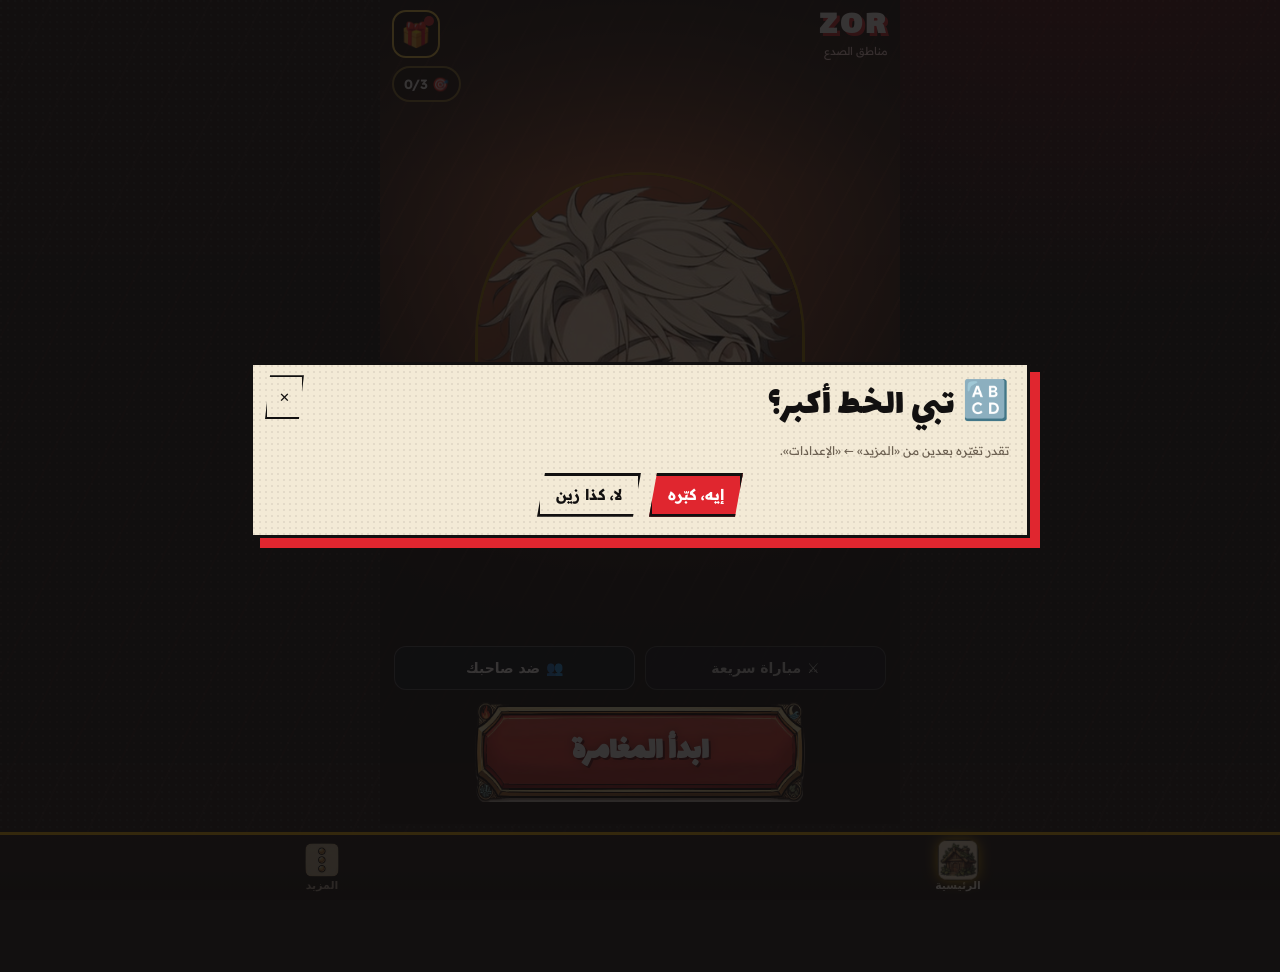
==== commit 37e08e83: "Suggestions 22-40: short 4-round match, pass ETA line, quick-match shards (daily cap), wish hero for" ====
--- a/index.html
+++ b/index.html
@@ -55,6 +55,7 @@
           <button data-act="diff" data-v="expert">خبير</button>
         </div>
         <button class="btn primary" data-act="mode" data-v="ai">ابدأ</button>
+        <button class="btn" data-act="mode" data-v="short">⚡ مباراة قصيرة · 4 جولات (3 دقايق)</button>
       </div>
       <div class="mode-card">
         <h3>1 ضد 1 — نفس الجهاز</h3>
@@ -173,6 +174,7 @@
   <button class="dk" data-act="go" data-to="codex" id="menu-album"><span class="mt-ic">📖</span><span class="mt-l">الألبوم</span></button>
   <button class="dk" data-act="go" data-to="stats"><span class="mt-ic">📊</span><span class="mt-l">الإحصائيات</span></button>
   <button class="dk" data-act="howto"><span class="mt-ic">❓</span><span class="mt-l">كيف ألعب</span></button>
+  <button class="dk" data-act="settings"><span class="mt-ic">⚙️</span><span class="mt-l">الإعدادات</span></button>
   <button class="dk" data-act="saveOpen" id="menu-save"><span class="mt-ic">💾</span><span class="mt-l">الحفظ</span></button>
   <button class="dk" data-act="rotate" id="menu-rotate"><span class="mt-ic">🔄</span><span class="mt-l">تدوير</span></button>
   <button class="dk" data-act="sound" id="menu-sound"><span class="mt-ic">🔊</span><span class="mt-l">الصوت</span></button>
--- a/ui/style.css
+++ b/ui/style.css
@@ -2689,3 +2689,48 @@
 #resume-card { position: absolute; left: 50%; transform: translateX(-50%); top: 74px; z-index: 5; display: flex; gap: 6px; align-items: center; }
 
 .weekly-rule { color: var(--ink); background: #ffd24a; border-color: var(--ink); }
+
+.timeline span i { font-style: normal; font-size: .8em; margin-inline-start: 2px; }
+
+/* senior #35: words under the round dock buttons */
+#scr-match .sb-ic { position: relative; }
+#scr-match .sb-ic .sb-lb { position: absolute; bottom: -13px; left: 50%; transform: translateX(-50%); font-size: 10px; font-weight: 700; color: var(--paper); white-space: nowrap; pointer-events: none; text-shadow: 0 1px 2px #000; }
+
+.res.gold .int-n { margin-inline-start: 3px; font-size: 11px; color: #4ade80; }
+.glossary { margin: 8px 0; } .glossary summary { cursor: pointer; font-weight: 700; } .glossary p { margin: 4px 0; }
+.ph-eta { font-size: 12px; color: var(--paper3); margin-top: 2px; }
+
+/* senior #33/#38: visible pause on phones (not online), no shaking timer, an in-game "less motion" switch */
+@media (max-width: 860px) { #scr-match .topbar .ibtn2[data-act="pause"] { display: inline-flex !important; } body.online #scr-match .topbar .ibtn2[data-act="pause"] { display: none !important; } }
+.timer.warn { animation: none !important; color: #ff6b6b; }
+body.reduce-motion *, body.reduce-motion *::before, body.reduce-motion *::after { animation-duration: 0.001s !important; animation-iteration-count: 1 !important; transition-duration: 0.001s !important; }
+body.reduce-motion .res-rays, body.reduce-motion .ab-burst { display: none !important; }
+/* senior #31: size now comes from the whole-page zoom; the old partial big-text rules are switched off */
+body.big-text { font-size: inherit; }
+body.big-text .hint, body.big-text small, body.big-text .card small { font-size: inherit; }
+body.big-text #bnav button span, body.big-text #bnav button small { display: revert !important; font-size: revert; }
+
+/* adult #25: wish */
+.pk-wish { display: flex; flex-wrap: wrap; align-items: center; gap: 6px 10px; justify-content: space-between; background: #0003; border: 2px solid #ffd24a66; border-radius: 12px; padding: 8px 10px; margin-bottom: 8px; color: var(--paper); }
+.pk-wish small { flex-basis: 100%; color: var(--paper3); }
+.wish-grid { display: grid; grid-template-columns: repeat(auto-fill, minmax(90px, 1fr)); gap: 8px; }
+.wish-h { display: flex; flex-direction: column; align-items: center; gap: 4px; background: #0002; border: 2px solid #0003; border-radius: 12px; padding: 8px; min-height: 44px; }
+.wish-h .portrait { width: 60px; height: 60px; }
+
+/* adult #27: gift box */
+#inbox-btn { position: absolute; top: 10px; left: 12px; z-index: 6; width: 48px; height: 48px; border-radius: 14px; border: 2px solid #ffd24a; background: #0006; font-size: 24px; }
+#inbox-btn.has { animation: summonGlow 1.1s ease-in-out infinite alternate; }
+#inbox-btn i { position: absolute; top: 4px; right: 4px; width: 10px; height: 10px; border-radius: 50%; background: var(--red); }
+
+/* adult #28: today's goals on the home screen */
+#day-goals:empty { display: none; }
+#day-goals { position: absolute; left: 12px; right: 12px; bottom: 150px; z-index: 4; background: #000a; border: 2px solid #ffd24a55; border-radius: 14px; padding: 6px 10px; color: var(--paper); font-size: 12px; }
+.dg-h { font-weight: 700; margin-bottom: 2px; }
+.dg-m { display: flex; align-items: center; gap: 6px; min-height: 30px; } .dg-m span { flex: 1; } .dg-m.done b { color: #4ade80; } .dg-m.claimed { opacity: .55; }
+.dg-sw { min-width: 36px; min-height: 30px; border-radius: 999px; border: 1px solid #ffffff55; background: #0004; color: #fff; }
+
+#day-goals { position: absolute; top: 66px; left: 12px; right: auto; bottom: auto; background: none; border: 0; padding: 0; }
+.dg-pill { min-height: 36px; min-width: 48px; border-radius: 999px; border: 2px solid #ffd24a88; background: #0007; color: #fff; font-weight: 700; padding: 2px 10px; }
+.dg-pill.has { animation: summonGlow 1.1s ease-in-out infinite alternate; }
+.modal .dg-m { display: flex; align-items: center; gap: 8px; min-height: 44px; border-bottom: 1px solid #0002; } .modal .dg-m span { flex: 1; } .modal .dg-m small { color: var(--muted); }
+.modal .dg-sw { color: var(--ink); background: #0001; border: 1px solid #0003; padding: 4px 10px; }
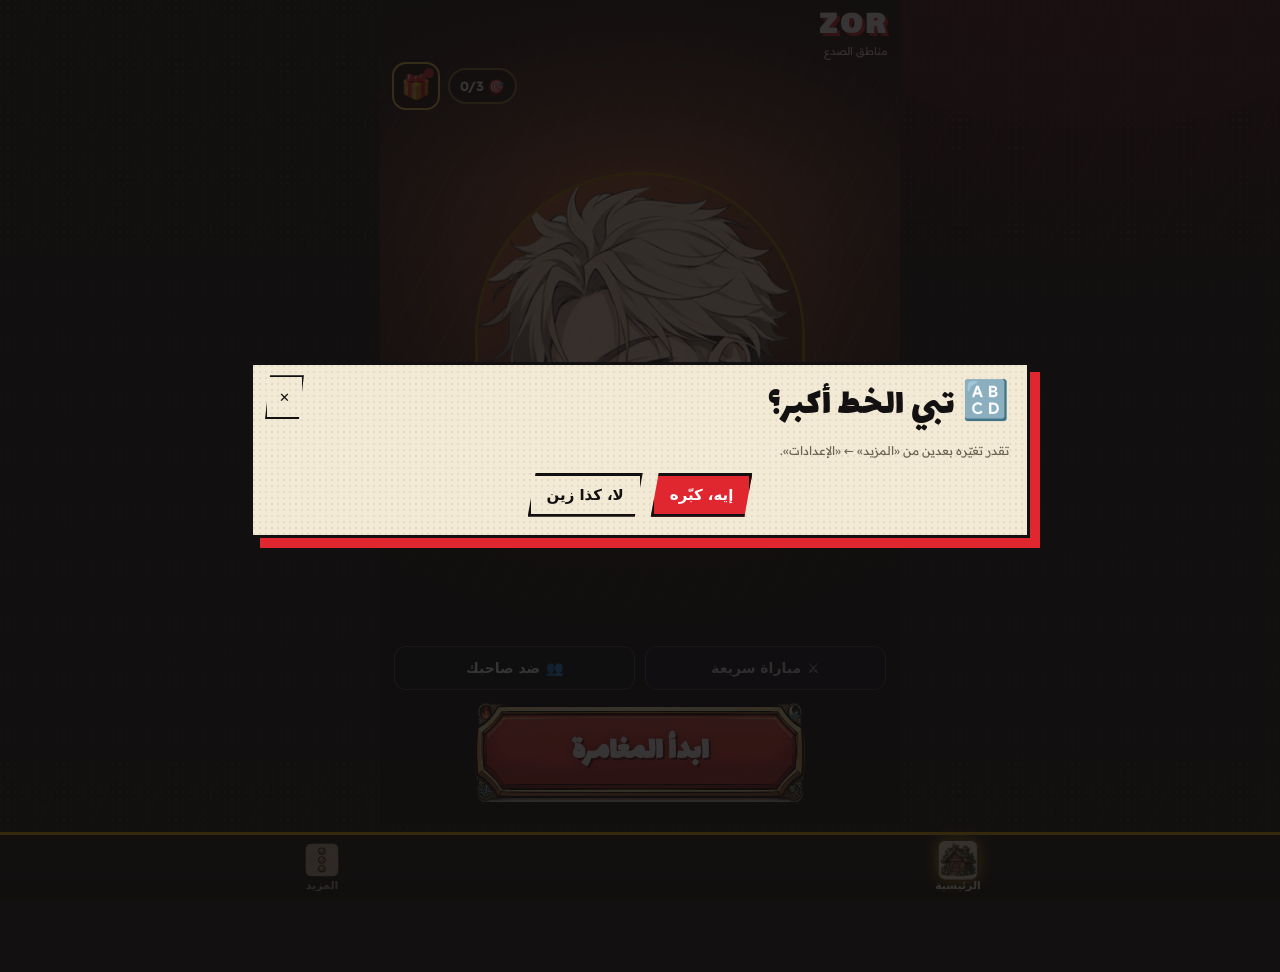
==== commit 14534e8b: "Remove the rest: NIGHTLY.md, GAME_PROMPT.md, hand-drawn fallback characters (ui/characters.js), thre" ====
--- a/index.html
+++ b/index.html
@@ -209,7 +209,6 @@
 <script src="core/pass.js"></script>
 <script src="core/meta.js"></script>
 <script src="assets/characters/manifest.js"></script>
-<script src="ui/characters.js"></script>
 <script src="ui/art.js"></script>
 <script src="ui/ui.js"></script>
 <script src="ui/pass-ui.js"></script>
--- a/ui/style.css
+++ b/ui/style.css
@@ -45,7 +45,7 @@
 h1, h2, h3 { font-family: var(--display); font-weight: 400; letter-spacing: .3px; }
 
 /* reusable "manga panel" */
-.panel, .mode-card, .hero-card, .ov-card, .modal, .box, .res-col, .shopbar, .bench-row, .topbar {
+.panel, .mode-card, .ov-card, .modal, .box, .res-col, .shopbar, .bench-row, .topbar {
   background-color: var(--paper);
   background-image: radial-gradient(circle at 1px 1px, #12101012 1px, transparent 1.4px);
   background-size: 6px 6px;
@@ -77,27 +77,7 @@
 .btn.danger { background: var(--ink); color: #ff8a90; }
 .btn.danger:hover:not(:disabled) { background: var(--red); color: #fff; }
 .btn.on { background: var(--ink); color: var(--gold); }
-
-/* ---------- menu: manga cover */
-.menu-wrap { max-width: 640px; margin: 7vh auto 0; text-align: center; }
-.logo { position: relative; padding: 34px 0 26px; }
-.logo h1 {
-  font-size: clamp(42px, 9vw, 84px); line-height: 1.15; margin: 0; color: var(--paper);
-  text-shadow: 4px 4px 0 var(--red), 8px 8px 0 #000;
-  transform: rotate(-3deg);
-}
-.logo .sub { display: inline-block; margin: 18px 0 0; background: var(--gold); color: var(--ink); border: 3px solid var(--ink); padding: 3px 14px; font-weight: 700; direction: ltr; transform: rotate(2deg); box-shadow: var(--hard-sm); }
-.logo-rift {
-  position: absolute; inset: -60px -20px; z-index: -1;
-  background: repeating-conic-gradient(from 0deg at 50% 50%, #e0262f30 0 4deg, transparent 4deg 12deg);
-  -webkit-mask: radial-gradient(circle at 50% 50%, #000 0 40%, transparent 70%); mask: radial-gradient(circle at 50% 50%, #000 0 40%, transparent 70%);
-  animation: burst 60s linear infinite;
-}
 @keyframes burst { to { transform: rotate(360deg); } }
-.menu-buttons { display: grid; gap: 14px; margin: 30px auto; max-width: 340px; }
-.menu-buttons .btn:nth-child(2) { transform: translateX(-12px); }
-.menu-buttons .btn:nth-child(3) { transform: translateX(8px); }
-.fineprint { color: #c9bda5; font-size: 13px; line-height: 1.8; }
 
 .scr-head { display: flex; align-items: center; gap: 14px; max-width: 1200px; margin: 0 auto 18px; }
 .scr-head h2 { margin: 0; font-size: 36px; color: var(--paper); text-shadow: 3px 3px 0 var(--red); }
@@ -108,7 +88,6 @@
 .mode-card:first-child { border-top-color: var(--red); }
 .mode-card h3 { margin: 0; font-size: 28px; }
 .mode-card p { color: var(--muted); margin: 0; flex: 1; line-height: 1.7; font-size: 14px; }
-.mode-card.soon { filter: grayscale(1); opacity: .6; }
 .tag { align-self: flex-start; background: var(--ink); color: var(--paper); padding: 2px 12px; font-size: 13px; transform: rotate(-3deg); }
 .seg { display: flex; border: 3px solid var(--ink); }
 .seg button { flex: 1; background: transparent; color: var(--ink); border: 0; border-left: 2px solid var(--ink); padding: 6px; cursor: pointer; font-weight: 700; }
@@ -117,16 +96,6 @@
 
 /* ---------- hero select: character sheets */
 .hero-grid { display: grid; grid-template-columns: repeat(auto-fit, minmax(255px, 1fr)); gap: 18px; max-width: 1200px; margin: 0 auto; }
-.hero-card { padding: 16px; cursor: pointer; position: relative; overflow: hidden; transition: transform .12s; clip-path: polygon(0 0, 100% 0, 100% calc(100% - 26px), calc(100% - 26px) 100%, 0 100%); border-top: 12px solid var(--wc); }
-.hero-card:hover { transform: translateY(-3px) rotate(-.5deg); }
-.hero-card.sel { background-color: #fff6dc; outline: 4px solid var(--red); outline-offset: -10px; }
-.hero-card.sel::after { content: 'مختار'; position: absolute; top: 16px; right: -34px; background: var(--red); color: #fff; font-family: var(--display); font-size: 18px; padding: 0 44px; transform: rotate(35deg); border: 2px solid var(--ink); }
-.hero-card .portrait { width: 140px; height: 140px; display: block; margin: 0 auto 8px; }
-.hero-card h3 { margin: 0; text-align: center; font-size: 34px; line-height: 1.2; }
-.hero-card .title { text-align: center; color: var(--muted); font-size: 14px; }
-.hero-card .world { display: table; margin: 6px auto; background: var(--wc); color: var(--ink); border: 2px solid var(--ink); padding: 0 12px; font-weight: 700; }
-.hero-card .style { background: var(--ink); color: var(--paper); padding: 6px 10px; font-size: 13px; text-align: center; margin-bottom: 8px; }
-.hero-card .ab { font-size: 13px; line-height: 1.65; margin: 6px 0; border-right: 3px solid var(--red); padding-right: 8px; }
 .pick-badge { position: absolute; top: 10px; left: 10px; background: var(--ink); color: var(--gold); padding: 2px 10px; font-size: 12px; font-weight: 700; }
 .hero-foot { text-align: center; margin: 22px 0; }
 
@@ -146,8 +115,6 @@
 .res.ess { color: #5fe3ff; }
 .lvl { font-weight: 700; }
 .lvl small { color: #8d8273 !important; }
-.xpbar { width: 70px; height: 8px; background: var(--ink3); display: inline-block; vertical-align: middle; border: 1px solid #000; }
-.xpbar i { display: block; height: 100%; background: repeating-linear-gradient(90deg, var(--gold) 0 6px, var(--gold2) 6px 8px); }
 .tb-spacer { flex: 1; }
 .lifechip { display: inline-flex; align-items: center; gap: 6px; padding: 2px 10px; font-weight: 700; background: var(--ink2); border: 2px solid var(--ink3); }
 .lifechip .portrait { width: 26px; height: 26px; }
@@ -170,10 +137,6 @@
 .syn .nm { flex: 1; font-weight: 700; }
 .syn .tiers { font-size: 11px; color: var(--muted); direction: ltr; }
 .syn .tiers b { color: var(--red); }
-.syn-desc { font-size: 11.5px; color: var(--muted); margin: 0 8px 7px; line-height: 1.5; }
-.guard-status { font-size: 13px; padding: 8px 10px; line-height: 1.6; border: 2px solid var(--ink); }
-.guard-status.safe { background: #dcefd0; }
-.guard-status.risk { background: var(--red); color: #fff; }
 
 /* ---------- field: ink arena inside a paper frame */
 .field-wrap { width: 100%; max-width: 470px; flex: 1; min-height: 0; display: flex; flex-direction: column; align-items: center; gap: 8px; padding-top: 4px; }
@@ -190,18 +153,15 @@
   repeating-linear-gradient(0deg, transparent 0 calc(14.285% - 1px), #ffffff12 calc(14.285% - 1px) 14.285%); }
 .rift-line { position: absolute; left: -5%; right: -5%; top: 50%; height: 12px; transform: translateY(-50%) rotate(-2deg);
   background: repeating-linear-gradient(90deg, var(--red) 0 22px, transparent 22px 30px); opacity: .6; }
-.slots, .tokens, .floats { position: absolute; inset: 0; }
-.tokens, .floats { pointer-events: none; }
+.slots, .floats { position: absolute; inset: 0; } .floats { pointer-events: none; }
 .fx { position: absolute; inset: 0; width: 100%; height: 100%; pointer-events: none; }
 .slot { position: absolute; width: 19%; aspect-ratio: 1; transform: translate(-50%, -50%); border: 2px solid #f3ead630; background: #f3ead608; display: flex; align-items: center; justify-content: center; cursor: pointer; transition: background .1s, border-color .1s;
   clip-path: polygon(0 18%, 18% 0, 100% 0, 100% 82%, 82% 100%, 0 100%); }
 .slot.mine:hover, .slot.drop { background: #f2b30035; border-color: var(--gold); }
 .slot.enemy { cursor: default; border-color: #e0262f45; border-style: dashed; }
-.slot .rowtag { position: absolute; bottom: 2px; font-size: 9px; color: #f3ead650; pointer-events: none; }
 .post { position: absolute; left: 50%; transform: translate(-50%, -50%); width: 52%; height: 11%; display: flex; align-items: center; gap: 8px; padding: 0 10px; background: var(--paper); color: var(--ink); border: 3px solid var(--ink); font-size: 12px; direction: rtl; pointer-events: none; clip-path: polygon(10px 0, 100% 0, 100% calc(100% - 10px), calc(100% - 10px) 100%, 0 100%, 0 10px); }
 .post .portrait { width: 40px; height: 40px; flex: none; }
 .post .pl { flex: 1; min-width: 0; }
-.post .pn { font-weight: 700; font-size: 13px; white-space: nowrap; overflow: hidden; text-overflow: ellipsis; }
 .post .lifebar { height: 7px; background: var(--paper3); border: 1px solid var(--ink); margin: 2px 0; }
 .post .lifebar i { display: block; height: 100%; background: var(--red); transition: width .2s; }
 .post .st { font-size: 11px; }
@@ -210,19 +170,14 @@
 .post.empty-hero { opacity: .6; }
 .post.exposed { background: var(--red); color: #fff; }
 .post.exposed .st, .post.exposed .st.risk { color: #fff; }
-.fieldlabel { position: absolute; left: 8px; font-size: 10px; color: #f3ead680; pointer-events: none; }
 
 /* unit pieces */
 .piece { position: relative; width: 100%; height: 100%; display: flex; align-items: center; justify-content: center; cursor: pointer; }
 .piece .portrait { width: 90%; height: 90%; }
 .piece .stars { position: absolute; top: -6px; left: 50%; transform: translateX(-50%); }
-.piece .itm { position: absolute; bottom: 0; right: 0; display: flex; gap: 1px; }
-.piece .itm span { width: 16px; height: 16px; background: var(--ink); border: 1px solid var(--gold); display: grid; place-items: center; color: var(--gold); }
-.piece .itm .ic { width: 12px; height: 12px; }
 .piece.sel .portrait { filter: drop-shadow(3px 0 0 var(--gold)) drop-shadow(-3px 0 0 var(--gold)) drop-shadow(0 3px 0 var(--gold)) drop-shadow(0 -3px 0 var(--gold)); }
 .slot:has(.piece.sel) { background: #f2b30040; border-color: var(--gold); }
 .piece.ghost { opacity: .45; pointer-events: none; filter: grayscale(.6); }
-.piece .hero-crown { position: absolute; top: -6px; right: 0; color: var(--gold); width: 20px; height: 20px; filter: drop-shadow(1px 1px 0 #000); }
 .stars { color: var(--gold); font-size: 12px; letter-spacing: -2px; text-shadow: 1px 1px 0 #000, -1px -1px 0 #000, 1px -1px 0 #000, -1px 1px 0 #000; white-space: nowrap; direction: ltr; }
 .stars.s2 { color: #fff; }
 .stars.s3 { color: var(--gold); font-size: 14px; }
@@ -230,7 +185,6 @@
 /* tokens (combat) */
 .token { position: absolute; width: 16%; aspect-ratio: 1; transform: translate(-50%, -50%); transition: left .05s linear, top .05s linear; pointer-events: none; }
 .token .portrait { width: 100%; height: 100%; }
-.token .bars { position: absolute; left: 4%; right: 4%; bottom: -10px; }
 .token .hp, .token .mp { height: 6px; background: #000; border: 1px solid #000; overflow: hidden; position: relative; }
 .token .hp i { position: absolute; inset: 0 auto 0 0; background: #3fd66f; }
 .token.enemy .hp i { background: var(--red); }
@@ -243,9 +197,6 @@
 .token.hit .portrait { filter: invert(1); }
 .token.cast::after { content: ''; position: absolute; inset: -16px; background: repeating-conic-gradient(var(--gold) 0 6deg, transparent 6deg 20deg); -webkit-mask: radial-gradient(circle, transparent 38%, #000 40%, transparent 70%); mask: radial-gradient(circle, transparent 38%, #000 40%, transparent 70%); animation: castring .5s ease-out forwards; }
 @keyframes castring { from { transform: scale(.6) rotate(0); opacity: 1; } to { transform: scale(1.5) rotate(40deg); opacity: 0; } }
-.token .shieldring { position: absolute; inset: -4px; border: 3px solid #5fe3ff; opacity: 0; clip-path: polygon(0 18%, 18% 0, 100% 0, 100% 82%, 82% 100%, 0 100%); }
-.token.shielded .shieldring { opacity: 1; }
-.token.herotok .portrait { filter: drop-shadow(0 0 6px var(--gold)); }
 
 .float { position: absolute; transform: translate(-50%, -50%); font-family: var(--display); font-size: 18px; color: #fff; text-shadow: 2px 2px 0 #000, -1px -1px 0 #000, 1px -1px 0 #000, -1px 1px 0 #000; animation: floatup .9s ease-out forwards; pointer-events: none; white-space: nowrap; }
 .float.crit { color: var(--gold); font-size: 25px; }
@@ -281,7 +232,6 @@
 .summon-btn { width: 100%; margin: 4px 0; }
 .ability { background: #fff; border: 2px solid var(--ink); padding: 7px; margin-bottom: 8px; }
 .ability.armed { box-shadow: 4px 4px 0 var(--ess); }
-.ability .ah { display: flex; justify-content: space-between; align-items: center; font-weight: 700; font-size: 14px; }
 .ability .cost { color: var(--ess); font-size: 13px; display: inline-flex; gap: 3px; align-items: center; font-weight: 700; }
 .ability p { margin: 4px 0 6px; font-size: 12px; color: var(--ink3); line-height: 1.55; }
 .ability select { width: 100%; background: var(--paper); color: var(--ink); border: 2px solid var(--ink); border-radius: 0; padding: 4px; font-family: inherit; font-size: 13px; }
@@ -296,7 +246,6 @@
 .selinfo { font-size: 13px; line-height: 1.7; }
 .selinfo .row { display: flex; gap: 6px; flex-wrap: wrap; margin-top: 6px; }
 .hint { font-size: 12px; color: var(--muted); line-height: 1.65; }
-.kbd { font-family: monospace; background: var(--ink); color: var(--paper); padding: 0 5px; font-size: 11px; }
 
 /* ---------- shop: trading-card hand */
 .shopbar { display: flex; gap: 10px; align-items: stretch; padding: 8px; overflow-x: auto; background-color: var(--paper2); }
@@ -313,8 +262,6 @@
 .card.pair { background: #ffe7a0; animation: pairpulse .7s infinite alternate; }
 @keyframes pairpulse { to { background: #fff6d6; } }
 .card .portrait { width: 62px; height: 62px; }
-.card .cn { font-weight: 700; font-size: 13px; text-align: center; line-height: 1.25; }
-.card .cm { font-size: 11px; color: var(--muted); text-align: center; }
 .card .cost { position: absolute; top: 14px; left: 3px; background: var(--ink); color: var(--gold); font-family: var(--display); font-size: 16px; min-width: 24px; height: 24px; padding: 0 4px; display: flex; align-items: center; justify-content: center; gap: 2px; }
 .card .cost .ic { width: 12px; height: 12px; }
 .card .info { position: absolute; top: 15px; right: 4px; width: 20px; height: 20px; border: 2px solid var(--ink); background: #fff; color: var(--ink); font-size: 12px; line-height: 16px; text-align: center; cursor: help; font-weight: 700; }
@@ -412,8 +359,7 @@
   .shop-cards { overflow-x: auto; min-width: 100%; padding-bottom: 4px; }
   .item-cards { border-right: 0; padding-right: 0; }
   .shop-cards .card, .item-cards .card { min-width: 88px; }
-  .card .portrait { width: 42px; height: 42px; }
-}
+  .card .portrait { width: 42px; height: 42px; }}
 @media (max-width: 600px) {
   .screen { padding: 8px; }
   .phase:not(.on) { display: none; }
@@ -422,8 +368,7 @@
   .timer { font-size: 20px; }
   .tb-round { font-size: 19px; }
   .bench-row { gap: 4px; padding: 5px; }
-  .post { width: 68%; }
-}
+  .post { width: 68%; }}
 
 /* =====================================================================
    CARD SYSTEM — every unit/hero/item is a card. Fixed layout regions
@@ -432,49 +377,20 @@
 .tcard { --tc: var(--t1); position: relative; display: flex; flex-direction: column; min-width: 0; overflow: hidden;
   background: #fffaf0; border: 3px solid var(--ink); box-shadow: var(--hard-sm); color: var(--ink); }
 .tcard.t1 { --tc: #b9b2a3; } .tcard.t2 { --tc: #7db8ee; } .tcard.t3 { --tc: #ffd24a; } .tcard.hero { --tc: var(--red); }
-.tcard .tc-art { position: relative; overflow: hidden; background: #1d1815; border-bottom: 3px solid var(--ink); }
-.tcard .tc-art .portrait { display: block; width: 100%; height: 100%; }
-.tcard .tc-name { font-weight: 700; line-height: 1.15; white-space: nowrap; overflow: hidden; text-overflow: ellipsis; }
 .tcard .stars { font-size: 11px; flex: none; }
 
 /* full card (shop / codex) */
 .tcard.full { width: 112px; flex: none; clip-path: polygon(0 0, calc(100% - 12px) 0, 100% 12px, 100% 100%, 0 100%); cursor: pointer; transition: transform .1s; }
 .tcard.full:hover:not(.empty):not(.cant) { transform: translateY(-5px) rotate(-1deg); }
-.tcard.full .tc-head { display: flex; align-items: center; gap: 4px; padding: 3px 4px; background: var(--tc); border-bottom: 3px solid var(--ink); min-height: 28px; }
-.tcard.full .tc-name { flex: 1; font-size: 12px; text-align: center; }
-.tcard.full .tc-cost { flex: none; display: inline-flex; align-items: center; gap: 2px; background: var(--ink); color: var(--gold); font-family: var(--display); font-size: 15px; padding: 0 5px; height: 21px; }
-.tcard.full .tc-cost .ic { width: 11px; height: 11px; }
-.tcard.full .tc-info { flex: none; width: 19px; height: 19px; border: 2px solid var(--ink); background: #fff; font-size: 11px; line-height: 15px; text-align: center; font-weight: 700; cursor: help; }
-.tcard.full .tc-art { aspect-ratio: 1 / .8; }
-.tcard.full .tc-tags { display: flex; flex-wrap: wrap; gap: 3px; justify-content: center; padding: 3px 2px 2px; min-height: 26px; align-items: center; }
-.rtag { display: inline-flex; align-items: center; gap: 2px; font-size: 10.5px; font-weight: 700; border: 1.5px solid var(--ink); background: var(--paper2); padding: 0 5px; line-height: 1.5; }
-.rtag .ic { width: 10px; height: 10px; }
-.tcard.full .tc-stats { display: grid; grid-auto-flow: column; grid-auto-columns: 1fr; background: var(--ink); color: var(--paper); font-size: 11px; text-align: center; padding: 1px 0; direction: ltr; }
-.tcard.full .tc-stats .ic { width: 10px; height: 10px; margin-inline-end: 2px; color: var(--gold); }
-.tcard.full .tc-note { min-height: 19px; padding: 1px 3px; font-size: 10.5px; text-align: center; color: var(--muted); font-weight: 700; line-height: 1.7; white-space: nowrap; overflow: hidden; text-overflow: ellipsis; }
 .tcard.full .owned { background: var(--red); color: #fff; padding: 0 6px; }
 .tcard.full.empty { opacity: .28; border-style: dashed; background: transparent; box-shadow: none; cursor: default; min-height: 150px; clip-path: none; }
 .tcard.full.cant { opacity: .5; filter: grayscale(.7); }
 .tcard.full.pair { background: #ffe7a0; animation: pairpulse .7s infinite alternate; }
 .tcard.item { --tc: var(--ink); }
 .tcard.item.spell { --tc: var(--red); }
-.tcard.item .tc-head { color: var(--paper); }
-.tcard.item .tc-name { color: #fff; }
-.tcard.item .tc-art.iconart { aspect-ratio: 1 / .8; display: grid; place-items: center; background: repeating-conic-gradient(#2a221d 0 8deg, #1d1815 8deg 16deg); }
-.tcard.item .tc-art .big-ic { width: 46%; height: auto; color: var(--gold); filter: drop-shadow(2px 2px 0 #000); }
-.tcard.item.spell .tc-art .big-ic { color: #ff7a82; }
-.tcard.item .tc-text { padding: 3px 4px; font-size: 10.5px; line-height: 1.45; text-align: center; min-height: 40px; color: var(--ink3); }
 
 /* mini card (field cells + bench) — art on top, one footer strip */
 .tcard.mini { width: 100%; height: 100%; border-width: 2px; border-top: 5px solid var(--wc); box-shadow: none; }
-.tcard.mini .tc-art { flex: 1; min-height: 0; border-bottom-width: 2px; }
-.tcard.mini .tc-foot { padding: 1px 3px 2px; background: var(--paper); font-size: 10px; line-height: 1.25; }
-.tcard.mini .tc-line { display: flex; align-items: center; justify-content: space-between; gap: 2px; min-width: 0; }
-.tcard.mini .tc-name { font-size: 10.5px; flex: 1; min-width: 0; }
-.tcard.mini .tc-crown { color: var(--red); display: inline-flex; } .tcard.mini .tc-crown .ic { width: 12px; height: 12px; }
-.tcard.mini .tc-mini { display: flex; align-items: center; gap: 4px; font-weight: 700; direction: ltr; justify-content: flex-start; min-height: 13px; }
-.tcard.mini .tc-mini .ic { width: 9px; height: 9px; margin-inline-end: 1px; }
-.tcard.mini .tc-mini .ic[viewBox] { color: var(--red); }
 .tcard.mini .its { margin-inline-start: auto; display: inline-flex; gap: 1px; }
 .tcard.mini .its i { display: grid; place-items: center; width: 13px; height: 13px; background: var(--ink); color: var(--gold); }
 .tcard.mini .its .ic { width: 9px; height: 9px; color: var(--gold); }
@@ -482,22 +398,11 @@
 .tcard.mini.ghost { opacity: .5; filter: grayscale(.55); pointer-events: none; }
 .tcard.mini[draggable="true"] { cursor: grab; }
 
-/* live bars (combat) */
-.tc-live { padding-top: 2px; }
-.tc-live .hpb { position: relative; height: 7px; background: #000; border: 1px solid #000; overflow: hidden; }
-.tc-live .hpb i { position: absolute; inset: 0 auto 0 0; background: #3fd66f; }
-.tcard.foe .tc-live .hpb i { background: var(--red); }
-.tc-live .hpb b { position: absolute; inset: 0 auto 0 0; background: #fff; }
-.tc-live .mpb { position: relative; height: 3px; background: #000; margin-top: 1px; }
-.tc-live .mpb i { position: absolute; inset: 0 auto 0 0; background: #5fe3ff; }
-
 /* combat states: all in place, no movement across cells */
 .tcard.dead { filter: grayscale(1) brightness(.45); }
 .tcard.dead::after { content: '✕'; position: absolute; inset: 0; display: grid; place-items: center; font-family: var(--display); font-size: 40px; color: var(--red); text-shadow: 2px 2px 0 #000; }
 .tcard.retreated { opacity: .35; }
-.tcard.stunned .tc-art { filter: grayscale(1) contrast(1.3); }
 .tcard.shielded { box-shadow: 0 0 0 3px #5fe3ff; }
-.tcard.hit .tc-art { filter: invert(1); }
 .tcard.cast { animation: cardcast .5s ease-out; }
 @keyframes cardcast { from { box-shadow: 0 0 0 0 var(--gold); } to { box-shadow: 0 0 0 16px #f2b30000; } }
 .tcard.atk { animation: lunge .18s ease-out; position: relative; z-index: 3; }
@@ -542,13 +447,9 @@
   .center { overflow: visible; }
   .field { --cw: min(calc((100vw - 70px) / 4), 96px); }
   .bslot { width: calc((100vw - 60px) / 7); min-width: 44px; }
-  .tcard.full { width: 100px; }
-}
-
-/* ---- fit tuning: compact shop cards, one-line top bar, smarter field size */
-.tcard.full .tc-art { aspect-ratio: 1 / .66; }
-.tcard.item .tc-art.iconart { aspect-ratio: 1 / .5; }
-.tcard.item .tc-text { min-height: 34px; }
+  .tcard.full { width: 100px; }}
+
+/* ---- fit tuning: compact shop cards, one-line top bar{ aspect-ratio: 1 / .66; }
 .tcard.full.empty { min-height: 128px; }
 .shopbar { padding: 6px 8px; }
 .phase:not(.on) { display: none; }
@@ -557,9 +458,8 @@
 .bench-row { padding: 4px 8px; }
 .field .post { min-height: 38px; padding: 3px 8px; }
 .field .post .portrait { width: 30px; height: 30px; }
-.tcard.mini .tc-name { font-size: 10px; }
-@media (min-width: 1500px) { .phase:not(.on) { display: inline-block; } }
-@media (max-width: 860px) { .bslot { width: calc((100vw - 60px) / 7); } }
+@media (min-width: 1500px) { .phase:not(.on) { display: inline-block; }}
+@media (max-width: 860px) { .bslot { width: calc((100vw - 60px) / 7); }}
 .field { flex: none; overflow: visible; }
 .field-wrap { flex: none; }
 
@@ -567,8 +467,6 @@
 /* short laptops: never shrink below a readable size; the centre column scrolls instead */
 .field { --cw: clamp(86px, min(calc((100vh - 520px) / 4.55), calc((100vw - 640px) / 3.2)), 112px); }
 .field .cell { aspect-ratio: .9; }
-.tcard.mini .tc-name { font-size: 11px; }
-.tcard.mini .tc-mini { font-size: 11px; }
 @media (max-width: 860px) {
   /* phones/tablets: the grid takes the full screen width, minimal padding */
   #scr-match.active { padding: 4px; gap: 6px; }
@@ -576,12 +474,8 @@
   .field { --cw: min(calc((100vw - 46px) / 4), 128px); padding: 4px; outline-width: 3px; box-shadow: 5px 5px 0 var(--red); max-width: none; }
   .field #slots { gap: 4px; }
   .field .post { min-height: 40px; }
-  .tcard.mini .tc-name { font-size: 12px; }
-  .tcard.mini .tc-mini { font-size: 11.5px; }
-  .tcard.mini .tc-mini .ic { width: 10px; height: 10px; }
   .tcard.mini .stars { font-size: 12px; }
-  .bench-row { max-width: 100%; }
-}
+  .bench-row { max-width: 100%; }}
 /* landscape phones (very short): keep cards readable, let the page scroll */
 @media (max-height: 520px) and (min-width: 600px) {
   #scr-match.active { height: auto; min-height: 100vh; }
@@ -611,9 +505,6 @@
 .topbar { padding: 3px 10px; gap: 6px 12px; }
 .tb-round { font-size: 22px; }
 .timer { font-size: 22px; }
-.tcard.full .tc-art { aspect-ratio: 1 / .58; }
-.tcard.item .tc-art.iconart { aspect-ratio: 1 / .42; }
-.tcard.item .tc-text { min-height: 30px; }
 .tcard.full.empty { min-height: 118px; }
 .shopbar { padding: 5px 8px; }
 
@@ -626,16 +517,15 @@
   .side .bench-row { flex-wrap: nowrap; }
   .side .bench-row .lbl { writing-mode: vertical-rl; transform: rotate(180deg); width: auto; padding: 6px 2px; }
   .side .bslot { width: calc((100vw - 60px) / 7); }
-  .center { overflow: visible; }
-}
-@media (max-height: 520px) and (min-width: 600px) { .field-wrap { --cwv: 92px; } }
+  .center { overflow: visible; }}
+@media (max-height: 520px) and (min-width: 600px) { .field-wrap { --cwv: 92px; }}
 
 /* room for the field's outline/shadow inside the clipped centre column */
 .field-wrap { --cwv: clamp(76px, calc((100vh - 360px) / 4.44), 112px); }
 .center { padding: 6px 0 8px; }
 .field { box-shadow: 6px 6px 0 var(--red); }
-@media (max-width: 860px) { .center { padding: 0; } .field-wrap { --cwv: min(calc((100vw - 46px) / 4), 128px); } }
-@media (max-height: 520px) and (min-width: 600px) { .field-wrap { --cwv: 92px; } }
+@media (max-width: 860px) { .center { padding: 0; } .field-wrap { --cwv: min(calc((100vw - 46px) / 4), 128px); }}
+@media (max-height: 520px) and (min-width: 600px) { .field-wrap { --cwv: 92px; }}
 
 /* =====================================================================
    ICON CARDS — symbols instead of words. Text left on a card: one short
@@ -649,31 +539,16 @@
 .bd.skill { bottom: 4px; right: 4px; background: var(--red); }
 .bd.own { top: 4px; left: 4px; width: auto; min-width: 24px; height: 22px; padding: 0 6px; border-radius: 11px; background: #fff; color: #000; font-weight: 700; font-size: 12px; }
 .bd.own.up { background: var(--gold); animation: pairpulse .6s infinite alternate; }
-
-.tcard.full .tc-art { aspect-ratio: 1 / .88; position: relative; }
-.tcard.full .tc-cost { gap: 3px; padding: 0 7px 0 4px; border-radius: 12px; height: 22px; }
-.tcard.full .tc-cost .ic { width: 15px; height: 15px; color: var(--gold); }
-.tc-bar { display: flex; align-items: center; justify-content: space-between; gap: 4px; background: var(--ink); color: var(--paper); padding: 3px 7px; font-size: 13px; direction: ltr; min-height: 24px; }
 .sv { display: inline-flex; align-items: center; gap: 3px; font-weight: 700; }
 .sv .ic { width: 13px; height: 13px; }
-.tc-bar .sv:first-child .ic, .tc-mini .sv:first-child .ic { color: #ff5a6a; }
-.tc-bar .sv:last-child .ic, .tc-mini .sv:nth-child(2) .ic { color: var(--gold); }
 .gems { display: inline-flex; }
 .gems .ic { width: 11px; height: 11px; }
 .gems.t1 { color: #b9b2a3; } .gems.t2 { color: #5aa7ee; } .gems.t3 { color: #ffc21a; }
-.tc-bar.chips { justify-content: center; flex-wrap: wrap; gap: 1px 9px; min-height: 26px; }
-.tc-bar.chips .sv .ic { color: var(--gold); }
-.tcard.item .tc-art.iconart { aspect-ratio: 1 / .8; }
 
 /* mini cards: art + role disc + stars + one dark footer of numbers */
 .tcard.mini .bd.role { top: 3px; left: 3px; bottom: auto; width: 20px; height: 20px; }
 .tcard.mini .bd.role .ic { width: 12px; height: 12px; }
-.tcard.mini .tc-art .stars { position: absolute; top: 3px; right: 4px; z-index: 2; font-size: 13px; }
-.tcard.mini .tc-foot { background: var(--ink); color: var(--paper); padding: 2px 5px; }
-.tcard.mini .tc-mini { display: flex; align-items: center; gap: 7px; font-size: 12px; direction: ltr; min-height: 16px; }
-.tcard.mini .tc-mini .sv .ic { width: 11px; height: 11px; margin: 0; }
 .tcard.mini .its { margin-inline-start: auto; }
-.tcard.mini .tc-live { padding: 3px 0 1px; }
 
 /* the frame tells the star level; tier 3 gets a foil sheen */
 .sheen { position: absolute; inset: 0; pointer-events: none; opacity: 0; z-index: 3; background: linear-gradient(115deg, transparent 38%, #ffffff77 50%, transparent 62%); background-size: 260% 100%; }
@@ -683,22 +558,8 @@
 .tcard.mini.s3 { border-color: var(--gold); box-shadow: 0 0 0 2px var(--ink), 0 0 11px 3px #f2b300cc; }
 .tcard.mini.s2 .stars { color: #fff; } .tcard.mini.s3 .stars { color: var(--gold); }
 
-/* fit fixes: compact bar, two-line names, equal item heights */
-.tc-bar { padding: 3px 5px; gap: 2px; font-size: 12px; }
-.tc-bar .sv { gap: 2px; }
-.tc-bar .sv .ic { width: 11px; height: 11px; }
+/* fit fixes: compact bar, two-line names{ padding: 3px 5px; gap: 2px; font-size: 12px; }
 .gems .ic { width: 9px; height: 9px; }
-.tcard.full .tc-head { min-height: 32px; padding: 3px; gap: 3px; }
-.tcard.full .tc-name { font-size: 11px; line-height: 1.15; white-space: normal; display: -webkit-box; -webkit-line-clamp: 2; -webkit-box-orient: vertical; overflow: hidden; text-align: center; }
-.tcard.full .tc-cost { height: 20px; font-size: 14px; padding: 0 6px 0 3px; }
-.tcard.full .tc-cost .ic { width: 13px; height: 13px; }
-.tcard.full .tc-info { width: 17px; height: 17px; font-size: 10px; line-height: 13px; }
-.tc-bar.chips { min-height: 38px; align-content: center; }
-.tc-bar.chips .sv .ic { width: 12px; height: 12px; }
-
-/* "i" moved onto the art (bottom centre) so the header is all name */
-.tcard.full .tc-art .tc-info { position: absolute; bottom: 2px; left: 50%; transform: translateX(-50%); z-index: 3; width: 16px; height: 16px; border-radius: 50%; background: #fff; color: #000; border: 2px solid #000; font-size: 10px; line-height: 12px; box-shadow: 1px 1px 0 #000; }
-.tcard.full .tc-head { min-height: 30px; }
 
 /* =====================================================================
    FANTASY CARD FRAME  (original artwork; common card-game conventions)
@@ -808,7 +669,7 @@
 .shopbar { align-items: flex-end; }
 .codex-grid { grid-template-columns: repeat(auto-fill, minmax(124px, 124px)); gap: 22px 16px; }
 .codex-grid .tcard.hc.full { width: 116px; }
-@media (max-width: 860px) { .tcard.hc.full { --hw: 100px; width: 100px; height: 140px; } }
+@media (max-width: 860px) { .tcard.hc.full { --hw: 100px; width: 100px; height: 140px; }}
 
 /* spacing so hanging gems/discs never touch the neighbouring card */
 .shop-cards, .item-cards { gap: 16px; padding: 10px 6px 12px; }
@@ -837,8 +698,8 @@
 .codex-grid .tcard.hc.full { width: 108px; }
 .codex-grid { grid-template-columns: repeat(auto-fill, minmax(118px, 118px)); }
 .field-wrap { --cwv: clamp(76px, calc((100vh - 366px) / 4.44), 112px); }
-@media (max-width: 860px) { .field-wrap { --cwv: min(calc((100vw - 46px) / 4), 128px); } .tcard.hc.full { --hw: 100px; width: 100px; height: 140px; } }
-@media (max-height: 520px) and (min-width: 600px) { .field-wrap { --cwv: 92px; } }
+@media (max-width: 860px) { .field-wrap { --cwv: min(calc((100vw - 46px) / 4), 128px); } .tcard.hc.full { --hw: 100px; width: 100px; height: 140px; }}
+@media (max-height: 520px) and (min-width: 600px) { .field-wrap { --cwv: 92px; }}
 
 /* spacing pass: icons clear of the discs, own-badge off the face */
 .hc-art { top: 8px; height: 76px; }
@@ -900,7 +761,7 @@
   html:has(body.in-match), body.in-match { height: 100%; overflow: hidden; }
   #scr-match.active { height: 100vh; height: 100dvh; min-height: 0; padding: 3px; gap: 4px; overflow: hidden; }
   .topbar { flex-wrap: nowrap; padding: 2px 6px; gap: 5px; height: 42px; min-height: 0; overflow: hidden; align-items: center; }
-  .topbar .phases, .topbar .lifechip, .topbar .xpbar, .topbar .lvl small, .topbar .tb-spacer { display: none; }
+  .topbar .phases, .topbar .lifechip, .topbar .lvl small, .topbar .tb-spacer { display: none; }
   .topbar .tb-round { font-size: 17px; white-space: nowrap; }
   .topbar .timer { font-size: 18px; min-width: 50px; padding: 0 6px; }
   .topbar .res { padding: 1px 6px; font-size: 13px; }
@@ -914,7 +775,6 @@
   /* compact hero bars: health big, status text hidden unless it is a warning */
   .side .post { min-height: 30px; padding: 2px 6px; gap: 6px; }
   .side .post .portrait { width: 24px; height: 24px; }
-  .side .post .pn { font-size: 11px; }
   .side .post .lifebar { margin: 1px 0; height: 6px; }
   .side .post .pl > .st { font-size: 13px; font-weight: 700; }
   .side .post .pl > .st .st.safe, .side .post .pl > .st .st:not(.risk) { display: none; }
@@ -937,8 +797,7 @@
   .panel.left, .panel.right { display: none; }
   #scr-match.show-panels .match-grid { display: block; position: fixed; left: 0; right: 0; top: 48px; bottom: 0; z-index: 35; overflow-y: auto; background: var(--ink); padding: 8px; }
   #scr-match.show-panels .panel.left, #scr-match.show-panels .panel.right { display: block; max-height: none; margin-bottom: 8px; overflow: visible; }
-  #scr-match.show-panels .center, #scr-match.show-panels .shopbar { display: none; }
-}
+  #scr-match.show-panels .center, #scr-match.show-panels .shopbar { display: none; }}
 
 /* wrapper is invisible on desktop; on phones it becomes one horizontally scrollable row */
 .shop-row { display: contents; }
@@ -949,17 +808,13 @@
   .topbar .res { padding: 1px 5px; font-size: 12px; gap: 3px; }
   .topbar .res .ic { width: 13px; height: 13px; }
   .topbar .lvl { font-size: 11px; }
-  .topbar .lw { font-size: 0; }
-  .topbar .lw::before { content: 'م'; font-size: 11px; }
   .topbar .btn.small { padding: 2px 6px; font-size: 11px; }
-  .side .post .pn { display: none; }
   .side .post { min-height: 28px; }
   .field-wrap { --cwv: clamp(50px, min(calc((100vh - 386px) / 4.44), calc((100vw - 40px) / 4)), 118px); --cwv: clamp(50px, min(calc((100dvh - 386px) / 4.44), calc((100vw - 40px) / 4)), 118px); }
   .shop-row { display: flex; flex: 1 0 100%; order: 5; gap: 10px; overflow-x: auto; overflow-y: hidden; padding: 0; -webkit-overflow-scrolling: touch; }
   .shop-row .shop-cards, .shop-row .item-cards { order: 0; flex: 0 0 auto; padding: 4px 2px 8px; }
   .shop-row .item-cards { border-inline-start: 2px dotted #ffffff55; padding-inline-start: 10px; }
-  .shopbar { overflow: hidden; }
-}
+  .shopbar { overflow: hidden; }}
 
 /* phone portrait: squeeze the last pixels so prep fits too */
 @media (max-width: 860px) and (orientation: portrait) {
@@ -983,16 +838,14 @@
 }
 @media (max-width: 860px) and (orientation: portrait) {
   .shopbar:has(> .hint) { height: auto; min-height: 0; }
-  .shopbar > .hint { padding: 4px 6px !important; font-size: 11px; }
-}
+  .shopbar > .hint { padding: 4px 6px !important; font-size: 11px; }}
 @media (max-width: 860px) and (orientation: portrait) {
   .side .bslot { width: 46px; height: 52px; aspect-ratio: auto; }
   .side .bslot .tcard.hc.mini .hc-atk, .side .bslot .tcard.hc.mini .hc-hp { width: 17px; height: 17px; border-width: 1.5px; bottom: -2px; }
   .side .bslot .tcard.hc.mini .hc-atk b, .side .bslot .tcard.hc.mini .hc-hp b { font-size: 0; }
   .side .bslot .tcard.hc.mini .hc-atk .ic, .side .bslot .tcard.hc.mini .hc-hp .ic { opacity: .75; width: 70%; height: 70%; }
   .side .bslot .tcard.hc.mini .stars { font-size: 9px; top: -2px; }
-  .side .bslot .tcard.hc.mini .bd.role { display: none; }
-}
+  .side .bslot .tcard.hc.mini .bd.role { display: none; }}
 
 /* =====================================================================
    GRAPHICS PASS: particles, banners, living arena, card tilt, menu heroes
@@ -1045,15 +898,9 @@
 .menu-heroes .tcard.hc.full:nth-child(3) { transform: rotate(3deg); }
 .menu-heroes .tcard.hc.full:nth-child(4) { transform: rotate(8deg) translateY(10px); }
 .menu-heroes .tcard.hc.full:hover { transform: none !important; }
-@media (max-height: 760px), (max-width: 560px) { .menu-heroes .tcard.hc.full { zoom: .72; } }
-@media (max-height: 600px) { .menu-heroes { display: none; } }
-@media (prefers-reduced-motion: reduce) { .field::before, .field .divider::before, .round-banner span, .fxp { animation: none !important; } .round-banner { display: none; } }
-.menu-wrap { margin-top: 2vh; }
-.logo { padding: 18px 0 14px; }
-.logo h1 { font-size: clamp(38px, 7vw, 64px); }
-.menu-buttons { margin: 14px auto 12px; gap: 10px; }
-.menu-buttons .btn.big { padding: 9px 26px; font-size: 20px; }
-.fineprint { margin: 4px 0 0; }
+@media (max-height: 760px), (max-width: 560px) { .menu-heroes .tcard.hc.full { zoom: .72; }}
+@media (max-height: 600px) { .menu-heroes { display: none; }}
+@media (prefers-reduced-motion: reduce) { .field::before, .field .divider::before, .round-banner span, .fxp { animation: none !important; } .round-banner { display: none; }}
 
 /* ---- attack: small wind-up, strike, impact ring at the target */
 .tcard.atk { animation: lunge2 .23s ease-out; }
@@ -1075,19 +922,18 @@
 @keyframes herodrop { from { transform: scale(.2) rotate(-25deg); opacity: 0; } }
 @keyframes herofall { from { transform: translateY(-40px) scale(1.2); opacity: 0; } }
 .res-banner { padding-top: 6px; }
-@media (max-width: 600px) { .res-hero { width: 140px; height: 140px; } .res-rays { width: 260px; height: 260px; } }
-@media (prefers-reduced-motion: reduce) { .res-rays, .res-hero, .tcard.atk { animation: none !important; } }
-@media (min-width: 861px) { .topbar { flex-wrap: nowrap; overflow: hidden; } .topbar .phases { flex-shrink: 1; min-width: 0; overflow: hidden; } .topbar .phase:not(.on) { display: none; } .topbar .lifechip { white-space: nowrap; } }
+@media (max-width: 600px) { .res-hero { width: 140px; height: 140px; } .res-rays { width: 260px; height: 260px; }}
+@media (prefers-reduced-motion: reduce) { .res-rays, .res-hero, .tcard.atk { animation: none !important; }}
+@media (min-width: 861px) { .topbar { flex-wrap: nowrap; overflow: hidden; } .topbar .phases { flex-shrink: 1; min-width: 0; overflow: hidden; } .topbar .phase:not(.on) { display: none; } .topbar .lifechip { white-space: nowrap; }}
 @media (min-width: 861px) {
   .topbar > * { white-space: nowrap; flex-shrink: 0; }
-  .topbar .phases { flex-shrink: 1; }
-}
-@media (min-width: 861px) and (max-width: 1400px) { .topbar .phases, .topbar .lvl small { display: none; } }
+  .topbar .phases { flex-shrink: 1; }}
+@media (min-width: 861px) and (max-width: 1400px) { .topbar .phases, .topbar .lvl small { display: none; }}
 
 /* touch: cards can be dragged without the page scrolling/selecting; bigger "i" target */
 [data-drag] { touch-action: none; }
 .tcard { -webkit-touch-callout: none; -webkit-user-select: none; user-select: none; -webkit-tap-highlight-color: transparent; }
-@media (pointer: coarse) { .hc-info { width: 26px; height: 26px; line-height: 22px; font-size: 14px; top: -10px; right: -9px; } }
+@media (pointer: coarse) { .hc-info { width: 26px; height: 26px; line-height: 22px; font-size: 14px; top: -10px; right: -9px; }}
 
 /* phone: only the shop ROW scrolls; the inner card groups must not capture the swipe */
 @media (max-width: 860px) and (orientation: portrait) {
@@ -1099,21 +945,13 @@
 .overlay { overflow-y: auto; align-items: safe center; -webkit-overflow-scrolling: touch; }
 .modal-back { overflow-y: auto; align-items: safe center; }
 
-/* three-letter logo: bigger, with room under the hero fan */
-.logo h1 { font-size: clamp(72px, 15vw, 118px); letter-spacing: 6px; line-height: 1; direction: ltr; }
-.logo { padding: 22px 0 10px; }
+/* three-letter logo: bigger{ font-size: clamp(72px, 15vw, 118px); letter-spacing: 6px; line-height: 1; direction: ltr; }
 .menu-heroes { padding-bottom: 40px; }
-@media (max-height: 820px) { .logo h1 { font-size: clamp(60px, 11vw, 92px); } }
+@media (max-height: 820px) {}
 @media (max-width: 560px) {
-  .menu-wrap { margin-top: 0; max-width: 100%; }
-  .menu-buttons { max-width: min(320px, 100%); }
-  .menu-buttons .btn:nth-child(n) { transform: none; }
   .menu-heroes { gap: 4px; }
-  .menu-heroes .tcard.hc.full { zoom: .6; }
-  .logo h1 { font-size: 74px; }
-}
+  .menu-heroes .tcard.hc.full { zoom: .6; }}
 .screen { overflow-x: clip; }
-.logo-rift { inset: -60px 0; }
 .ov-card .tip { background: #fff3c4; border: 2px solid var(--ink); padding: 8px 10px; margin: 6px 0; font-size: 13px; line-height: 1.7; text-align: right; }
 
 /* =====================================================================
@@ -1145,12 +983,11 @@
   .stagechip { padding: 1px 6px; font-size: 11px; gap: 5px; }
   .stagechip b { display: none; }
   .pip { width: 7px; height: 7px; } .pip.gap { margin-inline-end: 3px; }
-  .rw-card { width: calc(50% - 8px); min-height: 150px; }
-}
+  .rw-card { width: calc(50% - 8px); min-height: 150px; }}
 .ov-card.rw { max-width: 800px; }
 .rw-card { width: 164px; }
 .tb-round small { font-size: .6em; opacity: .75; margin-inline-start: 1px; }
-@media (max-width: 860px) and (orientation: portrait) { .stagechip { display: none; } }
+@media (max-width: 860px) and (orientation: portrait) { .stagechip { display: none; }}
 @media (max-width: 400px) and (orientation: portrait) {
   .topbar { gap: 3px; padding: 2px 4px; }
   .topbar .tb-round { font-size: 14px; }
@@ -1158,15 +995,12 @@
   .topbar .res { padding: 1px 4px; font-size: 11.5px; gap: 2px; }
   .topbar .res .ic { width: 12px; height: 12px; }
   .topbar .btn.small { padding: 2px 5px; font-size: 11px; }
-  .topbar .lvl { font-size: 10.5px; }
-}
-@media (max-width: 340px) and (orientation: portrait) { .topbar .lvl { display: none; } }
+  .topbar .lvl { font-size: 10.5px; }}
+@media (max-width: 340px) and (orientation: portrait) { .topbar .lvl { display: none; }}
 
 /* =====================================================================
-   FEEDBACK FIXES: action bar, role pills, recommended cells, guide
-   ===================================================================== */
-.mob-hide { display: inline-block; }
-@media (max-width: 860px) and (orientation: portrait) { .mob-hide { display: none; } }
+   FEEDBACK FIXES: action bar, role pills, recommended cells{ display: inline-block; }
+@media (max-width: 860px) and (orientation: portrait) {}
 
 .rolepill { display: inline-flex; align-items: center; gap: 3px; height: 19px; padding: 0 6px; border: 2px solid #000; font-size: 10.5px; font-weight: 700; line-height: 1; white-space: nowrap; color: #fff; box-shadow: 1px 1px 0 #000; }
 .rolepill .ic { width: 11px; height: 11px; }
@@ -1179,7 +1013,6 @@
 .pb.sel { background: #fff3c4; }
 .pb-name { font-weight: 700; display: inline-flex; align-items: center; gap: 5px; }
 .pb-count { font-weight: 700; }
-.pb-tip { color: var(--muted); font-size: 11.5px; flex: 1 1 140px; line-height: 1.4; }
 .pb-btns { display: inline-flex; gap: 4px; flex-wrap: wrap; margin-inline-start: auto; }
 .pb-bag { display: inline-flex; gap: 3px; }
 .bagchip { width: 28px; height: 28px; background: var(--ink); color: var(--gold); border: 2px solid #000; display: grid; place-items: center; cursor: pointer; padding: 0; }
@@ -1206,31 +1039,24 @@
 @media (max-width: 860px) and (orientation: portrait) {
   .combat-ctrl { min-height: 0; }
   .pb { padding: 2px 5px; gap: 2px 6px; min-height: 36px; font-size: 11.5px; }
-  .pb-tip { display: none; }
-  .pb.sel .pb-tip { display: block; flex: 1 1 100%; font-size: 10.5px; order: 3; }
   .pb-btns .btn.small { padding: 2px 7px; font-size: 11px; }
-  .rolepill { height: 17px; font-size: 10px; padding: 0 4px; }
-}
-@media (max-width: 860px) and (orientation: portrait) {
-  .pb.sel .pb-tip { display: none; }
+  .rolepill { height: 17px; font-size: 10px; padding: 0 4px; }}
+@media (max-width: 860px) and (orientation: portrait) {
   .pb.sel .pb-btns .btn.ghost { display: none; }     /* tap the unit again to deselect */
   .pb { flex-wrap: nowrap; }
   .pb-name { font-size: 11px; gap: 3px; min-width: 0; max-width: 46%; overflow: hidden; white-space: nowrap; text-overflow: ellipsis; }
   .pb.sel .pb-name .rolepill { display: none; }
   .pb-btns { flex-wrap: nowrap; margin-inline-start: auto; }
-  .pb-count { font-size: 11px; white-space: nowrap; }
-}
-@media (max-width: 860px) and (orientation: portrait) {
-  .field-wrap { --cwv: clamp(48px, min(calc((100vh - 424px) / 4.44), calc((100vw - 40px) / 4)), 118px); --cwv: clamp(48px, min(calc((100dvh - 424px) / 4.44), calc((100vw - 40px) / 4)), 118px); }
-}
+  .pb-count { font-size: 11px; white-space: nowrap; }}
+@media (max-width: 860px) and (orientation: portrait) {
+  .field-wrap { --cwv: clamp(48px, min(calc((100vh - 424px) / 4.44), calc((100vw - 40px) / 4)), 118px); --cwv: clamp(48px, min(calc((100dvh - 424px) / 4.44), calc((100vw - 40px) / 4)), 118px); }}
 @media (max-width: 860px) and (orientation: portrait) and (max-height: 680px) {
   .shopbar { height: 140px; }
   .tcard.hc.full { zoom: .58; }
   .side .bslot { width: 42px; height: 46px; }
   .side .post .pl > .st { font-size: 12px; }
   .side .post { min-height: 26px; }
-  .field-wrap { --cwv: clamp(46px, min(calc((100vh - 404px) / 4.44), calc((100vw - 40px) / 4)), 118px); --cwv: clamp(46px, min(calc((100dvh - 404px) / 4.44), calc((100vw - 40px) / 4)), 118px); }
-}
+  .field-wrap { --cwv: clamp(46px, min(calc((100vh - 404px) / 4.44), calc((100vw - 40px) / 4)), 118px); --cwv: clamp(46px, min(calc((100dvh - 404px) / 4.44), calc((100vw - 40px) / 4)), 118px); }}
 
 /* ======================================================================= battle pass «ممر الصدع» */
 #menu-pass { position: relative; }
@@ -1267,8 +1093,7 @@
 .pcell.claimed { background: #cfe9cf; } .pcell[data-track=premium].claimed { background: #4a6a4a; }
 .pcell.premlock { opacity: .8; }
 .pcell[data-act] { cursor: pointer; }
-.pcell.big { border-color: var(--gold2); background: #fff2c2; } .pcell[data-track=premium].big { background: #5a3a80; }
-.pc-type { font-size: 10px; opacity: .7; } .pc-name { font-weight: 700; line-height: 1.1; max-height: 28px; overflow: hidden; } .pc-state { font-size: 11px; font-weight: 700; }
+.pcell.big { border-color: var(--gold2); background: #fff2c2; } .pcell[data-track=premium].big { background: #5a3a80; } .pc-name { font-weight: 700; line-height: 1.1; max-height: 28px; overflow: hidden; } .pc-state { font-size: 11px; font-weight: 700; }
 .pcell.can .pc-state { color: var(--red); }
 @keyframes pcpulse { to { transform: translateY(-3px); } }
 .pv { display: inline-flex; align-items: center; justify-content: center; width: 52px; height: 52px; flex: none; overflow: hidden; border: 2px solid var(--ink); background: var(--ink2); color: var(--paper); font-size: 11px; font-weight: 700; }
@@ -1316,8 +1141,7 @@
 @media (max-width: 700px) {
   .pass-head { flex-wrap: wrap; } .ph-prem { width: 100%; }
   .pcol { flex-basis: 98px; } .pcell { height: 120px; }
-  .ptabs button { font-size: 17px; }
-}
+  .ptabs button { font-size: 17px; }}
 
 /* ======================================================================= rarity + collection «مجموعتي» */
 .tcard.hc.full.r-common    { --m1: #e4e8ec; --m2: #9aa3ad; --m3: #4a525b; --rc: #9aa3ad; }
@@ -1348,7 +1172,7 @@
 .cp-foot { display: flex; align-items: center; justify-content: center; gap: 8px; min-height: 30px; }
 .cp-pow { font: 700 12px system-ui; color: var(--paper3); direction: ltr; } .cp-lock { font-size: 13px; color: var(--paper3); }
 #menu-cards { position: relative; }
-@media (max-width: 700px) { .col-grid { grid-template-columns: repeat(2, minmax(0, 1fr)); gap: 18px 8px; } }
+@media (max-width: 700px) { .col-grid { grid-template-columns: repeat(2, minmax(0, 1fr)); gap: 18px 8px; }}
 
 /* ======================================================================= packs «الباكجات» */
 #menu-packs { position: relative; }
@@ -1393,19 +1217,11 @@
 .rv-tag { font: 700 13px system-ui; padding: 2px 10px; background: #000; color: #fff; border: 2px solid var(--paper3); white-space: nowrap; }
 .rv-tag.new { background: var(--red); border-color: #fff; } .rv-tag.up { background: var(--gold); color: #000; border-color: #000; } .rv-tag.gold { color: #5fe3ff; border-color: #5fe3ff; }
 .rv-tag svg { width: 12px; height: 12px; vertical-align: -2px; }
-.rv-pity { color: var(--gold); margin: 10px 0; }
 .rv-btns { display: flex; gap: 10px; justify-content: center; flex-wrap: wrap; margin-top: 8px; } .rv-btns svg { width: 14px; height: 14px; vertical-align: -2px; }
 .rv-wrap.best-legendary h2 { color: #ff9f1a; animation: pcpulse .6s infinite alternate; }
 @media (max-width: 760px) {
   .pk-main { grid-template-columns: 1fr; } .pk-art { width: 180px; height: 250px; } .pk-logo { font-size: 50px; }
-  .rv { width: 116px; } .rv-row { gap: 14px 4px; } .rv-wrap h2 { font-size: 26px; } .rv-tag { font-size: 11px; padding: 2px 6px; }
-}
-
-/* ======================================================================= locked characters */
-.hero-card.locked { filter: grayscale(.85) brightness(.7); cursor: not-allowed; position: relative; }
-.hero-card.locked .portrait { opacity: .6; }
-.hero-lock { position: absolute; z-index: 3; top: 10px; inset-inline-start: 10px; background: #000; color: #fff; border: 2px solid var(--gold); padding: 3px 10px; font-weight: 700; display: flex; flex-direction: column; line-height: 1.2; }
-.hero-lock small { font-size: 11px; color: var(--gold); font-weight: 400; }
+  .rv { width: 116px; } .rv-row { gap: 14px 4px; } .rv-wrap h2 { font-size: 26px; } .rv-tag { font-size: 11px; padding: 2px 6px; }}
 .col-starter { background: var(--red); color: #fff; padding: 6px 10px; margin-bottom: 8px; font-weight: 700; }
 .cp-lock { font-size: 12px; text-align: center; }
 
@@ -1428,8 +1244,7 @@
 .cnode.boss { width: 84px; height: 84px; overflow: visible; background: #000; box-shadow: 0 0 0 4px var(--gold), 0 0 18px var(--wc); }
 .cnode.boss .portrait { width: 100%; height: 100%; border-radius: 50%; overflow: hidden; }
 .cnode.cleared { background: var(--wc); } .cnode.locked { cursor: not-allowed; opacity: .55; }
-.cnode.next { animation: pcpulse .8s infinite alternate; box-shadow: 0 0 0 4px var(--gold), 0 0 16px var(--gold); }
-.cnode .ck, .cnode .lk { position: absolute; top: -6px; inset-inline-end: -6px; font-style: normal; font-size: 14px; background: #000; color: var(--gold); border-radius: 50%; width: 22px; height: 22px; display: grid; place-items: center; }
+.cnode.next { animation: pcpulse .8s infinite alternate; box-shadow: 0 0 0 4px var(--gold), 0 0 16px var(--gold); } .cnode .lk { position: absolute; top: -6px; inset-inline-end: -6px; font-style: normal; font-size: 14px; background: #000; color: var(--gold); border-radius: 50%; width: 22px; height: 22px; display: grid; place-items: center; }
 .cn-name { position: absolute; top: calc(100% + 4px); left: 50%; transform: translateX(-50%); white-space: nowrap; font: 600 11px system-ui; color: var(--paper); text-shadow: 1px 1px 0 #000; max-width: 110px; overflow: hidden; text-overflow: ellipsis; }
 .cam-pv h2 { margin: 0; } .cam-pv h4 { margin: 14px 0 6px; }
 .boss-box { display: flex; gap: 12px; align-items: center; background: #000; color: #fff; border: 3px solid var(--gold); padding: 8px 12px; margin-top: 10px; }
@@ -1448,8 +1263,7 @@
 @media (max-width: 700px) {
   .cpath { padding-bottom: 30px; } .cnode { width: 42px; height: 42px; font-size: 20px; } .cnode.boss { width: 62px; height: 62px; }
   .cn-name { display: none; } .cnode.next .cn-name, .cnode.boss .cn-name { display: block; font-size: 10px; }
-  .cam-level h3 { font-size: 20px; }
-}
+  .cam-level h3 { font-size: 20px; }}
 
 /* ======================================================================= stars & chests */
 #menu-campaign { position: relative; }
@@ -1458,7 +1272,6 @@
 .cstars.mini { position: absolute; bottom: -2px; left: 50%; transform: translate(-50%, 50%); background: #000; padding: 0 4px; border-radius: 8px; font-size: 12px; line-height: 16px; }
 .cnode.boss .cstars.mini { bottom: 2px; }
 .cam-pv h4 .cstars { font-size: 20px; margin-inline-start: 6px; vertical-align: -2px; } .cam-pv h4 .cstars i { color: #0003; } .cam-pv h4 .cstars i.on { color: var(--gold2); }
-.star-rules { list-style: none; padding: 0; margin: 0; font-size: 14px; } .star-rules li { padding: 2px 0; color: var(--muted); } .star-rules li.got { color: var(--green); font-weight: 700; }
 .cam-chests { background: var(--ink2); border: 3px solid var(--gold); box-shadow: var(--hard); padding: 10px 16px 18px; margin-bottom: 18px; }
 .cc-top { display: flex; align-items: baseline; gap: 14px; flex-wrap: wrap; margin-bottom: 14px; }
 .cc-total { font: 400 30px var(--display); color: var(--gold); direction: ltr; } .cc-total small { font-size: 16px; color: var(--paper3); }
@@ -1472,7 +1285,7 @@
 .res-stars i { font-style: normal; color: #ffffff22; text-shadow: 3px 3px 0 #000; transform: scale(0); animation: starpop .45s cubic-bezier(.3,1.6,.5,1) forwards; animation-delay: var(--d); }
 .res-stars i.on { color: var(--gold); text-shadow: 3px 3px 0 #000, 0 0 18px #ffd24a; }
 @keyframes starpop { to { transform: scale(1); } }
-@media (max-width: 700px) { .chest { width: 38px; height: 38px; } .cc-track { margin-inline: 18px; } .cstars.mini { font-size: 10px; } }
+@media (max-width: 700px) { .chest { width: 38px; height: 38px; } .cc-track { margin-inline: 18px; } .cstars.mini { font-size: 10px; }}
 
 /* ======================================================================= daily login calendar */
 #menu-login { position: relative; }
@@ -1485,31 +1298,13 @@
 .lday.got { opacity: .55; } .lday .lck { position: absolute; top: 4px; inset-inline-end: 6px; font-style: normal; color: var(--green); font-weight: 900; }
 .lday.today { border-color: var(--red); box-shadow: 0 0 0 3px var(--gold), var(--hard-sm); animation: pcpulse .7s infinite alternate; }
 .lday.now { opacity: 1; box-shadow: 0 0 0 3px var(--green), 0 0 18px var(--gold); }
-@media (max-width: 700px) { .lcal { grid-template-columns: repeat(4, 1fr); } .lday.big { grid-column: span 2; } .login-wrap h2 { font-size: 28px; } }
-
-/* ======================================================================= main menu v2 + first-run */
-.menu-wrap { margin-top: 3vh; }
-.logo { padding: 18px 0 14px; }
-.menu-buttons { max-width: 360px; margin: 18px auto 14px; gap: 10px; }
-.menu-buttons .btn { transform: none !important; }
-.menu-cta { position: relative; font-size: 30px !important; padding: 16px 30px !important; box-shadow: 6px 6px 0 var(--ink), 0 0 26px #e0262f66; }
-.menu-cta small { font-size: 15px; }
-.menu-tiles { display: grid; grid-template-columns: repeat(4, 1fr); gap: 8px; max-width: 440px; margin: 0 auto 14px; }
-.mtile { position: relative; display: flex; flex-direction: column; align-items: center; gap: 2px; padding: 8px 4px 6px; background: var(--ink2); color: var(--paper); border: 2px solid var(--paper3); cursor: pointer; font-family: inherit; font-size: 12px; font-weight: 700; box-shadow: var(--hard-sm); }
-.mtile:hover { border-color: var(--gold); color: var(--gold); }
-.mtile .mt-ic { font-size: 22px; line-height: 1.1; } .mtile .mt-l small { font-weight: 400; opacity: .75; margin-inline-start: 3px; }
-.mtile .dot { top: -7px; inset-inline-end: -7px; }
+@media (max-width: 700px) { .lcal { grid-template-columns: repeat(4, 1fr); } .lday.big { grid-column: span 2; } .login-wrap h2 { font-size: 28px; }}
 .menu-newbie { display: none; max-width: 400px; margin: 0 auto 10px; color: var(--gold); font-size: 14px; }
-body.newbie .mtile.mt-prog { display: none; }
-body.newbie .menu-tiles { grid-template-columns: repeat(4, 1fr); }
 body.newbie .menu-newbie { display: block; }
 body.newbie #menu-play { opacity: .8; }
 .menu-heroes .tcard.hc.full { zoom: 1 !important; }
-@media (max-height: 820px) { .menu-heroes { display: none; } }
+@media (max-height: 820px) { .menu-heroes { display: none; }}
 .cam-starter { text-align: center; } .cam-starter h3 { font: 400 30px var(--display); color: var(--gold); margin: 0; }
-.cam-starter-row { display: flex; flex-wrap: wrap; justify-content: center; gap: 22px 16px; margin-top: 16px; }
-.cs-pick { display: flex; flex-direction: column; align-items: center; gap: 8px; max-width: 170px; }
-.cs-style { font-size: 13px; color: var(--paper3); min-height: 34px; }
 .cam-unlock { max-width: 560px; margin: 0 auto 16px; background: var(--gold); color: var(--ink); border: 3px solid var(--ink); box-shadow: var(--hard); padding: 10px 14px; font-size: 15px; }
 /* your hero vs the same hero: the enemy is its shadow */
 body.mirror-foe .lifechip:not(.me) .portrait, body.mirror-foe .tcard.hero.foe .hc-art { filter: grayscale(.4) hue-rotate(200deg) brightness(.75) contrast(1.2); }
@@ -1519,9 +1314,6 @@
 .ibtn:hover { opacity: 1; color: var(--red); }
 .pass .ibtn, .collection .ibtn, .packs .ibtn, .campaign .ibtn, .xp-panel .ibtn { color: var(--paper3); }
 .tip-body p { margin: 8px 0; line-height: 1.7; } .tip-body h4 { margin: 12px 0 4px; } .syn-full { margin-bottom: 10px; }
-.guard-status { display: flex; align-items: center; gap: 8px; } .guard-status svg { width: 20px; height: 20px; flex: none; }
-.guard-status b { flex: 1; }
-.syn-more { margin-top: 6px; width: 100%; }
 .summon-row { display: flex; align-items: center; gap: 6px; } .summon-row .summon-btn { flex: 1; }
 .passive { display: flex; align-items: center; gap: 4px; }
 .res-quick { display: flex; justify-content: center; gap: 14px; flex-wrap: wrap; margin: 0 auto 14px; max-width: 760px; }
@@ -1540,18 +1332,10 @@
 .al-bar i { display: block; height: 100%; background: linear-gradient(90deg, var(--gold2), var(--gold)); }
 .al-grand { flex: 2 1 260px; font-size: 14px; } .al-grand.claimed { color: var(--green); } .al-grand.ready { color: var(--gold); font-weight: 700; } .al-grand .btn { margin-inline-start: 8px; }
 .al-grand svg { width: 13px; height: 13px; vertical-align: -2px; color: var(--cyan); }
-.al-world { position: relative; border: 3px solid #000; box-shadow: 0 0 0 3px var(--wc), var(--hard); padding: 10px 16px 16px; margin-bottom: 22px; color: var(--paper);
-  background: radial-gradient(circle at 1px 1px, #ffffff10 1px, transparent 1.5px) 0 0 / 6px 6px, linear-gradient(120deg, color-mix(in srgb, var(--wc) 25%, #141010), #141010 70%); }
-.al-world header { display: flex; align-items: center; gap: 12px; flex-wrap: wrap; }
-.al-world h3 { margin: 0; font: 400 24px var(--display); color: #fff; text-shadow: 2px 2px 0 #000; }
-.al-count { font: 700 16px system-ui; direction: ltr; background: var(--wc); color: #000; padding: 0 10px; border: 2px solid #000; }
-.al-rw { font-size: 13px; color: var(--paper3); flex: 1; } .al-rw svg { width: 13px; height: 13px; vertical-align: -2px; color: var(--cyan); }
 .al-done { color: var(--green); font-weight: 700; }
-.al-world.ready { animation: none; box-shadow: 0 0 0 3px var(--gold), 0 0 20px var(--gold), var(--hard); }
 .al-grid { display: grid; grid-template-columns: repeat(auto-fill, minmax(150px, 1fr)); gap: 22px 12px; margin-top: 14px; }
 .al-tile { display: flex; flex-direction: column; align-items: center; gap: 8px; padding-top: 8px; } .al-hint { font-size: 11px; color: var(--paper3); text-align: center; }
-.al-items-h { color: var(--gold); font: 400 24px var(--display); margin: 8px 0; }
-@media (max-width: 700px) { .al-grid { grid-template-columns: repeat(2, minmax(0, 1fr)); } .al-rw { flex-basis: 100%; } }
+@media (max-width: 700px) { .al-grid { grid-template-columns: repeat(2, minmax(0, 1fr)); }}
 .al-tile.miss .tcard.hc.full { filter: grayscale(1) brightness(.16) contrast(1.4) drop-shadow(0 0 3px #ffffff33) !important; }
 
 /* ======================================================================= save screen + update banner */
@@ -1606,7 +1390,7 @@
 .gift-dots { display: flex; justify-content: center; gap: 6px; margin: 10px 0; } .gift-dots i { width: 12px; height: 12px; border-radius: 50%; border: 2px solid var(--paper3); } .gift-dots i.on { background: var(--gold); border-color: #000; }
 .deck-mini { display: grid; grid-template-columns: repeat(6, 1fr); gap: 6px; max-width: 420px; margin: 10px auto; } .dm { aspect-ratio: 1; border: 2px solid var(--gold); overflow: hidden; } .dm .portrait { width: 100%; height: 100%; }
 .deck-roles { display: flex; flex-wrap: wrap; justify-content: center; gap: 4px 12px; font-size: 13px; color: var(--paper3); margin-bottom: 8px; } .deck-roles svg { width: 13px; height: 13px; vertical-align: -2px; }
-@media (max-width: 700px) { .db-slots { grid-template-columns: repeat(6, 1fr); } .deck-bar { padding: 6px 8px; position: static; } }
+@media (max-width: 700px) { .db-slots { grid-template-columns: repeat(6, 1fr); } .deck-bar { padding: 6px 8px; position: static; }}
 .up-how { background: #ffffff10; border: 2px dashed var(--paper3); padding: 8px 10px; margin: 6px 0; font-size: 14px; line-height: 1.8; } .up-how b { color: var(--gold); } .up-how .btn { margin-inline-start: 6px; }
 .cp-need { font-size: 12px; color: var(--paper3); text-align: center; }
 
@@ -1671,26 +1455,23 @@
   #scr-match .field { padding: 3px; } #scr-match .field #slots { gap: 4px; }
   #scr-match .topbar .lifechip { display: inline-flex; padding: 1px 5px 1px 2px; font-size: 14px; gap: 2px; } #scr-match .topbar .lifechip .portrait { width: 22px; height: 22px; } #scr-match .topbar .lifechip b { font-size: 14px; } #scr-match .topbar .lifechip .ic { width: 12px; height: 12px; }
   #scr-match .tb-round { font-size: 16px; } #scr-match .tb-round svg { width: 14px; height: 14px; }
-  #scr-match .topbar .lvl { font-size: 14px; } #scr-match .topbar .lvl b { font-size: 15px; } #scr-match .topbar .xpbar { display: none; }
+  #scr-match .topbar .lvl { font-size: 14px; } #scr-match .topbar .lvl b { font-size: 15px; }
   #scr-match .topbar .res { font-size: 13px; padding: 1px 5px; }
   #scr-match .ready-btn { min-width: 64px; min-height: 44px; } #scr-match .ready-btn svg { width: 22px; height: 22px; }
   #scr-match .side .post { min-height: 30px; } #scr-match .side .post .st { font-size: 13px; } #scr-match .side .post > .st svg { width: 18px; height: 18px; }
-  #scr-match .panel { background: var(--paper); }
-}
+  #scr-match .panel { background: var(--paper); }}
 #scr-match .lifechip.risk { background: var(--red); color: #fff; } #scr-match .lc-st { display: inline-flex; } #scr-match .lc-st svg { width: 16px; height: 16px; color: var(--green); } #scr-match .lifechip.risk .lc-st svg { color: #fff; }
 #scr-match .combat-ctrl .fury svg { width: 14px; height: 14px; vertical-align: -2px; }
 #scr-match .field-wrap { --cwv: clamp(80px, calc((100vh - 352px) / 4.44), 150px); }
 @media (max-width: 860px) {
   #scr-match .side .post { display: none; }
   #scr-match .pb { min-height: 34px; padding: 2px 5px; }
-  #scr-match .field-wrap { --cwv: clamp(52px, min(calc((100vh - 372px) / 4.7), calc((100vw - 22px) / 4)), 150px); --cwv: clamp(52px, min(calc((100dvh - 372px) / 4.7), calc((100vw - 22px) / 4)), 150px); }
-}
+  #scr-match .field-wrap { --cwv: clamp(52px, min(calc((100vh - 372px) / 4.7), calc((100vw - 22px) / 4)), 150px); --cwv: clamp(52px, min(calc((100dvh - 372px) / 4.7), calc((100vw - 22px) / 4)), 150px); }}
 #scr-match .ab { flex-wrap: wrap; justify-content: center; } #scr-match .ab-trg { display: grid; grid-template-columns: 1fr 1fr; gap: 4px; } #scr-match .trg { width: 34px; height: 34px; font-size: 16px; border-width: 2px; }
 @media (max-width: 860px) {
   #scr-match .topbar .ibtn2[data-act="pause"], #scr-match .topbar [data-act="sound"], #scr-match .topbar .ibtn2[data-act="tutorial"] { display: none; }
   #scr-match .topbar .lifechip .portrait { display: none; }
-  #scr-match .topbar { gap: 4px; padding: 2px 6px; }
-}
+  #scr-match .topbar { gap: 4px; padding: 2px 6px; }}
 
 /* ======================================================================= guided tutorial */
 .tut-ring { position: fixed; z-index: 64; pointer-events: none; border: 4px solid var(--gold); border-radius: 12px; box-shadow: 0 0 0 100vmax rgba(0,0,0,.58), 0 0 18px 4px var(--gold); animation: tutpulse 1s ease-in-out infinite alternate; transition: left .25s, top .25s, width .25s, height .25s; }
@@ -1721,11 +1502,10 @@
 @media (max-width: 860px) {
   #scr-match .topbar .res.ess { display: none; }
   #scr-match .topbar { overflow: visible; }
-  #scr-match .topbar .tb-spacer { display: none; }
-}
-@media (max-width: 400px) { #scr-match .topbar .stagechip .pips { display: none; } #scr-match .topbar .res { padding: 1px 4px; } #scr-match .topbar .timer { min-width: 38px; font-size: 15px; } }
-@media (max-width: 400px) { #scr-match .topbar { gap: 2px; padding: 2px 3px; } #scr-match .topbar .lifechip { padding: 1px 3px; } }
-@media (max-width: 370px) { #scr-match .topbar .lvl svg, #scr-match .topbar .lifechip .ic { display: none; } }
+  #scr-match .topbar .tb-spacer { display: none; }}
+@media (max-width: 400px) { #scr-match .topbar .stagechip .pips { display: none; } #scr-match .topbar .res { padding: 1px 4px; } #scr-match .topbar .timer { min-width: 38px; font-size: 15px; }}
+@media (max-width: 400px) { #scr-match .topbar { gap: 2px; padding: 2px 3px; } #scr-match .topbar .lifechip { padding: 1px 3px; }}
+@media (max-width: 370px) { #scr-match .topbar .lvl svg, #scr-match .topbar .lifechip .ic { display: none; }}
 
 /* ======================================================================= tap-a-badge pop-ups */
 .tcard.full [data-act="tip"] { cursor: help; position: relative; }
@@ -1797,8 +1577,8 @@
 .rv-wrap.rv-charge-4 .rv[data-r=legendary]:not(.hit) { filter: drop-shadow(0 0 16px #ff9f1a); }
 @keyframes rvtremble { 0% { transform: translate(1px, 0); } 50% { transform: translate(-1px, 1px); } 100% { transform: translate(0, -1px); } }
 .rv-wrap.rv-hit-legendary h2 { animation: pcpulse .35s 4 alternate; }
-@media (max-width: 520px) { .rv-rays { width: 300px; height: 300px; margin: -150px 0 0 -150px; } .rv[data-r=legendary].hit .rv-rays { width: 420px; height: 420px; margin: -210px 0 0 -210px; } .fx-crack { width: 200px; height: 100px; } }
-@media (prefers-reduced-motion: reduce) { .fx-shake, .fx-flash, .fx-ring, .fx-crack, .fx-slam, .rv-rays { animation: none !important; } }
+@media (max-width: 520px) { .rv-rays { width: 300px; height: 300px; margin: -150px 0 0 -150px; } .rv[data-r=legendary].hit .rv-rays { width: 420px; height: 420px; margin: -210px 0 0 -210px; } .fx-crack { width: 200px; height: 100px; }}
+@media (prefers-reduced-motion: reduce) { .fx-shake, .fx-flash, .fx-ring, .fx-crack, .fx-slam, .rv-rays { animation: none !important; }}
 
 /* =====================================================================
    CARD DESIGN v3 — "rift crack" frame + glass name/stat plates
@@ -1921,20 +1701,17 @@
 .ibtn { position: relative; } .ibtn::after { content: ''; position: absolute; inset: -9px; }
 @media (pointer: coarse) {
   .btn.small:not(.ibtn2):not(.x) { min-height: 38px; }
-  .topbar .btn.small, .shopbar .btn.small { min-height: 0; }
-}
+  .topbar .btn.small, .shopbar .btn.small { min-height: 0; }}
 .diff button, [data-act="diff"] { min-height: 40px; }
 .filters .btn.small { min-height: 38px; }
 .tcard.hc.cv3.full .hc-name.ln1 b { font-size: calc(8.4 * var(--u)); }
 .tcard.hc.cv3.full .hc-name.ln2 b { font-size: calc(7 * var(--u)); letter-spacing: -.2px; }
 .cam-starter .tcard.hc.full { zoom: 1.2; }
 .cam-starter .hint, .cam-starter p { color: var(--paper2); opacity: .9; }
-.cam-starter-row { gap: 28px 18px; }
 @media (max-width: 520px) {
   .rv-wrap .rv-row { flex-wrap: nowrap; gap: 3px; justify-content: center; }
   .rv-wrap .rv { width: 68px; flex: none; }
-  .rv-wrap .rv-tag { font-size: 9.5px; padding: 1px 3px; }
-}
+  .rv-wrap .rv-tag { font-size: 9.5px; padding: 1px 3px; }}
 .ev-peek { text-align: center; margin-top: 14px; } .ev-peek h3 { font: 400 22px var(--display); color: var(--gold); margin: 0 0 4px; }
 .ev-peek-card { display: flex; justify-content: center; margin-top: 12px; } .ev-peek-card .tcard.hc.full { zoom: 1.15; }
 .cam-level header { flex-wrap: wrap; row-gap: 4px; } .cam-level header .cl-lock { flex-basis: 100%; order: 3; font-size: 13px; }
@@ -1942,7 +1719,7 @@
 /* action buttons carry words, not symbols */
 #scr-match .ready-btn .lb { font-size: inherit; }
 #scr-match .ready-btn { font-size: 22px !important; letter-spacing: 0; }
-@media (max-width: 860px) { #scr-match .ready-btn { font-size: 18px !important; min-width: 72px; } #scr-match .ib-act { font-size: 14px; padding: 4px 7px; gap: 3px; } #scr-match .pb-btns .btn.ib { font-size: 13px; padding: 4px 8px; white-space: nowrap; } }
+@media (max-width: 860px) { #scr-match .ready-btn { font-size: 18px !important; min-width: 72px; } #scr-match .pb-btns .btn.ib { font-size: 13px; padding: 4px 8px; white-space: nowrap; }}
 .rr-go { font-size: 22px !important; }
 .pb .btn.ghost { color: var(--ink); background: transparent; border: 2px solid var(--ink); }
 
@@ -1969,8 +1746,7 @@
   #scr-match #bench { padding: 2px 6px; }
   #scr-match .side .bslot, #scr-match .bslot { width: 44px; height: 50px; }
   #scr-match #combat-ctrl, #scr-match .pb { min-height: 0; }
-  #scr-match .topbar { min-height: 0; }
-}
+  #scr-match .topbar { min-height: 0; }}
 
 /* ===== role effects in combat (see ui/vfx-ui.js) ===== */
 .vf { position: fixed; z-index: 48; pointer-events: none; transform: translate(-50%, -50%); }
@@ -2019,7 +1795,7 @@
 /* support */
 .vf-mote { width: 7px; height: 7px; border-radius: 50%; background: #fff; box-shadow: 0 0 8px var(--c), 0 0 14px var(--c); opacity: 0; animation: vfmote .8s ease-out var(--d, 0ms) forwards; }
 @keyframes vfmote { 0% { opacity: 0; transform: translate(-50%, -50%) scale(.5); } 25% { opacity: 1; } 100% { opacity: 0; transform: translate(-50%, calc(-50% - 36px)) scale(1); } }
-@media (prefers-reduced-motion: reduce) { .vf { display: none; } }
+@media (prefers-reduced-motion: reduce) { .vf { display: none; }}
 
 /* the match always uses the REAL visible height (kept in --app-h by ui.js), not what the browser reported at load */
 @media (max-width: 860px) and (orientation: portrait) {
@@ -2033,10 +1809,7 @@
 .net-input { display: block; width: 100%; box-sizing: border-box; margin: 10px 0; padding: 12px; font: 400 26px var(--display); letter-spacing: 3px; text-align: center; text-transform: uppercase; border: 3px solid var(--ink); background: #fffaf0; color: var(--ink); }
 .net-wait { text-align: center; } .net-wait h2 { font-size: 24px; }
 .net-dots { display: flex; gap: 8px; justify-content: center; margin: 12px 0; } .net-dots i { width: 12px; height: 12px; border-radius: 50%; background: var(--gold); animation: netdot 1s infinite; } .net-dots i:nth-child(2) { animation-delay: .2s; } .net-dots i:nth-child(3) { animation-delay: .4s; }
-@keyframes netdot { 0%, 100% { opacity: .25; transform: scale(.8); } 50% { opacity: 1; transform: scale(1.15); } }
-
-/* =====================================================================
-   CARD FRAMES v4 — painted world frames (assets/frames/*.webp): the art shows through the window, the rim covers the rest.
+@keyframes netdot { 0%, 100% { opacity: .25; transform: scale(.8); } 50% { opacity: 1; transform: scale(1.15); } } the rim covers the rest.
    `-sil` is the plain silhouette used to cut the art to the frame's outline (notched corners).
    ===================================================================== */
 .tcard.hc.cv3.fr-ember  { --fr: url(../assets/frames/ember.webp);  --sil: url(../assets/frames/ember-sil.webp); }
@@ -2072,7 +1845,7 @@
 #scr-match .side .bslot .tcard.hc.cv3.mini .hc-atk .ic, #scr-match .side .bslot .tcard.hc.cv3.mini .hc-hp .ic { display: none; }
 #scr-match .side .bslot .tcard.hc.cv3.mini .hc-atk b, #scr-match .side .bslot .tcard.hc.cv3.mini .hc-hp b { font-size: 9.5px; line-height: 1; font-family: var(--display); text-shadow: 1px 1px 0 #000; }
 #scr-match .side .bslot .tcard.hc.cv3.mini .hc-atk b.sm, #scr-match .side .bslot .tcard.hc.cv3.mini .hc-hp b.sm { font-size: 8px; }
-@media (max-width: 860px) and (orientation: portrait) { #scr-match .side .bslot { height: 60px; } }
+@media (max-width: 860px) and (orientation: portrait) { #scr-match .side .bslot { height: 60px; }}
 
 /* gambling table arena: green felt inside a dark walnut rim (the image is 2:3, the field a bit wider: cover + pushed out so the rim stays on the sides) */
 .field.ar-gambler, .pv.arena.ar-gambler { background-color: #123a22; background-image: url(../assets/frames/arena-gambler.webp); background-size: 118% 112%; background-position: center 45%; background-repeat: no-repeat; --rc: #d9b24a; }
@@ -2116,27 +1889,9 @@
 #scr-match .tcard.hc.cv3.mini.dead .hc-sbar, #scr-match .tcard.hc.cv3.mini.dead .hc-bar { opacity: .35; }
 #scr-match .tcard.hc.cv3.mini.dead::after { content: '✕'; position: absolute; inset: 0; display: grid; place-items: center; font-family: var(--display); font-size: clamp(22px, 9vw, 44px); color: #e0262f; text-shadow: 2px 2px 0 #000, 0 0 8px #000; z-index: 9; filter: none; pointer-events: none; }
 
-/* ===== main menu, calm version: one big button, two half buttons, six places, a quiet row of small things ===== */
-#scr-menu .menu-wrap { max-width: 440px; padding: 0 16px; }
-#scr-menu .menu-buttons { max-width: 400px; margin: 18px auto 18px; gap: 12px; }
-#scr-menu .menu-cta { font-size: 30px !important; padding: 16px 30px !important; }
-#scr-menu .menu-duo { display: grid; grid-template-columns: 1fr 1fr; gap: 12px; }
-#scr-menu .menu-duo .btn.big { padding: 12px 8px !important; font-size: 17px !important; }
-#scr-menu .menu-main { grid-template-columns: repeat(3, 1fr); gap: 10px; max-width: 400px; margin: 0 auto 18px; }
-#scr-menu .menu-main .mtile { padding: 14px 6px 11px; gap: 5px; background: #1c1613; border: 2px solid #3a3029; border-radius: 4px; font-size: 14px; }
-#scr-menu .menu-main .mtile .mt-ic { font-size: 28px; }
-#scr-menu .menu-main .mtile:hover, #scr-menu .menu-main .mtile:active { border-color: var(--gold); background: #261d17; }
-#scr-menu .menu-main .mtile .mt-l small { display: block; margin: 1px 0 0; font-size: 11px; }
-#scr-menu .menu-dock { display: flex; justify-content: center; gap: 4px; max-width: 400px; margin: 4px auto 6px; padding-top: 12px; border-top: 1px solid #ffffff14; }
-#scr-menu .menu-dock .dk { flex: 1; display: flex; flex-direction: column; align-items: center; gap: 2px; padding: 6px 2px; background: none; border: 0; color: #cfc4ab; cursor: pointer; font: inherit; opacity: .85; position: relative; }
-#scr-menu .menu-dock .dk .mt-ic { font-size: 19px; filter: grayscale(.35); } #scr-menu .menu-dock .dk .mt-l { font-size: 10.5px; white-space: nowrap; }
-#scr-menu .menu-dock .dk:hover, #scr-menu .menu-dock .dk:active { color: var(--gold); opacity: 1; }
-#scr-menu .menu-dock .dot { top: 0; inset-inline-end: 12px; }
-body.newbie .menu-main { display: none; }
-#scr-menu .fineprint { font-size: 11.5px; opacity: .55; margin-top: 10px; }
+/* ===== main menu, calm version: one big button, two half buttons, six places{ max-width: 440px; padding: 0 16px; }
 #scr-menu .menu-newbie { margin: 6px auto 12px; font-size: 14px; opacity: .9; }
-#scr-menu .menu-main .mtile .mt-l { white-space: nowrap; font-size: 13.5px; }
-@media (max-height: 700px) { #scr-menu .logo h1 { font-size: clamp(48px, 16vw, 70px) !important; } #scr-menu .menu-main .mtile { padding: 9px 4px 8px; } #scr-menu .menu-main .mtile .mt-ic { font-size: 22px; } #scr-menu .fineprint { display: none; } }
+@media (max-height: 700px) {}
 
 /* synergy chips live in the prep bar too (phones have no side panel) */
 #scr-match .pb-syn { display: inline-flex; min-width: 0; }
@@ -2144,7 +1899,7 @@
 #scr-match .pb-syn .schip { padding: 1px 5px; border-width: 2px; opacity: .6; }
 #scr-match .pb-syn .schip svg { width: 15px; height: 15px; } #scr-match .pb-syn .schip b { font-size: 13px; } #scr-match .pb-syn .schip small { font-size: 9.5px; }
 #scr-match .schip.dup { --sc: #8a8a8a; opacity: .75; border-style: dashed; } #scr-match .schip.dup small { font-size: 9px; }
-@media (min-width: 861px) { #scr-match .pb-syn { display: none; } }
+@media (min-width: 861px) { #scr-match .pb-syn { display: none; }}
 #scr-match .pb { flex-wrap: nowrap; gap: 6px; } #scr-match .pb-syn { flex: 1 1 auto; min-width: 0; overflow: hidden; justify-content: center; }
 #scr-match .schip.dup small { display: none; } #scr-match .pb-syn .schip { padding: 1px 4px; gap: 2px; }
 #scr-match .pb-btns { flex: none; } #scr-match .pb-count { flex: none; }
@@ -2221,10 +1976,9 @@
 /* =====================================================================
    UI v2 — main menu (hero stage + one big play button) and the bottom bar
    ===================================================================== */
-.ico { display: inline-block; background: center / contain no-repeat; border-radius: 8px; }
-.i-shard { background-image: url(../assets/ui/ic_shard.webp); } .i-gift { background-image: url(../assets/ui/ic_gift.webp); } .i-home { background-image: url(../assets/ui/ic_home.webp); }
+.ico { display: inline-block; background: center / contain no-repeat; border-radius: 8px; } .i-gift { background-image: url(../assets/ui/ic_gift.webp); } .i-home { background-image: url(../assets/ui/ic_home.webp); }
 .i-cards { background-image: url(../assets/ui/ic_cards.webp); } .i-pack { background-image: url(../assets/ui/ic_pack.webp); } .i-medal { background-image: url(../assets/ui/ic_medal.webp); }
-.i-tower { background-image: url(../assets/ui/ic_tower.webp); } .i-more { background-image: url(../assets/ui/ic_more.webp); } .i-gear { background-image: url(../assets/ui/ic_gear.webp); }
+.i-tower { background-image: url(../assets/ui/ic_tower.webp); } .i-more { background-image: url(../assets/ui/ic_more.webp); }
 #scr-menu { padding: 0; }
 .mv2 { position: relative; width: 100%; max-width: 520px; margin: 0 auto; height: calc(var(--app-h, 100vh) - 76px); min-height: 560px; overflow: hidden; }
 /* menu backdrop in the chosen hero's world colour (--wc, set by fillMenu): a glow behind the hero and faint manga speed lines. Only the tide world has painted art so far; it keeps its picture. */
@@ -2271,7 +2025,7 @@
 
 /* taps on plain text must not start a text selection; inputs and the room code stay selectable */
 html, body { -webkit-user-select: none; user-select: none; -webkit-touch-callout: none; -webkit-tap-highlight-color: transparent; }
-input, textarea, [contenteditable], .net-code, .sel-ok { -webkit-user-select: text; user-select: text; }
+input, textarea, [contenteditable], .net-code{ -webkit-user-select: text; user-select: text; }
 .mv2 .menu-newbie { display: none !important; }
 /* numbers raised by card level, rarity or hero level show green */
 .hc-atk.up b, .hc-hp.up b { color: #7dffa0 !important; text-shadow: 0 0 6px #1b6b34, 1px 1px 0 #000; }
@@ -2305,7 +2059,7 @@
 
 /* audit phase 2: synergy chips visible during the fight; bigger touch areas for small buttons */
 #combat-ctrl .cc-syn { flex: 1 1 100%; justify-content: center; margin-top: 4px; }
-@media (min-width: 861px) { #combat-ctrl .cc-syn { display: none; } }
+@media (min-width: 861px) { #combat-ctrl .cc-syn { display: none; }}
 #scr-match .topbar .ibtn2, .ibtn { position: relative; }
 #scr-match .topbar .ibtn2::after, .ibtn::after { content: ''; position: absolute; inset: -6px; }
 /* audit phase 2: short/landscape screens: the menu scrolls instead of hiding its main button below a fixed min-height */
@@ -2353,7 +2107,7 @@
 .field.v2f .divider::before { background: linear-gradient(90deg, transparent, var(--ew, #e0262f) 20%, #fff 50%, var(--mw, #f2b300) 80%, transparent); height: 4px; opacity: .85; }
 .field.v2f .divider span { background: transparent; }
 .field.v2f .cell { background: #00000026; }
-@media (prefers-reduced-motion: reduce) { .field.v2f::before { animation: none; } }
+@media (prefers-reduced-motion: reduce) { .field.v2f::before { animation: none; }}
 
 /* (20) opponent panel: compact hero, name, level and life above the field (phones; the desktop keeps the left rail) */
 .opp-panel { display: none; }
@@ -2367,8 +2121,7 @@
   #scr-match .opp-panel .op-life { display: inline-flex; align-items: center; gap: 3px; flex: none; font: 400 17px var(--display); direction: ltr; }
   #scr-match .opp-panel .op-life svg { width: 14px; height: 14px; color: #ff5a63; }
   /* the opponent's life lives in this panel now: the top bar keeps only yours */
-  #scr-match .topbar .lifechip:not(.me) { display: none !important; }
-}
+  #scr-match .topbar .lifechip:not(.me) { display: none !important; }}
 .op-bar { display: inline-block; width: 64px; height: 7px; background: #000; border: 1px solid #ffffff40; border-radius: 4px; overflow: hidden; direction: ltr; }
 .op-bar i { display: block; width: 100%; height: 100%; background: linear-gradient(90deg, #ff3b45, #ff8a5a); transform-origin: left center; transition: transform .2s linear; }
 
@@ -2398,8 +2151,7 @@
 }
 @media (max-width: 860px) and (orientation: portrait) {
   #scr-match .shopbar { height: 156px; padding: 3px 4px 2px; }
-  #scr-match .field-wrap { --cwv: clamp(48px, min(calc((var(--app-h, 100dvh) - 410px) / 4.7), calc((100vw - 44px) / 4)), 150px); }
-}
+  #scr-match .field-wrap { --cwv: clamp(48px, min(calc((var(--app-h, 100dvh) - 410px) / 4.7), calc((100vw - 44px) / 4)), 150px); }}
 @media (orientation: landscape) and (max-height: 520px) and (max-width: 1100px) {
   #scr-match.active { grid-template-rows: auto auto auto auto minmax(0, 1fr); }
   #scr-match .field { grid-row: 2 / 6; }
@@ -2408,8 +2160,7 @@
   #scr-match .shop-dock { min-height: 38px; gap: 5px; }
   #scr-match .shop-dock .ready-btn { height: 36px; min-width: 92px !important; font-size: 20px !important; }
   #scr-match .dock-hero { width: 38px; height: 38px; }
-  #scr-match .sb-ic { width: 38px; height: 38px; } #scr-match .sb-ic svg { width: 18px; height: 18px; }
-}
+  #scr-match .sb-ic { width: 38px; height: 38px; } #scr-match .sb-ic svg { width: 18px; height: 18px; }}
 
 /* (21) clean combat screen: no shop, no bench, no prep buttons; your hero + clock / speed / skip at the bottom */
 #scr-match .cc-dock { display: flex; align-items: center; gap: 6px; width: 100%; direction: rtl; }
@@ -2429,11 +2180,9 @@
 @media (max-width: 860px) and (orientation: portrait) {
   #scr-match[data-ph="fight"] .field-wrap { flex: 1 1 auto; --cwv: clamp(48px, min(calc((var(--app-h, 100dvh) - 230px) / 4.7), calc((100vw - 44px) / 4)), 150px); }
   #scr-match[data-ph="fight"] #combat-ctrl { margin-top: auto; padding: 4px 4px 6px; }
-  #scr-match[data-ph="fight"] #field { margin-block: auto !important; }
-}
+  #scr-match[data-ph="fight"] #field { margin-block: auto !important; }}
 @media (orientation: landscape) and (max-height: 520px) and (max-width: 1100px) {
-  #scr-match[data-ph="fight"] #combat-ctrl { grid-row: 3; }
-}
+  #scr-match[data-ph="fight"] #combat-ctrl { grid-row: 3; }}
 
 /* (21) hero ability: the name bursts over its owner's half (transform/opacity only) */
 .ab-burst { position: absolute; left: 50%; top: 74%; width: 0; height: 0; z-index: 8; pointer-events: none; }
@@ -2447,7 +2196,7 @@
   opacity: 0; transform: translate(-50%, -50%) scale(2); animation: abtxt 1.2s cubic-bezier(.2, .8, .3, 1) forwards; }
 @keyframes abring { 0% { opacity: .95; transform: scale(.15); } 100% { opacity: 0; transform: scale(1.6); } }
 @keyframes abtxt { 0% { opacity: 0; transform: translate(-50%, -50%) scale(2); } 14% { opacity: 1; transform: translate(-50%, -50%) scale(.94); } 24% { transform: translate(-50%, -50%) scale(1); } 76% { opacity: 1; transform: translate(-50%, -50%) scale(1); } 100% { opacity: 0; transform: translate(-50%, -64%) scale(1.04); } }
-@media (prefers-reduced-motion: reduce) { .ab-burst .abr { display: none; } .ab-burst b { animation-duration: 1.4s; } }
+@media (prefers-reduced-motion: reduce) { .ab-burst .abr { display: none; } .ab-burst b { animation-duration: 1.4s; }}
 
 /* =====================================================================
    UI v2 — pack reveal (audit 2.6 / 3.5): bigger cards, the logo fits the card back,
@@ -2483,19 +2232,16 @@
 @media (max-width: 520px) {
   .rv-wrap.rv2 .rv-row { flex-wrap: wrap; gap: 12px 8px; max-width: 360px; margin: 0 auto; }
   .rv-wrap.rv2 .rv { --cz: 1.04; width: calc(100px * var(--cz) + 2px); }
-  .rv-wrap.rv2 h2 { font-size: 26px; }
-}
+  .rv-wrap.rv2 h2 { font-size: 26px; }}
 @media (orientation: landscape) and (max-height: 520px) {
   #overlay:has(.rv2) { padding: 6px 10px; }
   .rv-wrap.rv2 h2 { font-size: 22px; margin-bottom: 4px; }
   .rv-wrap.rv2 .rv-row { flex-wrap: nowrap; gap: 8px; }
   .rv-wrap.rv2 .rv { --cz: .98; }
   .rv-wrap.rv2 .rv-tag { font-size: 10px; }
-  .rv-wrap.rv2 .rv-pity { margin: 4px 0; font-size: 13px; }
   .rv-wrap.rv2 .rv-btns { margin-top: 2px; gap: 6px; }
   .rv-wrap.rv2 .rv-btns .btn { padding: 6px 12px; font-size: 14px; min-height: 40px; }
-  .rv-wrap.rv2 .rv-rays { width: 260px; height: 260px; margin: -130px 0 0 -130px; }
-}
+  .rv-wrap.rv2 .rv-rays { width: 260px; height: 260px; margin: -130px 0 0 -130px; }}
 
 /* =====================================================================
    UI v2 — collection / packs / campaign take the match style (NIGHTLY 22):
@@ -2564,8 +2310,7 @@
 body.tut-on #scr-match.active { padding-top: 56px !important; }
 body.tut-on .tut-bar .tg-dots { flex-wrap: nowrap; }
 @media (max-width: 860px) and (orientation: portrait) {
-  body.tut-on #scr-match .field-wrap { --cwv: clamp(44px, min(calc((var(--app-h, 100dvh) - 372px - 56px) / 4.7), calc((100vw - 22px) / 4)), 150px); }
-}
+  body.tut-on #scr-match .field-wrap { --cwv: clamp(44px, min(calc((var(--app-h, 100dvh) - 372px - 56px) / 4.7), calc((100vw - 22px) / 4)), 150px); }}
 /* @@25@@ */
 /* (25) touch targets: every small control gets an invisible hit area of at least 46x46 (the visuals keep their size) */
 .tcard .hc-info::after, .cnode::after, .al-dots button::after, #scr-match .trg::after, #scr-match .topbar .ibtn2::after, .ibtn::after {
@@ -2579,7 +2324,7 @@
 /* match cards are zoomed down (0.5-0.64), so their hit area is set in the card's own (zoomed) units: 76 x 0.58 = 44px on screen */
 #scr-match .tcard .hc-info { z-index: 12; } #scr-match .tcard .hc-info::after { width: 76px; height: 76px; }
 #shopbar .tcard .hc-info::after { transform: translate(-72%, -28%); }
-@media (orientation: landscape) and (max-height: 520px) and (max-width: 1100px) { #scr-match .tcard .hc-info::after { width: 90px; height: 90px; } }
+@media (orientation: landscape) and (max-height: 520px) and (max-width: 1100px) { #scr-match .tcard .hc-info::after { width: 90px; height: 90px; }}
 .tcard .hc-info { z-index: 9; }
 /* the small top-bar buttons are clipped to their slanted shape, which also clipped any bigger hit area:
    the slanted face is now drawn by ::before and the button itself is an unclipped, invisible box */
@@ -2602,18 +2347,18 @@
 /* (26) pack reveal on phones: the card back is narrow (68px), so the logo is sized to fit once instead of overflowing into "ZORZORZOR" */
 .rv-back span { font-size: clamp(14px, 34cqw, 42px); line-height: 1; }
 .rv-back { container-type: inline-size; overflow: hidden; }
-@media (max-width: 520px) { .rv-wrap .rv-back span { font-size: 20px; text-shadow: 2px 2px 0 var(--red); } }
+@media (max-width: 520px) { .rv-wrap .rv-back span { font-size: 20px; text-shadow: 2px 2px 0 var(--red); }}
 /* @@end26@@ */
 .col-fold .deck-bar .db-top > b { display: none; }
 
 /* (28) big-text mode: bigger base font, names under icons, stronger badge contrast */
 body.big-text { font-size: 112%; }
 body.big-text .hint, body.big-text small, body.big-text .card small { font-size: 1.12em; }
-body.big-text .schip, body.big-text .badge, body.big-text .bn-l, body.big-text .mt-l { filter: contrast(1.25) brightness(1.1); font-weight: 700; }
+body.big-text .schip, body.big-text .badge, body.big-text .mt-l { filter: contrast(1.25) brightness(1.1); font-weight: 700; }
 body.big-text #bnav button span, body.big-text #bnav button small { display: block !important; font-size: 12px; }
 #scr-hero { padding-bottom: 110px; } .cam-starter { padding-bottom: 170px; }
 body.in-match .toasts { top: 112px; }
-@media (orientation: landscape) and (max-height: 520px) { body.in-match .toasts { top: auto; bottom: 14px; left: 30%; } }
+@media (orientation: landscape) and (max-height: 520px) { body.in-match .toasts { top: auto; bottom: 14px; left: 30%; }}
 /* NIGHTLY 30: collection, packs and campaign share the v2 button look (rounded, no manga cut corners) */
 #scr-cards .btn, #scr-packs .btn, #scr-campaign .btn { clip-path: none; border-radius: 12px; border-width: 2px; }
 #scr-cards .btn.small, #scr-packs .btn.small, #scr-campaign .btn.small { border-radius: 999px; }
@@ -2624,7 +2369,7 @@
 .btn, .btn.small, .btn.ib, .mv2-m, .ptabs button { min-height: 44px !important; }
 .ibtn { position: relative; z-index: 2; overflow: visible !important; }
 .ibtn::after { content: ''; position: absolute; inset: auto; left: 50%; top: 50%; width: 46px; height: 46px; transform: translate(-50%, -50%); }
-.chest { z-index: 1; } .chest::after { content: ''; position: absolute; inset: auto; left: 50%; top: 50%; width: 52px; height: 52px; transform: translate(-50%, -50%); }
+
 .al-claim { position: relative; }
 .al-claim::after { content: ''; position: absolute; inset: -9px -2px; }
 .chest { min-width: 44px; min-height: 44px; }
@@ -2635,7 +2380,7 @@
 .rr-nums span { display: inline-flex; align-items: center; gap: 4px; background: #0003; border-radius: 999px; padding: 3px 10px; }
 .rr-nums svg { width: 14px; height: 14px; }
 /* kid #3: the "shadow" enemy (same hero as yours) never looks like you: dark violet silhouette everywhere its portrait shows */
-body.mirror-foe #opp-panel .portrait, body.mirror-foe .rr-row .rr-side:last-child .portrait, body.mirror-foe .res-foe .portrait {
+body.mirror-foe #opp-panel .portrait, body.mirror-foe .rr-row .rr-side:last-child .portrait{
   filter: grayscale(.6) hue-rotate(220deg) brightness(.55) contrast(1.35) drop-shadow(0 0 6px #a855f7); }
 .rr-who { display: block; font-weight: 700; font-size: 13px; margin-top: 2px; }
 
@@ -2651,7 +2396,7 @@
 /* kid #5: the hero button glows when sending the hero in is a good idea */
 #scr-match .btn.can-summon { animation: summonGlow 1.1s ease-in-out infinite alternate; border-color: #ffd24a !important; }
 @keyframes summonGlow { from { box-shadow: 0 0 0 0 #ffd24a00; } to { box-shadow: 0 0 14px 3px #ffd24acc; } }
-@media (prefers-reduced-motion: reduce) { #scr-match .btn.can-summon { animation: none; box-shadow: 0 0 10px 2px #ffd24acc; } }
+@media (prefers-reduced-motion: reduce) { #scr-match .btn.can-summon { animation: none; box-shadow: 0 0 10px 2px #ffd24acc; }}
 
 .hc-own .cp-dots { font-style: normal; letter-spacing: 1px; font-size: 11px; color: #ffd24a; }
 
@@ -2725,7 +2470,6 @@
 /* adult #28: today's goals on the home screen */
 #day-goals:empty { display: none; }
 #day-goals { position: absolute; left: 12px; right: 12px; bottom: 150px; z-index: 4; background: #000a; border: 2px solid #ffd24a55; border-radius: 14px; padding: 6px 10px; color: var(--paper); font-size: 12px; }
-.dg-h { font-weight: 700; margin-bottom: 2px; }
 .dg-m { display: flex; align-items: center; gap: 6px; min-height: 30px; } .dg-m span { flex: 1; } .dg-m.done b { color: #4ade80; } .dg-m.claimed { opacity: .55; }
 .dg-sw { min-width: 36px; min-height: 30px; border-radius: 999px; border: 1px solid #ffffff55; background: #0004; color: #fff; }
 
@@ -2734,3 +2478,481 @@
 .dg-pill.has { animation: summonGlow 1.1s ease-in-out infinite alternate; }
 .modal .dg-m { display: flex; align-items: center; gap: 8px; min-height: 44px; border-bottom: 1px solid #0002; } .modal .dg-m span { flex: 1; } .modal .dg-m small { color: var(--muted); }
 .modal .dg-sw { color: var(--ink); background: #0001; border: 1px solid #0003; padding: 4px 10px; }
+
+/* prep focus: only your half during prep, with bigger, taller cells */
+#scr-match.prep-focus .field #slots .cell.enemy, #scr-match.prep-focus .field #slots .divider { display: none; }
+#scr-match.prep-focus .field .cell { aspect-ratio: .6; }
+@media (max-width: 860px) {
+  #scr-match.prep-focus .field-wrap { --cwv: min(calc((100vw - 30px) / 4), 150px); }}
+#scr-match.prep-focus .field .cell .tcard.mini { height: 100%; }
+
+/* ===================== new arena layout (phones, portrait): ruins battlefield, round bench, leather shop drawer ===================== */
+.shop-toggle, .shop-drawer, .bmed { display: none; }
+@media (max-width: 860px) and (orientation: portrait) {
+  #scr-match.prep-focus .field { background: none center / cover no-repeat; border-radius: 10px; }
+  #scr-match.prep-focus .field .cell.mine { border: 0; background: none center / 100% 100% no-repeat; opacity: .92; }
+  #scr-match.prep-focus .field .cell.mine:has(.tcard) { background: none; opacity: 1; }
+  #scr-match.prep-focus .field .cell.mine .rowic { opacity: .45; }
+  /* bench: six round medallions */
+  #scr-match.prep-focus #bench { display: flex; justify-content: center; gap: 8px; padding: 4px 0; background: none; border: 0; }
+  #scr-match.prep-focus #bench .lbl { display: none; }
+  #scr-match.prep-focus #bench .bslot { width: 50px; height: 50px; min-width: 50px; flex: none; border: 0; border-radius: 50%; background: none center / 100% 100% no-repeat; display: grid; place-items: center; padding: 0; }
+  #scr-match.prep-focus #bench .bslot > .tcard { display: none; }
+  #scr-match.prep-focus #bench .bmed { display: block; position: relative; width: 40px; height: 40px; border-radius: 50%; overflow: hidden; box-shadow: 0 0 0 2px #c9a04a; }
+  #scr-match.prep-focus #bench .bmed.sel { box-shadow: 0 0 0 3px #ffd24a, 0 0 12px #ffd24a; }
+  #scr-match.prep-focus #bench .bmed .portrait { width: 100%; height: 100%; }
+  #scr-match.prep-focus #bench .bm-st { position: absolute; bottom: -1px; left: 0; right: 0; text-align: center; font-size: 9px; color: #ffd24a; text-shadow: 0 1px 2px #000; font-style: normal; }
+  /* the old shop row and round dock buttons move into the drawer */
+  #scr-match.prep-focus #shopbar .shop-row, #scr-match.prep-focus #shopbar .sb-ic { display: none !important; }
+  #scr-match.prep-focus .shop-toggle { display: flex; flex-direction: column; align-items: center; justify-content: center; gap: 1px; min-width: 64px; min-height: 52px; border-radius: 14px; border: 2px solid #c9a04a; background: none center / 100% 100%; color: #ffd24a; font-size: 22px; }
+  #scr-match.prep-focus .shop-toggle span { font-size: 11px; font-weight: 700; color: #f3ead6; }
+  #scr-match.prep-focus .shop-drawer { display: block; position: fixed; left: 0; right: 0; bottom: 74px; z-index: 40; height: min(64vh, 540px);
+    background: none center / 100% 100% no-repeat; padding: 30px 12px 10px; transform: translateY(calc(100% + 80px)); transition: transform .25s ease; }
+  #scr-match.prep-focus .shop-drawer.open { transform: none; }
+  .sd-handle { position: absolute; top: 0; left: 25%; right: 25%; height: 32px; background: none; border: 0; }
+  .sd-cards { display: flex; flex-wrap: wrap; justify-content: center; gap: 6px 8px; }
+  .sc { position: relative; width: calc((100vw - 52px) / 3); max-width: 150px; aspect-ratio: 507 / 793; cursor: pointer; }
+  .sc.cant { filter: grayscale(.7) brightness(.7); }
+  .sc.empty { opacity: .35; }
+  .sc-art { position: absolute; left: 17.5%; right: 19.3%; top: 20.4%; bottom: 11.5%; overflow: hidden; border-radius: 6px; background: var(--wc); }
+  .sc-art .portrait { width: 100%; height: 100%; }
+  .sc-frame { position: absolute; inset: 0; background: none center / 100% 100% no-repeat; pointer-events: none; }
+  .sc-gem { position: absolute; left: 50%; top: 2.2%; width: 9%; aspect-ratio: 1; transform: translateX(-50%) rotate(45deg); background: var(--rc); box-shadow: 0 0 8px var(--rc); border-radius: 2px; }
+  .sc-cost, .sc-hp, .sc-atk { position: absolute; width: 17%; aspect-ratio: 1; display: grid; place-items: center; border-radius: 50%; font-size: clamp(10px, 3.2vw, 14px); font-weight: 900; color: #fff; text-shadow: 0 1px 2px #000; }
+  .sc-cost { left: 6.5%; top: 14.5%; background: radial-gradient(#f2c94c, #a87a12); color: #2a1a00; text-shadow: none; }
+  .sc-hp { left: 7.5%; bottom: 3.3%; background: radial-gradient(#e0262f, #6e0d12); }
+  .sc-atk { right: 8.5%; bottom: 3.3%; background: radial-gradient(#6b7c8f, #2a323c); }
+  .sc-role { position: absolute; right: 21%; top: 21.5%; width: 18%; aspect-ratio: 1; border-radius: 50%; background: #000a; display: grid; place-items: center; }
+  .sc-role svg { width: 70%; height: 70%; }
+  .sc-dots { position: absolute; left: 50%; top: 82%; transform: translateX(-50%); font-size: 11px; color: #ffd24a; text-shadow: 0 1px 2px #000; letter-spacing: 1px; }
+  .sc-name { position: absolute; left: 0; right: 0; bottom: -15px; text-align: center; font-size: 11px; font-weight: 700; color: #f3ead6; white-space: nowrap; overflow: hidden; text-overflow: ellipsis; }
+  .sc-info { position: absolute; right: 3%; top: 3%; width: 22px; height: 22px; border-radius: 50%; border: 1px solid #ffd24a; background: #000a; color: #fff; font-size: 12px; }
+  .sc-info::after { content: ''; position: absolute; inset: -11px; }
+  .sd-items { display: flex; gap: 6px; margin-inline-end: auto; }
+  .sd-eq { position: relative; width: 46px; height: 46px; border: 0; background: none center / 100% 100%; color: #ffd24a; display: grid; place-items: center; }
+  .sd-eq svg { width: 22px; height: 22px; } .sd-eq b { position: absolute; bottom: -4px; left: -4px; background: #c9a04a; color: #2a1a00; border-radius: 999px; font-size: 10px; padding: 0 5px; }
+  .sd-eq.cant { filter: grayscale(.8) brightness(.7); } .sd-eq.empty { opacity: .35; }
+  .sd-btn { position: relative; width: 52px; height: 52px; border: 0; border-radius: 50%; background: none center / 100% 100%; color: #ffd24a; display: grid; place-items: center; }
+  .sd-btn svg { width: 22px; height: 22px; } .sd-btn.on { box-shadow: 0 0 0 2px #ffd24a; }
+  .sd-btn b { position: absolute; bottom: -2px; left: -4px; background: radial-gradient(#f2c94c, #a87a12); color: #2a1a00; border-radius: 999px; font-size: 10px; padding: 0 5px; }
+  .sd-btn small { position: absolute; bottom: -14px; font-size: 10px; color: #f3ead6; white-space: nowrap; }
+  .sd-btn[disabled] { opacity: .45; }}
+
+@media (max-width: 860px) and (orientation: portrait) {
+  .sd-handle { top: -18px; left: 50%; right: auto; width: min(70vw, 300px); height: 40px; transform: translateX(-50%); background: none center / contain no-repeat; }
+  .sd-handle i { display: none; }
+  #scr-match.prep-focus .shop-drawer { padding-top: 28px; border-radius: 14px; }
+  #scr-match.prep-focus .shop-toggle { min-width: 58px; min-height: 48px; font-size: 20px; }
+  #scr-match.prep-focus .shop-toggle.on { box-shadow: 0 0 0 2px #ffd24a; }
+  /* with the drawer closed the arena takes the free height */
+  #scr-match.prep-focus .field .cell { aspect-ratio: .52; }}
+@media (max-width: 860px) and (orientation: portrait) {
+  #scr-match.prep-focus #shopbar { height: auto !important; min-height: 0; flex-wrap: nowrap; padding-top: 6px; padding-bottom: 6px; }
+  #scr-match.prep-focus .shop-dock { flex-wrap: nowrap; height: auto; min-height: 0; align-items: center; width: 100%; }
+  #scr-match.prep-focus .shop-dock .dock-sp { flex: 1; }}
+@media (max-width: 860px) and (orientation: portrait) {
+  #scr-match.prep-focus .field .cell { aspect-ratio: .46; }
+  #scr-match.prep-focus #bench .bslot { width: 54px; height: 54px; min-width: 54px; }
+  #scr-match.prep-focus #bench .bmed { width: 44px; height: 44px; }
+  #scr-match.prep-focus .shop-drawer { bottom: var(--dockH, 70px); }}
+
+/* text size (QA fix): zoom the screens and dialogs, never the match screen or the bottom navigation */
+body.big-text .screen:not(#scr-match), body.big-text .modal, body.big-text #more-sheet, body.big-text .overlay > * { zoom: var(--z, 1); }
+body.big-text .mv2 { height: calc((var(--app-h, 100vh) - 76px) / var(--z, 1)); min-height: 0; }
+
+#inbox-btn { top: 62px; left: 12px; }
+#day-goals { top: 68px; left: 68px; }
+
+.al-book .al-who, .al-book .al-hint, .al-book .al-lore { color: #5a4630; }
+
+@media (max-width: 860px) and (orientation: portrait) {
+  #scr-match.prep-focus .field .cell.mine.rec { opacity: 1; box-shadow: inset 0 0 0 3px #ffd24a, 0 0 12px #ffd24a88; }   /* where the selected bench unit can go */
+  #scr-match.prep-focus .field .cell .hc-prog { top: 4px; bottom: auto; }
+  #scr-match .pb-syn { overflow-x: auto; scrollbar-width: none; }
+  .sd-cards { row-gap: 20px; }}
+
+/* drawer fits any phone height: never over the dock, cards sized to the space left (set by renderShop) */
+@media (max-width: 860px) and (orientation: portrait) {
+  #scr-match.prep-focus .shop-drawer { height: var(--drawerH, min(60vh, 520px)); bottom: var(--dockH, 70px); }
+  .sc { width: var(--scw, calc((100vw - 52px) / 3)); max-width: 150px; }
+  .sd-cards { gap: 18px 8px; }
+}
+
+/* campaign world map: a compass with four arms (tap a world to see its stages) */
+.wm { position: relative; width: 100%; max-width: 440px; margin: 10px auto; height: min(560px, calc(var(--app-h, 100vh) - 260px)); min-height: 440px;
+  background: radial-gradient(circle at 50% 50%, #f3ead6 0%, #e7dbc0 55%, #d4c39b 100%); border: 3px solid #c9a04a; border-radius: 18px; box-shadow: 0 0 0 3px #000, inset 0 0 40px #7a5a2088; overflow: hidden; }
+.wm::before { content: ''; position: absolute; inset: 8px; border: 1px solid #c9a04a88; border-radius: 12px; pointer-events: none; }
+.wm-lines i { position: absolute; background: linear-gradient(90deg, transparent, #c9a04a, transparent); }
+.wm-lines i:first-child { left: 8%; right: 8%; top: 50%; height: 2px; }
+.wm-lines i:last-child { top: 8%; bottom: 8%; left: 50%; width: 2px; background: linear-gradient(180deg, transparent, #c9a04a, transparent); }
+.wm-core { position: absolute; left: 50%; top: 50%; width: 96px; height: 96px; transform: translate(-50%, -50%); display: grid; place-items: center; filter: drop-shadow(0 0 14px #f2c94c); pointer-events: none; }
+.wm-core svg { position: absolute; inset: 0; } .wm-core b { position: relative; font-size: 15px; color: #3a2400; text-shadow: 0 1px 0 #ffe9a0; }
+.wm-arm { position: absolute; display: flex; flex-direction: column; align-items: center; justify-content: center; gap: 2px; text-align: center; color: #fff; border: 2px solid var(--wc); border-radius: 16px; padding: 8px 6px; min-width: 112px; min-height: 96px;
+  background: linear-gradient(160deg, color-mix(in srgb, var(--wc) 80%, #000) 0%, color-mix(in srgb, var(--wc) 45%, #000) 100%); box-shadow: 0 4px 0 #0008, 0 0 18px color-mix(in srgb, var(--wc) 40%, transparent); }
+.wm-arm b { font: 400 18px var(--display); text-shadow: 0 2px 0 #0008; line-height: 1.1; } .wm-arm small { font-size: 12px; opacity: .95; }
+.wm-ic svg { width: 34px; height: 34px; } .wm-arm.locked { filter: grayscale(.9) brightness(.65); }
+.wm-arm.done { box-shadow: 0 4px 0 #0008, 0 0 0 3px #4ade80; }
+.wm-arm.here { animation: summonGlow 1.1s ease-in-out infinite alternate; }
+.wm-lock { position: absolute; top: 4px; left: 6px; font-style: normal; } .wm-go { position: absolute; bottom: -12px; font-style: normal; font-size: 12px; font-weight: 700; background: #ffd24a; color: #2a1a00; border-radius: 999px; padding: 1px 10px; }
+.wm-top { top: 8%; left: 50%; transform: translateX(-50%); } .wm-bottom { bottom: 8%; left: 50%; transform: translateX(-50%); }
+.wm-left { left: 4%; top: 50%; transform: translateY(-50%); } .wm-right { right: 4%; top: 50%; transform: translateY(-50%); }
+.wm-back { display: flex; align-items: center; justify-content: space-between; gap: 8px; margin: 8px 0; padding: 4px 6px; } .wm-back b { font-size: 18px; } .wm-back svg { width: 20px; height: 20px; vertical-align: -4px; }
+@media (prefers-reduced-motion: reduce) { .wm-arm.here { animation: none; }}
+.wm { min-height: 360px; height: min(540px, calc(var(--app-h, 100vh) - 300px)); }
+.wm-arm { min-height: 82px; min-width: 104px; padding: 6px; } .wm-ic svg { width: 28px; height: 28px; } .wm-arm b { font-size: 16px; }
+.wm-top { top: 5%; } .wm-bottom { bottom: 6%; }
+.wm.wm-col { height: min(440px, calc(var(--app-h, 100vh) - 360px)); min-height: 340px; }
+
+/* QA polish: upgrade screen, tutorial bar, speed buttons, toasts */
+.upg-row { display: grid; grid-template-columns: 56px 1fr; gap: 6px 10px; align-items: start; padding: 8px 0; border-bottom: 1px solid #0002; }
+.upg-row .portrait { width: 52px; height: 52px; } .upg-row > .btn, .upg-row > .hint { grid-column: 1 / -1; justify-self: start; }
+.upg-row .prog { height: 6px; } .upg-row > div { min-width: 0; overflow-wrap: anywhere; }
+body.tut-on .tut-bar { height: auto; min-height: 50px; max-height: 76px; flex-wrap: wrap; row-gap: 2px; }
+body.tut-on .tut-bar .tg-ic { font-size: 22px; gap: 4px; flex-wrap: nowrap; } body.tut-on .tut-bar .tg-ic svg { width: 26px; height: 26px; }
+body.tut-on .tut-bar .tg-say { font-size: 12px; max-width: 100%; }
+body.tut-on .tut-bar .tg-dots { order: 3; width: 100%; justify-content: center; gap: 3px; }
+.combat-ctrl .btn, #combat-ctrl .btn { flex: 0 1 auto; min-width: 0; white-space: nowrap; padding-inline: 10px; }
+#combat-ctrl .btn svg { flex: none; }
+@media (max-width: 380px) { #combat-ctrl .btn { padding-inline: 7px; font-size: 13px; } #combat-ctrl .fury { display: none; }}
+
+.al-side { display: flex; flex-wrap: wrap; gap: 8px; justify-content: center; margin: 10px 0; } .al-top { margin: 8px 0; }
+
+/* QA: the prep action bar never overflows (it scrolls sideways instead), armed spells show, drawer item names */
+.pb { max-width: 100%; overflow-x: auto; scrollbar-width: none; flex-wrap: nowrap; }
+.pb::-webkit-scrollbar { display: none; } .pb > * { flex: none; }
+.pb-btns { flex-wrap: nowrap; }
+.pb-armed { display: inline-flex; gap: 4px; } .pb-armed .chip { min-height: 36px; border-radius: 999px; background: #ffd24a; color: #2a1a00; border: 2px solid #a87a12; padding: 2px 8px; }
+@media (max-width: 860px) and (orientation: portrait) {
+  .sd-eq { width: 54px; height: 54px; } .sd-eq small { position: absolute; bottom: -13px; left: -6px; right: -6px; font-size: 9px; color: #f3ead6; text-align: center; white-space: nowrap; overflow: hidden; text-overflow: ellipsis; }
+  .sd-items { margin-bottom: 14px; }}
+
+/* QA round 2 */
+.modal h2 { padding-inline-end: 44px; overflow-wrap: anywhere; }
+.modal > .x { z-index: 3; }
+.pb.sel { max-width: 100%; overflow-x: auto; scrollbar-width: none; flex-wrap: nowrap; } .pb.sel > * { flex: none; } .pb.sel .pb-btns { flex-wrap: nowrap; }
+@media (max-width: 380px), (max-height: 680px) {
+  #scr-match.prep-focus #bench { gap: 4px; padding: 2px 4px; }
+  #scr-match.prep-focus #bench .bslot { width: 44px; height: 44px; min-width: 44px; }
+  #scr-match.prep-focus #bench .bmed { width: 36px; height: 36px; }
+  #scr-match.prep-focus .field .cell { aspect-ratio: .5; }
+  #opp-panel { position: relative; z-index: 1; }
+  .tcard.merged, .tcard.pop.merged { transform-origin: center; } .pop.merged { animation-duration: .4s; }}
+
+/* campaign heroes: the prize shown on each level */
+.cl-hero { display: flex; align-items: center; gap: 10px; margin: 6px 0; padding: 6px 8px; border-radius: 12px; border: 2px dashed var(--wc, #c9a04a); background: #0004; color: #f3ead6; }
+.cl-hero.got { border-style: solid; background: #12331a99; }
+.cl-hero .clh-p .portrait { width: 44px; height: 44px; } .cl-hero > div { flex: 1; min-width: 0; } .cl-hero b { display: block; } .cl-hero small { display: block; font-size: 11px; opacity: .85; }
+.clh-d { display: flex; flex-direction: column; gap: 2px; } .clh-d i { font-style: normal; font-size: 11px; padding: 1px 8px; border-radius: 999px; border: 1px solid var(--dc); color: var(--dc); white-space: nowrap; } .clh-d i.on { background: var(--dc); color: #111; font-weight: 700; }
+.hero-win { border-color: #ffd24a !important; box-shadow: 0 0 20px #ffd24a66; }
+
+/* ======== 5-level shop: level strip, star badges, first-time star frame, upgrade + merge effects ======== */
+.tcard.t4 { --tc: #ff9d4a; } .tcard.t5 { --tc: #ff5aa0; }
+.tcard.hc.t4 { --m1: #ffd0a0; --m2: #ee8a2c; --m3: #6a3606; } .tcard.hc.t5 { --m1: #ffc4e8; --m2: #e0489a; --m3: #5e1048; }
+.gems.t4 { color: #ff9d4a; } .gems.t5 { color: #ff5aa0; }
+.lvstars { color: var(--gold, #ffd24a); letter-spacing: -1px; font-size: .85em; }
+.lv-strip { display: flex; flex-wrap: wrap; align-items: center; justify-content: center; gap: 4px 12px; margin: 0 auto 6px; padding: 3px 12px; width: fit-content; max-width: 100%; border-radius: 999px; background: #000a; border: 1px solid #c9a04a88; color: #f3ead6; font-size: 12px; font-weight: 700; }
+.lv-strip b { color: #ffd24a; } .lv-strip s { opacity: .55; margin-inline-start: 3px; }
+.lv-strip .ls-up { color: #b9b2a3; } .lv-strip .ls-up.ok { color: #7dffa0; } .lv-strip .ls-up .icon { width: 1em; height: 1em; vertical-align: -2px; }
+.lvpips { display: flex; gap: 2px; justify-content: center; margin-top: 1px; } .lvpips i { width: 6px; height: 6px; border-radius: 50%; background: #0007; border: 1px solid #000; } .lvpips i.on { background: #ffd24a; }
+.sd-btn.can, .sb-ic.xp:not([disabled]):has(.pr:not(.no)) { animation: upglow 1.6s ease-in-out infinite; }
+@keyframes upglow { 0%, 100% { filter: drop-shadow(0 0 0 #ffd24a00); } 50% { filter: drop-shadow(0 0 8px #ffd24acc); } }
+.sc-stars { position: absolute; left: 50%; top: 2.5%; transform: translateX(-50%); font-size: clamp(9px, 3vw, 13px); color: #ffd24a; text-shadow: 0 1px 2px #000, 0 0 4px #000; letter-spacing: -1px; white-space: nowrap; z-index: 3; pointer-events: none; }
+.sc.r4 .sc-stars { color: #ffb15a; } .sc.r5 .sc-stars { color: #ff7cc0; }
+.sc.owned::after { content: ''; position: absolute; inset: 0; border-radius: 10px; box-shadow: inset 0 0 0 2px #7dffa099; pointer-events: none; }
+.sc.newstar { animation: newstar 1.8s ease-in-out infinite; z-index: 2; }
+.sc.newstar::before { content: ''; position: absolute; inset: -5px; border-radius: 14px; border: 3px solid transparent; background: conic-gradient(from 0deg, #ff5aa0, #ffd24a, #5fe3ff, #7dffa0, #ff5aa0) border-box; -webkit-mask: linear-gradient(#000 0 0) padding-box exclude, linear-gradient(#000 0 0); mask: linear-gradient(#000 0 0) exclude, linear-gradient(#000 0 0); -webkit-mask-composite: xor; pointer-events: none; animation: spin 3s linear infinite; }
+.sc-new { position: absolute; right: 50%; transform: translateX(50%); top: -9px; z-index: 4; background: linear-gradient(#ff5aa0, #c2185b); color: #fff; font-size: 10px; font-weight: 900; padding: 1px 7px; border-radius: 999px; border: 1px solid #000; white-space: nowrap; box-shadow: 0 0 8px #ff5aa0aa; }
+.tcard.hc.newstar { box-shadow: 0 0 0 3px #ff5aa0, 0 0 16px 4px #ffd24acc; animation: newstar 1.8s ease-in-out infinite; }
+@keyframes newstar { 0%, 100% { transform: translateY(0); } 50% { transform: translateY(-3px); } }
+@keyframes spin { to { filter: hue-rotate(360deg); } }
+/* upgraded (merged) card: gold frame instead of silver */
+.tcard.hc.mini.s2 { --m1: #fff1a6; --m2: #e3a800; --m3: #7a5200; }
+.tcard.hc.mini.s2 .hc-halo { border-color: #ffd24a; box-shadow: 0 0 0 1.5px #000, 0 0 12px 3px #f2b300cc; }
+.tcard.hc.mini.s2 .stars { color: var(--gold); } .tcard.hc.mini.s2 .hc-art .sheen { opacity: 1; animation: sheen 2.8s linear infinite; }
+.bmed .bm-st { color: #ffd24a; }
+/* effects */
+.lv-flash, .merge-flash { position: fixed; inset: 0; z-index: 90; pointer-events: none; }
+.lv-flash { background: radial-gradient(circle at 50% 80%, #ffd24acc, #ffd24a00 60%); animation: flashfade .9s ease-out forwards; }
+.merge-flash { background: radial-gradient(circle at 50% 50%, #fff 0, #ffe27acc 25%, #ffe27a00 62%); animation: flashfade 1s ease-out forwards; }
+@keyframes flashfade { 0% { opacity: 0; } 18% { opacity: 1; } 100% { opacity: 0; } }
+.merge-boom { animation: boom 1s cubic-bezier(.2, 1.6, .3, 1); z-index: 5; } @keyframes boom { 0% { transform: scale(.4) rotate(-12deg); } 50% { transform: scale(1.55) rotate(6deg); filter: brightness(1.8); } 100% { transform: scale(1); } }
+body.reduce-motion .lv-flash, body.reduce-motion .merge-flash, body.reduce-motion .sc.newstar, body.reduce-motion .sd-btn.can { animation: none; }
+/* merge reward pick */
+.mp-sub { text-align: center; margin: 2px 0 10px; color: #d8cfba; font-size: 13px; }
+.mp-row { display: flex; gap: 8px; justify-content: center; flex-wrap: wrap; }
+.mp-card { position: relative; background: none; border: 0; padding: 4px; cursor: pointer; border-radius: 14px; }
+.mp-card:active, .mp-card:hover { transform: translateY(-4px); box-shadow: 0 0 18px #ffd24acc; }
+.mp-card .tcard { margin: 0; } .mp-st { position: absolute; top: -6px; left: 50%; transform: translateX(-50%); background: #000c; color: #ffd24a; padding: 0 8px; border-radius: 999px; font-size: 13px; border: 1px solid #ffd24a88; }
+.mp-sub { color: #5a4a2c !important; font-weight: 700; }
+.mp-row { gap: 14px; padding: 10px 0 6px; }
+.mp-card .tcard { transform: scale(1.2); transform-origin: center; margin: 8px 10px; }
+.mp-card:active .tcard, .mp-card:hover .tcard { transform: scale(1.28); }
+.shop-row > .lv-strip { display: none; }   /* the classic row (tutorial, desktop) has no room: the level shows in the top bar and on the upgrade button */
+/* prep view: bench units show attack / health; the drawer's bottom row keeps its labels clear of the dock */
+@media (max-width: 860px) and (orientation: portrait) {
+  #scr-match.prep-focus #bench .bslot { height: 70px; align-content: start; padding-top: 3px; border-radius: 12px; }
+  #scr-match.prep-focus #bench .bm-n { display: flex !important; justify-content: center; gap: 4px; font-size: 11px; font-weight: 900; margin-top: 2px; text-shadow: 0 1px 2px #000; position: absolute; left: 0; right: 0; bottom: 3px; }
+  #scr-match.prep-focus #bench .bm-n b.a { color: #ffb36b; } #scr-match.prep-focus #bench .bm-n b.h { color: #ff8a8a; }
+  #scr-match.prep-focus #bench .bmed { margin-top: 0; }
+  #scr-match.prep-focus .sd-eq small { display: none; }
+  #scr-match.prep-focus .sd-row { margin-top: 14px; margin-bottom: 22px; }
+  #scr-match.prep-focus .shop-drawer { padding-bottom: 26px; }
+}
+.bm-n { display: none; }
+
+/* ===== phone prep layout v3: the shop is ALWAYS visible (five compact cards above the dock), like the reference: buy, see it land on the field, no drawer to open ===== */
+@media (max-width: 860px) and (orientation: portrait) {
+  #scr-match.prep-focus #shopbar { display: flex; flex-direction: column; }
+  #scr-match.prep-focus .shop-drawer { order: -1; position: static; transform: none !important; height: auto; width: 100%; padding: 6px 6px 8px; border-radius: 0; background: none center / 100% 100% no-repeat; box-sizing: border-box; }
+  #scr-match.prep-focus .sd-handle, #scr-match.prep-focus .shop-toggle { display: none !important; }
+  #scr-match.prep-focus .sd-head { display: flex; align-items: center; gap: 6px; margin: 2px 2px 8px; }
+  #scr-match.prep-focus .sd-title { flex: 1; text-align: center; color: #f3ead6; line-height: 1.1; }
+  #scr-match.prep-focus .sd-title b { display: block; font-size: 15px; letter-spacing: 1px; }
+  #scr-match.prep-focus .sd-lv { font-size: 10px; opacity: .8; margin-inline-end: 6px; }
+  #scr-match.prep-focus .sd-stars { font-size: 12px; color: #ffd24a; } #scr-match.prep-focus .sd-stars i { font-style: normal; opacity: .3; }
+  #scr-match.prep-focus .sd-head .sd-btn { width: 42px; height: 42px; flex: none; }
+  #scr-match.prep-focus .sd-head .sd-btn.up { width: 46px; height: 46px; }
+  #scr-match.prep-focus .sd-head .sd-btn b { bottom: -6px; left: 50%; transform: translateX(-50%); }
+  #scr-match.prep-focus .sd-head .sd-eq { width: 36px; height: 36px; }
+  #scr-match.prep-focus .sd-head .sd-eq svg { width: 18px; height: 18px; }
+  #scr-match.prep-focus .sd-head .sd-items { margin: 0; gap: 4px; }
+  #scr-match.prep-focus .sd-cards { display: flex; flex-wrap: nowrap; justify-content: center; gap: 4px; row-gap: 4px; }
+  #scr-match.prep-focus .sd-cards .sc { width: var(--scw, 70px); max-width: none; flex: none; }
+  #scr-match.prep-focus .sc-name, #scr-match.prep-focus .sc-dots { display: none; }
+  #scr-match.prep-focus .sc-info { width: 16px; height: 16px; font-size: 9px; right: 2%; top: 1%; }
+  #scr-match.prep-focus .sc-cost, #scr-match.prep-focus .sc-hp, #scr-match.prep-focus .sc-atk { font-size: 9.5px; }
+  #scr-match.prep-focus .sc-role { display: none; }
+  #scr-match.prep-focus .sc-stars { font-size: 8px; top: 1.5%; }
+  #scr-match.prep-focus .sc.owned::after { border-radius: 6px; }
+  #scr-match.prep-focus .sc-new { font-size: 8px; padding: 0 4px; top: -8px; }
+  #scr-match.prep-focus #shopbar .shop-dock { order: 2; flex: 0 0 auto; padding: 6px 8px 8px; box-sizing: border-box; }
+  #scr-match.prep-focus #shopbar .sb-ic[data-act="upgrades"] { display: flex !important; }
+}
+@media (max-width: 860px) and (orientation: portrait) and (max-height: 700px) {
+  #scr-match.prep-focus #bench { padding: 2px 0; gap: 6px; }
+  #scr-match.prep-focus #bench .bslot { width: 42px; height: 42px; min-width: 42px; }
+  #scr-match.prep-focus #bench .bmed { width: 34px; height: 34px; }
+  #scr-match.prep-focus #bench .bm-n { display: none !important; }
+  #scr-match.prep-focus .sd-head { margin-bottom: 4px; } #scr-match.prep-focus .sd-lv { display: none; }
+  #scr-match.prep-focus #shopbar .shop-dock { padding: 3px 8px 5px; }
+  #scr-match.prep-focus #shopbar .sb-ic[data-act="upgrades"] { transform: scale(.8); }}
+
+/* ===== arena skin v4 (phones, portrait): twilight-violet battlefield, glass slots, gold-rimmed enamel buttons, walnut shop panel ===== */
+@media (max-width: 860px) and (orientation: portrait) {
+  #scr-match.prep-focus .field { background: #120b26 url(../assets/ui/arena2/field.webp) center bottom / cover no-repeat; border-radius: 12px; box-shadow: inset 0 0 40px #08031a; }
+  #scr-match.prep-focus .field .cell { border: 1.5px solid #b99660; border-radius: 9px; background: linear-gradient(#3a2a6acc, #140c30dd); box-shadow: inset 0 0 14px #9a7cff55, 0 0 6px #e8c07a44; opacity: 1; }
+  #scr-match.prep-focus .field .cell.mine { border: 1.5px solid #d6b074; background: linear-gradient(#41307acc, #170e36e6); box-shadow: inset 0 0 16px #a98cff66, 0 0 9px #f0c98066; }
+  #scr-match.prep-focus .field .cell.mine:has(.tcard) { background: none; box-shadow: 0 0 9px #f0c98055; }
+  #scr-match.prep-focus .field .cell .rowic { opacity: .3; }
+  #scr-match.prep-focus .shop-drawer { background: #2a1a12 none center / cover; border-top: 2px solid #d6b074; border-bottom: 2px solid #7a5a2c; box-shadow: inset 0 0 0 2px #0006, inset 0 10px 18px #0005, 0 -6px 16px #0008; }
+  #scr-match.prep-focus .sd-head .sd-btn, #scr-match.prep-focus .sd-head .sd-btn.up { background: center / contain no-repeat; border-radius: 50%; filter: drop-shadow(0 3px 3px #0009); }
+  #scr-match.prep-focus .sd-head .sd-btn.up { background-image: none; width: 50px; height: 46px; }
+  #scr-match.prep-focus .sd-head .sd-btn.rr { background-image: none; }
+  #scr-match.prep-focus .sd-head .sd-btn.lk { background-image: none; }
+  #scr-match.prep-focus .sd-head .sd-btn[disabled] { background-image: none; }
+  #scr-match.prep-focus .sd-head .sd-btn svg { display: none; }
+  #scr-match.prep-focus .sd-head .sd-btn.lk:not(.on) { filter: drop-shadow(0 3px 3px #0009) saturate(.55) brightness(.9); }
+  #scr-match.prep-focus .sd-head .sd-btn.on { box-shadow: 0 0 0 2px #ffd24a, 0 0 12px #ffd24a; }
+  #scr-match.prep-focus .sd-head .sd-btn b { background: linear-gradient(#f6d66a, #b9851a); border: 1px solid #5b3d06; bottom: -8px; }
+  #scr-match.prep-focus .sd-head .sd-eq { background: none center / contain no-repeat; filter: drop-shadow(0 2px 3px #0009); }
+  #scr-match.prep-focus .sd-title b { color: #f6e3b0; text-shadow: 0 1px 0 #000, 0 0 8px #d6b07466; }
+  #scr-match.prep-focus .sd-stars { color: #ffd24a; text-shadow: 0 0 6px #ffd24a88; }
+  #scr-match.prep-focus #bench .bslot { background: none center / 100% 100% no-repeat; }
+  #scr-match.prep-focus #shopbar .ready-btn { background: none center / 100% 100% no-repeat !important; border: 0 !important; box-shadow: none !important; color: #fff; text-shadow: 0 2px 0 #5a1203, 0 0 8px #ff8a3c88; filter: drop-shadow(0 3px 3px #0009); }
+  #scr-match.prep-focus #shopbar .ready-btn:active { transform: translateY(1px) scale(.98); }
+  #scr-match.prep-focus #shopbar .shop-dock { background: linear-gradient(#1c1233, #0e0820); border-top: 1px solid #d6b07466; }
+  #scr-match.prep-focus .dock-hero { box-shadow: 0 0 0 2px #d6b074, 0 0 10px #d6b07488; }
+}
+@media (max-width: 860px) and (orientation: portrait) {
+  #scr-match.prep-focus .field-bg { display: none; }
+  #scr-match.prep-focus .field { border: 2px solid #c9a56a; box-shadow: 0 0 0 1px #000, 0 4px 14px #000a, inset 0 0 40px #08031a; }
+  #scr-match.prep-focus #bench .bslot { background-size: 100% auto; background-position: center 3px; }}
+
+/* ===== card frame v5 (approved sheet, model B): gold rim + rarity-coloured side strip. Field/bench cards (.fr4) and shop cards (.sc) on phones ===== */
+@media (max-width: 860px) and (orientation: portrait) {
+  .tcard.fr4.r-common, .sc.rc-common { --fr5: none; }
+  .tcard.fr4.r-rare, .sc.rc-rare { --fr5: none; }
+  .tcard.fr4.r-epic, .sc.rc-epic { --fr5: none; }
+  .tcard.fr4.r-legendary, .sc.rc-legendary { --fr5: none; }
+  /* field / bench mini cards */
+  .tcard.hc.cv3.mini.fr4 { aspect-ratio: .615; filter: drop-shadow(0 2px 3px #000a); }
+  .tcard.hc.cv3.mini.fr4.r-legendary { filter: drop-shadow(0 0 6px #ff9f1a99) drop-shadow(0 2px 3px #000a); }
+  .tcard.hc.cv3.mini.fr4.s2 { filter: drop-shadow(0 0 7px #ffd24acc) drop-shadow(0 2px 3px #000a); }
+  .tcard.hc.cv3.mini.fr4 .hc-frame, .tcard.hc.cv3.mini.fr4 .hc-sbar, .tcard.hc.cv3.mini.fr4 .bd.role, .tcard.hc.cv3.mini.fr4 .stars { display: none !important; }
+  .tcard.hc.cv3.mini.fr4 .hc-art { inset: auto; left: 8.5%; right: 24%; top: 8%; bottom: 14%; clip-path: none; border-radius: 6px; width: auto; height: auto; }
+  .fr4 .fr4-img { position: absolute; inset: 0; background: var(--fr5) center / 100% 100% no-repeat; z-index: 5; pointer-events: none; }
+  .tcard.hc.cv3.mini.fr4 .hc-hp, .tcard.hc.cv3.mini.fr4 .hc-atk { top: 87.6%; bottom: auto; height: 6.4%; width: 30%; z-index: 6; gap: 1cqw; }
+  .tcard.hc.cv3.mini.fr4 .hc-hp { left: 9%; right: auto; } .tcard.hc.cv3.mini.fr4 .hc-atk { left: 43%; right: auto; }
+  .tcard.hc.cv3.mini.fr4 .hc-hp b, .tcard.hc.cv3.mini.fr4 .hc-atk b { font-size: 7.4cqw; color: #1b1205; text-shadow: none; }
+  .tcard.hc.cv3.mini.fr4 .hc-hp .ic, .tcard.hc.cv3.mini.fr4 .hc-atk .ic { width: 6cqw; height: 6cqw; color: #7a1020; } .tcard.hc.cv3.mini.fr4 .hc-atk .ic { color: #6b3d00; }
+  .tcard.hc.cv3.mini.fr4 .hc-bar { position: absolute; left: 10%; right: 26%; bottom: 14.8%; z-index: 4; }
+  .fr4 .fr4-pw { position: absolute; left: 9%; top: 6.4%; width: 24%; height: 6.2%; z-index: 6; display: grid; place-items: center; font: 900 7cqw var(--display); color: #3a2500; pointer-events: none; }
+  .fr4 .fr4-role { position: absolute; left: 86.6%; top: 9.2%; width: 14%; aspect-ratio: 1; transform: translate(-50%, -50%); z-index: 6; display: grid; place-items: center; color: #fff; pointer-events: none; }
+  .fr4 .fr4-role svg { width: 70%; height: 70%; filter: drop-shadow(0 1px 1px #000); }
+  .fr4 .fr4-st { position: absolute; left: 86.6%; top: 91.6%; transform: translate(-50%, -50%); width: 15%; aspect-ratio: 1; z-index: 6; display: grid; place-items: center; font: 900 7cqw var(--display); color: #4a3200; pointer-events: none; }
+  .fr4.s2 .fr4-st { color: #b00; text-shadow: 0 0 4px #ffd24a; }
+  .fr4 .fr4-rar { position: absolute; left: 78%; right: 2.5%; top: 17%; bottom: 17%; z-index: 6; writing-mode: vertical-rl; text-align: center; font-weight: 800; font-size: 7.6cqw; letter-spacing: 1px; color: #fff; text-shadow: 0 1px 2px #000, 0 0 5px #0008; display: none; pointer-events: none; white-space: nowrap; }
+  @container (min-width: 84px) { .fr4 .fr4-rar { display: block; } }
+  /* shop cards */
+  #scr-match.prep-focus .sd-cards .sc { aspect-ratio: .615; }
+  #scr-match.prep-focus .sc .sc-frame { background: var(--fr5) center / 100% 100% no-repeat; z-index: 2; }
+  #scr-match.prep-focus .sc .sc-art { left: 8.5%; right: 24%; top: 8%; bottom: 14%; border-radius: 5px; z-index: 1; }
+  #scr-match.prep-focus .sc .sc-gem, #scr-match.prep-focus .sc .sc-stars, #scr-match.prep-focus .sc .sc-dots { display: none; }
+  #scr-match.prep-focus .sc .sc-cost { left: 86.6%; top: 91.6%; transform: translate(-50%, -50%); width: 15%; background: none; color: #4a3200; z-index: 4; font-size: 9px; }
+  #scr-match.prep-focus .sc .sc-hp, #scr-match.prep-focus .sc .sc-atk { top: 87.6%; bottom: auto; width: 30%; height: 6.4%; aspect-ratio: auto; border-radius: 0; background: none; z-index: 4; font-size: 9px; color: #1b1205; text-shadow: none; left: auto; right: auto; }
+  #scr-match.prep-focus .sc .sc-hp { left: 9%; } #scr-match.prep-focus .sc .sc-atk { left: 43%; }
+  #scr-match.prep-focus .sc .sc-role { display: grid; left: 86.6%; top: 9.2%; right: auto; width: 14%; transform: translate(-50%, -50%); background: none; z-index: 4; }
+  #scr-match.prep-focus .sc .sc-role svg { width: 74%; height: 74%; color: #fff; }
+  #scr-match.prep-focus .sc .sc-pw { position: absolute; left: 9%; top: 6.4%; width: 24%; height: 6.2%; z-index: 4; display: grid; place-items: center; font: 900 9px var(--display); color: #3a2500; }
+  #scr-match.prep-focus .sc .sc-rar { display: none; }
+  #scr-match.prep-focus .sc .sc-info { right: 26%; top: 9%; z-index: 5; }
+  #scr-match.prep-focus .sc.owned::after { z-index: 3; }
+}
+@media (max-width: 860px) and (orientation: portrait) {
+  .tcard.hc.cv3.mini.fr4 .hc-hp b, .tcard.hc.cv3.mini.fr4 .hc-atk b { font-size: 11.5cqw; font-weight: 900; letter-spacing: -.3px; }
+  .tcard.hc.cv3.mini.fr4 .hc-hp b.sm, .tcard.hc.cv3.mini.fr4 .hc-atk b.sm { font-size: 9cqw; }
+  .tcard.hc.cv3.mini.fr4 .hc-hp .ic, .tcard.hc.cv3.mini.fr4 .hc-atk .ic { display: none; }
+  .tcard.hc.cv3.mini.fr4 .hc-hp b { color: #6a0a18; } .tcard.hc.cv3.mini.fr4 .hc-atk b { color: #4a2a00; }
+  .fr4 .fr4-pw { font-size: 9.5cqw; } .fr4 .fr4-st { font-size: 9.5cqw; }}
+@media (max-width: 860px) and (orientation: portrait) {
+  .fr4 .fr4-img { z-index: 4 !important; }
+  .tcard.hc.cv3.mini.fr4 .hc-hp, .tcard.hc.cv3.mini.fr4 .hc-atk { z-index: 7 !important; }
+  .fr4 .fr4-pw, .fr4 .fr4-role, .fr4 .fr4-st, .fr4 .fr4-rar { z-index: 7 !important; }}
+/* whole picture, nothing hidden: the square portrait fits the frame window by its width; a blurred copy of the same picture fills the rest */
+@media (max-width: 860px) and (orientation: portrait) {
+  .tcard.hc.cv3.mini.fr4 .hc-art, #scr-match.prep-focus .sc .sc-art { background: #120b26 var(--artimg, none) center / cover no-repeat; overflow: hidden; }
+  .tcard.hc.cv3.mini.fr4 .hc-art::before, #scr-match.prep-focus .sc .sc-art::before { content: ''; position: absolute; inset: -12%; background: inherit; filter: blur(6px) brightness(.85) saturate(1.2); }
+  .tcard.hc.cv3.mini.fr4 .hc-art::after { display: none; }
+  .tcard.hc.cv3.mini.fr4 .hc-art svg.portrait, #scr-match.prep-focus .sc .sc-art svg.portrait { position: absolute; left: 0; top: 34%; transform: translateY(-50%); width: 100%; height: auto; aspect-ratio: 1; z-index: 1; }
+  #scr-match.prep-focus .sc .sc-art .portrait { height: auto; }
+}
+
+/* ===== frame v6: wider window (frame re-cut: side strip kept, middle widened) so the whole square portrait fits ===== */
+@media (max-width: 860px) and (orientation: portrait) {
+  #scr-match.prep-focus .field .cell { aspect-ratio: .805; }
+  .tcard.hc.cv3.mini.fr4 { aspect-ratio: .805; }
+  #scr-match.prep-focus .sd-cards .sc { aspect-ratio: .805; }
+  .tcard.hc.cv3.mini.fr4 .hc-art, #scr-match.prep-focus .sc .sc-art { left: 7.3%; right: 18.4%; top: 8%; bottom: 14%; }
+  .tcard.hc.cv3.mini.fr4 .hc-art svg.portrait, #scr-match.prep-focus .sc .sc-art svg.portrait { top: 40%; }
+  .fr4 .fr4-pw, #scr-match.prep-focus .sc .sc-pw { left: 7.3%; width: 27.4%; }
+  .tcard.hc.cv3.mini.fr4 .hc-hp, #scr-match.prep-focus .sc .sc-hp { left: 7.8%; width: 33%; }
+  .tcard.hc.cv3.mini.fr4 .hc-atk, #scr-match.prep-focus .sc .sc-atk { left: 45.2%; width: 34%; }
+  .fr4 .fr4-role, #scr-match.prep-focus .sc .sc-role { left: 89.8%; width: 10.6%; }
+  .fr4 .fr4-st, #scr-match.prep-focus .sc .sc-cost { left: 89.8%; width: 11.3%; }
+  .fr4 .fr4-rar { left: 82.6%; right: 1.5%; font-size: 6.4cqw; }
+  .tcard.hc.cv3.mini.fr4 .hc-hp b, .tcard.hc.cv3.mini.fr4 .hc-atk b { font-size: 9cqw; } .tcard.hc.cv3.mini.fr4 .hc-hp b.sm, .tcard.hc.cv3.mini.fr4 .hc-atk b.sm { font-size: 7.2cqw; }
+  .fr4 .fr4-pw, .fr4 .fr4-st { font-size: 8.4cqw; }
+  #scr-match.prep-focus .sc .sc-info { right: 20%; }
+}
+
+/* ===== frame v7: the window is exactly square (frame re-cut), so the square portrait fills it edge to edge: nothing cropped, no filler ===== */
+@media (max-width: 860px) and (orientation: portrait) {
+  #scr-match.prep-focus .field .cell { aspect-ratio: 1; }
+  .tcard.hc.cv3.mini.fr4 { aspect-ratio: 1; }
+  #scr-match.prep-focus .sd-cards .sc { aspect-ratio: 1; }
+  .tcard.hc.cv3.mini.fr4 .hc-art, #scr-match.prep-focus .sc .sc-art { left: 7.9%; right: 15.5%; top: 8.65%; bottom: 14.5%; border-radius: 7%; background: #120b26; }
+  .tcard.hc.cv3.mini.fr4 .hc-art::before, #scr-match.prep-focus .sc .sc-art::before { display: none; }
+  .tcard.hc.cv3.mini.fr4 .hc-art svg.portrait, #scr-match.prep-focus .sc .sc-art svg.portrait { top: 0; left: 0; transform: none; width: 100%; height: 100%; aspect-ratio: auto; }
+  .fr4 .fr4-pw, #scr-match.prep-focus .sc .sc-pw { left: 6.65%; width: 29.1%; }
+  .tcard.hc.cv3.mini.fr4 .hc-hp, #scr-match.prep-focus .sc .sc-hp { left: 7.2%; width: 35%; }
+  .tcard.hc.cv3.mini.fr4 .hc-atk, #scr-match.prep-focus .sc .sc-atk { left: 46.9%; width: 35.6%; }
+  .fr4 .fr4-role, #scr-match.prep-focus .sc .sc-role { left: 91.8%; width: 8.5%; }
+  .fr4 .fr4-st, #scr-match.prep-focus .sc .sc-cost { left: 91.8%; width: 9.1%; }
+  .fr4 .fr4-rar { left: 85.6%; right: 1.2%; font-size: 5.6cqw; }
+  .tcard.hc.cv3.mini.fr4 .hc-hp b, .tcard.hc.cv3.mini.fr4 .hc-atk b { font-size: 8cqw; line-height: 1; } .tcard.hc.cv3.mini.fr4 .hc-hp b.sm, .tcard.hc.cv3.mini.fr4 .hc-atk b.sm { font-size: 7cqw; }
+  .fr4 .fr4-pw, .fr4 .fr4-st { font-size: 7.4cqw; line-height: 1; }
+  #scr-match.prep-focus .sc .sc-info { right: 17%; top: 10%; }
+}
+
+/* ===== frame v8: the natively square frame sheet at full resolution (no re-cut): square window, pill above it, taller number plates ===== */
+@media (max-width: 860px) and (orientation: portrait) {
+  #scr-match.prep-focus .field .cell, .tcard.hc.cv3.mini.fr4, #scr-match.prep-focus .sd-cards .sc { aspect-ratio: .98; }
+  .tcard.hc.cv3.mini.fr4 .hc-art, #scr-match.prep-focus .sc .sc-art { left: 8.6%; right: 28.5%; top: 18.8%; bottom: 20.5%; border-radius: 9%; }
+  .fr4 .fr4-pw, #scr-match.prep-focus .sc .sc-pw { left: 6.5%; top: 5.6%; width: 38.5%; height: 8.4%; }
+  .tcard.hc.cv3.mini.fr4 .hc-hp, .tcard.hc.cv3.mini.fr4 .hc-atk, #scr-match.prep-focus .sc .sc-hp, #scr-match.prep-focus .sc .sc-atk { top: 84.2%; height: 9.8%; }
+  .tcard.hc.cv3.mini.fr4 .hc-hp, #scr-match.prep-focus .sc .sc-hp { left: 7.2%; width: 30.8%; }
+  .tcard.hc.cv3.mini.fr4 .hc-atk, #scr-match.prep-focus .sc .sc-atk { left: 41.6%; width: 31.1%; }
+  .fr4 .fr4-role, #scr-match.prep-focus .sc .sc-role { left: 87.1%; top: 12.6%; width: 12%; }
+  .fr4 .fr4-st, #scr-match.prep-focus .sc .sc-cost { left: 87.1%; top: 87.9%; width: 13%; }
+  .fr4 .fr4-rar { left: 79%; right: 4.5%; top: 24%; bottom: 24%; font-size: 7cqw; }
+  .tcard.hc.cv3.mini.fr4 .hc-hp b, .tcard.hc.cv3.mini.fr4 .hc-atk b { font-size: 10cqw; line-height: 1; } .tcard.hc.cv3.mini.fr4 .hc-hp b.sm, .tcard.hc.cv3.mini.fr4 .hc-atk b.sm { font-size: 8.4cqw; }
+  .fr4 .fr4-pw { font-size: 8.6cqw; } .fr4 .fr4-st { font-size: 8cqw; color: #3a2500; }
+  #scr-match.prep-focus .sc .sc-pw, #scr-match.prep-focus .sc .sc-hp, #scr-match.prep-focus .sc .sc-atk { font-size: 8.5px; }
+  #scr-match.prep-focus .sc .sc-info { right: 30%; top: 20%; }
+}
+@media (max-width: 860px) and (orientation: portrait) {
+  #scr-match.prep-focus .sc .sc-info { right: 29.5%; top: 19.5%; width: 15px; height: 15px; font-size: 9px; }
+  #scr-match.prep-focus .sc .sc-info::after { inset: -4px; }}
+
+/* ===== frame v9: the neon outline frames (tall, ratio .6), cut at full resolution with their glow as real transparency. Art fills the card; numbers sit on a dark fade ===== */
+@media (max-width: 860px) and (orientation: portrait) {
+  .tcard.fr4.r-common, .sc.rc-common { --fr5: url(../assets/ui/arena2/neon_common.webp); --nc: #ffffff; }
+  .tcard.fr4.r-rare, .sc.rc-rare { --fr5: url(../assets/ui/arena2/neon_rare.webp); --nc: #4aa8ff; }
+  .tcard.fr4.r-epic, .sc.rc-epic { --fr5: url(../assets/ui/arena2/neon_epic.webp); --nc: #f29bff; }
+  .tcard.fr4.r-legendary, .sc.rc-legendary { --fr5: url(../assets/ui/arena2/neon_legendary.webp); --nc: #ff9d42; }
+  #scr-match.prep-focus .field .cell, .tcard.hc.cv3.mini.fr4, #scr-match.prep-focus .sd-cards .sc { aspect-ratio: .6; }
+  .tcard.hc.cv3.mini.fr4, .tcard.hc.cv3.mini.fr4.r-legendary { filter: none; }
+  .tcard.hc.cv3.mini.fr4.s2 { filter: drop-shadow(0 0 6px #ffd24a); }
+  /* the frame image carries a glow margin around the tube: 9.4% of the width, 5.65% of the height */
+  .fr4 .fr4-img, #scr-match.prep-focus .sc .sc-frame { position: absolute; inset: -5.65% -9.4%; background: var(--fr5) center / 100% 100% no-repeat; border: 0; border-image: none; filter: none; pointer-events: none; }
+  .tcard.hc.cv3.mini.fr4 .hc-art, #scr-match.prep-focus .sc .sc-art { left: 1.4%; right: 1.4%; top: .85%; bottom: .85%; border-radius: 6.5% / 3.9%; background: #07040f; overflow: hidden; }
+  .tcard.hc.cv3.mini.fr4 .hc-art svg.portrait, #scr-match.prep-focus .sc .sc-art svg.portrait { position: absolute; inset: 0; top: 0; left: 0; transform: none; width: 100%; height: 100%; aspect-ratio: auto; }
+  .tcard.hc.cv3.mini.fr4 .hc-art::after, #scr-match.prep-focus .sc .sc-art::after { content: ''; display: block; position: absolute; inset: 0; z-index: 2; background: linear-gradient(180deg, #000a 0, transparent 17%, transparent 68%, #000d 100%); pointer-events: none; }
+  /* power: next to the top-left capsule */
+  .fr4 .fr4-pw, #scr-match.prep-focus .sc .sc-pw { left: 21%; top: 4.3%; width: 42%; height: 6.6%; display: flex; align-items: center; justify-content: flex-start; font: 900 11.5cqw var(--display); color: #fff; text-shadow: 0 0 2px #000, 0 1px 2px #000, 0 0 7px var(--nc); background: none; }
+  /* role icon: inside the big ring */
+  .fr4 .fr4-role, #scr-match.prep-focus .sc .sc-role { left: 88.5%; top: 6.3%; width: 9%; color: var(--nc); background: none; }
+  .fr4 .fr4-role svg, #scr-match.prep-focus .sc .sc-role svg { width: 100%; height: 100%; color: var(--nc); filter: drop-shadow(0 0 2px #000); }
+  /* star level: inside the star */
+  .fr4 .fr4-st, #scr-match.prep-focus .sc .sc-cost { left: 87.3%; top: 93.1%; width: 9%; font: 900 6.6cqw var(--display); color: #fff; text-shadow: 0 0 2px #000, 0 0 4px var(--nc); background: none; }
+  .fr4.s2 .fr4-st { color: #ffd24a; }
+  /* health and attack: bottom row, between the small capsule and the star */
+  .tcard.hc.cv3.mini.fr4 .hc-hp, .tcard.hc.cv3.mini.fr4 .hc-atk, #scr-match.prep-focus .sc .sc-hp, #scr-match.prep-focus .sc .sc-atk { top: 89.6%; height: 7.4%; bottom: auto; background: none; border: 0; display: flex; align-items: center; justify-content: center; gap: 1.5cqw; }
+  .tcard.hc.cv3.mini.fr4 .hc-hp, #scr-match.prep-focus .sc .sc-hp { left: 17%; width: 31%; }
+  .tcard.hc.cv3.mini.fr4 .hc-atk, #scr-match.prep-focus .sc .sc-atk { left: 49%; width: 28%; }
+  .tcard.hc.cv3.mini.fr4 .hc-hp .ic, .tcard.hc.cv3.mini.fr4 .hc-atk .ic { display: block; width: 8cqw; height: 8cqw; }
+  .tcard.hc.cv3.mini.fr4 .hc-hp .ic { color: #ff6b7a; } .tcard.hc.cv3.mini.fr4 .hc-atk .ic { color: #ffd24a; }
+  .tcard.hc.cv3.mini.fr4 .hc-hp b, .tcard.hc.cv3.mini.fr4 .hc-atk b { font-size: 11.5cqw; line-height: 1; text-shadow: 0 0 2px #000, 0 1px 2px #000; }
+  .tcard.hc.cv3.mini.fr4 .hc-hp b.sm, .tcard.hc.cv3.mini.fr4 .hc-atk b.sm { font-size: 9.6cqw; }
+  .tcard.hc.cv3.mini.fr4 .hc-hp b { color: #ffb3bb; } .tcard.hc.cv3.mini.fr4 .hc-atk b { color: #ffe08a; }
+  .fr4 .fr4-rar { display: none !important; }
+  #scr-match.prep-focus .sc .sc-pw { font-size: 9.5px; } #scr-match.prep-focus .sc .sc-cost { font-size: 6.5px; }
+  #scr-match.prep-focus .sc .sc-hp, #scr-match.prep-focus .sc .sc-atk { font-size: 9.5px; font-weight: 900; text-shadow: 0 0 2px #000, 0 1px 2px #000; }
+  #scr-match.prep-focus .sc .sc-hp { color: #ffb3bb; } #scr-match.prep-focus .sc .sc-atk { color: #ffe08a; }
+  #scr-match.prep-focus .sc .sc-info { right: 6%; top: 16%; }
+  #scr-match.prep-focus .sc.owned::after { border-radius: 6.5% / 3.9%; }
+  #scr-match.prep-focus .sd-cards { gap: 9px; padding: 6px 4px; }
+}
+@media (max-width: 860px) and (orientation: portrait) {
+  #scr-match.prep-focus .sd-cards { gap: 4px; padding: 6px 0 4px; }
+  #scr-match.prep-focus .sc .sc-info { right: 5%; top: 15%; opacity: .8; }}
+@media (max-width: 860px) and (orientation: portrait) {
+  .fr4 .fr4-pw, #scr-match.prep-focus .sc .sc-pw { direction: ltr; }
+  .fr4 .fr4-role svg, #scr-match.prep-focus .sc .sc-role svg { color: var(--nc) !important; }}
+
+/* ===== shop theme v2 (phones): dark glass + neon lines, to match the neon card frames ===== */
+@media (max-width: 860px) and (orientation: portrait) {
+  #scr-match.prep-focus .shop-drawer { background: radial-gradient(120% 90% at 50% 0%, #1b1140 0%, #0b0719 62%, #07040f 100%); border: 1.5px solid #9a8cff; border-radius: 16px; margin: 0 4px 4px; width: auto; box-shadow: 0 0 10px #8a7dffaa, inset 0 0 22px #6a5cff2e; }
+  #scr-match.prep-focus .sd-title b { color: #fff; letter-spacing: 2px; text-shadow: 0 0 6px #9a8cff, 0 0 14px #6a5cff; }
+  #scr-match.prep-focus .sd-lv { color: #cfc8ff; opacity: 1; } #scr-match.prep-focus .sd-stars { color: #7df9ff; text-shadow: 0 0 6px #33d6ff; }
+  /* buttons: neon outline circles with the line icon inside */
+  #scr-match.prep-focus .sd-head .sd-btn, #scr-match.prep-focus .sd-head .sd-btn.up, #scr-match.prep-focus .sd-head .sd-btn.rr, #scr-match.prep-focus .sd-head .sd-btn.lk, #scr-match.prep-focus .sd-head .sd-btn[disabled] { background: #0a061acc; background-image: none; border: 1.8px solid currentColor; border-radius: 50%; width: 42px; height: 42px; filter: none; box-shadow: 0 0 8px currentColor, inset 0 0 8px color-mix(in srgb, currentColor 35%, transparent); }
+  #scr-match.prep-focus .sd-head .sd-btn svg { display: block; width: 20px; height: 20px; filter: drop-shadow(0 0 3px currentColor); }
+  #scr-match.prep-focus .sd-head .sd-btn.up { color: #7dffa0; width: 46px; height: 46px; } #scr-match.prep-focus .sd-head .sd-btn.rr { color: #4aa8ff; } #scr-match.prep-focus .sd-head .sd-btn.lk { color: #f29bff; }
+  #scr-match.prep-focus .sd-head .sd-btn.lk:not(.on) { filter: none; opacity: .6; } #scr-match.prep-focus .sd-head .sd-btn.on { box-shadow: 0 0 12px currentColor, inset 0 0 10px currentColor; }
+  #scr-match.prep-focus .sd-head .sd-btn[disabled] { color: #8d8a99; box-shadow: none; opacity: .5; }
+  #scr-match.prep-focus .sd-head .sd-btn b { background: #07040f; color: #ffe08a; border: 1px solid #ffd24a; box-shadow: 0 0 5px #ffd24a99; bottom: -8px; }
+  #scr-match.prep-focus .sd-head .sd-eq { background: #0a061acc; border: 1.6px solid #ffd24a; border-radius: 9px; color: #ffe08a; filter: none; box-shadow: 0 0 6px #ffd24a88, inset 0 0 6px #ffd24a33; }
+  #scr-match.prep-focus .sd-head .sd-eq b { background: #07040f; color: #ffe08a; border: 1px solid #ffd24a; }
+  #scr-match.prep-focus .sd-head .sd-eq.cant { filter: grayscale(.8) brightness(.7); } #scr-match.prep-focus .sd-head .sd-eq.empty { opacity: .25; box-shadow: none; }
+  /* dock */
+  #scr-match.prep-focus #shopbar { background: #07040f; }
+  #scr-match.prep-focus #shopbar .shop-dock { background: none; border-top: 0; }
+  #scr-match.prep-focus #shopbar .ready-btn { background: linear-gradient(#ff3d6a55, #ff3d6a22) !important; border: 2px solid #ff5a7a !important; border-radius: 999px; color: #fff; text-shadow: 0 0 8px #ff5a7a; box-shadow: 0 0 12px #ff5a7aaa, inset 0 0 10px #ff5a7a55 !important; filter: none; transform: none; }
+  #scr-match.prep-focus .dock-hero { box-shadow: 0 0 0 1.6px #9a8cff, 0 0 10px #8a7dffaa; }
+  #scr-match.prep-focus #shopbar .sb-ic[data-act="upgrades"] { background: #0a061acc; border: 1.6px solid #ffd24a; color: #ffe08a; box-shadow: 0 0 8px #ffd24a88; }
+  #scr-match.prep-focus .sc.owned::after { box-shadow: inset 0 0 0 1.5px #7dffa0, 0 0 8px #7dffa088; }
+}
+@media (max-width: 860px) and (orientation: portrait) {
+  #scr-match.prep-focus .sd-cards .sc { width: calc(var(--scw, 70px) - 5px); }
+  #scr-match.prep-focus #bench .bslot { background: #0a061acc; border: 1.6px solid #9a8cff; box-shadow: 0 0 7px #8a7dff99, inset 0 0 8px #6a5cff33; }}
